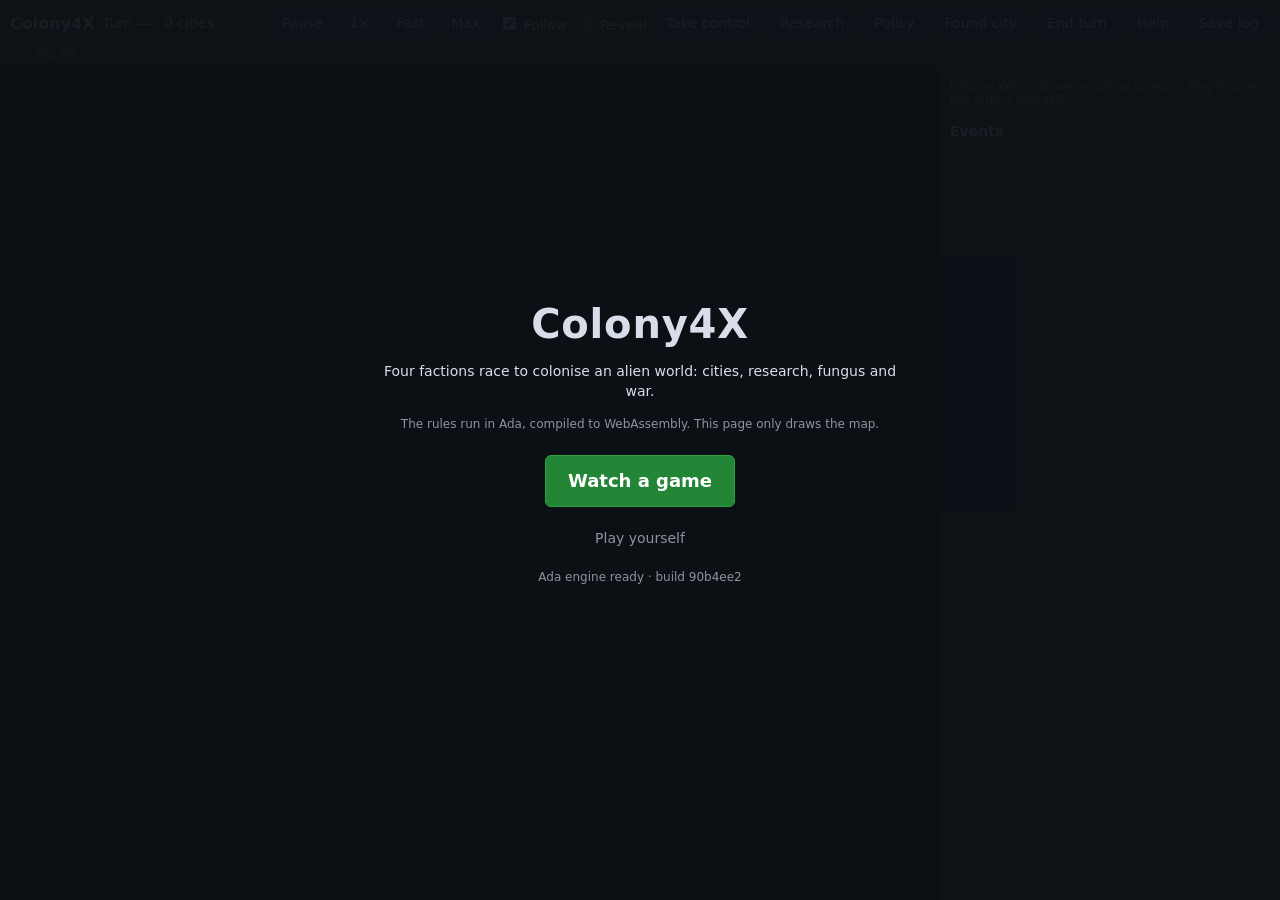
==== index.html @ 53c4b738 "Serve Colony4X from an Ada rules engine compiled to WebAssembly. The public page is one HTML file wi" ====
<!DOCTYPE html>
<html lang="en">
<head>
<meta charset="utf-8">
<meta name="viewport" content="width=device-width, initial-scale=1">
<title>Colony4X</title>
<style>
:root { color-scheme: dark; }
body { margin: 0; background: #0d1117; color: #d8dee9; font: 14px system-ui, sans-serif; height: 100vh; display: flex; flex-direction: column; }
button, select { background: #21262d; color: #d8dee9; border: 1px solid #30363d; border-radius: 6px; padding: 6px 10px; cursor: pointer; font: inherit; }
button:hover { background: #30363d; }
button:disabled { opacity: .45; cursor: default; }
button.primary { background: #238636; border-color: #2ea043; color: #fff; font-weight: 700; font-size: 18px; padding: 12px 22px; }
button.quiet { background: transparent; border-color: transparent; color: #8b949e; }
#top { display: flex; gap: 8px; align-items: center; flex-wrap: wrap; padding: 8px 10px; background: #161b22; border-bottom: 1px solid #30363d; }
#top b { font-size: 16px; }
.sp { flex: 1; }
#main { flex: 1; display: flex; min-height: 0; }
#mapwrap { flex: 1; overflow: auto; background: #000; }
#map { display: block; image-rendering: pixelated; }
#side { width: 320px; max-width: 40vw; background: #161b22; border-left: 1px solid #30363d; padding: 10px; overflow: auto; display: flex; flex-direction: column; gap: 8px; }
#feed { font-size: 12px; color: #9da7b3; }
#feed div { border-bottom: 1px solid #21262d; padding: 3px 0; }
.y { margin-right: 8px; } .n { color: #7ee787; } .m { color: #d2a8ff; } .e { color: #ffd33d; }
.small { color: #8b949e; font-size: 12px; }
.row { display: flex; flex-wrap: wrap; gap: 4px; }
#landing { position: fixed; inset: 0; background: rgba(13,17,23,.94); display: flex; align-items: center; justify-content: center; z-index: 5; }
#card { max-width: 520px; padding: 28px; text-align: center; }
#card h1 { margin: 0 0 8px; font-size: 40px; letter-spacing: .02em; }
#card p { line-height: 1.45; }
#watchBtn { margin-top: 8px; }
#errorBox { position: fixed; inset: 0; background: #0d1117; color: #ffb4b4; z-index: 20; display: flex; align-items: center; justify-content: center; padding: 24px; }
#errorBox[hidden], #landing[hidden], #toast[hidden], #modal[hidden] { display: none !important; }
#errorBox div { max-width: 560px; }
#toast { position: fixed; bottom: 20px; left: 50%; transform: translateX(-50%); background: #238636; color: #fff; padding: 10px 16px; border-radius: 8px; z-index: 30; font-weight: 700; }
#toast.bad { background: #b62324; }
#modal { position: fixed; inset: 0; background: #000a; z-index: 15; display: flex; align-items: center; justify-content: center; }
#mbox { background: #161b22; border: 1px solid #30363d; border-radius: 8px; padding: 16px; max-width: 640px; max-height: 80vh; overflow: auto; }
.tech { border: 1px solid #30363d; border-radius: 6px; padding: 6px 8px; margin: 4px 0; }
.tech.on { border-color: #2ea043; cursor: pointer; }
.tech.known { opacity: .55; }
kbd { background: #30363d; border-radius: 3px; padding: 0 4px; }
#liveInd { color: #8b949e; font-size: 12px; }
</style>
</head>
<body>
<div id="errorBox" hidden><div><h2>Colony4X did not start</h2><p id="errorText"></p><p class="small">The rules are an Ada program compiled to WebAssembly. This page does not contain a JavaScript copy of the game, so there is nothing else to run.</p></div></div>
<div id="top">
  <b>Colony4X</b>
  <span id="stat">Turn <span id="turnLabel">—</span> · <span id="cityLabel">0 cities</span></span>
  <span class="sp"></span>
  <span id="speeds">
    <button id="sp0" type="button">Pause</button>
    <button id="sp1" type="button">1×</button>
    <button id="sp2" type="button">Fast</button>
    <button id="sp3" type="button">Max</button>
  </span>
  <label><input id="followCb" type="checkbox" checked> Follow</label>
  <label><input id="revealCb" type="checkbox"> Reveal</label>
  <button id="takeBtn" type="button">Take control</button>
  <button id="researchBtn" type="button">Research</button>
  <button id="policyBtn" type="button">Policy</button>
  <button id="foundBtn" type="button">Found city</button>
  <button id="endBtn" type="button">End turn</button>
  <button id="helpBtn" type="button">Help</button>
  <button id="logBtn" type="button">Save log</button>
  <span id="liveInd">live log: off</span>
</div>
<div id="main">
  <div id="mapwrap"><canvas id="map"></canvas></div>
  <aside id="side">
    <div id="sel" class="small">Choose Watch to see a colony grow, or Play to give the orders yourself.</div>
    <h4 style="margin:8px 0 4px">Events</h4>
    <div id="feed"></div>
  </aside>
</div>
<div id="landing">
  <div id="card">
    <h1>Colony4X</h1>
    <p>Four factions race to colonise an alien world: cities, research, fungus and war.</p>
    <p class="small">The rules run in Ada, compiled to WebAssembly. This page only draws the map.</p>
    <p><button id="watchBtn" class="primary" type="button" disabled>Watch a game</button></p>
    <p><button id="playBtn" class="quiet" type="button" disabled>Play yourself</button></p>
    <p class="small" id="engineLine">Loading the Ada engine…</p>
  </div>
</div>
<div id="toast" hidden></div>
<div id="modal" hidden><div id="mbox"></div></div>
<script>
const WASM_B64 = "AGFzbQEAAAABcBFgAX8Bf2ACf38AYAJ/fwF/YAN/f38Bf2ADf39/AGABfwBgAABgA39/fwF8YAJ/fwF8YAABf2AIf39/f39/f38Bf2AEf39/fwF/YAR/f39/AGACfH8BfGAFf39/f38Bf2ACfn8BfmAGf39/f39/[base64]/Cv/UCYABqQIBBn8jgICAgABBEGsiAiSAgICAACACIAEgAiIDQcCLgIAAIAIQ2oCAgAAiAUEAIAFBAEoiBBsiBUEPakFwcWsiAiSAgICAACACIAMgBUH/////AXEiBhDegICAACEHAkACQCAERQ0AAkAgBy0AAEEgRg0AIAVBC2pB/P///wBxQQQgAhD6gICAACICIAE2AgQgAkEBNgIAIAJBCGogByAGEN6AgIAAGgwCC0EAIAFBA3RBeGogAUECSRsiBUHfAGpBA3ZB/P///[base64]////[base64]/QQAhAQJAAkAgAEEBTA0AQQBBACgC9K+AgABB9fOt6QZqIgE2AvSvgIAAIAFBD3YgAXMgAUEBcmwiAUEHdiABcyABQT1ybCABaiABcyIBQQ52IAFzuEQAAAAAAADwPaIgALeiIAAQ2YCAgAAiAkQAAAAAAADgv2RFDQEgAkQAAOD////fQWNFDQEgAEF/aiEDAkACQCACRP///////9+/RP///////98/[base64]/[base64]/wFxQQ9PDQBBACEBAkAgAEF9aiIAQf8BcUELSw0AIADAQQJ0QeitgIAAaigCACEBCyABDwtByIuAgABBkgIQ1YCAgAAAC5MIAQF/AkACQCABQf8BcSIBQQ9PDQACQAJAAkACQAJAAkACQAJAAkACQAJAAkACQAJAAkAgAUF/[base64]/[base64]/AXEiAUEMTw0AAkACQAJAAkACQAJAAkACQAJAAkACQAJAIAFBf2oOCwECAwQFBgcICQoLAAtBGEEEIAEQ+oCAgAAiAUHzADoAFiABQeHoATsBFCABQenGgbEFNgIQIAFCyPKRk/[base64]/[base64]/[base64]/kpfMGNgIQIAFCzNLRw5btmJDCADcCCCABQoGAgIDQATcCACABQQhqIQIMBAtBHEEEIAEQ+oCAgAAiAUHs5gE7ARggAULh2qWbhoTSuuwANwIQIAFCyPKRk/[base64]/[base64]/K1k5btm7rpADcCCCABQoGAgICQAjcCACABQQhqIQIMBAtBDEEEIAEQ+oCAgAAiAUE/[base64]/[base64]/IQlEAAAAAAAA8D8hCkQAAAAAAADwPyELRAAAAAAAAPA/IQxEAAAAAAAA8D8hDUQAAAAAAADwPyEORAAAAAAAAPA/IQ9EAAAAAAAA8D8hEEQAAAAAAADwPyERRAAAAAAAAPA/IRICQANAIAMgAWooAgAhEwJAAkAgAQ0AIBNBAUcNACAKRAAAAAAAAPQ/oiEKIBFEzczMzMzM7D+iIREgEkQzMzMzMzPzP6IhEgwBCwJAIAENACATQQJHDQAgEkQzMzMzMzPrP6IhEiARRGZmZmZmZvI/oiERDAELAkAgAQ0AIBNBA0cNACAGRAAAAAAAABRAoCEGIBFEzczMzMzM7D+iIREgCEQAAAAAAADwP6AhCAwBCwJAIAFBBEciFA0AIBNBAUcNACARRM3MzMzMzOw/oiERIBBEMzMzMzMz8z+iIRAMAQsCQCAUDQAgE0ECRw0AIBBEMzMzMzMz6z+iIRAgD0QzMzMzMzPzP6IhDyAJRAAAAAAAAOg/oiEJDAELAkAgFA0AIBNBA0cNACAFRAAAAAAAAPA/oCEFIBBEzczMzMzM7D+iIRAgCEQAAAAAAADwP6AhCAwBCwJAIAFBCEciFA0AIBMNACAFRAAAAAAAAPA/oCEFDAELAkAgFA0AIBNBAUcNACANRJqZmZmZmfE/oiENIA5EKVyPwvUo7D+iIQ4MAQsCQCAUDQAgE0ECRw0AIBBEZmZmZmZm7j+iIRAgB0QAAAAAAADQP6AhByANRM3MzMzMzOw/oiENIAxEZmZmZmZm5j+iIQwgBUQAAAAAAADwv6AhBQwBCwJAIBQNACATQQNHDQAgCkQAAAAAAADoP6IhCiALRM3MzMzMzOw/oiELIAlEAAAAAAAA4D+iIQkgBEQAAAAAAADwP6AhBAwBCwJAIAFBDEciFA0AIBNBAUcNACAGRAAAAAAAACjAoCEGIBFE7FG4HoXr8T+iIREgBUQAAAAAAADwv6AhBUQAAAAAAADwPyEVRAAAAAAAAPg/IRZEAAAAAAAAAAAhF0QAAAAAAAAAACEYDAMLAkAgFA0AIBNBAkcNACARRM3MzMzMzOw/oiERIAZEAAAAAAAAJECgIQZEAAAAAAAAAAAhGEQAAAAAAADwPyEXRAAAAAAAAPA/IRZEAAAAAAAA8D8hFQwDCyAUDQAgE0EDRw0AIAZEAAAAAAAAFMCgIQYgEkRmZmZmZmbuP6IhEkRVVVVVVVXVPyEYRM3MzMzMzOQ/[base64]/NwNYIABCgICAgICAgPg/NwNQIABCgICAgICAgPg/NwNIIABCgICAgICAgPg/NwNAIABCgICAgICAgPg/NwM4IABCgICAgICAgPg/NwMwIABCgICAgICAgPg/NwMoIABCgICAgICAgPg/NwMgIABCgICAgICAgPg/NwMYIABCgICAgICAgPg/NwMQIABCgICAgICAgPg/NwMIIABCgICAgICAgPg/NwMAIABB4ABqQQBByAAQ8oCAgAAaC9sBAQZ/QX8hAQJAAkACQAJAAkBBACgCkLCAgAAiAkF/[base64]/[base64]/[base64]/aiIDIAJODQACQCADQQBIDQBBACEBQYSxg4AAIQMDQAJAAkAgAUHQAEYNACADKAIAIABHDQEgAUEFIAEQkYCAgABB/[base64]/////3/////wA3AgAgAkEYakL/////9/////8ANwIAIAJBEGpC//////f/////ADcCACACQQhqQv/////3/////[base64]/[base64]/[base64]/[base64]/[base64]/cBAQV/[base64]/[base64]/[base64]/[base64]/wFxRQ0AAkAgCkEBaiIGIApIDQAgCyEFDAILQciLgIAAQbYHENWAgIAAAAsgCyEFIAohBgsgA0EEaiEDIAggCUEBaiIJRw0ADAQLC0HIi4CAAEGrBxDVgICAAAALQciLgIAAQakHENWAgIAAAAtByIuAgABBqAcQ1YCAgAAACwJAAkACQAJAAkAgAUEAIAIQkYCAgABB/[base64]/TA0AIAFBCGogAEHkAWxBhLGDgABqIgIoAgAQjYCAgABBACgClLCAgAAiA0F/aiIEIANODQEgASsDMCEFRAAAAAAAAPA/IQYCQCACKAIAIgNBAEgNACAEIANIDQAgA0EDSw0DRDMzMzMzM+s/RAAAAAAAAPA/IANB+CRsQcS/hIAAaigCAEEDRhshBgsgAEHkAWxBjLGDgABqKAIAIgBBAWoiAyAASA0DIAUgBiADt0QAAAAAAAAcQKKiokQAAAAAAADgP6AgABDZgICAACIGRAAAEAAAAODBZEUNBCAGRAAA4P///99BY0UNBAJAAkAgBkT////////fv0T////////[base64]/aiIEIANODQACQAJAAkACQAJAAkACQAJAIARBAEgNAEEAIQJBwPF+IQNBACEFA0ACQAJAIANFDQACQCADQcS/[base64]/okQAAAAAAADwP6AgBbeiIghEAAAAAAAA+D+iIAhBACgC3LCAgABBwABxG6JEAAAAAAAA4D+gIAMQ2YCAgAAiCEQAABAAAADgwWRFDQYgCEQAAOD////fQWNFDQYgCET////////fv0T////////[base64]/f8PIAJ2QQFxRQ0AQQAhAiAEDQEgAEEETw0DIABB+CRsIAPAQQJ0QdiogIAAaigCAGpB+L+EgABqLQAARQ0BIAFBeWoiA0H/AXEiAUEOSw0AQfnnASABdkEBcUUNACAEDQEgAEEDSw0DIABB+CRsIAPAQQJ0QaCpgIAAaigCAGpB+L+EgABqLQAARQ0BC0EBIQILIAIPC0HIi4CAAEH5ARDVgICAAAALQciLgIAAQfkBENWAgIAAAAu/BgEGfwJAAkACQAJAAkACQAJAAkACQCAAQX9MDQAgAEH4JGwiAUHQv4SAAGoiAigCAEF/Sg0IIAFBxL+EgABqIQMgAEEDSyEEQQAhAQJAA0BBACgClLCAgAAiBUF/aiIGIAVODQNBACEFAkAgBiAASA0AIAQNBSADKAIAIgVBBE8NBgsCQCAAIAEgBUHYAGxqQYCIgIAAaigCABCbgICAAEH/AXENACABQQRqIgFB2ABGDQIMAQsLQQAhBUEAKAKUsICAACIGQX9qIgQgBk4NBQJAIAQgAEgNACAAQQNLDQcgAygCACIFQQRPDQgLIAVB2ABsIAFqQYCIgIAAaigCACEBDAgLQQAhASAAQQAQm4CAgABB/wFxDQdBASEBIABBARCbgICAAEH/AXENB0ECIQEgAEECEJuAgIAAQf8BcQ0HQQMhASAAQQMQm4CAgABB/wFxDQdBBCEBIABBBBCbgICAAEH/AXENB0EFIQEgAEEFEJuAgIAAQf8BcQ0HQQYhASAAQQYQm4CAgABB/wFxDQdBByEBIABBBxCbgICAAEH/AXENB0EIIQEgAEEIEJuAgIAAQf8BcQ0HQQkhASAAQQkQm4CAgABB/wFxDQdBCiEBIABBChCbgICAAEH/AXENB0ELIQEgAEELEJuAgIAAQf8BcQ0HQQwhASAAQQwQm4CAgABB/wFxDQdBDSEBIABBDRCbgICAAEH/AXENB0EOIQEgAEEOEJuAgIAAQf8BcQ0HQQ8hASAAQQ8Qm4CAgABB/wFxDQdBECEBIABBEBCbgICAAEH/AXENB0ERIQEgAEEREJuAgIAAQf8BcQ0HQRIhASAAQRIQm4CAgABB/wFxDQdBEyEBIABBExCbgICAAEH/AXENB0EUIQEgAEEUEJuAgIAAQf8BcQ0HQRUhASAAQRUQm4CAgABB/wFxDQcMCAtByIuAgABB8gcQ1YCAgAAAC0HIi4CAAEHyARDVgICAAAALQciLgIAAQfIBENWAgIAAAAtByIuAgABB+AcQ1YCAgAAAC0HIi4CAAEHyARDVgICAAAALQciLgIAAQfIBENWAgIAAAAtByIuAgABB+QcQ1YCAgAAACyACIAE2AgALC5IEAgR/AXwjgICAgABBsAFrIgIkgICAgAACQAJAAkACQAJAAkACQCAAQQ9JDQAgAEGcf2oiAUEMSQ0BQQEhAAwGC0EAIQMCQCAAQf8BcUEMSw0AIABBGHRBFnVBtK2AgABqKAIAIQMLAkBBACgClLCAgAAiBEF/aiIFIARIDQBByIuAgABBjggQ1YCAgAAACyABQQBIDQQgBSABSA0EIAJBCGogARCNgICAAAJAIABB/wFxQQFLDQAgAisDOCADt6JEAAAAAAAA4D+gIAAQ2YCAgAAiBkQAABAAAADgwWRFDQIgBkQAAOD////fQWNFDQIgBkT////////fv0T////////fPyAGRAAAAAAAAAAAYxugIgaZRAAAAAAAAOBBY0UNBCAGqiEDDAULIABB9wFxQQJGDQQgAisDQCADt6JEAAAAAAAA4D+gIAAQ2YCAgAAiBkQAABAAAADgwWRFDQIgBkQAAOD////fQWNFDQIgBkT////////fv0T////////[base64]/C0sNBCAFQRhsQeCwgIAAai0AAEUNBSACQX5qIQIgAEEIaiEAIANBAmohAyAGIARHDQALC0EAIQAMBAtByIuAgABBpAgQ1YCAgAAAC0HIi4CAAEGpCBDVgICAAAALQciLgIAAQakIENWAgIAAAAtBASEACyABQbAGaiSAgICAACAAC8oHAQV/QQAhAgJAAkAgAEF/TA0AAkACQCAAQQRPDQAgAEH4JGxBwb+EgABqLQAAQQFHDQICQCABQQ5LDQAgAUH/AXFBDEsNAyABQX9qIgFB/wFxQQxPDQRB8R8gAUH/[base64]/wFxQQtHDQNBACEEAkACQAJAAkBBACgCkLCAgAAiA0F/[base64]/aiIBIAJOIQILAkAgAkEBcUUNAEHIi4CAAEHeCBDVgICAAAALQQAhAiABQQBIDQAgAUEBaiEGQQAhAUGEsYOAACEDA0ACQCABQdAARw0AQciLgIAAQd8IENWAgIAAAAsCQCADKAIAIABHDQAgAUEKIAAQkYCAgABB/wFxRQ0AIAVBBEogBEEiSnEPCyADQeQBaiEDQQAhAiAGIAFBAWoiAUcNAAsLIAIPC0EBC/IGAQ9/QQAhAQJAAkACQCAAQQBIDQBBACgCkLCAgAAgAEwNACAAQc8ASw0CIABB5AFsQYSxg4AAaiECQQAhA0EAIQEDQAJAIAIoAgAgAxCfgICAAEH/AXFFDQACQCADQXNqQf8BcUH8AUkNACAAQQUgAxCRgICAAEH/AXFFDQELIAFBAWoiBCABSA0DIAQhAQsgA0EBaiIDQQ9HDQALIABB5AFsIgNB2LGDgABqIQUgA0HUsYOAAGohBiADQdCxg4AAaiEHIANBzLGDgABqIQggA0HIsYOAAGohCSADQcSxg4AAaiEKIANBuLGDgABqIQtBACEEA0ACQCACKAIAIAQiA0HkAGoiDBCfgICAAEH/AXFFDQAgACADIAMQkYCAgABB/wFxDQACQAJAAkAgCygCACIEQQFIDQAgCigCACAMRg0DIARBf2oiBEUNACAJKAIAIAxGDQMgBEEBRg0AIAgoAgAgDEYNAyAEQQJGDQAgBygCACAMRg0DIARBA0YNACAGKAIAIAxGDQMgBEEERg0AIAUoAgAgDEYNAyAEQQVHDQELIANBeGpB/wFxQf0BSQ0BIAAQnoCAgABB/wFxRQ0CDAELQciLgIAAQe4IENWAgIAAAAsCQCADQf4BcUEKRw0AAkBBACgCkLCAgAAiDUF/[base64]/aiINRQ0CDAALC0HIi4CAAEGNCRDVgICAAAALAkAgAUEBaiIEIAFODQBByIuAgABBkAkQ1YCAgAAACyAEIQELIANBAWohBCADQQtHDQALCyABDwtByIuAgABBggkQ1YCAgAAAC0HIi4CAAEH+CBDVgICAAAALiwcBD39BfyECAkAgAEF/TA0AQQAoApCwgIAAIABMDQAgAUEASA0AAkAgAEHPAEsNACAAQeQBbEGEsYOAAGohA0EAIQJBACEEAkADQAJAIAMoAgAgAhCfgICAAEH/AXFFDQACQCACQXNqQf8BcUH8AUkNACAAQQUgAhCRgICAAEH/[base64]/[base64]/DwtByIuAgABBpAkQ1YCAgAAAC0HIi4CAAEGfCRDVgICAAAALIAIL+QEBAn9BACEBAkACQAJAAkAgAEF/[base64]/hIAAaigCACIFQRlODQEgBUEAIAVBAEobIgZBC2pB/P///[base64]/aiIGIAVODQACQAJAIAFBAEgNACAGIAFIDQAgAUEDSw0DIAFB+CRsQcS/hIAAaigCACEHAkAgAkH/AXENACAHQX9KDQJByIuAgABB5gkQ1YCAgAAACyAHQX9MDQQMBQtBACEHIAJB/[base64]/////AXEiDBDegICAACEDIAEgBUgNASAEIAE2AiwgBCAFNgIoIAMgBEEoahCjgICAAEH/AXENASAGQQtqQfz///[base64]/AXENAEEAIAUgAmtBA3RBCGogBSACSBsiAUHfAGpBA3ZB/P///[base64]///8BakH/////AXFBACABQQdKGxDegICAABogAUELakH8////AXFBBCAEEPqAgIAAIgsgATYCBCALQQE2AgAgC0EIaiICIAUgAUH/////AXEQ3oCAgAAaDAELQciLgIAAQfoJENWAgIAAAAsgACALNgIEIAAgAjYCACAEQTBqJICAgIAAC9giBQV/[base64]/[base64]/[base64]/cgeEGNgIQIAJCzerNo4fE2LIgNwIIIAJCgYCAgPABNwIAIAJBCGohCAwNCyAKIANGDQZBKEEEIAEQ+oCAgAAiAkLG3tXzxozIt+4ANwIIIAJCgYCAgIAENwIAIAJBIGpC7+65g8KumrblADcCACACQRhqQu/[base64]/[base64]/[base64]/[base64]/[base64]/TA0DC0EAKAKQsICAACIDQX9qIgcgA04NAyAHQdAATw0EIAFBEGpBACgCnLCAgAAQgICAgAAgASgCFCEDIAEoAhAhBCABQQhqIAIgARDPgICAACAHQeQBbCIAQZyxg4AAaigCACICQRlODQUgASgCDCEHIAEoAgghBSACQQAgAkEAShsiCEELakH8////AHFBBCABEPqAgIAAIgogAjYCBEEBIQIgCkEBNgIAIApBCGogAEGgsYOAAGogCBDegICAACEMQQAgBygABCIKIAcoAAAiB2tBAWogCiAHSBsiC0EBIAMoAAQiByADKAAAIgNrQQJqIAcgA0gbIgNBAWoiDWoiCkEIaiIOIAhqIgBB/////wFxQQEgARD6gICAACIHQdQAOgAAIAdBAWogBEEAIANBf2pB/////wFxIANBAkgbEN6AgIAAGiAHIANqQSA6AAAgByANaiAFQQAgC0H/////[base64]/[base64]/L+EgABqIQZBwPF+IQIgAEEESSEDA0AgAkUNBgJAIAJBxL+EgABqKAIAIABHDQAgAkHIv4SAAGooAgAhBQJAAkBBACgClLCAgAAgAEwNACADRQ0KQQQhBCAGLQAADQELQQMhBAsgACAFIAQQqICAgAALIAJB5AFqIQIgAUF/[base64]/AXFB/AFPDQICQCADQRhsIgFB6LCAgABqKAIAQQJGDQAgAUHssICAAGooAgBBxgBIDQMLIAJBAWohAgwCC0HIi4CAAEGpAhDVgICAAAALQciLgIAAQfkKENWAgIAAAAsCQAJAIAAoAgQiAEF/TA0AQQAoApSwgIAAIABMDQAgAEEETw0BIABB+CRsQfy/hIAAai0AAEUNACACQQFqIQILIAIPC0HIi4CAAEH5ARDVgICAAAALpwMBBH8jgICAgABBsAZrIgMkgICAgAACQAJAAkACQAJAIAFBAEgNAEEAKAKIsICAACABTA0AIABBBE4NASABQYAMTw0CIABB+CRsQcC/[base64]/IQZBACgCkLCAgAAiB0F/[base64]/wFxQfwBSQ0HAkAgBkF/TA0AIAREMzMzMzMz4z+iIQQMCgsgCUEBIAJBDGoQhoCAgAAiCUEBSA0FQQAhBSACQQxqIQwgCUF/aiIDIQlBACEHA0AgDCgCACILQYAMTw0JQQEgBSALQRhsQeCwgIAAai0AAEH/AXEbIQUgCUUNBSAHQQFyIgtByQFGDQQgDEEEaigCACIKQf8LSw0JQQEgBSAKQRhsQeCwgIAAai0AAEH/AXEbIQUgCUF+aiEJIAxBCGohDCAHQQJqIQcgCyADRw0ADAULC0HIi4CAAEHGDBDVgICAAAALQciLgIAAQZ8CENWAgIAAAAtByIuAgABBhAUQ1YCAgAAAC0HIi4CAAEHSDBDVgICAAAALRAAAAAAAAPQ/IQ0gBUH/AXENAQtEzczMzMzM7D8hDQsgBCANoiEECyAGQX9KDQEMAgtByIuAgABB0gwQ1YCAgAAACwJAAkAgBkHQAE8NAAJAIAZB5AFsQZixg4AAaigCACIMQQBKQQAoApywgIAAIgUgDGsiDCAFSEcNACAERAAAAAAAAPQ/oiIERAAAAAAAAPg/[base64]/aiIJIAxODQBEAAAAAAAA+D8hDQJAIAVBAEgNACAJIAVIDQAgBUEDSw0CRM3MzMzMzPw/RAAAAAAAAPg/IAVB+CRsQcS/hIAAaigCAEEBRhshDQsgBCANoiEEDAULQciLgIAAQfIBENWAgIAAAAtByIuAgABB8gEQ1YCAgAAAC0HIi4CAAEHdBhDVgICAAAALQciLgIAAQdsMENWAgIAAAAtByIuAgABB2wwQ1YCAgAAACyAGQQMgBRCRgICAAEH/AXFFDQAgBCAEIASgIAFBLGxB5NCCgABqKAIAQQBIGyEECwJAIAgoAgAiBUGADE8NACAERAAAAAAAAPQ/[base64]/AXwBfwF8QX8hAgJAQQAoAoywgIAAIgNBf2oiBCADTg0AAkAgBEEASA0AIAFBLGxB5NCCgABqIQVEAAAAAAAA8L8hBkF/[base64]/[base64]/////[base64]////AHFBBCAFEPqAgIAAIgIgBTYCBCACQQE2AgAgAkEIaiAEQaCxg4AAaiAAEN6AgIAAIQlBASADKAAEIgUgAygAACIEa0ECaiAFIARIGyIFQRJqIgogAGoiA0H/////AXFBASAFEPqAgIAAIgRB1AA6AAAgBEEBaiAGQQAgBUF/akH/////[base64]/I4CAgIAAQfABayICIQMgAiSAgICAAAJAAkACQAJAAkAgAEEsbEGI0YKAAGoiBC0AACIFQQ9PDQBEAAAAAAAAAAAhBgJAIAVBfWoiBUH/AXFBC0sNACAFwEEDdEG4q4CAAGorAwAhBgsgBiAGRGZmZmZmZuY/oiAAQSxsIgVBhNGCgABqKAIAQQBIGyEGAkACQAJAIAVB5NCCgABqIgcoAgAiCEEASA0AIANByABqIAgQjYCAgABBACgClLCAgAAiCEF/[base64]/IAsgBqAiBkT8qfHSTWJQPyAGIAZhGyAGRPyp8dJNYlA/YxujIQtBACgC9K+AgABB9fOt6QZqIQUDQEEAIAVB9fOt6QZqIgg2AvSvgIAAIAhBD3YgCHMgCEEBcmwiCEEHdiAIcyAIQT1ybCAIaiAIcyIIQQ52IAhzuEQAAAAAAADwPaJEAAAAAAAACECiIAUQ2YCAgAAiBkQAAAAAAADgv2QgBkQAAOD////fQWNxIQ8CQAJAAkACQAJAAkACQCAFQQ92IAVzIAVBAXJsIghBB3YgCHMgCEE9cmwgCGogCHMiCEEOdiAIc7hEAAAAAAAA8D2iIAtjRQ0AIA9FDQICQAJAIAZE////////379E////////3z8gBkQAAAAAAAAAAGMboCIGmUQAAAAAAADgQWNFDQAgBqohCAwBC0GAgICAeCEICyAIQQIgCEECSBtBAWoiCEEASiAJIAhrIgggCUhHDQMgDiAINgIAIAooAgAhBwwBCyAPRQ0DAkACQCAGRP///////9+/RP///////98/[base64]////[base64]////8BcUEBIAUQ+oCAgAAiBUHUADoAACAFQQFqIAxBACAIQX9qQf////8BcSAIQQJIGxDegICAABogBSAIakEgOgAAIAUgEGogDUEAIARB/////wFxIAcgCEECakgbEN6AgIAAGiAFIAdqQqDMpbuGjd25IDcAACAFIBFqIAFBACASQf////8BcSAPIAdBCWpIGxDegICAABogBSAPakGg0AA7AAAgBSATaiAKIA4Q3oCAgAAaIAUgFGpBKToAACADIBU2AjQgA0EBNgIwIAUgA0EwahCDgICAACADQThqIAUQ/oCAgAAgAhpBACgCjLCAgAAhDyAAIAlMDQYgDyAATA0IAkAgD0F+aiAASA0AIABBmAIgAEGYAksbIQcgD0F/[base64]/[base64]/AkBBACgCjLCAgAAiAkF/[base64]/AXFB/[base64]/[base64]/////wFxQQEgABD6gICAACIAQdQAOgAAIABBAWogBEEAIAFBf2pB/////wFxIAFBAkgbEN6AgIAAGiAAIAFqQSA6AAAgACAKaiAFQQAgCUH/////[base64]/wFxRQ0BCyAEQeDQgoAAaiEJIABBLGwiA0GL0YKAAGpBADoAACADQYnRgoAAakEAOgAAIAYoAgAhDAJAAkACQAJAAkACQAJAAkACQAJAAkACQAJAAkACQAJAAkACQAJAAkACQAJAIAEgA0Hk0IKAAGoiCigCABCtgICAAEH/[base64]/TA0UIANB0ABPDQMgA0HkAWwiBEGEsYOAAGoiCSgCACIFIABBLGxB5NCCgABqKAIAIgxGDRQgBEGMsYOAAGoiBigCACEEAkAgDEF/Sg0AIARBAUwNFiAGIARBf2o2AgAMFgsgBEF/aiIKIARODQQgBiAKNgIAAkAgCkEASg0AIAJBIGogABD9gICAACACQbACakEIaiACKAIoNgIAIAIgAikDIDcDsAIgAkEYakEAKAKcsICAABCAgICAACADQeQBbCIGQZyxg4AAaigCACIMQRlODQYgAigCHCEEIAIoAhghByAMQQAgDEEAShsiBUELakH8////AHFBBCAAEPqAgIAAIgogDDYCBCAKQQE2AgAgCkEIaiAGQaCxg4AAaiAFEN6AgIAAIQZBASAEKAAEIgwgBCgAACIEa0ECaiAMIARIGyIEQQFqIgsgBWoiCkEJaiIIQf////8BcUEBIAAQ+oCAgAAiDEHUADoAACAMQQFqIAdBACAEQX9qQf////8BcSAEQQJIGxDegICAABogDCAEakEgOgAAIAwgC2ogBkEAIAUgCiAEQQJqSBsQ3oCAgAAaIAwgCmoiBEEAKQOIk4CAADcAACAEQQhqQQAtAJCTgIAAOgAAIAIgCDYCrAIgAkEBNgKoAiAMIAJBqAJqEIOAgIAAIAJBsAJqIAAQ/oCAgAAgCSgCACEFIAMQkICAgAAMFAtBACgClLCAgAAiBEF/aiIGIARODQYCQAJAIAYgDEgNACAMQQNLDQkgDEH4JGxBxL+EgABqKAIARQ0BDBQLIAxBBE8NEgsgCkEBaqxCCn4iEEIgiKcgEKciBEEfdUcNCCAEQQBIIAxB+CRsQci/[base64]/[base64]/[base64]/YCAgAAgAkGYAmpBCGogAigCQDYCACACIAIpAzg3A5gCIAJBMGpBACgCnLCAgAAQgICAgAACQCADQZyxg4AAaigCACIMQRlODQAgAigCNCEJIAIoAjAhBiAMQQAgDEEAShsiBEELakH8////AHFBBCAAEPqAgIAAIgogDDYCBCAKQQE2AgAgCkEIaiADQaCxg4AAaiAEEN6AgIAAIQpBASAJKAAEIgMgCSgAACIMa0ECaiADIAxIGyIMQQFqIgcgBGoiCUEMaiILQf////8BcUEBIAAQ+oCAgAAiA0HUADoAACADQQFqIAZBACAMQX9qQf////8BcSAMQQJIGxDegICAABogAyAMakEgOgAAIAMgB2ogCkEAIAQgCSAMQQJqSBsQ3oCAgAAaIAMgCWoiDEEAKQOok4CAADcAACAMQQhqQQAoArCTgIAANgAAIAIgCzYClAIgAkEBNgKQAiADIAJBkAJqEIOAgIAAIAJBmAJqIAAQ/[base64]/YCAgAAgAkHIAmpBCGogAigCEDYCACACIAIpAwg3A8gCIAJBACgCnLCAgAAQgICAgAACQCABQZyxg4AAaigCACIAQRlODQAgAigCBCEEIAIoAgAhCSAAQQAgAEEAShsiDEELakH8////AHFBBCAAEPqAgIAAIgUgADYCBEEBIQMgBUEBNgIAIAVBCGogAUGgsYOAAGogDBDegICAACEFQQEgBCgABCIAIAQoAAAiAWtBAmogACABSBsiAUEBaiIKIAxqIgRBC2oiBkH/////AXFBASAAEPqAgIAAIgBB1AA6AAAgAEEBaiAJQQAgAUF/akH/////[base64]/IKBQh/[base64]/[base64]/[base64]/IQcDQEF/[base64]/[base64]/aiEECyAEQSxsIgVB8NCCgABqKAIAQQFIDQQCQCAHDQBByIuAgABB2Q8Q1YCAgAAACyADQQxqIAJBAnRqKAIAIgAgBUHk0IKAAGooAgAQrYCAgABB/[base64]////fQWNFDQMCQCADRP///////9+/RP///////98/[base64]/hIAAaigCACIBQYCAgIAEakF/TA0AAkBBACgCkLCAgAAiAkF/aiIDIAJODQAgAUEBdCEEAkAgA0EASA0AQcDxfiEBA0ACQAJAAkAgAUUNACABQcS/[base64]/AnwBfyOAgICAAEGwAWsiAiSAgICAACACQQhqIABBLGxB5NCCgABqKAIAEI2AgIAARAAAAAAAAAhAIQMgAisDWCEEAkAgAUF+aiIFQf8BcUEDSw0AIAXAQQN0QZisgIAAaisDACEDCwJAIAQgA6JEAAAAAAAA4D+gIAIQ2YCAgAAiA0QAABAAAADgwWRFDQAgA0QAAOD////fQWNFDQAgAEEsbCIAQYvRgoAAaiABOgAAIABBidGCgABqQQA6AAAgAEHw0IKAAGpBADYCAAJAAkAgA0T////////fv0T////////[base64]/AXEbDwsCQCAEQQBODQBBAA8LAkAgBUHisICAAGotAABB/wFxRQ0AQQAPC0HA8X4hBQNAAkACQCAFRQ0AIAVBxL+EgABqKAIAIABHDQFBAiECIAVByL+EgABqKAIAIAEQhYCAgABBAkgNBQwBC0HIi4CAAEGjEBDVgICAAAALIAVB5AFqIQUgA0F/aiIDDQALQQAPC0HIi4CAAEGFBRDVgICAAAALQciLgIAAQYQFENWAgIAAAAsgAgu1rwIKDn8BfAp/[base64]/[base64]////8BcUEBIAEQ+oCAgAAiA0HUADoAACADQQFqIAlBACAHQX9qQf////8BcSAHQQJIGxDegICAABogAyAHakEgOgAAIAMgDGogCkEAIAtB/////wFxIAggB0ECakgbEN6AgIAAGiADIAhqIgdBACkDyJOAgAA3AAAgB0EQakEALwHYk4CAADsAACAHQQhqQQApA9CTgIAANwAAIAAgDTYClAUgAEEBNgKQBSADIABBkAVqEIOAgIAAIABBuDtqIAEQ/oCAgABBACgCnLCAgAAhAwsgA0EZTg0FCwJAQQAoApCwgIAAIgNBf2oiCiADTg0AQQAhAyAKQQBIDQZBACEIQcDxfiEDQQAhBwJAA0ACQAJAIANFDQACQCADQcS/[base64]/aiIHDQALCwJAIAhBAEggCSAIaiILIAlIc0UNAEHIi4CAAEHaEhDVgICAAAALAkBBACgCkLCAgAAiA0F/[base64]/RAAAAAAAAOA/RJqZmZmZmdk/IARBxL+EgABqKAIAIgMbIANBAUYbIQ4LIAYgDjkDKCABEJyAgIAAAkBBACgCkLCAgAAiA0F/aiIPIANODQAgD0EASA0CIARB/b+EgABqIRAgBEHYv4SAAGohESAEQcS/hIAAaiESQQAhAwNAAkACQAJAAkACQAJAAkACQAJAIAMiCEHQAEYNACAIQeQBbCIMQYSxg4AAaigCACABRw0IAkBBACgClLCAgAAiA0F/aiIHIANODQBBACEKAkAgByABSA0AIBIoAgAhCgsCQCAMQbixg4AAaiITKAIAQQFIDQAgDEHEsYOAAGooAgAhCQwJCwJAQQAoAoywgIAAIgdBf2oiAyAHTg0AIBEoAgAhFEEAIRVBACEWQQAhF0EAIQ0CQCADQQBIDQAgDEGIsYOAAGohC0EAIRVB4J9/IQNBACEWQQAhF0EAIQ0DQAJAAkACQAJAAkACQCADRQ0AIANBhLGDgABqKAIAIAFHDQUCQAJAAkAgA0GosYOAAGotAAAiCQ4LAAgBAgICAgICAggCCyAWQQFqIgkgFkgNAyAJIRYMBwsgDUEBaiIJIA1IDQMgCSENDAYLIAlBc2pB/[base64]/AXFFDQACQAJAIANB/wFxIgdBDU0NAEHkACELDAELQQEgB3QiB0GPPHENAQJAIAdBoANxDQBByAEhCwwBC0GsAiELC0EAIQcCQCADQXxqIg1B/[base64]/[base64]/wFxIgdBC0sNAEEBIAd0QeAZcQ0BCyABIANB5ABqIgkQn4CAgABB/wFxRQ0AIAggAyABEJGAgIAAQf8BcQ0AAkACQCAHDgUBBgYGAAYLIAooAgBBBUoNBQwBCyAKKAIAQQJKDQQLIANBAWoiA0EMRw0AC0F/IQtBBCEJQQAhAwNAAkAgASADEJ+AgIAAQf8BcUUNAEEEIRZBASEVQQMhCkEFIQdBACENAkACQAJAAkACQAJAAkAgA0H/[base64]/IQpBBCEJQQAhAwNAAkAgASADEJ+AgIAAQf8BcUUNAAJAIANB/[base64]/IQsgFkHkAGwhDQsgCyANaiIHIAogByAKSiIHGyEKIAMgCSAHGyEJCyADQQFqIgNBD0cNAAsLIBNBATYCACAMQcSxg4AAaiAJNgIACyAJQQ5LDQAgCBCigICAAEEATA0AIAYoAgghBwJAIAgQooCAgAAiA0EoaiIJIANIDQAgByAJTA0BAkBBACgCjLCAgAAiB0F/aiIDIAdODQACQAJAIANBAEgNACADQZcCSw0BIAxBiLGDgABqKAIAIQlBACEKQYjRgoAAIQMDQAJAIANBYGooAgAgCUcNACADQVxqKAIAIAFHDQBBASAKIAMtAAAiC0EKRxsgCiALQQJLGyEKCyADQSxqIQMgB0F/aiIHDQALIApB/[base64]/[base64]/AXFB/[base64]/IQ9B5wchDANAAkACQCADIhZB0ABGDQAgFkHkAWwiA0GEsYOAAGooAgAgAUcNAQJAQQAoAoiwgIAAIgdBf2oiCCAHSA0AQciLgIAAQdcRENWAgIAAAAsgCEEASA0BIANBiLGDgABqIQhBACEDA0ACQCAIKAIAIAMQhYCAgABBAkoNACABIAMQtICAgABB/[base64]/AXFFDQUgAyAHELOAgIAADAULQciLgIAAQdURENWAgIAAAAtByIuAgABBpxEQ1YCAgAAACwJAAkBBACgCkLCAgAAiC0F/[base64]/AXFBCUsNACAMwEECdEGYroCAAGooAgAhBgsgF0EsbEGI0YKAAGotAAAiFEEPTw0DQQEhDAJAIBRBfGoiFEH/AXFBCUsNACAUwEECdEGYroCAAGooAgAhDAsgCyAXIAYgDEsbIRcMBAtByIuAgABB/[base64]/aiIHIAxODQcgB0EASA0BQcDxfiEHA0AgB0UNBwJAIAdBxL+EgABqKAIAIAFGDQAgB0HIv4SAAGoiFigCACAJKAIAEIWAgIAAIAtODQAgFigCACAJKAIAEIWAgIAAIQsgFigCACEPCyAHQeQBaiEHIAxBf2oiDA0ACyALQRBKDQEgD0F/TA0BCyAILQAAEIiAgIAAQQBKDQELAkAgCC0AAEEDRg0AQQQQhICAgAANCQsCQCADQfzQgoAAaiIMKAIAIgNBAEgNACAJKAIAIANGDQAgAUEETw0EIANBgAxPDQMgBCADakGgwISAAGotAABFDQoLIAxBfzYCAEEAKAKIsICAACIJQQBIDQEgCUF/aiELIAm3IRlBACgC9K+AgAAhB0EeIQgDQEEAIQMCQAJAAkACQAJAIAlBAkkNAEEAIAdB9fOt6QZqIgc2AvSvgIAAIAdBD3YgB3MgB0EBcmwiA0EHdiADcyADQT1ybCADaiADcyIDQQ52IANzuEQAAAAAAADwPaIgGaIgARDZgICAACIORAAAAAAAAOC/ZEUNASAORAAA4P///99BY0UNAQJAAkAgDkT////////fv0T////////[base64]/[base64]/////ByEMQcDxfiEHA0ACQAJAIAdFDQAgB0HEv4SAAGooAgAgAUcNASAHQci/[base64]/wFxDQAgCEF/NgIACyANQQFqIQMgDSATRw0ACwsgARCmgICAAAwCC0HIi4CAAEGCExDVgICAAAALQciLgIAAQcoRENWAgIAAAAsgAUEBaiEDIAEgAkcNAAsLAkBBACgCjLCAgAAiAUF/aiITIAFODQACQCATQQBIDQBBACEBA0ACQAJAIAEiC0GYAkYNACALQSxsIg1B5NCCgABqKAIAQQBODQEgDUHw0IKAAGooAgBBAEwNAQJAQQAoAoywgIAAIgNBf2oiASADTg0AAkACQAJAAkAgAUEATg0AQeMAIQpBfyEMDAELIA1B6NCCgABqIQlBfyEMQeMAIQpB4J9/IQEDQAJAAkACQAJAAkAgAUUNACABQYSxg4AAaiIIKAIAQX9MDQQgAUGIsYOAAGoiBygCACAJKAIAEIWAgIAAQX9qQQVLDQQgBygCACAJKAIAEIWAgIAAIApODQRBACgClLCAgAAiFkF/aiIPIBZODQECQCAIKAIAIghBAEgNACAPIAhIDQAgCEEDSw0DIAhB+CRsQcS/[base64]/akEGTw0BIAcoAgAgCCgCABCFgICAACAKTg0BIAcoAgAgCCgCABCFgICAACEKIAcoAgAhDAwBC0HIi4CAAEGjExDVgICAAAALIAFB5AFqIQEgA0F/[base64]/AXENAyAJQckBTw0CIABBuAtqIAlBAnRqIAc2AgAgCUEBaiEJDAMLQciLgIAAQbQTENWAgIAAAAtByIuAgABBtBMQ1YCAgAAAC0HIi4CAAEG1ExDVgICAAAALIANBBGohAyAIIAFBAWoiAUcNAAsgCUEATA0CAkACQAJAAkBBACgCjLCAgAAiAUF/[base64]/aiEDC0EAIQECQCAJQQJIDQBBAEEAKAL0r4CAAEH1863pBmoiATYC9K+AgAAgAUEPdiABcyABQQFybCIBQQd2IAFzIAFBPXJsIAFqIAFzIgFBDnYgAXO4RAAAAAAAAPA9oiAJt6IgARDZgICAACIORAAAAAAAAOC/ZEUNAyAORAAA4P///99BY0UNAyAJQX9qIQcCQAJAIA5E////////379E////////3z8gDkQAAAAAAAAAAGMboCIOmUQAAAAAAADgQWNFDQAgDqohAQwBC0GAgICAeCEBCyABIAcgCSABShsiAUHJAU8NBAsgAyAAQbgLaiABQQJ0aigCABCugICAAEH/[base64]/Y0UNAEEAKAKIsICAACIBQX9qIgMgAU4NDyADQQBIDQBBACEDQQAgAWshCEH5sICAACEHQQEhAQNAIAFBgQxGDQMCQCAHQWhqLQAARQ0AIANBgAxPDRYgAEG4C2ogA0ECdGogAUF/ajYCACADQQFqIQMLAkAgCCABakUNAAJAIActAABFDQAgA0H/[base64]////fQWNFDQQgA0F/aiEHAkACQCAORP///////9+/RP///////98/IA5EAAAAAAAAAABjG6AiDplEAAAAAAAA4EFjRQ0AIA6qIQEMAQtBgICAgHghAQsgASAHIAMgAUobIgFBgAxPDQ0LIABBuAtqIAFBAnRqKAIAQQEgAEG4O2oQhoCAgAAhASAAQZAFakH/AUGkBhDygICAABpBACgC9K+AgAAhCSABQQFIDQAgAUF/[base64]////fQWNFDQwgD0F/aiEDAkACQCAORP///////9+/RP///////98/[base64]///99BYw0BC0HIi4CAAEHvExDVgICAAAALAkACQCAORP///////9+/RP///////98/IA5EAAAAAAAAAABjG6AiDplEAAAAAAAA4EFjRQ0AIA6qIQEMAQtBgICAgHghAQsCQAJAAkAgAUEBaiIMIAFIDQBBACEJAkBBACgCjLCAgAAiDUF/aiIIIA1ODQACQAJAAkAgCEEASA0AQQAhCUHgn38hAUEAIQMDQAJAAkAgAUUNAAJAIAFBhLGDgABqKAIAQX9MDQAgCSEHDAILIAlBAWoiByAJTg0BDAQLQciLgIAAQfUTENWAgIAAAAsCQCADIAhHDQAgByEJDAILAkACQCABQbCxg4AAaigCAEF/[base64]/ZEUNAiAORAAA4P///99BY0UNAiADQX9qIQcCQAJAIA5E////////379E////////3z8gDkQAAAAAAAAAAGMboCIOmUQAAAAAAADgQWNFDQAgDqohAQwBC0GAgICAeCEBCyABIAcgAyABShsiAUGADE8NAwsgAUEYbEHhsICAAGotAABFDQpBACgCkLCAgAAiCEF/[base64]/[base64]/NgIAIANB4NCCgABqIAc2AgAgA0H80IKAAGpCfzcCACADQYTRgoAAakL/////3wE3AgAgAEHIBGogARD9gICAACAAQbgLakEIaiAAKALQBDYCACAAIAApA8gENwO4CyAAQcAEakEAKAKcsICAABCAgICAACAAKALABCEHQQEgACgCxAQiASgABCIDIAEoAAAiAWtBAmogAyABSBsiAUEWaiIIQf////8BcUEBIAEQ+oCAgAAiA0HUADoAACADQQFqIAdBACABQX9qQf////[base64]/Y0UNAQJAQQAoApCwgIAAIgFBf2oiAyABTg0AIANBAEgNAiALQcC/hIAAaiEWQQAhA0EAIAFrIQlB6LKDgAAhB0EBIQECQAJAAkACQAJAAkACQAJAAkACQAJAAkACQAJAAkACQAJAAkACQAJAAkACQANAIAFB0QBGDRYCQCAHQZx+aigCACAIRw0AIANB0ABPDQIgAEG4O2ogA0ECdGogAUF/[base64]////fQWNFDRUgA0F/aiEHAkACQCAORP///////9+/RP///////98/[base64]////30FjRQ0SAkACQCAORP///////9+/RP///////98/[base64]///8AcUEEIAEQ+oCAgAAiCiABNgIEIApBATYCACAKQQhqIANBoLGDgABqIAcQ3oCAgAAhDUEBIAkoAAQiASAJKAAAIgNrQQJqIAEgA0gbIgFBFWoiFiAHaiIJQf////8BcUEBIAEQ+oCAgAAiA0HUADoAACADQQFqIAtBACABQX9qQf////[base64]/P///wBxQQQgARD6gICAACIKIAM2AgQgCkEBNgIAIApBCGogAUGgsYOAAGogBxDegICAACEKQQEgCSgABCIBIAkoAAAiA2tBAmogASADSBsiAUEPaiINIAdqIglB/////wFxQQEgARD6gICAACIDQdQAOgAAIANBAWogC0EAIAFBf2pB/////wFxIAFBAkgbEN6AgIAAGiADIAFqIgtBB2pBACkAr5SAgAA3AAAgC0EAKQOolICAADcAACADIA1qIApBACAHIAkgAUEQakgbEN6AgIAAGiAAIAk2ArRCIABBATYCsEIgAyAAQbDCAGoQg4CAgAAgAEHQwgBqIAEQ/oCAgAAMHAsgFigCCCIBQRkgAUEZSBsiA0EASiABIANrIgMgAUhHDQ0gFiADNgIIIABBgARqIAEQ/YCAgAAgACAAKAKIBDYCyEIgACAAKQOABDcDwEIgAEH4A2pBACgCnLCAgAAQgICAgAAgACgC+AMhB0EBIAAoAvwDIgEoAAQiAyABKAAAIgFrQQJqIAMgAUgbIgFBDGoiCUH/////AXFBASABEPqAgIAAIgNB1AA6AAAgA0EBaiAHQQAgAUF/akH/////AXEgAUECSBsQ3oCAgAAaIAMgAWoiAUEAKQPIlICAADcAACABQQhqQQAoAtCUgIAANgAAIAAgCTYCrEIgAEEBNgKoQiADIABBqMIAahCDgICAACAAQcDCAGogARD+gICAAAwbCyADQdAATw0LIAMQmYCAgAAiAUF/[base64]///8AcUEEIAEQ+oCAgAAiCiADNgIEIApBATYCACAKQQhqIAFBoLGDgABqIAcQ3oCAgAAhDUEBIAkoAAQiASAJKAAAIgNrQQJqIAEgA0gbIgFBE2oiFiAHaiIJQf////8BcUEBIAEQ+oCAgAAiA0HUADoAACADQQFqIAtBACABQX9qQf////8BcSABQQJIGxDegICAABogAyABaiIKQQ9qQQAoAPeUgIAANgAAIApBCGpBACkD8JSAgAA3AAAgCkEAKQPolICAADcAACADIBZqIA1BACAHIAkgAUEUakgbEN6AgIAAGiAAIAk2ApRCIABBATYCkEIgAyAAQZDCAGoQg4CAgAAgAEGYwgBqIAEQ/oCAgAAMGgsgA0HQAE8NBkEAKAKUsICAACIBQX9qIgcgAU4NBSADQeQBbCIBQdyyg4AAaiEJQX8hAwJAIAcgCEgNAEEBQX8gC0HEv4SAAGooAgBBAkYbIQMLIAkgAzYCAEEAKAKcsICAACIDQQhqIgcgA0gNBCABQeCyg4AAaiAHNgIAIABBsARqIAEQ/YCAgAAgACAAKAK4BDYCiEIgACAAKQOwBDcDgEIgAEGoBGpBACgCnLCAgAAQgICAgAAgAUGcsYOAAGooAgAiA0EZTg0DIAAoAqwEIQkgACgCqAQhCyADQQAgA0EAShsiB0ELakH8////AHFBBCABEPqAgIAAIgogAzYCBCAKQQE2AgAgCkEIaiABQaCxg4AAaiAHEN6AgIAAIQ1BASAJKAAEIgEgCSgAACIDa0ECaiABIANIGyIBQRNqIhYgB2oiCUH/////AXFBASABEPqAgIAAIgNB1AA6AAAgA0EBaiALQQAgAUF/akH/////[base64]/NwIAIAFBhNGCgABqQv/////fATcCACAAQbgDaiABEP2AgIAAIAAgACgCwAM2AvBBIAAgACkDuAM3A+hBIABBsANqQQAoApywgIAAEICAgIAAAkAgF0GcsYOAAGooAgAiAUEZTg0AIAAoArQDIQMgACgCsAMhCiABQQAgAUEAShsiB0ELakH8////AHFBBCABEPqAgIAAIgkgATYCBCAJQQE2AgAgCUEIaiAXQaCxg4AAaiAHEN6AgIAAIQtBASADKAAEIgEgAygAACIDa0ECaiABIANIGyIBQRJqIg0gB2oiCUH/////AXFBASABEPqAgIAAIgNB1AA6AAAgA0EBaiAKQQAgAUF/akH/////[base64]/hIAAai0AAEUNAyAAQZAFaiAPEI2AgIAAAkBBACgCkLCAgAAiAUF/aiIVIAFODQAgACsDmAYhGyAAKwP4BSEcIAArA6AFIR1BACEJAkAgFUEATg0AIBUgAU4hAUEAIRRBACENDAQLIAArA/[base64]/[base64]/AXEiA0EJRhsgA0EIRhsiIkQAAAAAAAAAAGRFDQAgDiAioCEOCyABQQFGDQACQCAMQeSxg4AAaigCACIDQQtLDQBEAAAAAAAAAEBEAAAAAAAACEBEAAAAAAAAAAAgA0H/AXEiA0EJRhsgA0EIRhsiIkQAAAAAAAAAAGRFDQAgDiAioCEOCyABQQJGDQACQCAMQeixg4AAaigCACIDQQtLDQBEAAAAAAAAAEBEAAAAAAAACEBEAAAAAAAAAAAgA0H/AXEiA0EJRhsgA0EIRhsiIkQAAAAAAAAAAGRFDQAgDiAioCEOCyABQQNGDQACQCAMQeyxg4AAaigCACIDQQtLDQBEAAAAAAAAAEBEAAAAAAAACEBEAAAAAAAAAAAgA0H/AXEiA0EJRhsgA0EIRhsiIkQAAAAAAAAAAGRFDQAgDiAioCEOCyABQQRGDQACQCAMQfCxg4AAaigCACIDQQtLDQBEAAAAAAAAAEBEAAAAAAAACEBEAAAAAAAAAAAgA0H/AXEiA0EJRhsgA0EIRhsiIkQAAAAAAAAAAGRFDQAgDiAioCEOCyABQQVGDQACQCAMQfSxg4AAaigCACIDQQtLDQBEAAAAAAAAAEBEAAAAAAAACEBEAAAAAAAAAAAgA0H/AXEiA0EJRhsgA0EIRhsiIkQAAAAAAAAAAGRFDQAgDiAioCEOCyABQQZGDQACQCAMQfixg4AAaigCACIDQQtLDQBEAAAAAAAAAEBEAAAAAAAACEBEAAAAAAAAAAAgA0H/[base64]/[base64]/okQAAAAAAADwP6QiIkQAAAAAAAAAAGRFDQAgACAOICKgIg45A5hCDAILICJEAAAAAAAAAABjRQ0BIBkgIqEhGQsgACAZOQOAQgsCQAJAAkACQAJAAkACQCATKAIAIghBBE8NAAJAAkBEAAAAAAAACEAgJSAIQfgkbCILQfC/hIAAaisDAEQAAAAAAAAIQKOiIiJEAAAAAAAACEAgIiAiYRsgIkQAAAAAAAAIQGQbIiJEAAAAAAAAAABjRQ0AIAAgDiAioSIOOQOYQgwBCyAiRAAAAAAAAAAAZEUNACAAIBkgIqAiGTkDgEILAkAgJEQAAAAAAAAAAGRFDQBBACgCjLCAgAAiA0F/aiIBIANODQIgAUEASA0AIAUoAgAhB0EAIQRB4J9/[base64]/Sg0AIAAgGSAioSIZOQOAQgsCQCALQdy/hIAAaigCAEEBSA0AIAAgGUQAAAAAAAAAQKAiGTkDgEILAkAgDEHgsoOAAGooAgBBACgCnLCAgAAiCkgNACAMQdyyg4AAaigCACIBtyEiAkAgAUEBSA0AIAAgDiAioDkDmEIMAQsgAUF/Sg0AIAAgGSAioTkDgEILQQAoApSwgIAAIQFBACgC0LCAgAAhByAAKwOYQiEZIAArA4BCISIgAUF/[base64]///99BY0UNACAMQdiyg4AAaiEDAkACQCAORP///////9+/RP///////98/[base64]///99BY0UNAAJAAkAgDkT////////fv0T////////fPyAORAAAAAAAAAAAYxugIg6ZRAAAAAAAAOBBY0UNACAOqiEDDAELQYCAgIB4IQMLAkAgA0EASCABIANqIgcgAUhHDQACQCAfIAu3okQAAAAAAADgP6AgARDZgICAACIORAAAEAAAAODBZEUNACAORAAA4P///99BY0UNACAgIAS3okQAAAAAAADgP6AgARDZgICAACIZRAAAEAAAAODBZCEBAkACQCAORP///////9+/RP///////98/IA5EAAAAAAAAAABjG6AiDplEAAAAAAAA4EFjRQ0AIA6qIQMMAQtBgICAgHghAwsCQCABRQ0AIBlEAADg////30FjRQ0AIAhBACAKQQlKGyIBQQFHIQsCQAJAIBlE////////379E////////3z8gGUQAAAAAAAAAAGMboCIOmUQAAAAAAADgQWNFDQAgDqohCAwBC0GAgICAeCEICwJAAkACQAJAAkAgCw0AIAO3RM3MzMzMzOw/okQAAAAAAADgP6AgARDZgICAACIORAAAEAAAAODBZEUNBCAORAAA4P///99BY0UNBCAORP///////9+/RP///////98/IA5EAAAAAAAAAABjG6AiDplEAAAAAAAA4EFjRQ0BIA6qIQMMAgsgAUECRw0BIAO3RDMzMzMzM+M/okQAAAAAAADgP6AgARDZgICAACIORAAAEAAAAODBZEUNAiAORAAA4P///99BY0UNAiAORP///////9+/RP///////98/[base64]/wFxG04NAyAGKAIAIgFBAWoiCiABTg0BQciLgIAAQasVENWAgIAAAAsgBygCAEF/Sg0DIAYoAgAiAUEBSg0BIAdBADYCAAwDCyAHQQA2AgAgBiAKNgIAIABBkANqIAEQ/YCAgAAgACAAKAKYAzYC2EIgACAAKQOQAzcD0EIgAEGIA2pBACgCnLCAgAAQgICAgAAgDEGcsYOAAGooAgAiB0EZTg0EIAAoAowDIQogACgCiAMhBCAHQQAgB0EAShsiC0ELakH8////[base64]/////AXFBASABEPqAgIAAIgFB1AA6AAAgAUEBaiAEQQAgB0F/akH/////AXEgB0ECSBsQ3oCAgAAaIAEgB2pBIDoAACABIChqIAJBACAnQf////8BcSAKIAdBAmpIGxDegICAABogASAKaiIHQQhqQQAvAfCVgIAAOwAAIAdBACkD6JWAgAA3AAAgASApaiAYQQAgKkH/////AXEgCyAKQQtqSBsQ3oCAgAAaIAAgCzYC7EEgAEEBNgLoQSABIABB6MEAahCDgICAACAAQdDCAGogARD+gICAAAwCCyAGIAFBf2o2AgAgAEHwAmogARD9gICAACAAIAAoAvgCNgLIQiAAIAApA/ACNwPAQiAAQegCakEAKAKcsICAABCAgICAACAMQZyxg4AAaigCACIBQRlODQIgACgC7AIhCiAAKALoAiECIAFBACABQQBKGyILQQtqQfz///8AcUEEIAEQ+oCAgAAiBCABNgIEIARBATYCACAEQQhqIAxBoLGDgABqIAsQ3oCAgAAhGEEBIAooAAQiASAKKAAAIgprQQJqIAEgCkgbIgpBAWoiJyALaiIEQQhqIihB/////wFxQQEgARD6gICAACIBQdQAOgAAIAFBAWogAkEAIApBf2pB/////[base64]/[base64]/aiIHIAFODQIgB0EMTw0BIA5EmpmZmZmZ9T+iIA4gB0H+AXFBCkYbIQ4LAkAgDiADt6JEAAAAAAAA4D+gIAEQ2YCAgAAiDkQAABAAAADgwWRFDQAgDkQAAOD////fQWNFDQAgDEGUsYOAAGohBAJAAkAgDkT////////fv0T////////[base64]/[base64]/ajYCACAIQQBKIAQoAgAiAyAIayIHIANIRw0BIAxBgLGDgABqIQMgBCAHNgIAAkACQAJAIAFBD0kNACASKAIAIgdBCE4NAiAHQX9KDQFByIuAgABB/[base64]/NwIAQQAgCEEBajYCjLCAgAAgB0Hw0IKAAGogEzYCACAHQezQgoAAakEKNgIAIAdB6NCCgABqIAo2AgAgB0Hk0IKAAGogCzYCACAHQeDQgoAAaiAENgIAIAdB/NCCgABqQn83AgAgB0GE0YKAAGpBfzYCACAHQYvRgoAAakEAOgAAIAdBidGCgABqQQA7AAAgB0GI0YKAAGogAToAACACIAMoAgA2AgAgC0EETw0GIAtB+CRsQaDkhIAAaiIHKAIAIgNBAWoiCCADSA0HIAcgCDYCACABQf8BcUECTw0NIAYoAgAiA0ECSA0NIAYgA0F/ajYCAAwNCyABQZx/aiIIIAFODQcgEiAHQQFqNgIAIAwgB0ECdGpB3LGDgABqIAg2AgALAkAgAUHvAEcNAEEAQQE6AMCwgIAAQQBBDDYCzLCAgABBACATKAIANgLEsICAAEEAIAMoAgA2AsiwgIAAIABBuAJqIAEQ/YCAgAAgACAAKALAAjYCwAsgACAAKQO4AjcDuAsgAEGwAmpBACgCnLCAgAAQgICAgAAgDEGcsYOAAGooAgAiAUEZTg0IIAAoArQCIQMgACgCsAIhCiABQQAgAUEAShsiCEELakH8////AHFBBCABEPqAgIAAIgcgATYCBCAHQQE2AgAgB0EIaiAMQaCxg4AAaiAIEN6AgIAAIQtBASADKAAEIgEgAygAACIDa0ECaiABIANIGyIHQRVqIgwgCGoiA0H/////AXFBASABEPqAgIAAIgFB1AA6AAAgAUEBaiAKQQAgB0F/akH/////[base64]/aiIHIAFODQggB0EMTw0JIABB0AJqQQAoApywgIAAEICAgIAAIAxBnLGDgABqKAIAIgNBGU4NCiAAKALUAiEIIAAoAtACIQogA0EAIANBAEobIgtBC2pB/P///[base64]/////wFxQQEgARD6gICAACIBQdQAOgAAIAFBAWogCkEAIAdBf2pB/////wFxIAdBAkgbEN6AgIAAGiABIAdqQSA6AAAgASAGaiALQQAgE0H/////AXEgCCAHQQJqSBsQ3oCAgAAaIAEgCGpCoMTVy8aN2bkgNwAAIAEgBGogDEEAIAJB/////[base64]///[base64]////8BcUEBIAEQ+oCAgAAiAUHUADoAACABQQFqIApBACAHQX9qQf////8BcSAHQQJIGxDegICAABogASAHakEgOgAAIAEgBmogC0EAIBNB/////wFxIAggB0ECakgbEN6AgIAAGiABIAhqQqDE1cvGjdm5IDcAACABIARqIAxBACACQf////[base64]////fQWMNAgtByIuAgABB1xUQ1YCAgAAAC0HIi4CAAEHfBhDVgICAAAALAkACQCAORP///////9+/RP///////98/IA5EAAAAAAAAAABjG6AiDplEAAAAAAAA4EFjRQ0AIA6qIQEMAQtBgICAgHghAQsCQAJAAkACQCABQQBIIBQgAWoiCCAUSEcNACAcIBmiIAEQ2YCAgAAiDkQAABAAAADgwWRFDQEgDkQAAOD////fQWNFDQECQAJAIA5E////////379E////////3z8gDkQAAAAAAAAAAGMboCIOmUQAAAAAAADgQWNFDQAgDqohAQwBC0GAgICAeCEBCyABQQBIIAkgAWoiAyAJSEcNAiAQQcC/[base64]/okQAAAAAAADgP6ShIAi3okQAAAAAAADgP6AgARDZgICAACIORAAAEAAAAODBZEUNACAORAAA4P///99BY0UNACAHQXhqIgEgB0ghCAJAAkAgDkT////////fv0T////////[base64]/IA4gAUEKIAEQkYCAgABB/[base64]/wFxGyEOIBBBhsCEgABqLQAARQ0AIA5EAAAAAAAA9D+iIQ4LIAkrAyggCreiRAAAAAAAAOA/oCABENmAgIAAIhlEAAAQAAAA4MFkRQ0MIBlEAADg////30FjRQ0MAkACQCAZRP///////9+/RP///////98/IBlEAAAAAAAAAABjG6AiGZlEAAAAAAAA4EFjRQ0AIBmqIQEMAQtBgICAgHghAQsCQCABQQBKIAogAWsiAyAKSHNFDQBByIuAgABB8xUQ1YCAgAAAC0EAKALQsICAACIKQQUgCkEFSBsiCkEAIApBAEobIQogDbdEAAAAAAAA4D+iIAdBASAHQQFKG7ejRAAAAAAAAPA/oCAOIAG3oqIhDgJAAkAgCA0AIBBBwr+EgABqLQAAQQFGDQAgCkEFdEGQjYCAAGohAQwBCyAKQQV0QYiNgIAAaiEBCyAdIA4gASsDAKKiRAAAAAAAAOA/oCABENmAgIAAIg5EAAAQAAAA4MFkRQ0LIA5EAADg////30FjRQ0LIANBAEggCSgCCCIHIANqIgEgB0hGIQMCQAJAIA5E////////379E////////[base64]/YCAgAAgACAAKAKIAjYCwAsgACAAKQOAAjcDuAtBACgClLCAgAAiAUF/[base64]/////AXFBASABEPqAgIAAIgFB1AA6AAAgAUEBaiAKQQAgA0F/akH/////AXEgA0ECSBsQ3oCAgAAaIAEgA2pBIDoAACABIBZqIAtBACANQf////8BcSAHIANBAmpIGxDegICAABogASAHaiIDQQdqQQAoAI+WgIAANgAAIANBACkDiJaAgAA3AAAgASATaiAMQQAgF0H/////AXEgCCAHQQxqSBsQ3oCAgAAaIAAgCDYCvDsgAEEBNgK4OyABIABBuDtqEIOAgIAAIABBuAtqIAEQ/oCAgAAgCUF/NgIQCyAPIBpGIQEgD0EBaiEPIAFFDQALCwJAQQAoAoywgIAAIgFBf2oiDSABTg0AAkACQAJAAkACQCANQQBIDQBBACEKA0ACQAJAAkACQAJAAkACQAJAAkAgCkGYAkYNACAKQSxsIghBi9GCgABqIgstAAAiA0UNCAJAIAhBgNGCgABqIgkoAgAiB0F/[base64]/////wFxQQEgARD6gICAACIDQdQAOgAAIANBAWogB0EAIAFBf2pB/////wFxIAFBAkgbEN6AgIAAGiADIAFqIgFBACkDqJiAgAA3AAAgAUEOakEAKQG2mICAADcAACABQQhqQQApA7CYgIAANwAAIAAgCTYC/AQgAEEBNgL4BCADIABB+ARqEIOAgIAAIABBgAVqIAEQ/[base64]/wFxQQlLDQAgFsBBAnRB/[base64]/[base64]/YCAgAAgAEG4C2pBCGogACgCyAE2AgAgACAAKQPAATcDuAsgAEG4AWpBACgCnLCAgAAQgICAgAAgACgCuAEhCEEBIAAoArwBIgEoAAQiAyABKAAAIgFrQQJqIAMgAUgbIgNBEmoiB0H/////AXFBASABEPqAgIAAIgFB1AA6AAAgAUEBaiAIQQAgA0F/akH/////[base64]/////wFxQQEgARD6gICAACIDQdQAOgAAIANBAWogB0EAIAFBf2pB/////[base64]/okQAAAAAAADwP6BEAAAAAABwp0CiRAAAAAAAAFlAo0QAAAAAAADgP6BEAAAAAACAPkAgDiAOYRsgDkQAAAAAAADwP2MbIRkgJkIgiKcgB0EfdUchBwJAAkACQAJAAkBBAC0Awb+EgABFDQAgBw0CQQAoAsi/hIAAIQkgGSABENmAgIAAIg5EAAAQAAAA4MFkRQ0DIA5EAADg////30FjRQ0DAkACQCAORP///////9+/RP///////98/IA5EAAAAAAAAAABjG6AiDplEAAAAAAAA4EFjRQ0AIA6qIQgMAQtBgICAgHghCAsgCKxC5AB+IiZCIIinICanIgpBH3VHDQRBACEIIAkgCk4NAQsgA0UNBAJAQQAtALnkhIAARQ0AIAcNAkEAKALA5ISAACEJIBkgARDZgICAACIORAAAEAAAAODBZEUNAyAORAAA4P///99BY0UNAwJAAkAgDkT////////fv0T////////[base64]///99BY0UNAwJAAkAgDkT////////fv0T////////[base64]///99BY0UNAwJAAkAgDkT////////fv0T////////[base64]/////wFxQQEgARD6gICAACIBQdQAOgAAIAFBAWogCEEAIANBf2pB/////wFxIANBAkgbEN6AgIAAGiABIANqIgNBACkD6JaAgAA3AAAgA0EQakEALQD4loCAADoAACADQQhqQQApA/CWgIAANwAAIABBATYCkAUgAEG4O2ohCCAAQZAFaiEDDAQLQciLgIAAQeoPENWAgIAAAAtByIuAgABBlAEQ1YCAgAAAC0HIi4CAAEHsDxDVgICAAAALAkACQCABQQhxDQBBACgClLCAgAAiAUF/aiIMIAFOIRYMAQtBACEHAkBBACgCiLCAgAAiAUF/[base64]/[base64]////8BcUEBIAEQ+oCAgAAiAUHUADoAACABQQFqIAhBACADQX9qQf////[base64]/hIAAaiINLQAARQ0DAkBBACgCkLCAgAAiAUF/aiIKIAFODQACQCAKQQBIDQBBACEHQcDxfiEBQQAhAwJAA0ACQAJAIAFFDQACQCABQcS/[base64]/IQEgCyEDA0ACQAJAAkAgAUUNACABQYSxg4AAaigCACAIRw0CIAFBqLGDgABqLQAADQIgB0EBaiIJIAdIDQEgCSEHDAILQciLgIAAQekGENWAgIAAAAtByIuAgABB6gYQ1YCAgAAACyABQSxqIQEgA0F/aiIDDQALIAcNBUEAIQdB4J9/[base64]/[base64]/aiIBIAtODQVBACABNgKMsICAACABIQsMAQsgCkEBaiEKCyAKIAtIDQAMBAsLQciLgIAAQdgWENWAgIAAAAtByIuAgABBpgUQ1YCAgAAAC0HIi4CAAEGoBRDVgICAAAALIABB4ABqIAEQ/YCAgAAgACAAKAJoNgLAOyAAIAApA2A3A7g7AkBBACgClLCAgAAiAUF/[base64]////8BcUEBIAEQ+oCAgAAiAUHUADoAACABQQFqIAlBACADQX9qQf////8BcSADQQJIGxDegICAABogASADakEgOgAAIAEgDWogCkEAIAtB/////[base64]////8BcUEBIAEQ+oCAgAAiAUHUADoAACABQQFqIAhBACADQX9qQf////[base64]////8BcUEBIAEQ+oCAgAAiAUHUADoAACABQQFqIAhBACADQX9qQf////[base64]/////AXFBASABEPqAgIAAIgFB1AA6AAAgAUEBaiAIQQAgA0F/akH/////AXEgA0ECSBsQ3oCAgAAaIAEgA2oiA0EAKQOImICAADcAACADQQZqQQApAY6YgIAANwAAIABBATYCmEIgAEGQBWohCCAAQZjCAGohAwsgAyAHNgIEIAEgAxCDgICAACAIIAEQ/[base64]/hIAAai0AAEEBRg0FIANB4NCCgABqKAIAIQggASAJQSgQsICAgABBACgCjLCAgAAiA0F/[base64]/[base64]/[base64]/aiEECyAEIAIQroCAgABB/[base64]/aiEGCyACQQBIDUcgBCACTA1HIAJBgAxPDRIgAkEYbEHgsICAAGotAAANRSACEI6AgIAAQQBODUUgBkGYAk8NEyAGQSxsQYjRgoAAai0AAEF3akH/[base64]/AXFFIQAMSAtBACgCjLCAgAAiAEF/[base64]/[base64]/[base64]/wFxRQ0/[base64]/////AXFBASABEPqAgIAAIgJB1AA6AAAgAkEBaiAGQQAgAUF/akH/////AXEgAUECSBsQ3oCAgAAaIAIgAWoiBkEQakEALQD4moCAADoAACAGQQhqQQApA/CagIAANwAAIAZBACkD6JqAgAA3AAAgAiAIaiAHQQAgBUH/////AXEgBCABQRJqSBsQ3oCAgAAaIAMgBDYCrAIgA0EBNgKoAiACIANBqAJqEIOAgIAAIANBsAJqIAEQ/oCAgAAMRAsCQEEAKAKgsICAACICQX9KDQBBiJuAgABBgJuAgAAQgoCAgAAMQwsgAkEETw0aQQAhACACQfgkbEHov4SAAGogAUHkACABQeQASBsiAUEAIAFBAEobt0QAAAAAAABZQKM5AwAMQwtBACgCkLCAgAAiAEF/[base64]/[base64]/wFxDQELQeibgIAAQeCbgIAAEIKAgIAADEILIAcoAgAiAUEGTw0eIAcgAUEBajYCACAAQeQBbCABQQJ0akHEsYOAAGogAjYCAEEAIQAMQgtBACgCkLCAgAAiAEF/aiIEIABODR4gBEEASA07QQEgAGshB0EAIABrIQZBgLGDgAAhBEECIQACQAJAA0AgBCgCACABRg0BIAcgAGpBAkYNPgJAIARB5AFqKAIAIAFGDQAgBiAAakUNPyAAQdAARg0jIARByANqKAIAIAFGDQMgBEGsBWohBCAGIABBA2oiAGpBAkcNAQw/CwsgAEF/aiEADAELIABBfmohAAsgAkF/TA07IABB0ABPDSAgAEHkAWxBuLGDgABqIgcoAgAiBCACTA07IAJFDSEMOgtBACgCkLCAgAAiAEF/aiICIABODSEgAkEASA04QQEgAGshBkEAIABrIQRBgLGDgAAhAEECIQICQAJAA0AgACgCACABRg0BIAYgAmpBAkYNOwJAIABB5AFqKAIAIAFGDQAgBCACakUNPCACQdAARg0mIABByANqKAIAIAFGDQMgAEGsBWohACAEIAJBA2oiAmpBAkcNAQw8CwsgAkF/aiECDAELIAJBfmohAgsgAkHQAE8NIyACQeQBbCIBQbixg4AAaigCAEUNOCABQYSxg4AAaiIEKAIAIgFBBE8NJAJAIAFB+CRsQci/hIAAaigCACACEKKAgIAATg0AIANBMGogARD9gICAACADQZgCakEIaiADKAI4NgIAIAMgAykDMDcDmAIgA0EoaiACEKKAgIAAEICAgIAAIAMoAighBEEBIQBBBSADKAIsIgEoAAQiAiABKAAAIgFrQQZqIAIgAUgbIgJBCGoiBkH/////AXFBASABEPqAgIAAIgFBBGpBAC0AxJyAgAA6AAAgAUEAKALAnICAADYAACABQQVqIARBACACQfv///8BakH/////AXEgAkEGSBsQ3oCAgAAaIAEgAmpCoMbJq8asmrrzADcAACADIAY2ApQCIANBATYCkAIgASADQZACahCCgICAACADQZgCaiABEP6AgIAADEELIAQoAgAiAUEETw0lIAFB+CRsQci/hIAAaiIHKAIAIQFBACEAIAIQooCAgAAiBkEASiABIAZrIgYgAUhHDSYgByAGNgIAIAJB5AFsIgFBlLGDgABqIAFBxLGDgABqKAIAIAQoAgAQnYCAgAA2AgAMQAtBACgCjLCAgAAiAEF/[base64]/[base64]/aiIARQ0zQQAgAUEBRzoAuuSEgAAgAEEBRg0zQQAgAUECRzoAsomFgAAgAEECRg0zQQAgAUEDRzoAqq6FgAAgAEEDRg0zQciLgIAAQZQZENWAgIAAAAtBACgClLCAgAAiAEF/aiIBIABODSkgAUEASA0xQQBBAToAwr+EgAAgAUUNMUEAQQE6ALrkhIAAIAFBAUYNMUEAQQE6ALKJhYAAIAFBAkYNMUEAQQE6AKquhYAAIAFBA0YNMUHIi4CAAEGdGRDVgICAAAALAkBBACgCoLCAgAAiAEF/[base64]/hIAAaigCACIGIARODQAgA0GAAWogARD9gICAACADQdABakEIaiADKAKIATYCACADIAMpA4ABNwPQASADQfgAaiAEEICAgIAAIAMoAnghBEEBIQBBFiADKAJ8IgEoAAQiAiABKAAAIgFrQRdqIAIgAUgbIgJBCGoiBkH/////AXFBASABEPqAgIAAIgFBDmpBACkBxp+AgAA3AAAgAUEIakEAKQPAn4CAADcAACABQQApA7ifgIAANwAAIAFBFmogBEEAIAJB6v///wFqQf////8BcSACQRdIGxDegICAABogASACakKgxsmrxqyauvMANwAAIAMgBjYCzAEgA0EBNgLIASABIANByAFqEIKAgIAAIANB0AFqIAEQ/oCAgAAMPQtBAyEFAkBBACgCnLCAgAAiCEEUSA0AIAFBAkcNAEEGQQZBAyACQQNGGyAHQcC/hIAAakHYAGooAgBBA0YbIQULIARBAEogBiAEayIEIAZIRw0rIABB+CRsIgBByL+EgABqIAQ2AgAgAEHDv4SAAGpBAToAACAAIAFBAnRqQZDAhIAAaiACNgIAIAhBE0wNLSAAQdy/[base64]////8BcUEBIAEQ+oCAgAAiAkHUADoAACACQQFqIAZBACABQX9qQf////8BcSABQQJIGxDegICAABogAiABaiIGQQhqQQAtAOCfgIAAOgAAIAZBACkD2J+AgAA3AAAgAiAIaiAHQQAgBUH/////AXEgBCABQQpqSBsQ3oCAgAAaIAMgBDYCtAEgA0EBNgKwASACIANBsAFqEIOAgIAAIANBuAFqIAEQ/oCAgAAMDgtByIuAgABBtRkQ1YCAgAAAC0H4noCAAEHwnoCAABCCgICAAAwLC0EAIQBBAEF/NgKksICAAEEAQX82AqCwgIAAIANB6ABqIAEQ/YCAgAAgA0HoAWpBCGogAygCcDYCACADIAMpA2g3A+gBIANB4ABqQQAoApywgIAAEICAgIAAIAMoAmAhBEEBIAMoAmQiASgABCICIAEoAAAiAWtBAmogAiABSBsiAUEfaiIGQf////8BcUEBIAEQ+oCAgAAiAkHUADoAACACQQFqIARBACABQX9qQf////8BcSABQQJIGxDegICAABogAiABaiIBQQApA5iegIAANwAAIAFBF2pBACkAr56AgAA3AAAgAUEQakEAKQOonoCAADcAACABQQhqQQApA6CegIAANwAAIAMgBjYC5AEgA0EBNgLgASACIANB4AFqEIOAgIAAIANB6AFqIAEQ/oCAgAAMCwtBACECQQAgATYCpLCAgABBACABNgKgsICAACADQdAAaiABEP2AgIAAIANBiAJqIAMoAlg2AgAgAyADKQNQNwOAAgJAQQAoApSwgIAAIgBBf2oiBCAATg0AAkAgBCABSA0AIAFB+CRsQcS/[base64]////8BcUEBIAEQ+oCAgAAiAkHUADoAACACQQFqIAZBACABQX9qQf////8BcSABQQJIGxDegICAABogAiABaiIGQQ1qQQApAIWegIAANwAAIAZBCGpBACkDgJ6AgAA3AAAgBkEAKQP4nYCAADcAACACIAhqIAdBACAFQf////[base64]/AX4IfwF8AX8BfgN/AnwCQAJAAkBBACgCiLCAgAAiAUF/aiICIAFODQACQAJAIAJBAEgNAEEAKAL0r4CAACEDQYCgfyEEIAEhBQNAIARFDQIgBEGgs4aAAGogA0H1863pBmoiA0EPdiADcyADQQFybCIGQQd2IAZzIAZBPXJsIAZqIAZzIgZBDnYgBnO4RAAAAAAAAPA9ojkDACAEQQhqIQQgBUF/[base64]/[base64]/C0sNCSAWQQFqIhcgFkgNCiASIBNBA3RBoNOFgABqKwMAoCESCyAQDQQCQAJAIAVFDQAgFyETDAELAkAgCCAPSg0AIBchEwwBCwJAIAMgD3JBAE4NACAXIRMMAQsgFQ0HIA9BAEggBCAPaiIDIARIcw0IIANB/[base64]/[base64]/[base64]/NgLEsICAAEEAQX82AsiwgIAAQQBCADcDsLCAgABBAEIANwO4sICAAEEAQoCAgIBwNwLMv4SAAEEAQoCAgICgATcCxL+EgABBAEGAgAQ2AsC/hIAAQQBCADcC1L+EgABBAEIANwLcv4SAAEEAQQA2AszHmYAAQQBBADYC0MeZgABBAEEANgK4o4mAAEEAQQA2AtiwgIAAQQBBADoAwLCAgABBAEEANgLMsICAAEEAQoCAgICAgIDwPzcD6L+EgABBAEIANwPwv4SAAEEAQgA3A/i/[base64]/[base64]/[base64]/hIAAIAFBf2ohAQJAIAJBA0cNAEEAQR42Asi/[base64]/QQAgBRsiATYCpLCAgABBACABNgKgsICAAEEEELeAgIAAAkACQAJAAkACQEEAKAKIsICAACIJQX9qIgogCU4NAAJAAkACQAJAAkAgCkEASA0AQQAoAoCwgIAAIgVFDQkgBUF/aiIHIAVODQhBACgChLCAgAAiAbdEAAAAAAAA4D+iIQsgAUF/aiIMIAFOIQ0gBbdEAAAAAAAA4D+iIQ4gBUF/[base64]/[base64]//A3FBA3RqKwMAIRAgCEHw5gBqIApBA3RqKwMAIQtBAxC3gICAAAJAQQAoAoiwgIAAIgNBf2oiASADTg0AAkAgAUEASA0AQeSwgIAAIQJBgKB/IQEDQAJAAkACQCABRQ0AAkAgAUGgs4aAAGorAwAiEURmZmZmZmbWP2MNACARRMP1KFyPwuU/Y0UNAiACQQE2AgAMAwsgAkEANgIADAILQciLgIAAQa0aENWAgIAAAAsgAkECNgIACyABQQhqIQEgAkEYaiECIANBf2oiAw0ACwtBAhC3gICAAAJAAkACQAJAAkACQAJAAkACQAJAAkBBACgCiLCAgAAiBEF/[base64]///99BY0UNBAJAAkAgEUT////////fv0T////////fPyARRAAAAAAAAAAAYxugIhGZRAAAAAAAAOBBY0UNACARqiEGDAELQYCAgIB4IQYLIAUgBkHkACAGQeQASBsiBkEAIAZBAEobNgIAIABBgAxPDQUgCEHwNmogAEECdGogAzYCACAAQQFqIQALAkACQCACQaDThYAAaisDACIRRJqZmZmZmdk/[base64]/ZEUNACARRAAA4P///99BYw0BC0HIi4CAAEHKARDVgICAAAALAkACQCARRP///////9+/RP///////98/[base64]/ZEUNDCARRAAA4P///99BY0UNDCADQX9qIQICQAJAIBFE////////379E////////[base64]/[base64]/[base64]/ajYCACASQQFqIRILIAMgAWpBAUYNAQJAIAJBGGotAABFDQAgEkH/C0sNAyAIQfDmAGogEkECdGogATYCACASQQFqIRILIAJBMGohAiADIAFBAmoiAWpBAkcNAAsLQQAoApSwgIAAIgJBf2oiEyACTg0BAkAgE0EASA0AIBJBf2ohFCAStyEQIAgoAvBmIRUgEkECSCEKQQAhAQNAIAEiDUF/aiEPIAgoAlQhFiAIKAJQIRcgCCgCTCEYIAgoAkghGUF/IQAgFSEJQQEhBwNAQQAhAQJAAkACQAJAIAoNAEEAQQAoAvSvgIAAQfXzrekGaiIBNgL0r4CAACABQQ92IAFzIAFBAXJsIgFBB3YgAXMgAUE9cmwgAWogAXMiAUEOdiABc7hEAAAAAAAA8D2iIBCiIAEQ2YCAgAAiEUQAAAAAAADgv2RFDQEgEUQAAOD////fQWNFDQECQAJAIBFE////////379E////////[base64]/GxDVgICAAAALAkAgA0EASCAMIANqIgEgDEhzRQ0AQciLgIAAQcIbENWAgIAAAAsgBCAJIAEgAEoiAhshCSABIAAgAhshACAHQawCRiEBIAdBAWohByABRQ0ACwJAAkACQAJAAkACQAJAAkACQAJAIA1BBEYNACANQfgkbCIDQeC/hIAAaiAJNgIAIAhByABqIA1BAnRqIAk2AgBBACgClLCAgAAiAkF/[base64]/////DzcCACABQZcCRg0JIAVBAWoiBCAFSA0EQQAgBDYCmLCAgABBACABQQJqIgc2AoywgIAAIABBLGwiA0H00IKAAGpCfzcCACADQezQgoAAakKKgICAMDcCACADQejQgoAAaiAJNgIAIANB5NCCgABqIA02AgAgA0Hg0IKAAGogBTYCACADQfzQgoAAakJ/NwIAIANBhNGCgABqQv////8PNwIAIAFBlgJGDQkgBEEBaiIFIARIDQVBACAFNgKYsICAAEEAIAFBA2oiADYCjLCAgAAgB0EsbCIDQfTQgoAAakJ/NwIAIANB7NCCgABqQoqAgIAwNwIAIANB6NCCgABqIAk2AgAgA0Hk0IKAAGogDTYCACADQeDQgoAAaiAENgIAIANB/NCCgABqQn83AgAgA0GE0YKAAGpC/////y83AgAgAUGVAkYNCSAFQQFqIgQgBUgNBkEAIAQ2ApiwgIAAQQAgAUEEaiIHNgKMsICAACAAQSxsIgNB9NCCgABqQn83AgAgA0Hs0IKAAGpCioCAgOAANwIAIANB6NCCgABqIAk2AgAgA0Hk0IKAAGogDTYCACADQeDQgoAAaiAFNgIAIANB/NCCgABqQn83AgAgA0GE0YKAAGpC/////[base64]/////zwA3AgAgBiABQZICS3INCSAFQQFqIgMgBUgNCEEAIAM2ApiwgIAAQQAgAUEGajYCjLCAgAAgAEEsbCIBQfTQgoAAakJ/NwIAIAFB7NCCgABqQoqAgIAwNwIAIAFB6NCCgABqIAk2AgAgAUHk0IKAAGogDTYCACABQeDQgoAAaiAFNgIAIAFB/NCCgABqQn83AgAgAUGE0YKAAGpC/////[base64]/////DzcCACAGQZcCRg0AIABBAWoiByAASA0EQQAgBzYCmLCAgABBACAGQQJqIgk2AoywgIAAIAxBLGwiBUH00IKAAGpCfzcCACAFQezQgoAAakKKgICAMDcCACAFQejQgoAAaiAENgIAIAVB5NCCgABqIAM2AgAgBUHg0IKAAGogADYCACAFQfzQgoAAakJ/NwIAIAVBhNGCgABqQv////8vNwIAIAZBlgJGDQAgB0EBaiIFIAdIDQVBACAFNgKYsICAAEEAIAZBA2o2AoywgIAAIAlBLGwiBkH00IKAAGpCfzcCACAGQezQgoAAakKKgICAMDcCACAGQejQgoAAaiAENgIAIAZB5NCCgABqIAM2AgAgBkHg0IKAAGogBzYCACAGQfzQgoAAakJ/NwIAIAZBhNGCgABqQv/////PADcCAAsgAUHIv4SAAGoiBSgCACIGQTxqIgQgBkgNBSAFIAQ2AgAgAxCcgICAACABQdC/hIAAaiIGKAIAIgVBAEgNBiAFQRZPDQ4gASAFakH4v4SAAGpBAToAACABQdS/[base64]/hIAAakEBOgAAIAFB1L+EgABqIgQoAgAiBUEBaiIAIAVIDQIgBkF/[base64]/////wFxQQEgARD6gICAACICQRBqQQAoAviggIAANgAAIAJBCGpBACkD8KCAgAA3AAAgAkEAKQPooICAADcAACACQRRqIAZBACADQez///8BakH/////[base64]/TA0AQQAoApCwgIAAIgJBf0wNAUEAKAKMsICAACIDQX9MDQIgACADQQAoAvSvgIAAIAFBxbvyiHhzQZODgAhsc0GTg4AIbCACc0GTg4AIbHNBk4OACGwiBDYCDAJAIAJFDQBBACEBA0AgAUHAjgFGDQUgAUGAsYOAAGooAgAiBUF/TA0GIAFBhLGDgABqKAIAIgZBA2oiByAGSA0HIAdBf0wNCCABQYixg4AAaigCACIGQX9MDQkgAUGMsYOAAGooAgAiCEF/TA0KIAFBkLGDgABqKAIAIAggBiAHIAQgBXNBk4OACGxzQZODgAhsc0GTg4AIbHNBk4OACGxzQZODgAhsIAFBlLGDgABqKAIAc0GTg4AIbCEEIAFB5AFqIQEgAkF/aiICDQALIAAgBDYCDAsgA0F/aiIHIANODQ1BACEBAkAgB0EASA0AA0AgAUGg4ABGDQsgAUHg0IKAAGooAgAiAkF/[base64]/oCAgABBuKGAgABBsKGAgAAQgYCAgAAgA0GQA2ogAxD9gICAACADQfAEakEIaiADKAKYAzYCACADIAMpA5ADNwPwBCADQYgDakEAKAKcsICAABCAgICAACADKAKIAyADKAKMAxCBgICAACADQfAEaiADEP6AgIAAQcihgIAAQcChgIAAEIGAgIAAIANB+AJqIAMQ/[base64]/KIeCEADAILQciLgIAAQZMdENWAgIAAAAsgAUH/C0sNAUHFu/[base64]/[base64]/[base64]/[base64]/aiIBIABODQACQAJAIAFBAEgNACADQbABaiADEP2AgIAAIANB2ANqIAMoArgBNgIAIAMgAykDsAE3A9ADIANBqAFqQQAoAsi/hIAAEICAgIAAIAMoAqgBIAMoAqwBEIGAgIAAIANB0ANqIAMQ/oCAgAAgAUUNAEHwooCAAEHoooCAABCBgICAACADQZgBaiADEP2AgIAAIAMgAygCoAE2AtgDIAMgAykDmAE3A9ADIANBkAFqQQAoAsDkhIAAEICAgIAAIAMoApABIAMoApQBEIGAgIAAIANB0ANqIAMQ/oCAgAAgAUEBRg0AQfCigIAAQeiigIAAEIGAgIAAIANBgAFqIAMQ/YCAgAAgAyADKAKIATYC2AMgAyADKQOAATcD0AMgA0H4AGpBACgCuImFgAAQgICAgAAgAygCeCADKAJ8EIGAgIAAIANB0ANqIAMQ/oCAgAAgAUECRg0AQfCigIAAQeiigIAAEIGAgIAAIANB6ABqIAMQ/YCAgAAgAyADKAJwNgLYAyADIAMpA2g3A9ADIANB4ABqQQAoArCuhYAAEICAgIAAIAMoAmAgAygCZBCBgICAACADQdADaiADEP6AgIAAIAFBA0cNAQtBgKOAgABB+KKAgAAQgYCAgAACQEEAKAKUsICAACIAQX9qIgEgAE4NAAJAAkAgAUEASA0AIANB0ABqIAMQ/YCAgAAgA0HIA2ogAygCWDYCACADIAMpA1A3A8ADIANByABqQQAoAtS/[base64]/YCAgAAgAyADKAIoNgLIAyADIAMpAyA3A8ADIANBGGpBACgCxImFgAAQgICAgAAgAygCGCADKAIcEIGAgIAAIANBwANqIAMQ/[base64]/AXwHfyOAgICAAEEQayIAJICAgIAAIABBgAE2AgxBACEBAkACQAJAAkBBACgClLCAgAAiAkF/[base64]/KeJgABBACADQQh2OgD9p4mAAEEAIANBEHY6AP6niYAAQQAgA0EYdjoA/[base64]/[base64]////fQWNFDQACQCAGQQRtQQJ0IgNBgIAQTw0AIANBwKeJgABqIQECQAJAIAlE////////379E////////[base64]/aiILIANODQBBACEBIAtBAEgNF0EAIQFB4J9/[base64]//97TQ0JIAVBEHQiBUEASCADIAVqIgUgA0hHDQggCEHcAGooAgAiA0GAf2pB/[base64]/[base64]////[base64]/[base64]/aiICDQALC0EAIAAoAgwiCzoAtKiJgABBACALQQh2OgC1qImAAEEAIAtBEHY6ALaoiYAAQQAgC0EYdjoAt6iJgABBACgCiLCAgAAiAUF/[base64]/[base64]/[base64]/QQBBACABKAAEIgIgASgAACIBayIDQf8DIANB/wNIG0EBaiACIAFIGyIDNgK8p4mAAAJAAkACQAJAAkAgA0EATA0AIAEgA2oiBEF/aiACSg0BIANBAEggBCABSHMNAiAEQX9qIgIgBE4NAyADrUEAIAIgAWtBAWogAiABSBusUg0EQbyjiYAAIAAgAxDfgICAABoLDwtByIuAgABBwB8Q1YCAgAAAC0HIi4CAAEHAHxDVgICAAAALQciLgIAAQcAfENWAgIAAAAtByIuAgABBwB8Q1YCAgAAAC40fAQ9/I4CAgIAAQeATayIAJICAgIAAQQEhAQJAAkBB7z1BJEEYQQBBA0EBQQJBjwEQuICAgABFDQBBwKOAgABBuKOAgABBARC6gICAAAwBCwJAAkACQAJAAkBBACgCiLCAgAAiAkF/[base64]/C0sNAEHFu/[base64]/hIAAQcMDRw0AQQAoAtjkhIAAQe0CRw0AQQAoAtCJhYAAQeQCRw0AQQAoAsiuhYAAQckFRw0AQQAoAsi/[base64]/[base64]/aiIDIAJIDQBByIuAgABBlCAQ1YCAgAAAC0HFu/KIeCEGAkACQCADQQBODQBBxbvyiHghA0HFu/KIeCEEQcW78oh4IQcMAQtB4LCAgAAhBSADQYAMSSEIQcW78oh4IQNBxbvyiHghBEHFu/KIeCEHAkADQCAIRQ0BIAVBCGooAgAgBHNBk4OACGwhBCAFQQRqKAIAIANzQZODgAhsIQMgBiAFLQAAQQBHc0GTg4AIbCEGIAcgBUEBai0AAEEAR3NBk4OACGwhByAFQRhqIQUgAkF/aiICRQ0CDAALC0HIi4CAAEGVIBDVgICAAAALQeCjgIAAQdijgIAAEIGAgIAAIABBsAFqIAUQ/[base64]/[base64]/[base64]/[base64]/YCAgAAgACAAKAIwNgLYASAAIAApAyg3A9ABIABBIGpBACgCyK6FgAAQgICAgAAgACgCICAAKAIkEIGAgIAAIABB0AFqIAUQ/oCAgAAgBUEDRw0BC0EALQCohYGAAEUNAkHApICAAEG4pICAABCBgICAACAAQRBqIAUQ/YCAgAAgAEHIAWogACgCGDYCACAAIAApAxA3A8ABIABBCGpBACgCtIWBgAAQgICAgAAgACgCCCAAKAIMEIGAgIAAIABBwAFqIAUQ/[base64]/IQIgBSAERg0CAkAgASgCAA0AIAFBJGotAAANACAEQQFqIQIMAwsgAUHYAGohASADIARBAmoiBEcNAAwCCwtByIuAgABBtyAQ1YCAgAAACyAAIAEQ/YCAgAAgAEG4BmogACgCCDYCACAAIAApAwA3A7AGAkACQCACQQBIDQAgAhClgICAAEEBcUUNAEEAKAKQsICAAEEBRw0AAkBBACgCnLGDgAAiAUEZTg0AIAFBACABQQBKGyICQQtqQfz///[base64]/[base64]/[base64]/oCAgAAMGQsgA0EgaiADEP2AgIAAIANB6AJqIAMoAig2AgAgAyADKQMgNwPgAiABQX9MDQ8gA0EYaiABIAMQ0ICAgAAgAygCGCADKAIcELyAgIAAIANB4AJqIAMQ/oCAgAAMGAtBACgCkLCAgAAiAEF/aiICIABODRUgAUEASA0WIAIgAUgNFiADQTBqIAMQ/YCAgAAgA0HYAmogAygCODYCACADIAMpAzA3A9ACIAFB0ABPDQ8gAUHkAWwiAkGcsYOAAGooAgAiAUEZTg0QIAFBACABQQBKGyIEQQtqQfz///8AcUEEIAMQ+oCAgAAiACABNgIEIABBATYCACAAQQhqIAJBoLGDgABqIAQQ3oCAgAAgABC8gICAACADQdACaiADEP6AgIAADBcLAkAgAUEOSw0AIANByABqIAMQ/YCAgAAgA0HIAmogAygCUDYCACADIAMpA0g3A8ACIANBwABqIAEQiYCAgAAgAygCQCADKAJEELyAgIAAIANBwAJqIAMQ/[base64]/[base64]/YCAgAAgA0GIAmogAygCmAE2AgAgAyADKQOQATcDgAIgA0GIAWogASACEIyAgIAAIAMoAogBIAMoAowBELyAgIAAIANBgAJqIAMQ/oCAgAAMEAsCQCABQQ5LDQAgA0GgAWogAxD9gICAACADQfgBaiADKAKoATYCACADIAMpA6ABNwPwAQJAAkACQAJAAkACQAJAAkACQAJAAkACQAJAAkACQAJAIAFB/[base64]/[base64]/[base64]/[base64]/[base64]/MANwIYIAFC8sqV84Lk1bDyADcCECABQs/[base64]/[base64]/P///[base64]/aiIDIABODQEgAUEASA0AIAMgAUgNAEEAIQJBACEAA0ACQCABIAAQm4CAgABB/[base64]/[base64]/hIAAai0AAA0BCyAAIAEQm4CAgABB/wFxQQBHIQILIAIPC0HIi4CAAEGOIhDVgICAAAALQciLgIAAQYsiENWAgIAAAAu9AQEBf0EAIQICQCAAQQ9PDQACQAJAAkACQAJAIAFBf2oOBAECAwAFC0EBIQIgAEF9aiIAQf8BcUEKTw0EIADAQQJ0QcCugIAAaiEADAMLIABB/wFxQQ1PDQMgAEEYdEEWdUG0rYCAAGohAAwCCyAAQX1qIgBB/wFxQQxPDQIgAMBBAnRB6K2AgABqIQAMAQtBASECIABBfGoiAEH/AXFBCk8NASAAwEECdEGYroCAAGohAAsgACgCACECCyACC0UAAkACQCAAQX9IDQBBACgClLCAgAAgAEoNAQtByKiAgABBwKiAgAAQgoCAgABBAQ8LQQAgADYCpLCAgAAQu4CAgABBAAv0VAACQAJAAkACQAJAAkAgAUF/TA0AAkACQAJAAkACQCABDgQAAQIDBAsgAkF/[base64]/[base64]/YsfsGNgIQIAFCw8K58/bNm5DIADcCCCABQoGAgIDQATcCACABQQhqIQIMDQtBFEEEIAEQ+oCAgAAiAUHr5gE7ARAgAULT0pW71uzdt/[base64]/[base64]/[base64]/IANwIIIAFCgYCAgLABNwIAIAFBCGohAgwnC0EUQQQgARD6gICAACIBQezKATsBECABQtPKlaO2zNyw5AA3AgggAUKBgICAoAE3AgAgAUEIaiECDCYLQRRBBCABEPqAgIAAIgFB8soBOwEQIAFC19Kx4/bt3bblADcCCCABQoGAgICgATcCACABQQhqIQIMJQtBFEEEIAEQ+oCAgAAiAUHkADoAEiABQe/[base64]/[base64]/[base64]/[base64]/IqfQANwIIIAFCgYCAgMABNwIAIAFBEGpB8tKtqwY2AgAgAUEIaiECIAEhAQwgC0EYQQQgARD6gICAACIBQfIAOgAUIAFBoKbBqwc2AhAgAULNysmbhq2Yt/[base64]/[base64]/kATsBFCABQeXkgbEENgIQIAFCwuSVi7bt3bD0ADcCCCABQoGAgIDwATcCACABQQhqIQIMFAtBGEEEIAEQ+oCAgAAiAUHv3AE7ARQgAUHh5tHLBjYCECABQsjCyZP2zZyQwgA3AgggAUKBgICA4AE3AgAgAUEIaiECDBMLQRBBBCABEPqAgIAAIgFC1NKRq/[base64]/[base64]/IANwIIIAFCgYCAgLABNwIAIAFBCGohAgwNC0EUQQQgARD6gICAACIBQeQAOgAQIAFCxOSls8bu3bLlADcCCCABQoGAgICQATcCACABQQhqIQIMDAtBEEEEIAEQ+oCAgAAiAUHlADoADiABQe/[base64]/[base64]/[base64]/[base64]/[base64]/[base64]/[base64]/[base64]/wEhDSALIA1xIQ5B/wEhDyAMIA9xIRAgDiAQRiERQQEhEiARIBJxIRMCQCATRQ0ADAILIAQoAgwhFEEBIRUgFCAVaiEWIAQgFjYCDCAEKAIIIRdBASEYIBcgGGohGSAEIBk2AghB/////wchGiAXIRsgGiEcIBsgHEchHUEBIR4gHSAecSEfIB8NAAsLIAQoAgwhICAgDwsTAQF/QQAhBCABIAQQ1YCAgAAPC6IDGAR/AXwBfwF8An8DfAN/BnwBfwF8AX8BfAJ/AXwDfwN8AX8BfAN/[base64]/IAUoAgQhIkEAISMgIiEkICMhJSAkICVLISZBASEnICYgJ3EhKAJAICgNAEEAISkgKQ8LIAUoAgwhKiAFKAIIISsgKi0AACEsIAUgLDoAAyArLQAAIS0gBSAtOgACIAUtAAMhLiAFLQACIS9B/wEhMCAuIDBxITFB/wEhMiAvIDJxITMgMSAzSSE0QQEhNSA0IDVxITYCQCA2RQ0AQX8hNyA3DwsgBS0AAyE4IAUtAAIhOUH/ASE6IDggOnEhO0H/ASE8IDkgPHEhPSA7ID1LIT5BASE/[base64]/[base64]////ByEPIAAhECAPIREgECARSyESQQEhEyASIBNxIRQCQCAURQ0AQY6vgIAAIRVBgAIhFiAVIBYQ1YCAgAALA38gAy0AFyEXQQAhGEH/ASEZIBcgGXEhGkH/[base64]/[base64]/[base64]/AX4DfwZ+AX8BfgJ/BX4DfyAAwCEDQQQhBCADIAR0IQVBDyEGIAEgBnEhByAFIAdqIQhBBiEJIAggCXYhCkGY1JmAACELQQMhDCAKIAx0IQ0gCyANaiEOIA4pAwAhD0E/[base64]/QX4hAiAAIAJxIQMgAw8LjAEBEH8jgICAgAAhAkEQIQMgAiADayEEIAQkgICAgABB//8DIQUgACAFaiEGQRAhByAGIAd2IQggBCAINgIMIAQoAgwhCSAEKAIMIQogChDTgICAACELIAkgC2ohDCAEIAw2AgwgBCgCDCENQRAhDiANIA50IQ9BECEQIAQgEGohESARJICAgIAAIA8PCxoBA39B/wEhAyABIANxIQQgACAEciEFIAUPC1QBCn8jgICAgAAhA0EQIQQgAyAEayEFIAUgADYCDCAFKAIMIQZBfiEHIAYgB3EhCEH/ASEJIAEgCXEhCiAIIApyIQsgBSALNgIMIAUoAgwhDCAMDwu1CQGXAX8jgICAgAAhAUEwIQIgASACayEDIAMkgICAgABBECEEIAAgBGshBSADIAU2AiwgAygCLCEGIAYoAgAhByAHIAkQ5ICAgAAhCCADKAIsIQogCigCBCELIAsgDRDxgICAACEMQQAhDkH/ASEPIAwgD3EhEEH/[base64]/ASEoICUgKHEhKUH/[base64]/wEhRyBEIEdxIUhB/wEhSSBGIElxIUogSCBKRyFLQQEhTCBLIExxIU0CQCBNDQBBACFOIAggTiBQEOaAgIAAIU8gGyBPNgIACwsgAyAINgIsC0EAIVEgGyFSIFEhUyBSIFNHIVRBASFVIFQgVXEhVgJAIFZFDQAgGygCACFXIFcgWRDxgICAACFYQQAhWkH/ASFbIFggW3EhXEH/[base64]/wEhcyBwIHNxIXRB/wEhdSByIHVxIXYgdCB2RyF3QQEheCB3IHhxIXkCQAJAIHlFDQBBACF6IHohewwBCyAbKAIEIXwgfCB+EOSAgIAAIX0gfSF7CyB7IX9BACGAASB/[base64]/ASEPIAwgD3EhEEH/[base64]/AX4EfwZ+AX8BfgJ/DX4HfwJ+HX8BfgZ/[base64]/[base64]/[base64]/[base64]/Bn4BfwF+An8CfgR/[base64]/AX4CfwR+BH8gAMAhA0EEIQQgAyAEdCEFQQ8hBiABIAZxIQcgBSAHaiEIQQYhCSAIIAl2IQpBBiELIAggC3YhDEGY1JmAACENQQMhDiAMIA50IQ8gDSAPaiEQIBApAwAhEUE/IRIgCCAScSETIBMhFCAUrCEVQgEhFiAWIBWGIRdCwAAhGCAVIRkgGCEaIBkgGlohG0IAIRxBASEdIBsgHXEhHiAcIBcgHhshH0J/[base64]/[base64]/IAUoAgghL0EAITAgLyExIDAhMiAxIDJLITNBASE0IDMgNHEhNQJAIDUNACAADwsgBSgCDCE2IDYgEDoAACAFKAIIITdBASE4IDcgOGshOSAFIDk2AgggBSgCDCE6QQEhOyA6IDtqITwgBSA8NgIMDAALCxcBAX8gACABNgIAQQAhAyAAIAM2AgQPC+gFAVt/I4CAgIAAIQNBICEEIAMgBGshBSAFJICAgIAAIAUgADYCDEEMIQYgBSAGaiEHIAchCCAFIAg2AhQgBSABNgIIQQghCSAFIAlqIQogCiELIAUgCzYCEEEAIQwgBSAMNgIEIAAoAhAhDSAAKAIMIQ4gDSAOIAEgEBD1gICAACEPQQAhEUH/ASESIA8gEnEhE0H/[base64]/[base64]/[base64]/[base64]/IAAoAhAhAiACKAIIIQMgACgCDCEEIAMgBGohBUEBIQYgBSAGayEHIAcPC/cCATB/[base64]/wEhJCASICRxISVB/wEhJiAjICZxIScgJSAnRyEoQQEhKSAoIClxISoCQCAqRQ0AIAUoAhwhK0EYISwgBSAsaiEtIC0hLiArIC4Q/ICAgAAhLyAFIC82AhwLIAUoAhwhMEEgITEgBSAxaiEyIDIkgICAgAAgMA8LggEBEn9B7////[base64]/ZmZmZmZm8j8zMzMzMzPjP5qZmZmZmek/MzMzMzMz6z/NzMzMzMzwP5qZmZmZmek/AAAAAAAA8D8AAAAAAADwPwAAAAAAAPA/AAAAAAAA8D8zMzMzMzPzP2ZmZmZmZvI/AAAAAAAA8D+amZmZmZnxP2ZmZmZmZvY/zczMzMzM9D9mZmZmZmbuPwAAAAAAAPQ/mpmZmZmZ+T8AAAAAAAD4P83MzMzMzOw/AAAAAAAA+D8zMzMzMzPjP5qZmZmZmek/AAAAAAAA8D+amZmZmZnxPwAAAAAAAPQ/AAAAAAAA+D8zMzMzMzPjP5qZmZmZmek/AAAAAAAA8D8zMzMzMzPzP2ZmZmZmZvY/[base64]/[base64]/AAAAAAAAAEAAAAAAAADwPwAAAAAAABBAAAAAAAAAGEAAAAAAAAAUQAAAAAAAAPA/AAAAAAAAAAAAAAAAAAAIQAAAAAAAABhAAAAAAAAAAEAAAAAAAAAAQAAAAAAAAABAAAAAAAAACEAAAAAAAAAUQAAAAAAAABBA5////+L////d////zv///8n////s////3f///9P///+1////[base64]";
const BUILD_ID = "90b4ee2";
const T = 22;
const ACT = { end:1, move:2, goto:3, found:4, skip:5, fort:6, disband:7, research:8, labs:9, queue:10, unqueue:11, buy:12, terra:13, control:14, hand:15, policy:16 };
const RULES = 143;
const cv = document.getElementById("map");
const ctx = cv.getContext("2d");
const $ = id => document.getElementById(id);
let api = null, base = 0, speed = 0, timer = null, follow = true, reveal = false;
let selUnit = -1, selCity = -1, lastCityId = -1, human = -1, winner = -2;
let live = false;

function fail(msg) {
  $("errorText").textContent = String(msg || "Unknown engine error");
  $("errorBox").hidden = false;
  $("watchBtn").disabled = true;
  $("playBtn").disabled = true;
  if (timer) clearTimeout(timer);
  speed = 0;
}
function toast(t, kind) {
  const el = $("toast");
  el.textContent = t;
  el.className = kind === "bad" ? "bad" : "";
  el.hidden = false;
  clearTimeout(toast._t);
  toast._t = setTimeout(() => { el.hidden = true; }, kind === "bad" ? 2400 : 3200);
}
function mem() { return api.memory.buffer; }
function view() { return new DataView(mem()); }
function i32(word) { return view().getInt32(base + word * 4, true); }
function u32(word) { return view().getUint32(base + word * 4, true); }
function bytes(off, n) { return new Uint8Array(mem(), off, n); }
function text(kind, a = 0, b = 0) {
  const n = api.c4x_text(kind, a | 0, b | 0);
  const p = api.c4x_text_ptr() >>> 0;
  return new TextDecoder().decode(new Uint8Array(mem(), p, n));
}
function refresh() {
  const n = api.c4x_frame();
  base = api.c4x_frame_ptr() >>> 0;
  if (n < 128 || u32(0) !== 0x58344C43 || i32(1) !== 1) {
    fail("The Ada engine returned a frame this page does not understand.");
    return false;
  }
  return true;
}
function W() { return i32(3); }
function H() { return i32(4); }
function facN() { return i32(5); }
function cityN() { return i32(6); }
function unitN() { return i32(7); }
function dataStart() { return i32(28); }
function facAt(i) { return base + dataStart() + i * i32(24) * 4; }
function cityAtWord(i) {
  return base + dataStart() + facN() * i32(24) * 4 + i * i32(25) * 4;
}
function unitAtWord(i) {
  return base + dataStart() + facN() * i32(24) * 4 + cityN() * i32(25) * 4 + i * i32(26) * 4;
}
function ri(addr, word) { return new DataView(mem()).getInt32(addr + word * 4, true); }
function ru(addr, word) { return new DataView(mem()).getUint32(addr + word * 4, true); }
function tileWord(i) {
  const off = i32(29);
  return new DataView(mem()).getUint32(base + off + i * 4, true);
}
function fogByte(i) { return new Uint8Array(mem(), base + i32(30), W() * H())[i]; }
function memByte(i) { return new Uint8Array(mem(), base + i32(31), W() * H())[i]; }

function colorOf(key) {
  const names = ["#e0553a", "#4aa3ff", "#5fd35f", "#e6c34a"];
  return names[key] || "#888";
}
function tilePaint(word, memv) {
  const land = word & 1, moist = (word >> 1) & 3, rock = (word >> 3) & 3;
  let fung = (word >> 5) & 1, imp = (word >> 7) & 3;
  const elev = (word >> 9) & 127;
  if (memv != null) { fung = memv & 1; imp = (memv >> 2) & 3; }
  if (!land) return "#14326e";
  if (fung) return "#7a2f6e";
  const g = [[150, 130, 90], [95, 135, 70], [50, 110, 60]][moist] || [95, 135, 70];
  const k = 1 - rock * 0.12 + (elev / 100) * 0.15;
  return "rgb(" + (g[0] * k | 0) + "," + (g[1] * k | 0) + "," + (g[2] * k | 0) + ")";
}
function draw() {
  const w = W(), h = H();
  if (!w || !h) return;
  cv.width = w * T; cv.height = h * T;
  ctx.textAlign = "center";
  ctx.textBaseline = "middle";
  const viewer = i32(13);
  for (let i = 0; i < w * h; i++) {
    const fog = viewer < 0 ? 3 : fogByte(i);
    const x = (i % w) * T, y = ((i / w) | 0) * T;
    if ((fog & 1) === 0) { ctx.fillStyle = "#05070b"; ctx.fillRect(x, y, T, T); continue; }
    const seenOnly = (fog & 2) === 0;
    ctx.globalAlpha = seenOnly ? 0.55 : 1;
    ctx.fillStyle = tilePaint(tileWord(i), seenOnly ? memByte(i) : null);
    ctx.fillRect(x, y, T, T);
    const imp = seenOnly ? (memByte(i) >> 2) & 3 : (tileWord(i) >> 7) & 3;
    if (imp) {
      ctx.fillStyle = ["", "#c4e07a", "#c9b27c", "#ffe08a"][imp];
      ctx.fillRect(x + 8, y + 8, 6, 6);
    }
    ctx.globalAlpha = 1;
  }
  ctx.lineWidth = 2;
  for (let i = 0; i < w * h; i++) {
    const owner = (tileWord(i) >> 16) & 7;
    if (!owner) continue;
    const fog = viewer < 0 ? 3 : fogByte(i);
    if ((fog & 2) === 0) continue;
    const x = i % w, y = (i / w) | 0;
    ctx.strokeStyle = colorOf(ri(facAt(owner - 1), 0));
    ctx.beginPath();
    const edge = (nx, ny, x1, y1, x2, y2) => {
      if (nx < 0 || ny < 0 || nx >= w || ny >= h || ((tileWord(ny * w + nx) >> 16) & 7) !== owner) {
        ctx.moveTo(x1, y1); ctx.lineTo(x2, y2);
      }
    };
    edge(x, y - 1, x * T, y * T, (x + 1) * T, y * T);
    edge(x, y + 1, x * T, (y + 1) * T, (x + 1) * T, (y + 1) * T);
    edge(x - 1, y, x * T, y * T, x * T, (y + 1) * T);
    edge(x + 1, y, (x + 1) * T, y * T, (x + 1) * T, (y + 1) * T);
    ctx.stroke();
  }
  for (let c = 0; c < cityN(); c++) {
    const at = ri(cityAtWord(c), 2);
    const fog = viewer < 0 ? 3 : fogByte(at);
    if ((fog & 1) === 0) continue;
    if ((fog & 2) === 0 && ri(cityAtWord(c), 1) !== human) continue;
    const x = (at % w) * T, y = ((at / w) | 0) * T;
    const key = ri(facAt(ri(cityAtWord(c), 1)), 0);
    ctx.fillStyle = colorOf(key);
    ctx.fillRect(x + 3, y + 3, T - 6, T - 6);
    ctx.fillStyle = "#000";
    ctx.font = "bold 12px sans-serif";
    ctx.fillText(String(ri(cityAtWord(c), 3)), x + T / 2, y + T / 2);
    if (c === selCity) { ctx.strokeStyle = "#fff"; ctx.strokeRect(x + 1, y + 1, T - 2, T - 2); }
  }
  const drawn = {};
  for (let u = 0; u < unitN(); u++) {
    const at = ri(unitAtWord(u), 3);
    const fac = ri(unitAtWord(u), 1);
    const fog = viewer < 0 ? 3 : fogByte(at);
    if (fac !== human && (fog & 2) === 0) continue;
    if (drawn[at] && u !== selUnit) continue;
    drawn[at] = 1;
    const x = (at % w) * T, y = ((at / w) | 0) * T;
    const kind = ri(unitAtWord(u), 2);
    ctx.beginPath();
    ctx.fillStyle = fac < 0 ? "#b04ad0" : colorOf(ri(facAt(fac), 0));
    ctx.arc(x + T / 2, y + T / 2, T / 2 - 3, 0, Math.PI * 2);
    ctx.fill();
    ctx.lineWidth = 1.5;
    ctx.strokeStyle = u === selUnit ? "#ff0" : "#000";
    ctx.stroke();
    ctx.fillStyle = "#111";
    ctx.font = "bold 11px sans-serif";
    ctx.fillText(text(11, kind), x + T / 2, y + T / 2);
  }
}
function feed() {
  const el = $("feed");
  el.innerHTML = "";
  const n = Math.min(i32(17), 14);
  for (let i = 0; i < n; i++) {
    const d = document.createElement("div");
    d.textContent = text(7, i);
    el.appendChild(d);
  }
}
function hud() {
  human = i32(8);
  winner = i32(9);
  let cities = 0, bits = "";
  for (let f = 0; f < facN(); f++) {
    const c = ri(facAt(f), 8);
    cities += c;
    const key = ri(facAt(f), 0);
    bits += (f ? " · " : "") + text(1, key).split(" ")[0] + " " + c;
  }
  const win = winner === -2 ? "" : " · <b>" + (winner < 0 ? "extinction" : text(1, ri(facAt(winner), 0)) + " wins by " + text(12, i32(10))) + "</b>";
  $("stat").innerHTML = "Turn <b id='turnLabel'>" + i32(2) + "</b> · <span id='cityLabel'>" + cities + " cities</span> · " + bits + " · seed " + u32(11) + win;
  $("foundBtn").disabled = selUnit < 0;
  $("endBtn").disabled = human < 0 || winner !== -2;
  $("takeBtn").textContent = human >= 0 ? "Hand back" : "Take control";
  const speeds = $("speeds").children;
  for (let i = 0; i < 4; i++) speeds[i].style.outline = i === speed ? "2px solid #a371f7" : "";
  if (follow) {
    let at = -1;
    if (lastCityId >= 0) {
      for (let c = 0; c < cityN(); c++) if (ri(cityAtWord(c), 0) === lastCityId) at = ri(cityAtWord(c), 2);
    }
    if (at < 0 && unitN() > 0) at = ri(unitAtWord(0), 3);
    if (at >= 0) {
      const wrap = $("mapwrap");
      wrap.scrollLeft = (at % W()) * T - wrap.clientWidth / 2;
      wrap.scrollTop = ((at / W()) | 0) * T - wrap.clientHeight / 2;
    }
  }
}
function panel() {
  const el = $("sel");
  if (selCity >= 0 && selCity < cityN()) {
    const a = cityAtWord(selCity);
    const name = text(3, selCity);
    const fac = ri(a, 1);
    el.innerHTML = "<h3 style='margin:0'>" + name + "</h3><div class='small'>" + text(1, ri(facAt(fac), 0))
      + " · pop " + ri(a, 3) + "/" + ri(a, 4) + " · morale " + (ri(a, 13) / 10).toFixed(1) + "</div>"
      + "<div><span class='y n'>●" + ri(a, 9) + " nutr</span><span class='y m'>●" + ri(a, 10) + " min</span><span class='y e'>●" + ri(a, 11) + " energy</span></div>"
      + "<div class='small'>Food " + ri(a, 5) + "/" + ri(a, 6) + " · production " + ri(a, 7) + (ri(a, 8) ? "/" + ri(a, 8) : "") + "</div>";
    if (fac === human) {
      let q = "<div class='small'>Queue</div>";
      for (let i = 0; i < ri(a, 14); i++) {
        const code = ri(a, 15 + i);
        const label = code >= 100 ? text(6, code - 100) : text(4, code);
        q += "<div>" + (i + 1) + ". " + label + " <button data-unq='" + i + "' type='button'>x</button></div>";
      }
      if (ri(a, 14)) q += "<button id='buyBtn' type='button'>Buy now</button>";
      q += "<div class='row' id='buildRow'></div>";
      el.innerHTML += q;
      const row = $("buildRow");
      const n = api.c4x_option_count(1, selCity);
      for (let i = 0; i < n; i++) {
        const code = api.c4x_option(1, selCity, i);
        const b = document.createElement("button");
        b.type = "button";
        const label = code >= 100 ? text(6, code - 100) : text(4, code);
        const cost = code >= 0 && code < 100 ? api.c4x_stat(code, 1) : "";
        b.textContent = label + (cost ? " (" + cost + ")" : "");
        b.dataset.q = String(code);
        row.appendChild(b);
      }
    }
    return;
  }
  if (selUnit >= 0 && selUnit < unitN()) {
    const a = unitAtWord(selUnit);
    const kind = ri(a, 2), fac = ri(a, 1);
    el.innerHTML = "<h3 style='margin:0'>" + text(4, kind) + "</h3><div class='small'>"
      + (fac < 0 ? "Natives" : text(1, ri(facAt(fac), 0)))
      + " · HP " + ri(a, 4) + " · moves " + (ri(a, 5) / 3).toFixed(1) + "</div>";
    return;
  }
  el.innerHTML = "<div class='small'>Click a unit or a city. Arrows move, B founds, Enter ends the turn.</div>";
}
function show() {
  if (!refresh()) return;
  let newest = -1;
  for (let c = 0; c < cityN(); c++) newest = Math.max(newest, ri(cityAtWord(c), 0));
  if (newest !== lastCityId) lastCityId = newest;
  draw();
  feed();
  hud();
  panel();
  if (live) postLog("tick");
}
function act(code, a, b) {
  const r = api.c4x_act(code, a | 0, b | 0, 0);
  show();
  if (r !== 0) toast(text(8) || "The Ada engine rejected that order", "bad");
  return r;
}
function schedule() {
  clearTimeout(timer);
  const ms = [null, 700, 220, 30][speed];
  if (ms == null || human >= 0 || winner !== -2) return;
  timer = setTimeout(() => {
    const before = i32(2);
    const r = api.c4x_act(ACT.end, -1, 0, 0);
    show();
    if (r !== 0) { toast(text(8) || "End turn failed", "bad"); speed = 0; hud(); return; }
    if (i32(2) === before && i32(9) === -2) {
      fail("The Ada engine accepted End turn but the turn counter did not move.");
      return;
    }
    schedule();
  }, ms);
}
function setSpeed(k) {
  if (human >= 0 && k > 0) { toast("Hand the faction back to the AI before autoplay", "bad"); return; }
  speed = k;
  hud();
  schedule();
}
function start(allAI) {
  $("landing").hidden = true;
  reveal = !!allAI;
  $("revealCb").checked = reveal;
  const r = api.c4x_new(7919, 36, 24, allAI ? 0 : 1, 3, allAI ? 1 : 0, 2, RULES);
  if (r !== 0) { toast(text(8) || "Could not start", "bad"); $("landing").hidden = false; return; }
  if (reveal) api.c4x_set_viewer(-1);
  if (!refresh()) return;
  selUnit = -1; selCity = -1;
  if (!allAI) {
    for (let u = 0; u < unitN(); u++) if (ri(unitAtWord(u), 1) === i32(8) && ri(unitAtWord(u), 2) === 0) { selUnit = u; break; }
  }
  show();
  if (!allAI) toast("You are the Lumen Collective. Found a city with the selected colonist.");
  setSpeed(allAI ? 2 : 0);
}
function tileOf(ev) {
  const r = cv.getBoundingClientRect();
  const x = Math.floor((ev.clientX - r.left) / T);
  const y = Math.floor((ev.clientY - r.top) / T);
  if (x < 0 || y < 0 || x >= W() || y >= H()) return -1;
  return y * W() + x;
}
function unitOn(tile, mine) {
  let hit = -1;
  for (let u = 0; u < unitN(); u++) {
    if (ri(unitAtWord(u), 3) !== tile) continue;
    const fac = ri(unitAtWord(u), 1);
    if (mine && fac !== human) continue;
    hit = u;
  }
  return hit;
}
cv.addEventListener("click", ev => {
  const t = tileOf(ev);
  if (t < 0) return;
  if (selUnit >= 0 && selUnit < unitN() && ri(unitAtWord(selUnit), 1) === human) {
    const at = ri(unitAtWord(selUnit), 3);
    if (t !== at) {
      const dx = Math.abs((t % W()) - (at % W())), dy = Math.abs(((t / W()) | 0) - ((at / W()) | 0));
      const id = ri(unitAtWord(selUnit), 0);
      act(dx <= 1 && dy <= 1 && (dx || dy) ? ACT.move : ACT.goto, id, t);
      return;
    }
  }
  const mine = unitOn(t, true);
  selCity = -1; selUnit = -1;
  if (mine >= 0) selUnit = mine;
  else {
    for (let c = 0; c < cityN(); c++) if (ri(cityAtWord(c), 2) === t) selCity = c;
    if (selCity < 0) selUnit = unitOn(t, false);
  }
  panel();
  draw();
});
$("side").addEventListener("click", ev => {
  const t = ev.target;
  if (t.dataset && t.dataset.q != null) {
    if (selCity < 0) return;
    act(ACT.queue, ri(cityAtWord(selCity), 0), +t.dataset.q);
  } else if (t.dataset && t.dataset.unq != null && selCity >= 0) {
    act(ACT.unqueue, ri(cityAtWord(selCity), 0), +t.dataset.unq);
  } else if (t.id === "buyBtn" && selCity >= 0) {
    act(ACT.buy, ri(cityAtWord(selCity), 0), 0);
  }
});
function modal(html) {
  $("mbox").innerHTML = html;
  $("modal").hidden = false;
}
$("modal").addEventListener("click", ev => { if (ev.target.id === "modal") $("modal").hidden = true; });
$("mbox").addEventListener("click", ev => {
  const t = ev.target;
  if (t.dataset.close != null) $("modal").hidden = true;
  if (t.dataset.tech != null) { act(ACT.research, +t.dataset.tech, 0); research(); }
  if (t.dataset.pol != null) {
    const [ax, v] = t.dataset.pol.split(":");
    act(ACT.policy, +ax, +v);
    policy();
  }
  if (t.dataset.ctrl != null) {
    act(ACT.control, +t.dataset.ctrl, 0);
    speed = 0;
    reveal = false;
    $("revealCb").checked = false;
    $("modal").hidden = true;
    show();
  }
});
function research() {
  if (human < 0) { toast("Take control of a faction first", "bad"); return; }
  let h = "<h3>Research</h3><p class='small'>Click a tech the engine marks available. Cost " + "comes from Ada.</p>";
  for (let t = 0; t < 22; t++) {
    const st = api.c4x_tech_state(human, t);
    const cls = st === 1 || st === 3 ? "on" : st === 2 ? "known" : "";
    h += "<div class='tech " + cls + "' " + (st === 1 ? "data-tech='" + t + "'" : "") + "><b>" + text(5, t) + "</b>"
      + (st === 3 ? " · researching" : st === 2 ? " · known" : "")
      + "<div class='small'>" + text(13, t) + "</div></div>";
  }
  h += "<p><button data-close='1' type='button'>Close</button></p>";
  modal(h);
}
function policy() {
  if (human < 0) { toast("Take control of a faction first", "bad"); return; }
  const packed = ri(facAt(human), 14);
  let h = "<h3>Policy</h3><p class='small'>Switches are free before turn 20. The engine applies the modifiers.</p>";
  const axes = ["Economy", "Focus", "Society", "Environment"];
  for (let a = 0; a < 4; a++) {
    const cur = (packed >> (8 * a)) & 255;
    h += "<h4>" + axes[a] + "</h4><div class='row'>";
    for (let v = 0; v < 4; v++) {
      h += "<button type='button' data-pol='" + a + ":" + v + "'" + (v === cur ? " disabled" : "") + ">" + text(10, a, v) + "</button>";
    }
    h += "</div>";
  }
  h += "<p><button data-close='1' type='button'>Close</button></p>";
  modal(h);
}
function help() {
  modal("<h2>How to play</h2><p>Watch runs four AI factions on seed 7919. Play gives you the Lumen Collective on that same kind of world.</p>"
    + "<p><kbd>Arrows</kbd> move the selected unit · <kbd>B</kbd> found a city · <kbd>Enter</kbd> end turn · <kbd>F</kbd> fortify · <kbd>G</kbd> go to a tile you then click</p>"
    + "<p>Unexplored land is black. Explored land outside your vision is dim. Reveal shows the whole map; the engine still tracks fog.</p>"
    + "<p class='small'>Ships can be built once Hydrodynamic Hulls and Coastal Docks exist. Warren supply, tunnel flooding and diplomatic bargaining are not in this build — factions stay at war, which is how Colony4X opens. Build " + BUILD_ID + ".</p>"
    + "<p><button data-close='1' type='button'>Close</button></p>");
}
function summary() {
  const factions = [];
  for (let f = 0; f < facN(); f++) factions.push({
    name: text(1, ri(facAt(f), 0)), cities: ri(facAt(f), 8), pop: ri(facAt(f), 9),
    credits: ri(facAt(f), 3), techs: ri(facAt(f), 6).toString(2).split("1").length - 1, score: ri(facAt(f), 11)
  });
  const events = [];
  for (let i = 0; i < Math.min(i32(17), 20); i++) events.push(text(7, i));
  return { format: "colony4x-ada-log", build: BUILD_ID, turn: i32(2), seed: u32(11), winner: i32(9), factions, events };
}
function downloadLog() {
  const blob = new Blob([JSON.stringify(summary(), null, 1)], { type: "application/json" });
  const a = document.createElement("a");
  a.href = URL.createObjectURL(blob);
  a.download = "col-feedback.json";
  a.click();
  setTimeout(() => URL.revokeObjectURL(a.href), 1000);
  toast("Saved col-feedback.json");
}
function postLog() {
  if (!live) return;
  fetch("/api/log", { method: "POST", headers: { "Content-Type": "application/json" }, body: JSON.stringify(summary()) })
    .then(r => r.json()).then(j => { $("liveInd").textContent = j && j.ok ? "live log: on" : "live log: unavailable"; })
    .catch(() => { $("liveInd").textContent = "live log: unavailable"; live = false; });
}
document.addEventListener("keydown", ev => {
  if (ev.target && (ev.target.tagName === "INPUT" || ev.target.tagName === "TEXTAREA")) return;
  const key = ev.key;
  if (key === "?" ) { help(); return; }
  if (key === "Enter") { ev.preventDefault(); if (human >= 0) act(ACT.end, human, 0); return; }
  if (key === "b" || key === "B") { if (selUnit >= 0) act(ACT.found, ri(unitAtWord(selUnit), 0), 0); return; }
  if (key === "f" || key === "F") { if (selUnit >= 0) act(ACT.fort, ri(unitAtWord(selUnit), 0), 0); return; }
  if (key === "p" || key === "P") { setSpeed(speed ? 0 : 2); return; }
  const dir = { ArrowUp:[0,-1], ArrowDown:[0,1], ArrowLeft:[-1,0], ArrowRight:[1,0] }[key];
  if (dir && selUnit >= 0 && selUnit < unitN()) {
    ev.preventDefault();
    const at = ri(unitAtWord(selUnit), 3);
    const x = (at % W()) + dir[0], y = ((at / W()) | 0) + dir[1];
    if (x >= 0 && y >= 0 && x < W() && y < H()) act(ACT.move, ri(unitAtWord(selUnit), 0), y * W() + x);
  }
});
$("watchBtn").onclick = () => start(true);
$("playBtn").onclick = () => start(false);
$("sp0").onclick = () => setSpeed(0);
$("sp1").onclick = () => setSpeed(1);
$("sp2").onclick = () => setSpeed(2);
$("sp3").onclick = () => setSpeed(3);
$("followCb").onchange = e => { follow = e.target.checked; };
$("revealCb").onchange = e => {
  reveal = e.target.checked;
  api.c4x_set_viewer(reveal ? -1 : human);
  show();
};
$("takeBtn").onclick = () => {
  if (human >= 0) { act(ACT.hand, 0, 0); setSpeed(2); return; }
  let h = "<h3>Take control</h3>";
  for (let f = 0; f < facN(); f++) if (ri(facAt(f), 1)) {
    h += "<p><button type='button' data-ctrl='" + f + "'>" + text(1, ri(facAt(f), 0)) + "</button></p>";
  }
  h += "<p><button data-close='1' type='button'>Cancel</button></p>";
  modal(h);
};
$("researchBtn").onclick = research;
$("policyBtn").onclick = policy;
$("foundBtn").onclick = () => { if (selUnit >= 0) act(ACT.found, ri(unitAtWord(selUnit), 0), 0); };
$("endBtn").onclick = () => { if (human >= 0) act(ACT.end, human, 0); };
$("helpBtn").onclick = help;
$("logBtn").onclick = downloadLog;

function boot(err) {
  if (err) { fail(err); $("engineLine").textContent = "Engine error"; return; }
  try {
    if (api.c4x_ready() !== 1 || text(0) !== "ada-wasm") throw new Error("The module did not identify itself as the Ada rules engine.");
  } catch (e) { fail(e && e.message ? e.message : e); return; }
  $("engineLine").textContent = "Ada engine ready · build " + BUILD_ID;
  $("watchBtn").disabled = false;
  $("playBtn").disabled = false;
  window.__c4x = {
    engine: () => text(0),
    turn: () => i32(2),
    cities: () => { let n = 0; for (let f = 0; f < facN(); f++) n += ri(facAt(f), 8); return n; },
    human: () => i32(8),
    error: () => text(8)
  };
}
const wantLive = /[?&]live=1(?:&|$)/.test(location.search) && location.protocol.indexOf("http") === 0;
if (wantLive) {
  $("liveInd").textContent = "live log: …";
  fetch("/api/ping").then(r => r.json()).then(j => {
    if (j && j.live) { live = true; $("liveInd").textContent = "live log: on"; }
    else $("liveInd").textContent = "live log: unavailable";
  }).catch(() => { $("liveInd").textContent = "live log: unavailable"; });
}
try {
  if (!WASM_B64 || WASM_B64.indexOf("__WASM") === 0) throw new Error("This page has no embedded WebAssembly. Run ./build.sh.");
  const raw = Uint8Array.from(atob(WASM_B64), c => c.charCodeAt(0));
  WebAssembly.instantiate(raw, {}).then(obj => { api = obj.instance.exports; boot(); }).catch(e => boot(e && e.message ? e.message : e));
} catch (e) { boot(e && e.message ? e.message : e); }
</script>
</body>
</html>
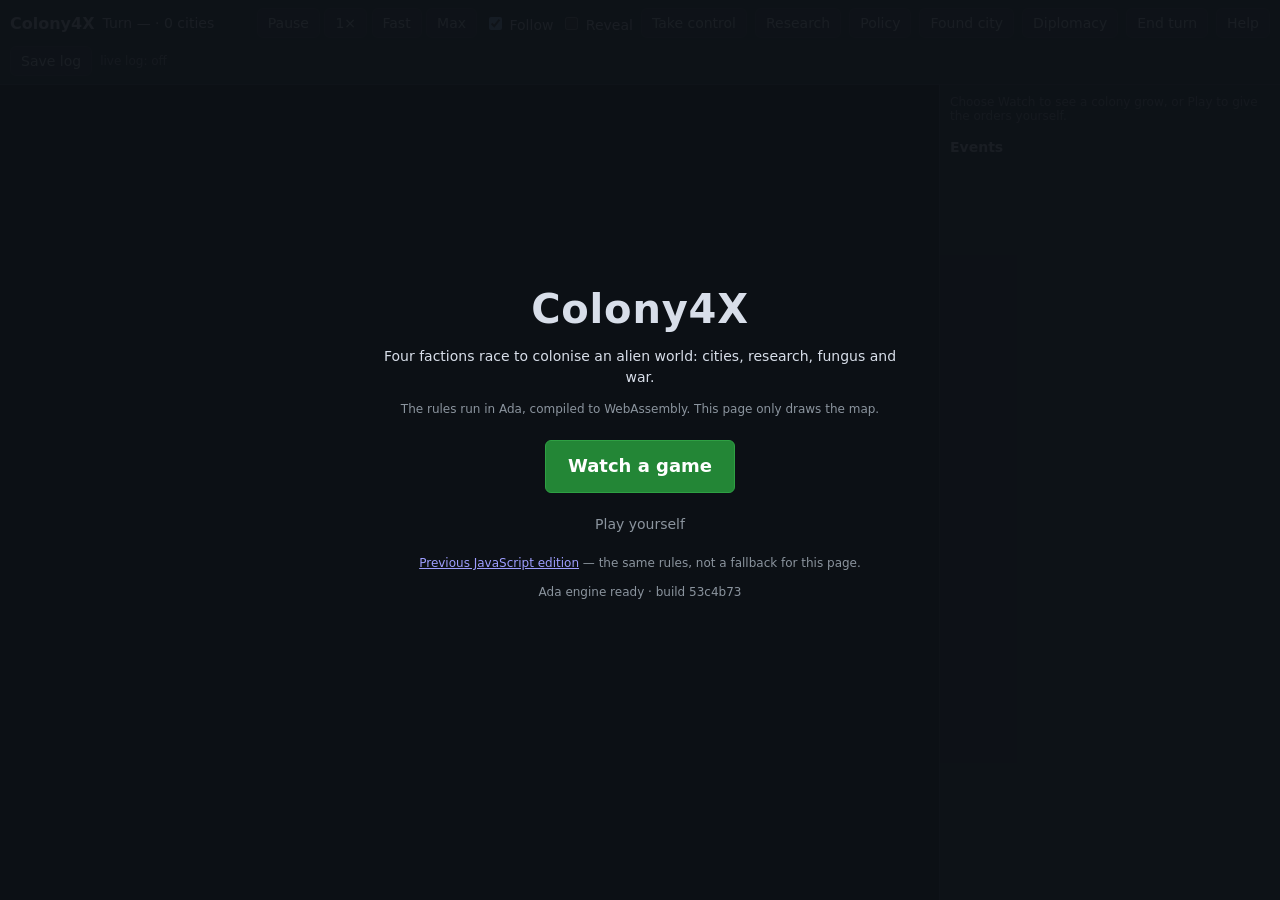
==== commit b5984f50: "Port warren supply, tunnels, bombardment, and diplomacy into the Ada engine. The root page was still" ====
--- a/index.html
+++ b/index.html
@@ -61,6 +61,7 @@
   <button id="researchBtn" type="button">Research</button>
   <button id="policyBtn" type="button">Policy</button>
   <button id="foundBtn" type="button">Found city</button>
+  <button id="diploBtn" type="button">Diplomacy</button>
   <button id="endBtn" type="button">End turn</button>
   <button id="helpBtn" type="button">Help</button>
   <button id="logBtn" type="button">Save log</button>
@@ -81,22 +82,23 @@
     <p class="small">The rules run in Ada, compiled to WebAssembly. This page only draws the map.</p>
     <p><button id="watchBtn" class="primary" type="button" disabled>Watch a game</button></p>
     <p><button id="playBtn" class="quiet" type="button" disabled>Play yourself</button></p>
+    <p class="small"><a href="classic.html">Previous JavaScript edition</a> — the same rules, not a fallback for this page.</p>
     <p class="small" id="engineLine">Loading the Ada engine…</p>
   </div>
 </div>
 <div id="toast" hidden></div>
 <div id="modal" hidden><div id="mbox"></div></div>
 <script>
-const WASM_B64 = "AGFzbQEAAAABcBFgAX8Bf2ACf38AYAJ/fwF/YAN/f38Bf2ADf39/AGABfwBgAABgA39/fwF8YAJ/fwF8YAABf2AIf39/f39/f38Bf2AEf39/fwF/YAR/f39/AGACfH8BfGAFf39/f38Bf2ACfn8BfmAGf39/f39/[base64]/Cv/UCYABqQIBBn8jgICAgABBEGsiAiSAgICAACACIAEgAiIDQcCLgIAAIAIQ2oCAgAAiAUEAIAFBAEoiBBsiBUEPakFwcWsiAiSAgICAACACIAMgBUH/////AXEiBhDegICAACEHAkACQCAERQ0AAkAgBy0AAEEgRg0AIAVBC2pB/P///wBxQQQgAhD6gICAACICIAE2AgQgAkEBNgIAIAJBCGogByAGEN6AgIAAGgwCC0EAIAFBA3RBeGogAUECSRsiBUHfAGpBA3ZB/P///[base64]////[base64]/QQAhAQJAAkAgAEEBTA0AQQBBACgC9K+AgABB9fOt6QZqIgE2AvSvgIAAIAFBD3YgAXMgAUEBcmwiAUEHdiABcyABQT1ybCABaiABcyIBQQ52IAFzuEQAAAAAAADwPaIgALeiIAAQ2YCAgAAiAkQAAAAAAADgv2RFDQEgAkQAAOD////fQWNFDQEgAEF/aiEDAkACQCACRP///////9+/RP///////98/[base64]/[base64]/wFxQQ9PDQBBACEBAkAgAEF9aiIAQf8BcUELSw0AIADAQQJ0QeitgIAAaigCACEBCyABDwtByIuAgABBkgIQ1YCAgAAAC5MIAQF/AkACQCABQf8BcSIBQQ9PDQACQAJAAkACQAJAAkACQAJAAkACQAJAAkACQAJAAkAgAUF/[base64]/[base64]/AXEiAUEMTw0AAkACQAJAAkACQAJAAkACQAJAAkACQAJAIAFBf2oOCwECAwQFBgcICQoLAAtBGEEEIAEQ+oCAgAAiAUHzADoAFiABQeHoATsBFCABQenGgbEFNgIQIAFCyPKRk/[base64]/[base64]/[base64]/kpfMGNgIQIAFCzNLRw5btmJDCADcCCCABQoGAgIDQATcCACABQQhqIQIMBAtBHEEEIAEQ+oCAgAAiAUHs5gE7ARggAULh2qWbhoTSuuwANwIQIAFCyPKRk/[base64]/[base64]/K1k5btm7rpADcCCCABQoGAgICQAjcCACABQQhqIQIMBAtBDEEEIAEQ+oCAgAAiAUE/[base64]/[base64]/IQlEAAAAAAAA8D8hCkQAAAAAAADwPyELRAAAAAAAAPA/IQxEAAAAAAAA8D8hDUQAAAAAAADwPyEORAAAAAAAAPA/IQ9EAAAAAAAA8D8hEEQAAAAAAADwPyERRAAAAAAAAPA/IRICQANAIAMgAWooAgAhEwJAAkAgAQ0AIBNBAUcNACAKRAAAAAAAAPQ/oiEKIBFEzczMzMzM7D+iIREgEkQzMzMzMzPzP6IhEgwBCwJAIAENACATQQJHDQAgEkQzMzMzMzPrP6IhEiARRGZmZmZmZvI/oiERDAELAkAgAQ0AIBNBA0cNACAGRAAAAAAAABRAoCEGIBFEzczMzMzM7D+iIREgCEQAAAAAAADwP6AhCAwBCwJAIAFBBEciFA0AIBNBAUcNACARRM3MzMzMzOw/oiERIBBEMzMzMzMz8z+iIRAMAQsCQCAUDQAgE0ECRw0AIBBEMzMzMzMz6z+iIRAgD0QzMzMzMzPzP6IhDyAJRAAAAAAAAOg/oiEJDAELAkAgFA0AIBNBA0cNACAFRAAAAAAAAPA/oCEFIBBEzczMzMzM7D+iIRAgCEQAAAAAAADwP6AhCAwBCwJAIAFBCEciFA0AIBMNACAFRAAAAAAAAPA/oCEFDAELAkAgFA0AIBNBAUcNACANRJqZmZmZmfE/oiENIA5EKVyPwvUo7D+iIQ4MAQsCQCAUDQAgE0ECRw0AIBBEZmZmZmZm7j+iIRAgB0QAAAAAAADQP6AhByANRM3MzMzMzOw/oiENIAxEZmZmZmZm5j+iIQwgBUQAAAAAAADwv6AhBQwBCwJAIBQNACATQQNHDQAgCkQAAAAAAADoP6IhCiALRM3MzMzMzOw/oiELIAlEAAAAAAAA4D+iIQkgBEQAAAAAAADwP6AhBAwBCwJAIAFBDEciFA0AIBNBAUcNACAGRAAAAAAAACjAoCEGIBFE7FG4HoXr8T+iIREgBUQAAAAAAADwv6AhBUQAAAAAAADwPyEVRAAAAAAAAPg/IRZEAAAAAAAAAAAhF0QAAAAAAAAAACEYDAMLAkAgFA0AIBNBAkcNACARRM3MzMzMzOw/oiERIAZEAAAAAAAAJECgIQZEAAAAAAAAAAAhGEQAAAAAAADwPyEXRAAAAAAAAPA/IRZEAAAAAAAA8D8hFQwDCyAUDQAgE0EDRw0AIAZEAAAAAAAAFMCgIQYgEkRmZmZmZmbuP6IhEkRVVVVVVVXVPyEYRM3MzMzMzOQ/[base64]/NwNYIABCgICAgICAgPg/NwNQIABCgICAgICAgPg/NwNIIABCgICAgICAgPg/NwNAIABCgICAgICAgPg/NwM4IABCgICAgICAgPg/NwMwIABCgICAgICAgPg/NwMoIABCgICAgICAgPg/NwMgIABCgICAgICAgPg/NwMYIABCgICAgICAgPg/NwMQIABCgICAgICAgPg/NwMIIABCgICAgICAgPg/NwMAIABB4ABqQQBByAAQ8oCAgAAaC9sBAQZ/QX8hAQJAAkACQAJAAkBBACgCkLCAgAAiAkF/[base64]/[base64]/[base64]/aiIDIAJODQACQCADQQBIDQBBACEBQYSxg4AAIQMDQAJAAkAgAUHQAEYNACADKAIAIABHDQEgAUEFIAEQkYCAgABB/[base64]/////3/////wA3AgAgAkEYakL/////9/////8ANwIAIAJBEGpC//////f/////ADcCACACQQhqQv/////3/////[base64]/[base64]/[base64]/[base64]/[base64]/cBAQV/[base64]/[base64]/[base64]/[base64]/wFxRQ0AAkAgCkEBaiIGIApIDQAgCyEFDAILQciLgIAAQbYHENWAgIAAAAsgCyEFIAohBgsgA0EEaiEDIAggCUEBaiIJRw0ADAQLC0HIi4CAAEGrBxDVgICAAAALQciLgIAAQakHENWAgIAAAAtByIuAgABBqAcQ1YCAgAAACwJAAkACQAJAAkAgAUEAIAIQkYCAgABB/[base64]/TA0AIAFBCGogAEHkAWxBhLGDgABqIgIoAgAQjYCAgABBACgClLCAgAAiA0F/aiIEIANODQEgASsDMCEFRAAAAAAAAPA/IQYCQCACKAIAIgNBAEgNACAEIANIDQAgA0EDSw0DRDMzMzMzM+s/RAAAAAAAAPA/IANB+CRsQcS/hIAAaigCAEEDRhshBgsgAEHkAWxBjLGDgABqKAIAIgBBAWoiAyAASA0DIAUgBiADt0QAAAAAAAAcQKKiokQAAAAAAADgP6AgABDZgICAACIGRAAAEAAAAODBZEUNBCAGRAAA4P///99BY0UNBAJAAkAgBkT////////fv0T////////[base64]/aiIEIANODQACQAJAAkACQAJAAkACQAJAIARBAEgNAEEAIQJBwPF+IQNBACEFA0ACQAJAIANFDQACQCADQcS/[base64]/okQAAAAAAADwP6AgBbeiIghEAAAAAAAA+D+iIAhBACgC3LCAgABBwABxG6JEAAAAAAAA4D+gIAMQ2YCAgAAiCEQAABAAAADgwWRFDQYgCEQAAOD////fQWNFDQYgCET////////fv0T////////[base64]/f8PIAJ2QQFxRQ0AQQAhAiAEDQEgAEEETw0DIABB+CRsIAPAQQJ0QdiogIAAaigCAGpB+L+EgABqLQAARQ0BIAFBeWoiA0H/AXEiAUEOSw0AQfnnASABdkEBcUUNACAEDQEgAEEDSw0DIABB+CRsIAPAQQJ0QaCpgIAAaigCAGpB+L+EgABqLQAARQ0BC0EBIQILIAIPC0HIi4CAAEH5ARDVgICAAAALQciLgIAAQfkBENWAgIAAAAu/BgEGfwJAAkACQAJAAkACQAJAAkACQCAAQX9MDQAgAEH4JGwiAUHQv4SAAGoiAigCAEF/Sg0IIAFBxL+EgABqIQMgAEEDSyEEQQAhAQJAA0BBACgClLCAgAAiBUF/aiIGIAVODQNBACEFAkAgBiAASA0AIAQNBSADKAIAIgVBBE8NBgsCQCAAIAEgBUHYAGxqQYCIgIAAaigCABCbgICAAEH/AXENACABQQRqIgFB2ABGDQIMAQsLQQAhBUEAKAKUsICAACIGQX9qIgQgBk4NBQJAIAQgAEgNACAAQQNLDQcgAygCACIFQQRPDQgLIAVB2ABsIAFqQYCIgIAAaigCACEBDAgLQQAhASAAQQAQm4CAgABB/wFxDQdBASEBIABBARCbgICAAEH/AXENB0ECIQEgAEECEJuAgIAAQf8BcQ0HQQMhASAAQQMQm4CAgABB/wFxDQdBBCEBIABBBBCbgICAAEH/AXENB0EFIQEgAEEFEJuAgIAAQf8BcQ0HQQYhASAAQQYQm4CAgABB/wFxDQdBByEBIABBBxCbgICAAEH/AXENB0EIIQEgAEEIEJuAgIAAQf8BcQ0HQQkhASAAQQkQm4CAgABB/wFxDQdBCiEBIABBChCbgICAAEH/AXENB0ELIQEgAEELEJuAgIAAQf8BcQ0HQQwhASAAQQwQm4CAgABB/wFxDQdBDSEBIABBDRCbgICAAEH/AXENB0EOIQEgAEEOEJuAgIAAQf8BcQ0HQQ8hASAAQQ8Qm4CAgABB/wFxDQdBECEBIABBEBCbgICAAEH/AXENB0ERIQEgAEEREJuAgIAAQf8BcQ0HQRIhASAAQRIQm4CAgABB/wFxDQdBEyEBIABBExCbgICAAEH/AXENB0EUIQEgAEEUEJuAgIAAQf8BcQ0HQRUhASAAQRUQm4CAgABB/wFxDQcMCAtByIuAgABB8gcQ1YCAgAAAC0HIi4CAAEHyARDVgICAAAALQciLgIAAQfIBENWAgIAAAAtByIuAgABB+AcQ1YCAgAAAC0HIi4CAAEHyARDVgICAAAALQciLgIAAQfIBENWAgIAAAAtByIuAgABB+QcQ1YCAgAAACyACIAE2AgALC5IEAgR/AXwjgICAgABBsAFrIgIkgICAgAACQAJAAkACQAJAAkACQCAAQQ9JDQAgAEGcf2oiAUEMSQ0BQQEhAAwGC0EAIQMCQCAAQf8BcUEMSw0AIABBGHRBFnVBtK2AgABqKAIAIQMLAkBBACgClLCAgAAiBEF/aiIFIARIDQBByIuAgABBjggQ1YCAgAAACyABQQBIDQQgBSABSA0EIAJBCGogARCNgICAAAJAIABB/wFxQQFLDQAgAisDOCADt6JEAAAAAAAA4D+gIAAQ2YCAgAAiBkQAABAAAADgwWRFDQIgBkQAAOD////fQWNFDQIgBkT////////fv0T////////fPyAGRAAAAAAAAAAAYxugIgaZRAAAAAAAAOBBY0UNBCAGqiEDDAULIABB9wFxQQJGDQQgAisDQCADt6JEAAAAAAAA4D+gIAAQ2YCAgAAiBkQAABAAAADgwWRFDQIgBkQAAOD////fQWNFDQIgBkT////////fv0T////////[base64]/C0sNBCAFQRhsQeCwgIAAai0AAEUNBSACQX5qIQIgAEEIaiEAIANBAmohAyAGIARHDQALC0EAIQAMBAtByIuAgABBpAgQ1YCAgAAAC0HIi4CAAEGpCBDVgICAAAALQciLgIAAQakIENWAgIAAAAtBASEACyABQbAGaiSAgICAACAAC8oHAQV/QQAhAgJAAkAgAEF/TA0AAkACQCAAQQRPDQAgAEH4JGxBwb+EgABqLQAAQQFHDQICQCABQQ5LDQAgAUH/AXFBDEsNAyABQX9qIgFB/wFxQQxPDQRB8R8gAUH/[base64]/wFxQQtHDQNBACEEAkACQAJAAkBBACgCkLCAgAAiA0F/[base64]/aiIBIAJOIQILAkAgAkEBcUUNAEHIi4CAAEHeCBDVgICAAAALQQAhAiABQQBIDQAgAUEBaiEGQQAhAUGEsYOAACEDA0ACQCABQdAARw0AQciLgIAAQd8IENWAgIAAAAsCQCADKAIAIABHDQAgAUEKIAAQkYCAgABB/wFxRQ0AIAVBBEogBEEiSnEPCyADQeQBaiEDQQAhAiAGIAFBAWoiAUcNAAsLIAIPC0EBC/IGAQ9/QQAhAQJAAkACQCAAQQBIDQBBACgCkLCAgAAgAEwNACAAQc8ASw0CIABB5AFsQYSxg4AAaiECQQAhA0EAIQEDQAJAIAIoAgAgAxCfgICAAEH/AXFFDQACQCADQXNqQf8BcUH8AUkNACAAQQUgAxCRgICAAEH/AXFFDQELIAFBAWoiBCABSA0DIAQhAQsgA0EBaiIDQQ9HDQALIABB5AFsIgNB2LGDgABqIQUgA0HUsYOAAGohBiADQdCxg4AAaiEHIANBzLGDgABqIQggA0HIsYOAAGohCSADQcSxg4AAaiEKIANBuLGDgABqIQtBACEEA0ACQCACKAIAIAQiA0HkAGoiDBCfgICAAEH/AXFFDQAgACADIAMQkYCAgABB/wFxDQACQAJAAkAgCygCACIEQQFIDQAgCigCACAMRg0DIARBf2oiBEUNACAJKAIAIAxGDQMgBEEBRg0AIAgoAgAgDEYNAyAEQQJGDQAgBygCACAMRg0DIARBA0YNACAGKAIAIAxGDQMgBEEERg0AIAUoAgAgDEYNAyAEQQVHDQELIANBeGpB/wFxQf0BSQ0BIAAQnoCAgABB/wFxRQ0CDAELQciLgIAAQe4IENWAgIAAAAsCQCADQf4BcUEKRw0AAkBBACgCkLCAgAAiDUF/[base64]/aiINRQ0CDAALC0HIi4CAAEGNCRDVgICAAAALAkAgAUEBaiIEIAFODQBByIuAgABBkAkQ1YCAgAAACyAEIQELIANBAWohBCADQQtHDQALCyABDwtByIuAgABBggkQ1YCAgAAAC0HIi4CAAEH+CBDVgICAAAALiwcBD39BfyECAkAgAEF/TA0AQQAoApCwgIAAIABMDQAgAUEASA0AAkAgAEHPAEsNACAAQeQBbEGEsYOAAGohA0EAIQJBACEEAkADQAJAIAMoAgAgAhCfgICAAEH/AXFFDQACQCACQXNqQf8BcUH8AUkNACAAQQUgAhCRgICAAEH/[base64]/[base64]/DwtByIuAgABBpAkQ1YCAgAAAC0HIi4CAAEGfCRDVgICAAAALIAIL+QEBAn9BACEBAkACQAJAAkAgAEF/[base64]/hIAAaigCACIFQRlODQEgBUEAIAVBAEobIgZBC2pB/P///[base64]/aiIGIAVODQACQAJAIAFBAEgNACAGIAFIDQAgAUEDSw0DIAFB+CRsQcS/hIAAaigCACEHAkAgAkH/AXENACAHQX9KDQJByIuAgABB5gkQ1YCAgAAACyAHQX9MDQQMBQtBACEHIAJB/[base64]/////AXEiDBDegICAACEDIAEgBUgNASAEIAE2AiwgBCAFNgIoIAMgBEEoahCjgICAAEH/AXENASAGQQtqQfz///[base64]/AXENAEEAIAUgAmtBA3RBCGogBSACSBsiAUHfAGpBA3ZB/P///[base64]///8BakH/////AXFBACABQQdKGxDegICAABogAUELakH8////AXFBBCAEEPqAgIAAIgsgATYCBCALQQE2AgAgC0EIaiICIAUgAUH/////AXEQ3oCAgAAaDAELQciLgIAAQfoJENWAgIAAAAsgACALNgIEIAAgAjYCACAEQTBqJICAgIAAC9giBQV/[base64]/[base64]/[base64]/cgeEGNgIQIAJCzerNo4fE2LIgNwIIIAJCgYCAgPABNwIAIAJBCGohCAwNCyAKIANGDQZBKEEEIAEQ+oCAgAAiAkLG3tXzxozIt+4ANwIIIAJCgYCAgIAENwIAIAJBIGpC7+65g8KumrblADcCACACQRhqQu/[base64]/[base64]/[base64]/[base64]/[base64]/TA0DC0EAKAKQsICAACIDQX9qIgcgA04NAyAHQdAATw0EIAFBEGpBACgCnLCAgAAQgICAgAAgASgCFCEDIAEoAhAhBCABQQhqIAIgARDPgICAACAHQeQBbCIAQZyxg4AAaigCACICQRlODQUgASgCDCEHIAEoAgghBSACQQAgAkEAShsiCEELakH8////AHFBBCABEPqAgIAAIgogAjYCBEEBIQIgCkEBNgIAIApBCGogAEGgsYOAAGogCBDegICAACEMQQAgBygABCIKIAcoAAAiB2tBAWogCiAHSBsiC0EBIAMoAAQiByADKAAAIgNrQQJqIAcgA0gbIgNBAWoiDWoiCkEIaiIOIAhqIgBB/////wFxQQEgARD6gICAACIHQdQAOgAAIAdBAWogBEEAIANBf2pB/////wFxIANBAkgbEN6AgIAAGiAHIANqQSA6AAAgByANaiAFQQAgC0H/////[base64]/[base64]/L+EgABqIQZBwPF+IQIgAEEESSEDA0AgAkUNBgJAIAJBxL+EgABqKAIAIABHDQAgAkHIv4SAAGooAgAhBQJAAkBBACgClLCAgAAgAEwNACADRQ0KQQQhBCAGLQAADQELQQMhBAsgACAFIAQQqICAgAALIAJB5AFqIQIgAUF/[base64]/AXFB/AFPDQICQCADQRhsIgFB6LCAgABqKAIAQQJGDQAgAUHssICAAGooAgBBxgBIDQMLIAJBAWohAgwCC0HIi4CAAEGpAhDVgICAAAALQciLgIAAQfkKENWAgIAAAAsCQAJAIAAoAgQiAEF/TA0AQQAoApSwgIAAIABMDQAgAEEETw0BIABB+CRsQfy/hIAAai0AAEUNACACQQFqIQILIAIPC0HIi4CAAEH5ARDVgICAAAALpwMBBH8jgICAgABBsAZrIgMkgICAgAACQAJAAkACQAJAIAFBAEgNAEEAKAKIsICAACABTA0AIABBBE4NASABQYAMTw0CIABB+CRsQcC/[base64]/IQZBACgCkLCAgAAiB0F/[base64]/wFxQfwBSQ0HAkAgBkF/TA0AIAREMzMzMzMz4z+iIQQMCgsgCUEBIAJBDGoQhoCAgAAiCUEBSA0FQQAhBSACQQxqIQwgCUF/aiIDIQlBACEHA0AgDCgCACILQYAMTw0JQQEgBSALQRhsQeCwgIAAai0AAEH/AXEbIQUgCUUNBSAHQQFyIgtByQFGDQQgDEEEaigCACIKQf8LSw0JQQEgBSAKQRhsQeCwgIAAai0AAEH/AXEbIQUgCUF+aiEJIAxBCGohDCAHQQJqIQcgCyADRw0ADAULC0HIi4CAAEHGDBDVgICAAAALQciLgIAAQZ8CENWAgIAAAAtByIuAgABBhAUQ1YCAgAAAC0HIi4CAAEHSDBDVgICAAAALRAAAAAAAAPQ/IQ0gBUH/AXENAQtEzczMzMzM7D8hDQsgBCANoiEECyAGQX9KDQEMAgtByIuAgABB0gwQ1YCAgAAACwJAAkAgBkHQAE8NAAJAIAZB5AFsQZixg4AAaigCACIMQQBKQQAoApywgIAAIgUgDGsiDCAFSEcNACAERAAAAAAAAPQ/oiIERAAAAAAAAPg/[base64]/aiIJIAxODQBEAAAAAAAA+D8hDQJAIAVBAEgNACAJIAVIDQAgBUEDSw0CRM3MzMzMzPw/RAAAAAAAAPg/IAVB+CRsQcS/hIAAaigCAEEBRhshDQsgBCANoiEEDAULQciLgIAAQfIBENWAgIAAAAtByIuAgABB8gEQ1YCAgAAAC0HIi4CAAEHdBhDVgICAAAALQciLgIAAQdsMENWAgIAAAAtByIuAgABB2wwQ1YCAgAAACyAGQQMgBRCRgICAAEH/AXFFDQAgBCAEIASgIAFBLGxB5NCCgABqKAIAQQBIGyEECwJAIAgoAgAiBUGADE8NACAERAAAAAAAAPQ/[base64]/AXwBfwF8QX8hAgJAQQAoAoywgIAAIgNBf2oiBCADTg0AAkAgBEEASA0AIAFBLGxB5NCCgABqIQVEAAAAAAAA8L8hBkF/[base64]/[base64]/////[base64]////AHFBBCAFEPqAgIAAIgIgBTYCBCACQQE2AgAgAkEIaiAEQaCxg4AAaiAAEN6AgIAAIQlBASADKAAEIgUgAygAACIEa0ECaiAFIARIGyIFQRJqIgogAGoiA0H/////AXFBASAFEPqAgIAAIgRB1AA6AAAgBEEBaiAGQQAgBUF/akH/////[base64]/I4CAgIAAQfABayICIQMgAiSAgICAAAJAAkACQAJAAkAgAEEsbEGI0YKAAGoiBC0AACIFQQ9PDQBEAAAAAAAAAAAhBgJAIAVBfWoiBUH/AXFBC0sNACAFwEEDdEG4q4CAAGorAwAhBgsgBiAGRGZmZmZmZuY/oiAAQSxsIgVBhNGCgABqKAIAQQBIGyEGAkACQAJAIAVB5NCCgABqIgcoAgAiCEEASA0AIANByABqIAgQjYCAgABBACgClLCAgAAiCEF/[base64]/IAsgBqAiBkT8qfHSTWJQPyAGIAZhGyAGRPyp8dJNYlA/YxujIQtBACgC9K+AgABB9fOt6QZqIQUDQEEAIAVB9fOt6QZqIgg2AvSvgIAAIAhBD3YgCHMgCEEBcmwiCEEHdiAIcyAIQT1ybCAIaiAIcyIIQQ52IAhzuEQAAAAAAADwPaJEAAAAAAAACECiIAUQ2YCAgAAiBkQAAAAAAADgv2QgBkQAAOD////fQWNxIQ8CQAJAAkACQAJAAkACQCAFQQ92IAVzIAVBAXJsIghBB3YgCHMgCEE9cmwgCGogCHMiCEEOdiAIc7hEAAAAAAAA8D2iIAtjRQ0AIA9FDQICQAJAIAZE////////379E////////3z8gBkQAAAAAAAAAAGMboCIGmUQAAAAAAADgQWNFDQAgBqohCAwBC0GAgICAeCEICyAIQQIgCEECSBtBAWoiCEEASiAJIAhrIgggCUhHDQMgDiAINgIAIAooAgAhBwwBCyAPRQ0DAkACQCAGRP///////9+/RP///////98/[base64]////[base64]////8BcUEBIAUQ+oCAgAAiBUHUADoAACAFQQFqIAxBACAIQX9qQf////8BcSAIQQJIGxDegICAABogBSAIakEgOgAAIAUgEGogDUEAIARB/////wFxIAcgCEECakgbEN6AgIAAGiAFIAdqQqDMpbuGjd25IDcAACAFIBFqIAFBACASQf////8BcSAPIAdBCWpIGxDegICAABogBSAPakGg0AA7AAAgBSATaiAKIA4Q3oCAgAAaIAUgFGpBKToAACADIBU2AjQgA0EBNgIwIAUgA0EwahCDgICAACADQThqIAUQ/oCAgAAgAhpBACgCjLCAgAAhDyAAIAlMDQYgDyAATA0IAkAgD0F+aiAASA0AIABBmAIgAEGYAksbIQcgD0F/[base64]/[base64]/AkBBACgCjLCAgAAiAkF/[base64]/AXFB/[base64]/[base64]/////wFxQQEgABD6gICAACIAQdQAOgAAIABBAWogBEEAIAFBf2pB/////wFxIAFBAkgbEN6AgIAAGiAAIAFqQSA6AAAgACAKaiAFQQAgCUH/////[base64]/wFxRQ0BCyAEQeDQgoAAaiEJIABBLGwiA0GL0YKAAGpBADoAACADQYnRgoAAakEAOgAAIAYoAgAhDAJAAkACQAJAAkACQAJAAkACQAJAAkACQAJAAkACQAJAAkACQAJAAkACQAJAIAEgA0Hk0IKAAGoiCigCABCtgICAAEH/[base64]/TA0UIANB0ABPDQMgA0HkAWwiBEGEsYOAAGoiCSgCACIFIABBLGxB5NCCgABqKAIAIgxGDRQgBEGMsYOAAGoiBigCACEEAkAgDEF/Sg0AIARBAUwNFiAGIARBf2o2AgAMFgsgBEF/aiIKIARODQQgBiAKNgIAAkAgCkEASg0AIAJBIGogABD9gICAACACQbACakEIaiACKAIoNgIAIAIgAikDIDcDsAIgAkEYakEAKAKcsICAABCAgICAACADQeQBbCIGQZyxg4AAaigCACIMQRlODQYgAigCHCEEIAIoAhghByAMQQAgDEEAShsiBUELakH8////AHFBBCAAEPqAgIAAIgogDDYCBCAKQQE2AgAgCkEIaiAGQaCxg4AAaiAFEN6AgIAAIQZBASAEKAAEIgwgBCgAACIEa0ECaiAMIARIGyIEQQFqIgsgBWoiCkEJaiIIQf////8BcUEBIAAQ+oCAgAAiDEHUADoAACAMQQFqIAdBACAEQX9qQf////8BcSAEQQJIGxDegICAABogDCAEakEgOgAAIAwgC2ogBkEAIAUgCiAEQQJqSBsQ3oCAgAAaIAwgCmoiBEEAKQOIk4CAADcAACAEQQhqQQAtAJCTgIAAOgAAIAIgCDYCrAIgAkEBNgKoAiAMIAJBqAJqEIOAgIAAIAJBsAJqIAAQ/oCAgAAgCSgCACEFIAMQkICAgAAMFAtBACgClLCAgAAiBEF/aiIGIARODQYCQAJAIAYgDEgNACAMQQNLDQkgDEH4JGxBxL+EgABqKAIARQ0BDBQLIAxBBE8NEgsgCkEBaqxCCn4iEEIgiKcgEKciBEEfdUcNCCAEQQBIIAxB+CRsQci/[base64]/[base64]/[base64]/YCAgAAgAkGYAmpBCGogAigCQDYCACACIAIpAzg3A5gCIAJBMGpBACgCnLCAgAAQgICAgAACQCADQZyxg4AAaigCACIMQRlODQAgAigCNCEJIAIoAjAhBiAMQQAgDEEAShsiBEELakH8////AHFBBCAAEPqAgIAAIgogDDYCBCAKQQE2AgAgCkEIaiADQaCxg4AAaiAEEN6AgIAAIQpBASAJKAAEIgMgCSgAACIMa0ECaiADIAxIGyIMQQFqIgcgBGoiCUEMaiILQf////8BcUEBIAAQ+oCAgAAiA0HUADoAACADQQFqIAZBACAMQX9qQf////8BcSAMQQJIGxDegICAABogAyAMakEgOgAAIAMgB2ogCkEAIAQgCSAMQQJqSBsQ3oCAgAAaIAMgCWoiDEEAKQOok4CAADcAACAMQQhqQQAoArCTgIAANgAAIAIgCzYClAIgAkEBNgKQAiADIAJBkAJqEIOAgIAAIAJBmAJqIAAQ/[base64]/YCAgAAgAkHIAmpBCGogAigCEDYCACACIAIpAwg3A8gCIAJBACgCnLCAgAAQgICAgAACQCABQZyxg4AAaigCACIAQRlODQAgAigCBCEEIAIoAgAhCSAAQQAgAEEAShsiDEELakH8////AHFBBCAAEPqAgIAAIgUgADYCBEEBIQMgBUEBNgIAIAVBCGogAUGgsYOAAGogDBDegICAACEFQQEgBCgABCIAIAQoAAAiAWtBAmogACABSBsiAUEBaiIKIAxqIgRBC2oiBkH/////AXFBASAAEPqAgIAAIgBB1AA6AAAgAEEBaiAJQQAgAUF/akH/////[base64]/IKBQh/[base64]/[base64]/[base64]/IQcDQEF/[base64]/[base64]/aiEECyAEQSxsIgVB8NCCgABqKAIAQQFIDQQCQCAHDQBByIuAgABB2Q8Q1YCAgAAACyADQQxqIAJBAnRqKAIAIgAgBUHk0IKAAGooAgAQrYCAgABB/[base64]////fQWNFDQMCQCADRP///////9+/RP///////98/[base64]/hIAAaigCACIBQYCAgIAEakF/TA0AAkBBACgCkLCAgAAiAkF/aiIDIAJODQAgAUEBdCEEAkAgA0EASA0AQcDxfiEBA0ACQAJAAkAgAUUNACABQcS/[base64]/AnwBfyOAgICAAEGwAWsiAiSAgICAACACQQhqIABBLGxB5NCCgABqKAIAEI2AgIAARAAAAAAAAAhAIQMgAisDWCEEAkAgAUF+aiIFQf8BcUEDSw0AIAXAQQN0QZisgIAAaisDACEDCwJAIAQgA6JEAAAAAAAA4D+gIAIQ2YCAgAAiA0QAABAAAADgwWRFDQAgA0QAAOD////fQWNFDQAgAEEsbCIAQYvRgoAAaiABOgAAIABBidGCgABqQQA6AAAgAEHw0IKAAGpBADYCAAJAAkAgA0T////////fv0T////////[base64]/AXEbDwsCQCAEQQBODQBBAA8LAkAgBUHisICAAGotAABB/wFxRQ0AQQAPC0HA8X4hBQNAAkACQCAFRQ0AIAVBxL+EgABqKAIAIABHDQFBAiECIAVByL+EgABqKAIAIAEQhYCAgABBAkgNBQwBC0HIi4CAAEGjEBDVgICAAAALIAVB5AFqIQUgA0F/aiIDDQALQQAPC0HIi4CAAEGFBRDVgICAAAALQciLgIAAQYQFENWAgIAAAAsgAgu1rwIKDn8BfAp/[base64]/[base64]////8BcUEBIAEQ+oCAgAAiA0HUADoAACADQQFqIAlBACAHQX9qQf////8BcSAHQQJIGxDegICAABogAyAHakEgOgAAIAMgDGogCkEAIAtB/////wFxIAggB0ECakgbEN6AgIAAGiADIAhqIgdBACkDyJOAgAA3AAAgB0EQakEALwHYk4CAADsAACAHQQhqQQApA9CTgIAANwAAIAAgDTYClAUgAEEBNgKQBSADIABBkAVqEIOAgIAAIABBuDtqIAEQ/oCAgABBACgCnLCAgAAhAwsgA0EZTg0FCwJAQQAoApCwgIAAIgNBf2oiCiADTg0AQQAhAyAKQQBIDQZBACEIQcDxfiEDQQAhBwJAA0ACQAJAIANFDQACQCADQcS/[base64]/aiIHDQALCwJAIAhBAEggCSAIaiILIAlIc0UNAEHIi4CAAEHaEhDVgICAAAALAkBBACgCkLCAgAAiA0F/[base64]/RAAAAAAAAOA/RJqZmZmZmdk/IARBxL+EgABqKAIAIgMbIANBAUYbIQ4LIAYgDjkDKCABEJyAgIAAAkBBACgCkLCAgAAiA0F/aiIPIANODQAgD0EASA0CIARB/b+EgABqIRAgBEHYv4SAAGohESAEQcS/hIAAaiESQQAhAwNAAkACQAJAAkACQAJAAkACQAJAIAMiCEHQAEYNACAIQeQBbCIMQYSxg4AAaigCACABRw0IAkBBACgClLCAgAAiA0F/aiIHIANODQBBACEKAkAgByABSA0AIBIoAgAhCgsCQCAMQbixg4AAaiITKAIAQQFIDQAgDEHEsYOAAGooAgAhCQwJCwJAQQAoAoywgIAAIgdBf2oiAyAHTg0AIBEoAgAhFEEAIRVBACEWQQAhF0EAIQ0CQCADQQBIDQAgDEGIsYOAAGohC0EAIRVB4J9/IQNBACEWQQAhF0EAIQ0DQAJAAkACQAJAAkACQCADRQ0AIANBhLGDgABqKAIAIAFHDQUCQAJAAkAgA0GosYOAAGotAAAiCQ4LAAgBAgICAgICAggCCyAWQQFqIgkgFkgNAyAJIRYMBwsgDUEBaiIJIA1IDQMgCSENDAYLIAlBc2pB/[base64]/AXFFDQACQAJAIANB/wFxIgdBDU0NAEHkACELDAELQQEgB3QiB0GPPHENAQJAIAdBoANxDQBByAEhCwwBC0GsAiELC0EAIQcCQCADQXxqIg1B/[base64]/[base64]/wFxIgdBC0sNAEEBIAd0QeAZcQ0BCyABIANB5ABqIgkQn4CAgABB/wFxRQ0AIAggAyABEJGAgIAAQf8BcQ0AAkACQCAHDgUBBgYGAAYLIAooAgBBBUoNBQwBCyAKKAIAQQJKDQQLIANBAWoiA0EMRw0AC0F/IQtBBCEJQQAhAwNAAkAgASADEJ+AgIAAQf8BcUUNAEEEIRZBASEVQQMhCkEFIQdBACENAkACQAJAAkACQAJAAkAgA0H/[base64]/IQpBBCEJQQAhAwNAAkAgASADEJ+AgIAAQf8BcUUNAAJAIANB/[base64]/IQsgFkHkAGwhDQsgCyANaiIHIAogByAKSiIHGyEKIAMgCSAHGyEJCyADQQFqIgNBD0cNAAsLIBNBATYCACAMQcSxg4AAaiAJNgIACyAJQQ5LDQAgCBCigICAAEEATA0AIAYoAgghBwJAIAgQooCAgAAiA0EoaiIJIANIDQAgByAJTA0BAkBBACgCjLCAgAAiB0F/aiIDIAdODQACQAJAIANBAEgNACADQZcCSw0BIAxBiLGDgABqKAIAIQlBACEKQYjRgoAAIQMDQAJAIANBYGooAgAgCUcNACADQVxqKAIAIAFHDQBBASAKIAMtAAAiC0EKRxsgCiALQQJLGyEKCyADQSxqIQMgB0F/aiIHDQALIApB/[base64]/[base64]/AXFB/[base64]/IQ9B5wchDANAAkACQCADIhZB0ABGDQAgFkHkAWwiA0GEsYOAAGooAgAgAUcNAQJAQQAoAoiwgIAAIgdBf2oiCCAHSA0AQciLgIAAQdcRENWAgIAAAAsgCEEASA0BIANBiLGDgABqIQhBACEDA0ACQCAIKAIAIAMQhYCAgABBAkoNACABIAMQtICAgABB/[base64]/AXFFDQUgAyAHELOAgIAADAULQciLgIAAQdURENWAgIAAAAtByIuAgABBpxEQ1YCAgAAACwJAAkBBACgCkLCAgAAiC0F/[base64]/AXFBCUsNACAMwEECdEGYroCAAGooAgAhBgsgF0EsbEGI0YKAAGotAAAiFEEPTw0DQQEhDAJAIBRBfGoiFEH/AXFBCUsNACAUwEECdEGYroCAAGooAgAhDAsgCyAXIAYgDEsbIRcMBAtByIuAgABB/[base64]/aiIHIAxODQcgB0EASA0BQcDxfiEHA0AgB0UNBwJAIAdBxL+EgABqKAIAIAFGDQAgB0HIv4SAAGoiFigCACAJKAIAEIWAgIAAIAtODQAgFigCACAJKAIAEIWAgIAAIQsgFigCACEPCyAHQeQBaiEHIAxBf2oiDA0ACyALQRBKDQEgD0F/TA0BCyAILQAAEIiAgIAAQQBKDQELAkAgCC0AAEEDRg0AQQQQhICAgAANCQsCQCADQfzQgoAAaiIMKAIAIgNBAEgNACAJKAIAIANGDQAgAUEETw0EIANBgAxPDQMgBCADakGgwISAAGotAABFDQoLIAxBfzYCAEEAKAKIsICAACIJQQBIDQEgCUF/aiELIAm3IRlBACgC9K+AgAAhB0EeIQgDQEEAIQMCQAJAAkACQAJAIAlBAkkNAEEAIAdB9fOt6QZqIgc2AvSvgIAAIAdBD3YgB3MgB0EBcmwiA0EHdiADcyADQT1ybCADaiADcyIDQQ52IANzuEQAAAAAAADwPaIgGaIgARDZgICAACIORAAAAAAAAOC/ZEUNASAORAAA4P///99BY0UNAQJAAkAgDkT////////fv0T////////[base64]/[base64]/////ByEMQcDxfiEHA0ACQAJAIAdFDQAgB0HEv4SAAGooAgAgAUcNASAHQci/[base64]/wFxDQAgCEF/NgIACyANQQFqIQMgDSATRw0ACwsgARCmgICAAAwCC0HIi4CAAEGCExDVgICAAAALQciLgIAAQcoRENWAgIAAAAsgAUEBaiEDIAEgAkcNAAsLAkBBACgCjLCAgAAiAUF/aiITIAFODQACQCATQQBIDQBBACEBA0ACQAJAIAEiC0GYAkYNACALQSxsIg1B5NCCgABqKAIAQQBODQEgDUHw0IKAAGooAgBBAEwNAQJAQQAoAoywgIAAIgNBf2oiASADTg0AAkACQAJAAkAgAUEATg0AQeMAIQpBfyEMDAELIA1B6NCCgABqIQlBfyEMQeMAIQpB4J9/IQEDQAJAAkACQAJAAkAgAUUNACABQYSxg4AAaiIIKAIAQX9MDQQgAUGIsYOAAGoiBygCACAJKAIAEIWAgIAAQX9qQQVLDQQgBygCACAJKAIAEIWAgIAAIApODQRBACgClLCAgAAiFkF/aiIPIBZODQECQCAIKAIAIghBAEgNACAPIAhIDQAgCEEDSw0DIAhB+CRsQcS/[base64]/akEGTw0BIAcoAgAgCCgCABCFgICAACAKTg0BIAcoAgAgCCgCABCFgICAACEKIAcoAgAhDAwBC0HIi4CAAEGjExDVgICAAAALIAFB5AFqIQEgA0F/[base64]/AXENAyAJQckBTw0CIABBuAtqIAlBAnRqIAc2AgAgCUEBaiEJDAMLQciLgIAAQbQTENWAgIAAAAtByIuAgABBtBMQ1YCAgAAAC0HIi4CAAEG1ExDVgICAAAALIANBBGohAyAIIAFBAWoiAUcNAAsgCUEATA0CAkACQAJAAkBBACgCjLCAgAAiAUF/[base64]/aiEDC0EAIQECQCAJQQJIDQBBAEEAKAL0r4CAAEH1863pBmoiATYC9K+AgAAgAUEPdiABcyABQQFybCIBQQd2IAFzIAFBPXJsIAFqIAFzIgFBDnYgAXO4RAAAAAAAAPA9oiAJt6IgARDZgICAACIORAAAAAAAAOC/ZEUNAyAORAAA4P///99BY0UNAyAJQX9qIQcCQAJAIA5E////////379E////////3z8gDkQAAAAAAAAAAGMboCIOmUQAAAAAAADgQWNFDQAgDqohAQwBC0GAgICAeCEBCyABIAcgCSABShsiAUHJAU8NBAsgAyAAQbgLaiABQQJ0aigCABCugICAAEH/[base64]/Y0UNAEEAKAKIsICAACIBQX9qIgMgAU4NDyADQQBIDQBBACEDQQAgAWshCEH5sICAACEHQQEhAQNAIAFBgQxGDQMCQCAHQWhqLQAARQ0AIANBgAxPDRYgAEG4C2ogA0ECdGogAUF/ajYCACADQQFqIQMLAkAgCCABakUNAAJAIActAABFDQAgA0H/[base64]////fQWNFDQQgA0F/aiEHAkACQCAORP///////9+/RP///////98/IA5EAAAAAAAAAABjG6AiDplEAAAAAAAA4EFjRQ0AIA6qIQEMAQtBgICAgHghAQsgASAHIAMgAUobIgFBgAxPDQ0LIABBuAtqIAFBAnRqKAIAQQEgAEG4O2oQhoCAgAAhASAAQZAFakH/AUGkBhDygICAABpBACgC9K+AgAAhCSABQQFIDQAgAUF/[base64]////fQWNFDQwgD0F/aiEDAkACQCAORP///////9+/RP///////98/[base64]///99BYw0BC0HIi4CAAEHvExDVgICAAAALAkACQCAORP///////9+/RP///////98/IA5EAAAAAAAAAABjG6AiDplEAAAAAAAA4EFjRQ0AIA6qIQEMAQtBgICAgHghAQsCQAJAAkAgAUEBaiIMIAFIDQBBACEJAkBBACgCjLCAgAAiDUF/aiIIIA1ODQACQAJAAkAgCEEASA0AQQAhCUHgn38hAUEAIQMDQAJAAkAgAUUNAAJAIAFBhLGDgABqKAIAQX9MDQAgCSEHDAILIAlBAWoiByAJTg0BDAQLQciLgIAAQfUTENWAgIAAAAsCQCADIAhHDQAgByEJDAILAkACQCABQbCxg4AAaigCAEF/[base64]/ZEUNAiAORAAA4P///99BY0UNAiADQX9qIQcCQAJAIA5E////////379E////////3z8gDkQAAAAAAAAAAGMboCIOmUQAAAAAAADgQWNFDQAgDqohAQwBC0GAgICAeCEBCyABIAcgAyABShsiAUGADE8NAwsgAUEYbEHhsICAAGotAABFDQpBACgCkLCAgAAiCEF/[base64]/[base64]/NgIAIANB4NCCgABqIAc2AgAgA0H80IKAAGpCfzcCACADQYTRgoAAakL/////3wE3AgAgAEHIBGogARD9gICAACAAQbgLakEIaiAAKALQBDYCACAAIAApA8gENwO4CyAAQcAEakEAKAKcsICAABCAgICAACAAKALABCEHQQEgACgCxAQiASgABCIDIAEoAAAiAWtBAmogAyABSBsiAUEWaiIIQf////8BcUEBIAEQ+oCAgAAiA0HUADoAACADQQFqIAdBACABQX9qQf////[base64]/Y0UNAQJAQQAoApCwgIAAIgFBf2oiAyABTg0AIANBAEgNAiALQcC/hIAAaiEWQQAhA0EAIAFrIQlB6LKDgAAhB0EBIQECQAJAAkACQAJAAkACQAJAAkACQAJAAkACQAJAAkACQAJAAkACQAJAAkACQANAIAFB0QBGDRYCQCAHQZx+aigCACAIRw0AIANB0ABPDQIgAEG4O2ogA0ECdGogAUF/[base64]////fQWNFDRUgA0F/aiEHAkACQCAORP///////9+/RP///////98/[base64]////30FjRQ0SAkACQCAORP///////9+/RP///////98/[base64]///8AcUEEIAEQ+oCAgAAiCiABNgIEIApBATYCACAKQQhqIANBoLGDgABqIAcQ3oCAgAAhDUEBIAkoAAQiASAJKAAAIgNrQQJqIAEgA0gbIgFBFWoiFiAHaiIJQf////8BcUEBIAEQ+oCAgAAiA0HUADoAACADQQFqIAtBACABQX9qQf////[base64]/P///wBxQQQgARD6gICAACIKIAM2AgQgCkEBNgIAIApBCGogAUGgsYOAAGogBxDegICAACEKQQEgCSgABCIBIAkoAAAiA2tBAmogASADSBsiAUEPaiINIAdqIglB/////wFxQQEgARD6gICAACIDQdQAOgAAIANBAWogC0EAIAFBf2pB/////wFxIAFBAkgbEN6AgIAAGiADIAFqIgtBB2pBACkAr5SAgAA3AAAgC0EAKQOolICAADcAACADIA1qIApBACAHIAkgAUEQakgbEN6AgIAAGiAAIAk2ArRCIABBATYCsEIgAyAAQbDCAGoQg4CAgAAgAEHQwgBqIAEQ/oCAgAAMHAsgFigCCCIBQRkgAUEZSBsiA0EASiABIANrIgMgAUhHDQ0gFiADNgIIIABBgARqIAEQ/YCAgAAgACAAKAKIBDYCyEIgACAAKQOABDcDwEIgAEH4A2pBACgCnLCAgAAQgICAgAAgACgC+AMhB0EBIAAoAvwDIgEoAAQiAyABKAAAIgFrQQJqIAMgAUgbIgFBDGoiCUH/////AXFBASABEPqAgIAAIgNB1AA6AAAgA0EBaiAHQQAgAUF/akH/////AXEgAUECSBsQ3oCAgAAaIAMgAWoiAUEAKQPIlICAADcAACABQQhqQQAoAtCUgIAANgAAIAAgCTYCrEIgAEEBNgKoQiADIABBqMIAahCDgICAACAAQcDCAGogARD+gICAAAwbCyADQdAATw0LIAMQmYCAgAAiAUF/[base64]///8AcUEEIAEQ+oCAgAAiCiADNgIEIApBATYCACAKQQhqIAFBoLGDgABqIAcQ3oCAgAAhDUEBIAkoAAQiASAJKAAAIgNrQQJqIAEgA0gbIgFBE2oiFiAHaiIJQf////8BcUEBIAEQ+oCAgAAiA0HUADoAACADQQFqIAtBACABQX9qQf////8BcSABQQJIGxDegICAABogAyABaiIKQQ9qQQAoAPeUgIAANgAAIApBCGpBACkD8JSAgAA3AAAgCkEAKQPolICAADcAACADIBZqIA1BACAHIAkgAUEUakgbEN6AgIAAGiAAIAk2ApRCIABBATYCkEIgAyAAQZDCAGoQg4CAgAAgAEGYwgBqIAEQ/oCAgAAMGgsgA0HQAE8NBkEAKAKUsICAACIBQX9qIgcgAU4NBSADQeQBbCIBQdyyg4AAaiEJQX8hAwJAIAcgCEgNAEEBQX8gC0HEv4SAAGooAgBBAkYbIQMLIAkgAzYCAEEAKAKcsICAACIDQQhqIgcgA0gNBCABQeCyg4AAaiAHNgIAIABBsARqIAEQ/YCAgAAgACAAKAK4BDYCiEIgACAAKQOwBDcDgEIgAEGoBGpBACgCnLCAgAAQgICAgAAgAUGcsYOAAGooAgAiA0EZTg0DIAAoAqwEIQkgACgCqAQhCyADQQAgA0EAShsiB0ELakH8////AHFBBCABEPqAgIAAIgogAzYCBCAKQQE2AgAgCkEIaiABQaCxg4AAaiAHEN6AgIAAIQ1BASAJKAAEIgEgCSgAACIDa0ECaiABIANIGyIBQRNqIhYgB2oiCUH/////AXFBASABEPqAgIAAIgNB1AA6AAAgA0EBaiALQQAgAUF/akH/////[base64]/NwIAIAFBhNGCgABqQv/////fATcCACAAQbgDaiABEP2AgIAAIAAgACgCwAM2AvBBIAAgACkDuAM3A+hBIABBsANqQQAoApywgIAAEICAgIAAAkAgF0GcsYOAAGooAgAiAUEZTg0AIAAoArQDIQMgACgCsAMhCiABQQAgAUEAShsiB0ELakH8////AHFBBCABEPqAgIAAIgkgATYCBCAJQQE2AgAgCUEIaiAXQaCxg4AAaiAHEN6AgIAAIQtBASADKAAEIgEgAygAACIDa0ECaiABIANIGyIBQRJqIg0gB2oiCUH/////AXFBASABEPqAgIAAIgNB1AA6AAAgA0EBaiAKQQAgAUF/akH/////[base64]/hIAAai0AAEUNAyAAQZAFaiAPEI2AgIAAAkBBACgCkLCAgAAiAUF/aiIVIAFODQAgACsDmAYhGyAAKwP4BSEcIAArA6AFIR1BACEJAkAgFUEATg0AIBUgAU4hAUEAIRRBACENDAQLIAArA/[base64]/[base64]/AXEiA0EJRhsgA0EIRhsiIkQAAAAAAAAAAGRFDQAgDiAioCEOCyABQQFGDQACQCAMQeSxg4AAaigCACIDQQtLDQBEAAAAAAAAAEBEAAAAAAAACEBEAAAAAAAAAAAgA0H/AXEiA0EJRhsgA0EIRhsiIkQAAAAAAAAAAGRFDQAgDiAioCEOCyABQQJGDQACQCAMQeixg4AAaigCACIDQQtLDQBEAAAAAAAAAEBEAAAAAAAACEBEAAAAAAAAAAAgA0H/AXEiA0EJRhsgA0EIRhsiIkQAAAAAAAAAAGRFDQAgDiAioCEOCyABQQNGDQACQCAMQeyxg4AAaigCACIDQQtLDQBEAAAAAAAAAEBEAAAAAAAACEBEAAAAAAAAAAAgA0H/AXEiA0EJRhsgA0EIRhsiIkQAAAAAAAAAAGRFDQAgDiAioCEOCyABQQRGDQACQCAMQfCxg4AAaigCACIDQQtLDQBEAAAAAAAAAEBEAAAAAAAACEBEAAAAAAAAAAAgA0H/AXEiA0EJRhsgA0EIRhsiIkQAAAAAAAAAAGRFDQAgDiAioCEOCyABQQVGDQACQCAMQfSxg4AAaigCACIDQQtLDQBEAAAAAAAAAEBEAAAAAAAACEBEAAAAAAAAAAAgA0H/AXEiA0EJRhsgA0EIRhsiIkQAAAAAAAAAAGRFDQAgDiAioCEOCyABQQZGDQACQCAMQfixg4AAaigCACIDQQtLDQBEAAAAAAAAAEBEAAAAAAAACEBEAAAAAAAAAAAgA0H/[base64]/[base64]/okQAAAAAAADwP6QiIkQAAAAAAAAAAGRFDQAgACAOICKgIg45A5hCDAILICJEAAAAAAAAAABjRQ0BIBkgIqEhGQsgACAZOQOAQgsCQAJAAkACQAJAAkACQCATKAIAIghBBE8NAAJAAkBEAAAAAAAACEAgJSAIQfgkbCILQfC/hIAAaisDAEQAAAAAAAAIQKOiIiJEAAAAAAAACEAgIiAiYRsgIkQAAAAAAAAIQGQbIiJEAAAAAAAAAABjRQ0AIAAgDiAioSIOOQOYQgwBCyAiRAAAAAAAAAAAZEUNACAAIBkgIqAiGTkDgEILAkAgJEQAAAAAAAAAAGRFDQBBACgCjLCAgAAiA0F/aiIBIANODQIgAUEASA0AIAUoAgAhB0EAIQRB4J9/[base64]/Sg0AIAAgGSAioSIZOQOAQgsCQCALQdy/hIAAaigCAEEBSA0AIAAgGUQAAAAAAAAAQKAiGTkDgEILAkAgDEHgsoOAAGooAgBBACgCnLCAgAAiCkgNACAMQdyyg4AAaigCACIBtyEiAkAgAUEBSA0AIAAgDiAioDkDmEIMAQsgAUF/Sg0AIAAgGSAioTkDgEILQQAoApSwgIAAIQFBACgC0LCAgAAhByAAKwOYQiEZIAArA4BCISIgAUF/[base64]///99BY0UNACAMQdiyg4AAaiEDAkACQCAORP///////9+/RP///////98/[base64]///99BY0UNAAJAAkAgDkT////////fv0T////////fPyAORAAAAAAAAAAAYxugIg6ZRAAAAAAAAOBBY0UNACAOqiEDDAELQYCAgIB4IQMLAkAgA0EASCABIANqIgcgAUhHDQACQCAfIAu3okQAAAAAAADgP6AgARDZgICAACIORAAAEAAAAODBZEUNACAORAAA4P///99BY0UNACAgIAS3okQAAAAAAADgP6AgARDZgICAACIZRAAAEAAAAODBZCEBAkACQCAORP///////9+/RP///////98/IA5EAAAAAAAAAABjG6AiDplEAAAAAAAA4EFjRQ0AIA6qIQMMAQtBgICAgHghAwsCQCABRQ0AIBlEAADg////30FjRQ0AIAhBACAKQQlKGyIBQQFHIQsCQAJAIBlE////////379E////////3z8gGUQAAAAAAAAAAGMboCIOmUQAAAAAAADgQWNFDQAgDqohCAwBC0GAgICAeCEICwJAAkACQAJAAkAgCw0AIAO3RM3MzMzMzOw/okQAAAAAAADgP6AgARDZgICAACIORAAAEAAAAODBZEUNBCAORAAA4P///99BY0UNBCAORP///////9+/RP///////98/IA5EAAAAAAAAAABjG6AiDplEAAAAAAAA4EFjRQ0BIA6qIQMMAgsgAUECRw0BIAO3RDMzMzMzM+M/okQAAAAAAADgP6AgARDZgICAACIORAAAEAAAAODBZEUNAiAORAAA4P///99BY0UNAiAORP///////9+/RP///////98/[base64]/wFxG04NAyAGKAIAIgFBAWoiCiABTg0BQciLgIAAQasVENWAgIAAAAsgBygCAEF/Sg0DIAYoAgAiAUEBSg0BIAdBADYCAAwDCyAHQQA2AgAgBiAKNgIAIABBkANqIAEQ/YCAgAAgACAAKAKYAzYC2EIgACAAKQOQAzcD0EIgAEGIA2pBACgCnLCAgAAQgICAgAAgDEGcsYOAAGooAgAiB0EZTg0EIAAoAowDIQogACgCiAMhBCAHQQAgB0EAShsiC0ELakH8////[base64]/////AXFBASABEPqAgIAAIgFB1AA6AAAgAUEBaiAEQQAgB0F/akH/////AXEgB0ECSBsQ3oCAgAAaIAEgB2pBIDoAACABIChqIAJBACAnQf////8BcSAKIAdBAmpIGxDegICAABogASAKaiIHQQhqQQAvAfCVgIAAOwAAIAdBACkD6JWAgAA3AAAgASApaiAYQQAgKkH/////AXEgCyAKQQtqSBsQ3oCAgAAaIAAgCzYC7EEgAEEBNgLoQSABIABB6MEAahCDgICAACAAQdDCAGogARD+gICAAAwCCyAGIAFBf2o2AgAgAEHwAmogARD9gICAACAAIAAoAvgCNgLIQiAAIAApA/ACNwPAQiAAQegCakEAKAKcsICAABCAgICAACAMQZyxg4AAaigCACIBQRlODQIgACgC7AIhCiAAKALoAiECIAFBACABQQBKGyILQQtqQfz///8AcUEEIAEQ+oCAgAAiBCABNgIEIARBATYCACAEQQhqIAxBoLGDgABqIAsQ3oCAgAAhGEEBIAooAAQiASAKKAAAIgprQQJqIAEgCkgbIgpBAWoiJyALaiIEQQhqIihB/////wFxQQEgARD6gICAACIBQdQAOgAAIAFBAWogAkEAIApBf2pB/////[base64]/[base64]/aiIHIAFODQIgB0EMTw0BIA5EmpmZmZmZ9T+iIA4gB0H+AXFBCkYbIQ4LAkAgDiADt6JEAAAAAAAA4D+gIAEQ2YCAgAAiDkQAABAAAADgwWRFDQAgDkQAAOD////fQWNFDQAgDEGUsYOAAGohBAJAAkAgDkT////////fv0T////////[base64]/[base64]/ajYCACAIQQBKIAQoAgAiAyAIayIHIANIRw0BIAxBgLGDgABqIQMgBCAHNgIAAkACQAJAIAFBD0kNACASKAIAIgdBCE4NAiAHQX9KDQFByIuAgABB/[base64]/NwIAQQAgCEEBajYCjLCAgAAgB0Hw0IKAAGogEzYCACAHQezQgoAAakEKNgIAIAdB6NCCgABqIAo2AgAgB0Hk0IKAAGogCzYCACAHQeDQgoAAaiAENgIAIAdB/NCCgABqQn83AgAgB0GE0YKAAGpBfzYCACAHQYvRgoAAakEAOgAAIAdBidGCgABqQQA7AAAgB0GI0YKAAGogAToAACACIAMoAgA2AgAgC0EETw0GIAtB+CRsQaDkhIAAaiIHKAIAIgNBAWoiCCADSA0HIAcgCDYCACABQf8BcUECTw0NIAYoAgAiA0ECSA0NIAYgA0F/ajYCAAwNCyABQZx/aiIIIAFODQcgEiAHQQFqNgIAIAwgB0ECdGpB3LGDgABqIAg2AgALAkAgAUHvAEcNAEEAQQE6AMCwgIAAQQBBDDYCzLCAgABBACATKAIANgLEsICAAEEAIAMoAgA2AsiwgIAAIABBuAJqIAEQ/YCAgAAgACAAKALAAjYCwAsgACAAKQO4AjcDuAsgAEGwAmpBACgCnLCAgAAQgICAgAAgDEGcsYOAAGooAgAiAUEZTg0IIAAoArQCIQMgACgCsAIhCiABQQAgAUEAShsiCEELakH8////AHFBBCABEPqAgIAAIgcgATYCBCAHQQE2AgAgB0EIaiAMQaCxg4AAaiAIEN6AgIAAIQtBASADKAAEIgEgAygAACIDa0ECaiABIANIGyIHQRVqIgwgCGoiA0H/////AXFBASABEPqAgIAAIgFB1AA6AAAgAUEBaiAKQQAgB0F/akH/////[base64]/aiIHIAFODQggB0EMTw0JIABB0AJqQQAoApywgIAAEICAgIAAIAxBnLGDgABqKAIAIgNBGU4NCiAAKALUAiEIIAAoAtACIQogA0EAIANBAEobIgtBC2pB/P///[base64]/////wFxQQEgARD6gICAACIBQdQAOgAAIAFBAWogCkEAIAdBf2pB/////wFxIAdBAkgbEN6AgIAAGiABIAdqQSA6AAAgASAGaiALQQAgE0H/////AXEgCCAHQQJqSBsQ3oCAgAAaIAEgCGpCoMTVy8aN2bkgNwAAIAEgBGogDEEAIAJB/////[base64]///[base64]////8BcUEBIAEQ+oCAgAAiAUHUADoAACABQQFqIApBACAHQX9qQf////8BcSAHQQJIGxDegICAABogASAHakEgOgAAIAEgBmogC0EAIBNB/////wFxIAggB0ECakgbEN6AgIAAGiABIAhqQqDE1cvGjdm5IDcAACABIARqIAxBACACQf////[base64]////fQWMNAgtByIuAgABB1xUQ1YCAgAAAC0HIi4CAAEHfBhDVgICAAAALAkACQCAORP///////9+/RP///////98/IA5EAAAAAAAAAABjG6AiDplEAAAAAAAA4EFjRQ0AIA6qIQEMAQtBgICAgHghAQsCQAJAAkACQCABQQBIIBQgAWoiCCAUSEcNACAcIBmiIAEQ2YCAgAAiDkQAABAAAADgwWRFDQEgDkQAAOD////fQWNFDQECQAJAIA5E////////379E////////3z8gDkQAAAAAAAAAAGMboCIOmUQAAAAAAADgQWNFDQAgDqohAQwBC0GAgICAeCEBCyABQQBIIAkgAWoiAyAJSEcNAiAQQcC/[base64]/okQAAAAAAADgP6ShIAi3okQAAAAAAADgP6AgARDZgICAACIORAAAEAAAAODBZEUNACAORAAA4P///99BY0UNACAHQXhqIgEgB0ghCAJAAkAgDkT////////fv0T////////[base64]/IA4gAUEKIAEQkYCAgABB/[base64]/wFxGyEOIBBBhsCEgABqLQAARQ0AIA5EAAAAAAAA9D+iIQ4LIAkrAyggCreiRAAAAAAAAOA/oCABENmAgIAAIhlEAAAQAAAA4MFkRQ0MIBlEAADg////30FjRQ0MAkACQCAZRP///////9+/RP///////98/IBlEAAAAAAAAAABjG6AiGZlEAAAAAAAA4EFjRQ0AIBmqIQEMAQtBgICAgHghAQsCQCABQQBKIAogAWsiAyAKSHNFDQBByIuAgABB8xUQ1YCAgAAAC0EAKALQsICAACIKQQUgCkEFSBsiCkEAIApBAEobIQogDbdEAAAAAAAA4D+iIAdBASAHQQFKG7ejRAAAAAAAAPA/oCAOIAG3oqIhDgJAAkAgCA0AIBBBwr+EgABqLQAAQQFGDQAgCkEFdEGQjYCAAGohAQwBCyAKQQV0QYiNgIAAaiEBCyAdIA4gASsDAKKiRAAAAAAAAOA/oCABENmAgIAAIg5EAAAQAAAA4MFkRQ0LIA5EAADg////30FjRQ0LIANBAEggCSgCCCIHIANqIgEgB0hGIQMCQAJAIA5E////////379E////////[base64]/YCAgAAgACAAKAKIAjYCwAsgACAAKQOAAjcDuAtBACgClLCAgAAiAUF/[base64]/////AXFBASABEPqAgIAAIgFB1AA6AAAgAUEBaiAKQQAgA0F/akH/////AXEgA0ECSBsQ3oCAgAAaIAEgA2pBIDoAACABIBZqIAtBACANQf////8BcSAHIANBAmpIGxDegICAABogASAHaiIDQQdqQQAoAI+WgIAANgAAIANBACkDiJaAgAA3AAAgASATaiAMQQAgF0H/////AXEgCCAHQQxqSBsQ3oCAgAAaIAAgCDYCvDsgAEEBNgK4OyABIABBuDtqEIOAgIAAIABBuAtqIAEQ/oCAgAAgCUF/NgIQCyAPIBpGIQEgD0EBaiEPIAFFDQALCwJAQQAoAoywgIAAIgFBf2oiDSABTg0AAkACQAJAAkACQCANQQBIDQBBACEKA0ACQAJAAkACQAJAAkACQAJAAkAgCkGYAkYNACAKQSxsIghBi9GCgABqIgstAAAiA0UNCAJAIAhBgNGCgABqIgkoAgAiB0F/[base64]/////wFxQQEgARD6gICAACIDQdQAOgAAIANBAWogB0EAIAFBf2pB/////wFxIAFBAkgbEN6AgIAAGiADIAFqIgFBACkDqJiAgAA3AAAgAUEOakEAKQG2mICAADcAACABQQhqQQApA7CYgIAANwAAIAAgCTYC/AQgAEEBNgL4BCADIABB+ARqEIOAgIAAIABBgAVqIAEQ/[base64]/wFxQQlLDQAgFsBBAnRB/[base64]/[base64]/YCAgAAgAEG4C2pBCGogACgCyAE2AgAgACAAKQPAATcDuAsgAEG4AWpBACgCnLCAgAAQgICAgAAgACgCuAEhCEEBIAAoArwBIgEoAAQiAyABKAAAIgFrQQJqIAMgAUgbIgNBEmoiB0H/////AXFBASABEPqAgIAAIgFB1AA6AAAgAUEBaiAIQQAgA0F/akH/////[base64]/////wFxQQEgARD6gICAACIDQdQAOgAAIANBAWogB0EAIAFBf2pB/////[base64]/okQAAAAAAADwP6BEAAAAAABwp0CiRAAAAAAAAFlAo0QAAAAAAADgP6BEAAAAAACAPkAgDiAOYRsgDkQAAAAAAADwP2MbIRkgJkIgiKcgB0EfdUchBwJAAkACQAJAAkBBAC0Awb+EgABFDQAgBw0CQQAoAsi/hIAAIQkgGSABENmAgIAAIg5EAAAQAAAA4MFkRQ0DIA5EAADg////30FjRQ0DAkACQCAORP///////9+/RP///////98/IA5EAAAAAAAAAABjG6AiDplEAAAAAAAA4EFjRQ0AIA6qIQgMAQtBgICAgHghCAsgCKxC5AB+IiZCIIinICanIgpBH3VHDQRBACEIIAkgCk4NAQsgA0UNBAJAQQAtALnkhIAARQ0AIAcNAkEAKALA5ISAACEJIBkgARDZgICAACIORAAAEAAAAODBZEUNAyAORAAA4P///99BY0UNAwJAAkAgDkT////////fv0T////////[base64]///99BY0UNAwJAAkAgDkT////////fv0T////////[base64]///99BY0UNAwJAAkAgDkT////////fv0T////////[base64]/////wFxQQEgARD6gICAACIBQdQAOgAAIAFBAWogCEEAIANBf2pB/////wFxIANBAkgbEN6AgIAAGiABIANqIgNBACkD6JaAgAA3AAAgA0EQakEALQD4loCAADoAACADQQhqQQApA/CWgIAANwAAIABBATYCkAUgAEG4O2ohCCAAQZAFaiEDDAQLQciLgIAAQeoPENWAgIAAAAtByIuAgABBlAEQ1YCAgAAAC0HIi4CAAEHsDxDVgICAAAALAkACQCABQQhxDQBBACgClLCAgAAiAUF/aiIMIAFOIRYMAQtBACEHAkBBACgCiLCAgAAiAUF/[base64]/[base64]////8BcUEBIAEQ+oCAgAAiAUHUADoAACABQQFqIAhBACADQX9qQf////[base64]/hIAAaiINLQAARQ0DAkBBACgCkLCAgAAiAUF/aiIKIAFODQACQCAKQQBIDQBBACEHQcDxfiEBQQAhAwJAA0ACQAJAIAFFDQACQCABQcS/[base64]/IQEgCyEDA0ACQAJAAkAgAUUNACABQYSxg4AAaigCACAIRw0CIAFBqLGDgABqLQAADQIgB0EBaiIJIAdIDQEgCSEHDAILQciLgIAAQekGENWAgIAAAAtByIuAgABB6gYQ1YCAgAAACyABQSxqIQEgA0F/aiIDDQALIAcNBUEAIQdB4J9/[base64]/[base64]/aiIBIAtODQVBACABNgKMsICAACABIQsMAQsgCkEBaiEKCyAKIAtIDQAMBAsLQciLgIAAQdgWENWAgIAAAAtByIuAgABBpgUQ1YCAgAAAC0HIi4CAAEGoBRDVgICAAAALIABB4ABqIAEQ/YCAgAAgACAAKAJoNgLAOyAAIAApA2A3A7g7AkBBACgClLCAgAAiAUF/[base64]////8BcUEBIAEQ+oCAgAAiAUHUADoAACABQQFqIAlBACADQX9qQf////8BcSADQQJIGxDegICAABogASADakEgOgAAIAEgDWogCkEAIAtB/////[base64]////8BcUEBIAEQ+oCAgAAiAUHUADoAACABQQFqIAhBACADQX9qQf////[base64]////8BcUEBIAEQ+oCAgAAiAUHUADoAACABQQFqIAhBACADQX9qQf////[base64]/////AXFBASABEPqAgIAAIgFB1AA6AAAgAUEBaiAIQQAgA0F/akH/////AXEgA0ECSBsQ3oCAgAAaIAEgA2oiA0EAKQOImICAADcAACADQQZqQQApAY6YgIAANwAAIABBATYCmEIgAEGQBWohCCAAQZjCAGohAwsgAyAHNgIEIAEgAxCDgICAACAIIAEQ/[base64]/hIAAai0AAEEBRg0FIANB4NCCgABqKAIAIQggASAJQSgQsICAgABBACgCjLCAgAAiA0F/[base64]/[base64]/[base64]/aiEECyAEIAIQroCAgABB/[base64]/aiEGCyACQQBIDUcgBCACTA1HIAJBgAxPDRIgAkEYbEHgsICAAGotAAANRSACEI6AgIAAQQBODUUgBkGYAk8NEyAGQSxsQYjRgoAAai0AAEF3akH/[base64]/AXFFIQAMSAtBACgCjLCAgAAiAEF/[base64]/[base64]/[base64]/wFxRQ0/[base64]/////AXFBASABEPqAgIAAIgJB1AA6AAAgAkEBaiAGQQAgAUF/akH/////AXEgAUECSBsQ3oCAgAAaIAIgAWoiBkEQakEALQD4moCAADoAACAGQQhqQQApA/CagIAANwAAIAZBACkD6JqAgAA3AAAgAiAIaiAHQQAgBUH/////AXEgBCABQRJqSBsQ3oCAgAAaIAMgBDYCrAIgA0EBNgKoAiACIANBqAJqEIOAgIAAIANBsAJqIAEQ/oCAgAAMRAsCQEEAKAKgsICAACICQX9KDQBBiJuAgABBgJuAgAAQgoCAgAAMQwsgAkEETw0aQQAhACACQfgkbEHov4SAAGogAUHkACABQeQASBsiAUEAIAFBAEobt0QAAAAAAABZQKM5AwAMQwtBACgCkLCAgAAiAEF/[base64]/[base64]/wFxDQELQeibgIAAQeCbgIAAEIKAgIAADEILIAcoAgAiAUEGTw0eIAcgAUEBajYCACAAQeQBbCABQQJ0akHEsYOAAGogAjYCAEEAIQAMQgtBACgCkLCAgAAiAEF/aiIEIABODR4gBEEASA07QQEgAGshB0EAIABrIQZBgLGDgAAhBEECIQACQAJAA0AgBCgCACABRg0BIAcgAGpBAkYNPgJAIARB5AFqKAIAIAFGDQAgBiAAakUNPyAAQdAARg0jIARByANqKAIAIAFGDQMgBEGsBWohBCAGIABBA2oiAGpBAkcNAQw/CwsgAEF/aiEADAELIABBfmohAAsgAkF/TA07IABB0ABPDSAgAEHkAWxBuLGDgABqIgcoAgAiBCACTA07IAJFDSEMOgtBACgCkLCAgAAiAEF/aiICIABODSEgAkEASA04QQEgAGshBkEAIABrIQRBgLGDgAAhAEECIQICQAJAA0AgACgCACABRg0BIAYgAmpBAkYNOwJAIABB5AFqKAIAIAFGDQAgBCACakUNPCACQdAARg0mIABByANqKAIAIAFGDQMgAEGsBWohACAEIAJBA2oiAmpBAkcNAQw8CwsgAkF/aiECDAELIAJBfmohAgsgAkHQAE8NIyACQeQBbCIBQbixg4AAaigCAEUNOCABQYSxg4AAaiIEKAIAIgFBBE8NJAJAIAFB+CRsQci/hIAAaigCACACEKKAgIAATg0AIANBMGogARD9gICAACADQZgCakEIaiADKAI4NgIAIAMgAykDMDcDmAIgA0EoaiACEKKAgIAAEICAgIAAIAMoAighBEEBIQBBBSADKAIsIgEoAAQiAiABKAAAIgFrQQZqIAIgAUgbIgJBCGoiBkH/////AXFBASABEPqAgIAAIgFBBGpBAC0AxJyAgAA6AAAgAUEAKALAnICAADYAACABQQVqIARBACACQfv///8BakH/////AXEgAkEGSBsQ3oCAgAAaIAEgAmpCoMbJq8asmrrzADcAACADIAY2ApQCIANBATYCkAIgASADQZACahCCgICAACADQZgCaiABEP6AgIAADEELIAQoAgAiAUEETw0lIAFB+CRsQci/hIAAaiIHKAIAIQFBACEAIAIQooCAgAAiBkEASiABIAZrIgYgAUhHDSYgByAGNgIAIAJB5AFsIgFBlLGDgABqIAFBxLGDgABqKAIAIAQoAgAQnYCAgAA2AgAMQAtBACgCjLCAgAAiAEF/[base64]/[base64]/aiIARQ0zQQAgAUEBRzoAuuSEgAAgAEEBRg0zQQAgAUECRzoAsomFgAAgAEECRg0zQQAgAUEDRzoAqq6FgAAgAEEDRg0zQciLgIAAQZQZENWAgIAAAAtBACgClLCAgAAiAEF/aiIBIABODSkgAUEASA0xQQBBAToAwr+EgAAgAUUNMUEAQQE6ALrkhIAAIAFBAUYNMUEAQQE6ALKJhYAAIAFBAkYNMUEAQQE6AKquhYAAIAFBA0YNMUHIi4CAAEGdGRDVgICAAAALAkBBACgCoLCAgAAiAEF/[base64]/hIAAaigCACIGIARODQAgA0GAAWogARD9gICAACADQdABakEIaiADKAKIATYCACADIAMpA4ABNwPQASADQfgAaiAEEICAgIAAIAMoAnghBEEBIQBBFiADKAJ8IgEoAAQiAiABKAAAIgFrQRdqIAIgAUgbIgJBCGoiBkH/////AXFBASABEPqAgIAAIgFBDmpBACkBxp+AgAA3AAAgAUEIakEAKQPAn4CAADcAACABQQApA7ifgIAANwAAIAFBFmogBEEAIAJB6v///wFqQf////8BcSACQRdIGxDegICAABogASACakKgxsmrxqyauvMANwAAIAMgBjYCzAEgA0EBNgLIASABIANByAFqEIKAgIAAIANB0AFqIAEQ/oCAgAAMPQtBAyEFAkBBACgCnLCAgAAiCEEUSA0AIAFBAkcNAEEGQQZBAyACQQNGGyAHQcC/hIAAakHYAGooAgBBA0YbIQULIARBAEogBiAEayIEIAZIRw0rIABB+CRsIgBByL+EgABqIAQ2AgAgAEHDv4SAAGpBAToAACAAIAFBAnRqQZDAhIAAaiACNgIAIAhBE0wNLSAAQdy/[base64]////8BcUEBIAEQ+oCAgAAiAkHUADoAACACQQFqIAZBACABQX9qQf////8BcSABQQJIGxDegICAABogAiABaiIGQQhqQQAtAOCfgIAAOgAAIAZBACkD2J+AgAA3AAAgAiAIaiAHQQAgBUH/////AXEgBCABQQpqSBsQ3oCAgAAaIAMgBDYCtAEgA0EBNgKwASACIANBsAFqEIOAgIAAIANBuAFqIAEQ/oCAgAAMDgtByIuAgABBtRkQ1YCAgAAAC0H4noCAAEHwnoCAABCCgICAAAwLC0EAIQBBAEF/NgKksICAAEEAQX82AqCwgIAAIANB6ABqIAEQ/YCAgAAgA0HoAWpBCGogAygCcDYCACADIAMpA2g3A+gBIANB4ABqQQAoApywgIAAEICAgIAAIAMoAmAhBEEBIAMoAmQiASgABCICIAEoAAAiAWtBAmogAiABSBsiAUEfaiIGQf////8BcUEBIAEQ+oCAgAAiAkHUADoAACACQQFqIARBACABQX9qQf////8BcSABQQJIGxDegICAABogAiABaiIBQQApA5iegIAANwAAIAFBF2pBACkAr56AgAA3AAAgAUEQakEAKQOonoCAADcAACABQQhqQQApA6CegIAANwAAIAMgBjYC5AEgA0EBNgLgASACIANB4AFqEIOAgIAAIANB6AFqIAEQ/oCAgAAMCwtBACECQQAgATYCpLCAgABBACABNgKgsICAACADQdAAaiABEP2AgIAAIANBiAJqIAMoAlg2AgAgAyADKQNQNwOAAgJAQQAoApSwgIAAIgBBf2oiBCAATg0AAkAgBCABSA0AIAFB+CRsQcS/[base64]////8BcUEBIAEQ+oCAgAAiAkHUADoAACACQQFqIAZBACABQX9qQf////8BcSABQQJIGxDegICAABogAiABaiIGQQ1qQQApAIWegIAANwAAIAZBCGpBACkDgJ6AgAA3AAAgBkEAKQP4nYCAADcAACACIAhqIAdBACAFQf////[base64]/AX4IfwF8AX8BfgN/AnwCQAJAAkBBACgCiLCAgAAiAUF/aiICIAFODQACQAJAIAJBAEgNAEEAKAL0r4CAACEDQYCgfyEEIAEhBQNAIARFDQIgBEGgs4aAAGogA0H1863pBmoiA0EPdiADcyADQQFybCIGQQd2IAZzIAZBPXJsIAZqIAZzIgZBDnYgBnO4RAAAAAAAAPA9ojkDACAEQQhqIQQgBUF/[base64]/[base64]/C0sNCSAWQQFqIhcgFkgNCiASIBNBA3RBoNOFgABqKwMAoCESCyAQDQQCQAJAIAVFDQAgFyETDAELAkAgCCAPSg0AIBchEwwBCwJAIAMgD3JBAE4NACAXIRMMAQsgFQ0HIA9BAEggBCAPaiIDIARIcw0IIANB/[base64]/[base64]/[base64]/NgLEsICAAEEAQX82AsiwgIAAQQBCADcDsLCAgABBAEIANwO4sICAAEEAQoCAgIBwNwLMv4SAAEEAQoCAgICgATcCxL+EgABBAEGAgAQ2AsC/hIAAQQBCADcC1L+EgABBAEIANwLcv4SAAEEAQQA2AszHmYAAQQBBADYC0MeZgABBAEEANgK4o4mAAEEAQQA2AtiwgIAAQQBBADoAwLCAgABBAEEANgLMsICAAEEAQoCAgICAgIDwPzcD6L+EgABBAEIANwPwv4SAAEEAQgA3A/i/[base64]/[base64]/[base64]/hIAAIAFBf2ohAQJAIAJBA0cNAEEAQR42Asi/[base64]/QQAgBRsiATYCpLCAgABBACABNgKgsICAAEEEELeAgIAAAkACQAJAAkACQEEAKAKIsICAACIJQX9qIgogCU4NAAJAAkACQAJAAkAgCkEASA0AQQAoAoCwgIAAIgVFDQkgBUF/aiIHIAVODQhBACgChLCAgAAiAbdEAAAAAAAA4D+iIQsgAUF/aiIMIAFOIQ0gBbdEAAAAAAAA4D+iIQ4gBUF/[base64]/[base64]//A3FBA3RqKwMAIRAgCEHw5gBqIApBA3RqKwMAIQtBAxC3gICAAAJAQQAoAoiwgIAAIgNBf2oiASADTg0AAkAgAUEASA0AQeSwgIAAIQJBgKB/IQEDQAJAAkACQCABRQ0AAkAgAUGgs4aAAGorAwAiEURmZmZmZmbWP2MNACARRMP1KFyPwuU/Y0UNAiACQQE2AgAMAwsgAkEANgIADAILQciLgIAAQa0aENWAgIAAAAsgAkECNgIACyABQQhqIQEgAkEYaiECIANBf2oiAw0ACwtBAhC3gICAAAJAAkACQAJAAkACQAJAAkACQAJAAkBBACgCiLCAgAAiBEF/[base64]///99BY0UNBAJAAkAgEUT////////fv0T////////fPyARRAAAAAAAAAAAYxugIhGZRAAAAAAAAOBBY0UNACARqiEGDAELQYCAgIB4IQYLIAUgBkHkACAGQeQASBsiBkEAIAZBAEobNgIAIABBgAxPDQUgCEHwNmogAEECdGogAzYCACAAQQFqIQALAkACQCACQaDThYAAaisDACIRRJqZmZmZmdk/[base64]/ZEUNACARRAAA4P///99BYw0BC0HIi4CAAEHKARDVgICAAAALAkACQCARRP///////9+/RP///////98/[base64]/ZEUNDCARRAAA4P///99BY0UNDCADQX9qIQICQAJAIBFE////////379E////////[base64]/[base64]/[base64]/ajYCACASQQFqIRILIAMgAWpBAUYNAQJAIAJBGGotAABFDQAgEkH/C0sNAyAIQfDmAGogEkECdGogATYCACASQQFqIRILIAJBMGohAiADIAFBAmoiAWpBAkcNAAsLQQAoApSwgIAAIgJBf2oiEyACTg0BAkAgE0EASA0AIBJBf2ohFCAStyEQIAgoAvBmIRUgEkECSCEKQQAhAQNAIAEiDUF/aiEPIAgoAlQhFiAIKAJQIRcgCCgCTCEYIAgoAkghGUF/IQAgFSEJQQEhBwNAQQAhAQJAAkACQAJAIAoNAEEAQQAoAvSvgIAAQfXzrekGaiIBNgL0r4CAACABQQ92IAFzIAFBAXJsIgFBB3YgAXMgAUE9cmwgAWogAXMiAUEOdiABc7hEAAAAAAAA8D2iIBCiIAEQ2YCAgAAiEUQAAAAAAADgv2RFDQEgEUQAAOD////fQWNFDQECQAJAIBFE////////379E////////[base64]/GxDVgICAAAALAkAgA0EASCAMIANqIgEgDEhzRQ0AQciLgIAAQcIbENWAgIAAAAsgBCAJIAEgAEoiAhshCSABIAAgAhshACAHQawCRiEBIAdBAWohByABRQ0ACwJAAkACQAJAAkACQAJAAkACQAJAIA1BBEYNACANQfgkbCIDQeC/hIAAaiAJNgIAIAhByABqIA1BAnRqIAk2AgBBACgClLCAgAAiAkF/[base64]/////DzcCACABQZcCRg0JIAVBAWoiBCAFSA0EQQAgBDYCmLCAgABBACABQQJqIgc2AoywgIAAIABBLGwiA0H00IKAAGpCfzcCACADQezQgoAAakKKgICAMDcCACADQejQgoAAaiAJNgIAIANB5NCCgABqIA02AgAgA0Hg0IKAAGogBTYCACADQfzQgoAAakJ/NwIAIANBhNGCgABqQv////8PNwIAIAFBlgJGDQkgBEEBaiIFIARIDQVBACAFNgKYsICAAEEAIAFBA2oiADYCjLCAgAAgB0EsbCIDQfTQgoAAakJ/NwIAIANB7NCCgABqQoqAgIAwNwIAIANB6NCCgABqIAk2AgAgA0Hk0IKAAGogDTYCACADQeDQgoAAaiAENgIAIANB/NCCgABqQn83AgAgA0GE0YKAAGpC/////y83AgAgAUGVAkYNCSAFQQFqIgQgBUgNBkEAIAQ2ApiwgIAAQQAgAUEEaiIHNgKMsICAACAAQSxsIgNB9NCCgABqQn83AgAgA0Hs0IKAAGpCioCAgOAANwIAIANB6NCCgABqIAk2AgAgA0Hk0IKAAGogDTYCACADQeDQgoAAaiAFNgIAIANB/NCCgABqQn83AgAgA0GE0YKAAGpC/////[base64]/////zwA3AgAgBiABQZICS3INCSAFQQFqIgMgBUgNCEEAIAM2ApiwgIAAQQAgAUEGajYCjLCAgAAgAEEsbCIBQfTQgoAAakJ/NwIAIAFB7NCCgABqQoqAgIAwNwIAIAFB6NCCgABqIAk2AgAgAUHk0IKAAGogDTYCACABQeDQgoAAaiAFNgIAIAFB/NCCgABqQn83AgAgAUGE0YKAAGpC/////[base64]/////DzcCACAGQZcCRg0AIABBAWoiByAASA0EQQAgBzYCmLCAgABBACAGQQJqIgk2AoywgIAAIAxBLGwiBUH00IKAAGpCfzcCACAFQezQgoAAakKKgICAMDcCACAFQejQgoAAaiAENgIAIAVB5NCCgABqIAM2AgAgBUHg0IKAAGogADYCACAFQfzQgoAAakJ/NwIAIAVBhNGCgABqQv////8vNwIAIAZBlgJGDQAgB0EBaiIFIAdIDQVBACAFNgKYsICAAEEAIAZBA2o2AoywgIAAIAlBLGwiBkH00IKAAGpCfzcCACAGQezQgoAAakKKgICAMDcCACAGQejQgoAAaiAENgIAIAZB5NCCgABqIAM2AgAgBkHg0IKAAGogBzYCACAGQfzQgoAAakJ/NwIAIAZBhNGCgABqQv/////PADcCAAsgAUHIv4SAAGoiBSgCACIGQTxqIgQgBkgNBSAFIAQ2AgAgAxCcgICAACABQdC/hIAAaiIGKAIAIgVBAEgNBiAFQRZPDQ4gASAFakH4v4SAAGpBAToAACABQdS/[base64]/hIAAakEBOgAAIAFB1L+EgABqIgQoAgAiBUEBaiIAIAVIDQIgBkF/[base64]/////wFxQQEgARD6gICAACICQRBqQQAoAviggIAANgAAIAJBCGpBACkD8KCAgAA3AAAgAkEAKQPooICAADcAACACQRRqIAZBACADQez///8BakH/////[base64]/TA0AQQAoApCwgIAAIgJBf0wNAUEAKAKMsICAACIDQX9MDQIgACADQQAoAvSvgIAAIAFBxbvyiHhzQZODgAhsc0GTg4AIbCACc0GTg4AIbHNBk4OACGwiBDYCDAJAIAJFDQBBACEBA0AgAUHAjgFGDQUgAUGAsYOAAGooAgAiBUF/TA0GIAFBhLGDgABqKAIAIgZBA2oiByAGSA0HIAdBf0wNCCABQYixg4AAaigCACIGQX9MDQkgAUGMsYOAAGooAgAiCEF/TA0KIAFBkLGDgABqKAIAIAggBiAHIAQgBXNBk4OACGxzQZODgAhsc0GTg4AIbHNBk4OACGxzQZODgAhsIAFBlLGDgABqKAIAc0GTg4AIbCEEIAFB5AFqIQEgAkF/aiICDQALIAAgBDYCDAsgA0F/aiIHIANODQ1BACEBAkAgB0EASA0AA0AgAUGg4ABGDQsgAUHg0IKAAGooAgAiAkF/[base64]/oCAgABBuKGAgABBsKGAgAAQgYCAgAAgA0GQA2ogAxD9gICAACADQfAEakEIaiADKAKYAzYCACADIAMpA5ADNwPwBCADQYgDakEAKAKcsICAABCAgICAACADKAKIAyADKAKMAxCBgICAACADQfAEaiADEP6AgIAAQcihgIAAQcChgIAAEIGAgIAAIANB+AJqIAMQ/[base64]/KIeCEADAILQciLgIAAQZMdENWAgIAAAAsgAUH/C0sNAUHFu/[base64]/[base64]/[base64]/[base64]/aiIBIABODQACQAJAIAFBAEgNACADQbABaiADEP2AgIAAIANB2ANqIAMoArgBNgIAIAMgAykDsAE3A9ADIANBqAFqQQAoAsi/hIAAEICAgIAAIAMoAqgBIAMoAqwBEIGAgIAAIANB0ANqIAMQ/oCAgAAgAUUNAEHwooCAAEHoooCAABCBgICAACADQZgBaiADEP2AgIAAIAMgAygCoAE2AtgDIAMgAykDmAE3A9ADIANBkAFqQQAoAsDkhIAAEICAgIAAIAMoApABIAMoApQBEIGAgIAAIANB0ANqIAMQ/oCAgAAgAUEBRg0AQfCigIAAQeiigIAAEIGAgIAAIANBgAFqIAMQ/YCAgAAgAyADKAKIATYC2AMgAyADKQOAATcD0AMgA0H4AGpBACgCuImFgAAQgICAgAAgAygCeCADKAJ8EIGAgIAAIANB0ANqIAMQ/oCAgAAgAUECRg0AQfCigIAAQeiigIAAEIGAgIAAIANB6ABqIAMQ/YCAgAAgAyADKAJwNgLYAyADIAMpA2g3A9ADIANB4ABqQQAoArCuhYAAEICAgIAAIAMoAmAgAygCZBCBgICAACADQdADaiADEP6AgIAAIAFBA0cNAQtBgKOAgABB+KKAgAAQgYCAgAACQEEAKAKUsICAACIAQX9qIgEgAE4NAAJAAkAgAUEASA0AIANB0ABqIAMQ/YCAgAAgA0HIA2ogAygCWDYCACADIAMpA1A3A8ADIANByABqQQAoAtS/[base64]/YCAgAAgAyADKAIoNgLIAyADIAMpAyA3A8ADIANBGGpBACgCxImFgAAQgICAgAAgAygCGCADKAIcEIGAgIAAIANBwANqIAMQ/[base64]/AXwHfyOAgICAAEEQayIAJICAgIAAIABBgAE2AgxBACEBAkACQAJAAkBBACgClLCAgAAiAkF/[base64]/KeJgABBACADQQh2OgD9p4mAAEEAIANBEHY6AP6niYAAQQAgA0EYdjoA/[base64]/[base64]////fQWNFDQACQCAGQQRtQQJ0IgNBgIAQTw0AIANBwKeJgABqIQECQAJAIAlE////////379E////////[base64]/aiILIANODQBBACEBIAtBAEgNF0EAIQFB4J9/[base64]//97TQ0JIAVBEHQiBUEASCADIAVqIgUgA0hHDQggCEHcAGooAgAiA0GAf2pB/[base64]/[base64]////[base64]/[base64]/aiICDQALC0EAIAAoAgwiCzoAtKiJgABBACALQQh2OgC1qImAAEEAIAtBEHY6ALaoiYAAQQAgC0EYdjoAt6iJgABBACgCiLCAgAAiAUF/[base64]/[base64]/[base64]/QQBBACABKAAEIgIgASgAACIBayIDQf8DIANB/wNIG0EBaiACIAFIGyIDNgK8p4mAAAJAAkACQAJAAkAgA0EATA0AIAEgA2oiBEF/aiACSg0BIANBAEggBCABSHMNAiAEQX9qIgIgBE4NAyADrUEAIAIgAWtBAWogAiABSBusUg0EQbyjiYAAIAAgAxDfgICAABoLDwtByIuAgABBwB8Q1YCAgAAAC0HIi4CAAEHAHxDVgICAAAALQciLgIAAQcAfENWAgIAAAAtByIuAgABBwB8Q1YCAgAAAC40fAQ9/I4CAgIAAQeATayIAJICAgIAAQQEhAQJAAkBB7z1BJEEYQQBBA0EBQQJBjwEQuICAgABFDQBBwKOAgABBuKOAgABBARC6gICAAAwBCwJAAkACQAJAAkBBACgCiLCAgAAiAkF/[base64]/C0sNAEHFu/[base64]/hIAAQcMDRw0AQQAoAtjkhIAAQe0CRw0AQQAoAtCJhYAAQeQCRw0AQQAoAsiuhYAAQckFRw0AQQAoAsi/[base64]/[base64]/aiIDIAJIDQBByIuAgABBlCAQ1YCAgAAAC0HFu/KIeCEGAkACQCADQQBODQBBxbvyiHghA0HFu/KIeCEEQcW78oh4IQcMAQtB4LCAgAAhBSADQYAMSSEIQcW78oh4IQNBxbvyiHghBEHFu/KIeCEHAkADQCAIRQ0BIAVBCGooAgAgBHNBk4OACGwhBCAFQQRqKAIAIANzQZODgAhsIQMgBiAFLQAAQQBHc0GTg4AIbCEGIAcgBUEBai0AAEEAR3NBk4OACGwhByAFQRhqIQUgAkF/aiICRQ0CDAALC0HIi4CAAEGVIBDVgICAAAALQeCjgIAAQdijgIAAEIGAgIAAIABBsAFqIAUQ/[base64]/[base64]/[base64]/[base64]/YCAgAAgACAAKAIwNgLYASAAIAApAyg3A9ABIABBIGpBACgCyK6FgAAQgICAgAAgACgCICAAKAIkEIGAgIAAIABB0AFqIAUQ/oCAgAAgBUEDRw0BC0EALQCohYGAAEUNAkHApICAAEG4pICAABCBgICAACAAQRBqIAUQ/YCAgAAgAEHIAWogACgCGDYCACAAIAApAxA3A8ABIABBCGpBACgCtIWBgAAQgICAgAAgACgCCCAAKAIMEIGAgIAAIABBwAFqIAUQ/[base64]/IQIgBSAERg0CAkAgASgCAA0AIAFBJGotAAANACAEQQFqIQIMAwsgAUHYAGohASADIARBAmoiBEcNAAwCCwtByIuAgABBtyAQ1YCAgAAACyAAIAEQ/YCAgAAgAEG4BmogACgCCDYCACAAIAApAwA3A7AGAkACQCACQQBIDQAgAhClgICAAEEBcUUNAEEAKAKQsICAAEEBRw0AAkBBACgCnLGDgAAiAUEZTg0AIAFBACABQQBKGyICQQtqQfz///[base64]/[base64]/[base64]/oCAgAAMGQsgA0EgaiADEP2AgIAAIANB6AJqIAMoAig2AgAgAyADKQMgNwPgAiABQX9MDQ8gA0EYaiABIAMQ0ICAgAAgAygCGCADKAIcELyAgIAAIANB4AJqIAMQ/oCAgAAMGAtBACgCkLCAgAAiAEF/aiICIABODRUgAUEASA0WIAIgAUgNFiADQTBqIAMQ/YCAgAAgA0HYAmogAygCODYCACADIAMpAzA3A9ACIAFB0ABPDQ8gAUHkAWwiAkGcsYOAAGooAgAiAUEZTg0QIAFBACABQQBKGyIEQQtqQfz///8AcUEEIAMQ+oCAgAAiACABNgIEIABBATYCACAAQQhqIAJBoLGDgABqIAQQ3oCAgAAgABC8gICAACADQdACaiADEP6AgIAADBcLAkAgAUEOSw0AIANByABqIAMQ/YCAgAAgA0HIAmogAygCUDYCACADIAMpA0g3A8ACIANBwABqIAEQiYCAgAAgAygCQCADKAJEELyAgIAAIANBwAJqIAMQ/[base64]/[base64]/YCAgAAgA0GIAmogAygCmAE2AgAgAyADKQOQATcDgAIgA0GIAWogASACEIyAgIAAIAMoAogBIAMoAowBELyAgIAAIANBgAJqIAMQ/oCAgAAMEAsCQCABQQ5LDQAgA0GgAWogAxD9gICAACADQfgBaiADKAKoATYCACADIAMpA6ABNwPwAQJAAkACQAJAAkACQAJAAkACQAJAAkACQAJAAkACQAJAIAFB/[base64]/[base64]/[base64]/[base64]/[base64]/MANwIYIAFC8sqV84Lk1bDyADcCECABQs/[base64]/[base64]/P///[base64]/aiIDIABODQEgAUEASA0AIAMgAUgNAEEAIQJBACEAA0ACQCABIAAQm4CAgABB/[base64]/[base64]/hIAAai0AAA0BCyAAIAEQm4CAgABB/wFxQQBHIQILIAIPC0HIi4CAAEGOIhDVgICAAAALQciLgIAAQYsiENWAgIAAAAu9AQEBf0EAIQICQCAAQQ9PDQACQAJAAkACQAJAIAFBf2oOBAECAwAFC0EBIQIgAEF9aiIAQf8BcUEKTw0EIADAQQJ0QcCugIAAaiEADAMLIABB/wFxQQ1PDQMgAEEYdEEWdUG0rYCAAGohAAwCCyAAQX1qIgBB/wFxQQxPDQIgAMBBAnRB6K2AgABqIQAMAQtBASECIABBfGoiAEH/AXFBCk8NASAAwEECdEGYroCAAGohAAsgACgCACECCyACC0UAAkACQCAAQX9IDQBBACgClLCAgAAgAEoNAQtByKiAgABBwKiAgAAQgoCAgABBAQ8LQQAgADYCpLCAgAAQu4CAgABBAAv0VAACQAJAAkACQAJAAkAgAUF/TA0AAkACQAJAAkACQCABDgQAAQIDBAsgAkF/[base64]/[base64]/YsfsGNgIQIAFCw8K58/bNm5DIADcCCCABQoGAgIDQATcCACABQQhqIQIMDQtBFEEEIAEQ+oCAgAAiAUHr5gE7ARAgAULT0pW71uzdt/[base64]/[base64]/[base64]/IANwIIIAFCgYCAgLABNwIAIAFBCGohAgwnC0EUQQQgARD6gICAACIBQezKATsBECABQtPKlaO2zNyw5AA3AgggAUKBgICAoAE3AgAgAUEIaiECDCYLQRRBBCABEPqAgIAAIgFB8soBOwEQIAFC19Kx4/bt3bblADcCCCABQoGAgICgATcCACABQQhqIQIMJQtBFEEEIAEQ+oCAgAAiAUHkADoAEiABQe/[base64]/[base64]/[base64]/[base64]/IqfQANwIIIAFCgYCAgMABNwIAIAFBEGpB8tKtqwY2AgAgAUEIaiECIAEhAQwgC0EYQQQgARD6gICAACIBQfIAOgAUIAFBoKbBqwc2AhAgAULNysmbhq2Yt/[base64]/[base64]/kATsBFCABQeXkgbEENgIQIAFCwuSVi7bt3bD0ADcCCCABQoGAgIDwATcCACABQQhqIQIMFAtBGEEEIAEQ+oCAgAAiAUHv3AE7ARQgAUHh5tHLBjYCECABQsjCyZP2zZyQwgA3AgggAUKBgICA4AE3AgAgAUEIaiECDBMLQRBBBCABEPqAgIAAIgFC1NKRq/[base64]/[base64]/IANwIIIAFCgYCAgLABNwIAIAFBCGohAgwNC0EUQQQgARD6gICAACIBQeQAOgAQIAFCxOSls8bu3bLlADcCCCABQoGAgICQATcCACABQQhqIQIMDAtBEEEEIAEQ+oCAgAAiAUHlADoADiABQe/[base64]/[base64]/[base64]/[base64]/[base64]/[base64]/[base64]/[base64]/wEhDSALIA1xIQ5B/wEhDyAMIA9xIRAgDiAQRiERQQEhEiARIBJxIRMCQCATRQ0ADAILIAQoAgwhFEEBIRUgFCAVaiEWIAQgFjYCDCAEKAIIIRdBASEYIBcgGGohGSAEIBk2AghB/////wchGiAXIRsgGiEcIBsgHEchHUEBIR4gHSAecSEfIB8NAAsLIAQoAgwhICAgDwsTAQF/QQAhBCABIAQQ1YCAgAAPC6IDGAR/AXwBfwF8An8DfAN/BnwBfwF8AX8BfAJ/AXwDfwN8AX8BfAN/[base64]/IAUoAgQhIkEAISMgIiEkICMhJSAkICVLISZBASEnICYgJ3EhKAJAICgNAEEAISkgKQ8LIAUoAgwhKiAFKAIIISsgKi0AACEsIAUgLDoAAyArLQAAIS0gBSAtOgACIAUtAAMhLiAFLQACIS9B/wEhMCAuIDBxITFB/wEhMiAvIDJxITMgMSAzSSE0QQEhNSA0IDVxITYCQCA2RQ0AQX8hNyA3DwsgBS0AAyE4IAUtAAIhOUH/ASE6IDggOnEhO0H/ASE8IDkgPHEhPSA7ID1LIT5BASE/[base64]/[base64]////ByEPIAAhECAPIREgECARSyESQQEhEyASIBNxIRQCQCAURQ0AQY6vgIAAIRVBgAIhFiAVIBYQ1YCAgAALA38gAy0AFyEXQQAhGEH/ASEZIBcgGXEhGkH/[base64]/[base64]/[base64]/AX4DfwZ+AX8BfgJ/BX4DfyAAwCEDQQQhBCADIAR0IQVBDyEGIAEgBnEhByAFIAdqIQhBBiEJIAggCXYhCkGY1JmAACELQQMhDCAKIAx0IQ0gCyANaiEOIA4pAwAhD0E/[base64]/QX4hAiAAIAJxIQMgAw8LjAEBEH8jgICAgAAhAkEQIQMgAiADayEEIAQkgICAgABB//8DIQUgACAFaiEGQRAhByAGIAd2IQggBCAINgIMIAQoAgwhCSAEKAIMIQogChDTgICAACELIAkgC2ohDCAEIAw2AgwgBCgCDCENQRAhDiANIA50IQ9BECEQIAQgEGohESARJICAgIAAIA8PCxoBA39B/wEhAyABIANxIQQgACAEciEFIAUPC1QBCn8jgICAgAAhA0EQIQQgAyAEayEFIAUgADYCDCAFKAIMIQZBfiEHIAYgB3EhCEH/ASEJIAEgCXEhCiAIIApyIQsgBSALNgIMIAUoAgwhDCAMDwu1CQGXAX8jgICAgAAhAUEwIQIgASACayEDIAMkgICAgABBECEEIAAgBGshBSADIAU2AiwgAygCLCEGIAYoAgAhByAHIAkQ5ICAgAAhCCADKAIsIQogCigCBCELIAsgDRDxgICAACEMQQAhDkH/ASEPIAwgD3EhEEH/[base64]/ASEoICUgKHEhKUH/[base64]/wEhRyBEIEdxIUhB/wEhSSBGIElxIUogSCBKRyFLQQEhTCBLIExxIU0CQCBNDQBBACFOIAggTiBQEOaAgIAAIU8gGyBPNgIACwsgAyAINgIsC0EAIVEgGyFSIFEhUyBSIFNHIVRBASFVIFQgVXEhVgJAIFZFDQAgGygCACFXIFcgWRDxgICAACFYQQAhWkH/ASFbIFggW3EhXEH/[base64]/wEhcyBwIHNxIXRB/wEhdSByIHVxIXYgdCB2RyF3QQEheCB3IHhxIXkCQAJAIHlFDQBBACF6IHohewwBCyAbKAIEIXwgfCB+EOSAgIAAIX0gfSF7CyB7IX9BACGAASB/[base64]/ASEPIAwgD3EhEEH/[base64]/AX4EfwZ+AX8BfgJ/DX4HfwJ+HX8BfgZ/[base64]/[base64]/[base64]/[base64]/Bn4BfwF+An8CfgR/[base64]/AX4CfwR+BH8gAMAhA0EEIQQgAyAEdCEFQQ8hBiABIAZxIQcgBSAHaiEIQQYhCSAIIAl2IQpBBiELIAggC3YhDEGY1JmAACENQQMhDiAMIA50IQ8gDSAPaiEQIBApAwAhEUE/IRIgCCAScSETIBMhFCAUrCEVQgEhFiAWIBWGIRdCwAAhGCAVIRkgGCEaIBkgGlohG0IAIRxBASEdIBsgHXEhHiAcIBcgHhshH0J/[base64]/[base64]/IAUoAgghL0EAITAgLyExIDAhMiAxIDJLITNBASE0IDMgNHEhNQJAIDUNACAADwsgBSgCDCE2IDYgEDoAACAFKAIIITdBASE4IDcgOGshOSAFIDk2AgggBSgCDCE6QQEhOyA6IDtqITwgBSA8NgIMDAALCxcBAX8gACABNgIAQQAhAyAAIAM2AgQPC+gFAVt/I4CAgIAAIQNBICEEIAMgBGshBSAFJICAgIAAIAUgADYCDEEMIQYgBSAGaiEHIAchCCAFIAg2AhQgBSABNgIIQQghCSAFIAlqIQogCiELIAUgCzYCEEEAIQwgBSAMNgIEIAAoAhAhDSAAKAIMIQ4gDSAOIAEgEBD1gICAACEPQQAhEUH/ASESIA8gEnEhE0H/[base64]/[base64]/[base64]/[base64]/IAAoAhAhAiACKAIIIQMgACgCDCEEIAMgBGohBUEBIQYgBSAGayEHIAcPC/cCATB/[base64]/wEhJCASICRxISVB/wEhJiAjICZxIScgJSAnRyEoQQEhKSAoIClxISoCQCAqRQ0AIAUoAhwhK0EYISwgBSAsaiEtIC0hLiArIC4Q/ICAgAAhLyAFIC82AhwLIAUoAhwhMEEgITEgBSAxaiEyIDIkgICAgAAgMA8LggEBEn9B7////[base64]/ZmZmZmZm8j8zMzMzMzPjP5qZmZmZmek/MzMzMzMz6z/NzMzMzMzwP5qZmZmZmek/AAAAAAAA8D8AAAAAAADwPwAAAAAAAPA/AAAAAAAA8D8zMzMzMzPzP2ZmZmZmZvI/AAAAAAAA8D+amZmZmZnxP2ZmZmZmZvY/zczMzMzM9D9mZmZmZmbuPwAAAAAAAPQ/mpmZmZmZ+T8AAAAAAAD4P83MzMzMzOw/AAAAAAAA+D8zMzMzMzPjP5qZmZmZmek/AAAAAAAA8D+amZmZmZnxPwAAAAAAAPQ/AAAAAAAA+D8zMzMzMzPjP5qZmZmZmek/AAAAAAAA8D8zMzMzMzPzP2ZmZmZmZvY/[base64]/[base64]/AAAAAAAAAEAAAAAAAADwPwAAAAAAABBAAAAAAAAAGEAAAAAAAAAUQAAAAAAAAPA/AAAAAAAAAAAAAAAAAAAIQAAAAAAAABhAAAAAAAAAAEAAAAAAAAAAQAAAAAAAAABAAAAAAAAACEAAAAAAAAAUQAAAAAAAABBA5////+L////d////zv///8n////s////3f///9P///+1////[base64]";
-const BUILD_ID = "90b4ee2";
+const WASM_B64 = "AGFzbQEAAAABfxNgAX8Bf2ACf38AYAJ/fwF/YAN/f38Bf2ADf39/AGABfwBgBH9/f38AYAAAYAN/f38BfGABfwF8YAJ/fwF8YAABf2AHf39/f39/fwBgBH9/f38Bf2AIf39/f39/f38Bf2ACfH8BfGAFf39/f38Bf2ACfn8BfmAGf39/f39/[base64]////8BcSIGEPmAgIAAIQcCQAJAIARFDQACQCAHLQAAQSBGDQAgBUELakH8////AHFBBCACEJWBgIAAIgIgATYCBCACQQE2AgAgAkEIaiAHIAYQ+YCAgAAaDAILQQAgAUEDdEF4aiABQQJJGyIFQd8AakEDdkH8////AXFBBCACEJWBgIAAIgIgATYCBCACQQI2AgAgAkEIaiAHQQFqIAVBA3YQ+YCAgAAaDAELQciLgIAAQaUBEPCAgIAAAAsgACACNgIEIAAgAkEIajYCACADQRBqJICAgIAAC+kBAQN/AkACQAJAAkBBACABKAAEIgIgASgAACIBa0EBaiACIAFIGyIDQQBIQQAoAtjBioAAIgIgA2oiASACSHMNAAJAIAFB4RJODQAgAkEBaiIEIAJIDQICQCAEQQBKDQAgASAETg0EC0EAIAEgBGtBAWogASAESBsgA0cNBCAEQfeuioAAaiAAIANB/////[base64]/aiICIARODQMgA61BACACIAFrQQFqIAIgAUgbrFINBEHcwYqAACAAIAMQ+oCAgAAaC0EAQQE2AuzPgIAADwtByIuAgABBxwEQ8ICAgAAAC0HIi4CAAEHHARDwgICAAAALQciLgIAAQccBEPCAgIAAAAtByIuAgABBxwEQ8ICAgAAAC4sDAQR/I4CAgIAAQfAAayICJICAgIAAIAEoAAQhAyABKAAAIQEgAkECakEgQe4AEI2BgIAAGgJAQQAgAyABayIEQe0AIARB7QBIG0EBaiADIAFIGyIEQQBMDQACQAJAAkACQCABIARqIgVBf2ogA0oNACAEQQBIIAUgAUhzDQIgBUF/[base64]/ZEUNASACRAAA4P///99BY0UNASAAQX9qIQMCQAJAIAJE////////379E////////[base64]/QEQ8ICAgAAAC5MEBQl/AX4DfwF+An9BACEDAkACQAJAAkBBACgCgMmAgAAiBEEBag4CAQACC0HIi4CAAEH1ARDwgICAAAALIABBgICAgHhHDQFByIuAgABB9gEQ8ICAgAAAC0EAIAQgACAEbyIFQQFIIAVBf0ogBEEASBsbIAVqIQMLIAJB/[base64]/wFxQRBPDQBBACEBAkAgAEF8aiIAQf8BcUELSw0AIADAQQJ0QZTEgIAAaigCACEBCyABDwtByIuAgABBtwIQ8ICAgAAAC8gIAQF/[base64]/[base64]/[base64]/[base64]/AkACQCABQRVNDQBBDEEEIAEQlYGAgAAiAUE/OgAIIAFCgYCAgBA3AgAgAUEIaiECDAELAkACQAJAAkACQAJAAkACQAJAAkACQAJAAkACQAJAAkACQAJAAkACQAJAAkAgAUH/[base64]/IANwIIIAFCgYCAgKACNwIAIAFBCGohAgwUC0EYQQQgARCVgYCAACIBQfbKATsBFCABQaCulYsGNgIQIAFC0NC9o/[base64]/[base64]/[base64]/OgAIIAFCgYCAgBA3AgAgAUEIaiECCyAAIAE2AgQgACACNgIAC5gMBAJ/[base64]/IQtEAAAAAAAA8D8hDEQAAAAAAADwPyENRAAAAAAAAPA/IQ5EAAAAAAAA8D8hD0QAAAAAAADwPyEQRAAAAAAAAPA/IRFEAAAAAAAA8D8hEgJAA0AgAyABaigCACETAkACQCABDQAgE0EBRw0AIApEAAAAAAAA9D+iIQogEUTNzMzMzMzsP6IhESASRDMzMzMzM/M/oiESDAELAkAgAQ0AIBNBAkcNACASRDMzMzMzM+s/oiESIBFEZmZmZmZm8j+iIREMAQsCQCABDQAgE0EDRw0AIAZEAAAAAAAAFECgIQYgEUTNzMzMzMzsP6IhESAIRAAAAAAAAPA/oCEIDAELAkAgAUEERyIUDQAgE0EBRw0AIBFEzczMzMzM7D+iIREgEEQzMzMzMzPzP6IhEAwBCwJAIBQNACATQQJHDQAgEEQzMzMzMzPrP6IhECAPRDMzMzMzM/M/oiEPIAlEAAAAAAAA6D+iIQkMAQsCQCAUDQAgE0EDRw0AIAVEAAAAAAAA8D+gIQUgEETNzMzMzMzsP6IhECAIRAAAAAAAAPA/oCEIDAELAkAgAUEIRyIUDQAgEw0AIAVEAAAAAAAA8D+gIQUMAQsCQCAUDQAgE0EBRw0AIA1EmpmZmZmZ8T+iIQ0gDkQpXI/C9SjsP6IhDgwBCwJAIBQNACATQQJHDQAgEERmZmZmZmbuP6IhECAHRAAAAAAAANA/oCEHIA1EzczMzMzM7D+iIQ0gDERmZmZmZmbmP6IhDCAFRAAAAAAAAPC/oCEFDAELAkAgFA0AIBNBA0cNACAKRAAAAAAAAOg/oiEKIAtEzczMzMzM7D+iIQsgCUQAAAAAAADgP6IhCSAERAAAAAAAAPA/oCEEDAELAkAgAUEMRyIUDQAgE0EBRw0AIAZEAAAAAAAAKMCgIQYgEUTsUbgehevxP6IhESAFRAAAAAAAAPC/oCEFRAAAAAAAAPA/IRVEAAAAAAAA+D8hFkQAAAAAAAAAACEXRAAAAAAAAAAAIRgMAwsCQCAUDQAgE0ECRw0AIBFEzczMzMzM7D+iIREgBkQAAAAAAAAkQKAhBkQAAAAAAAAAACEYRAAAAAAAAPA/IRdEAAAAAAAA8D8hFkQAAAAAAADwPyEVDAMLIBQNACATQQNHDQAgBkQAAAAAAAAUwKAhBiASRGZmZmZmZu4/oiESRFVVVVVVVdU/IRhEzczMzMzM5D8hFUQAAAAAAADwPyEWRAAAAAAAAAAAIRcMAgsgAUEEaiIBQRBHDQALRAAAAAAAAPA/[base64]/[base64]/AQEHf0F/IQECQAJAAkACQAJAAkBBACgCjMmAgAAiAkF/[base64]/AkBBACgCjMmAgAAiASAATA0AAkAgAUF+aiAASA0AIABBmAIgAEGYAksbIQIgAUF/[base64]/AkBBACgCkMmAgAAiASAATA0AAkAgAUF+aiAASA0AIABB0AAgAEHQAEsbIQIgAUF/aiEDIABB/AFsQdTBhIAAaiEEA0ACQCACIABHDQBByIuAgABB2wUQ8ICAgAAACwJAIABBzwBHDQBByIuAgABB2wUQ8ICAgAAACyAEIARB/AFqIgVB/AEQ+YCAgAAaIAUhBCADIABBAWoiAEcNAAsLAkAgAUF/aiIAIAFIDQBByIuAgABB3QUQ8ICAgAAAC0EAIAA2ApDJgIAACwvwAgEEf0F/IQMCQAJAAkACQEEAKAKMyYCAACIEQZgCTg0AIAJBAEgNAEEAKAKIyYCAACACTA0AQQAoApjJgIAAIgVBAWoiAyAFSA0BQQAgAzYCmMmAgAAgAUH/AXFBEE8NAkEDIQYCQCABQXxqIgNB/wFxQQlLDQAgA8BBAnRBpMOAgABqKAIAIQYLIARBmAJPDQNBACAEQQFqNgKMyYCAACAEQTRsIgNBiNCDgABqQn83AgAgA0GE0IOAAGogBjYCACADQYDQg4AAakEKNgIAIANB/M+DgABqIAI2AgAgA0H4z4OAAGogADYCACADQfTPg4AAaiAFNgIAIANBkNCDgABqQn83AgAgA0Gh0IOAAGpBADYAACADQaDQg4AAaiABOgAAIANBmNCDgABqQv////8PNwIAIAQhAwsgAw8LQciLgIAAQecFEPCAgIAAAAtByIuAgABBzgIQ8ICAgAAAC0HIi4CAAEHzBRDwgICAAAALvwIBA38CQAJAIABBAEgNAEEAKAKQyYCAACAATA0AQQEhAyAAQfwBbCIEQZDChIAAaigCACIFQQFIDQAgBEGwwoSAAGooAgAgAUH/AXEiAUYNASAFQX9qIgRFDQAgAEH8AWxBtMKEgABqKAIAIAFGDQFBASEDIARBAUYNACAAQfwBbEG4woSAAGooAgAgAUYNASAEQQJGDQAgAEH8AWxBvMKEgABqKAIAIAFGDQEgBEEDRg0AIABB/AFsQcDChIAAaigCACABRg0BIARBBEYNACAAQfwBbEHEwoSAAGooAgAgAUYNASAEQQVGDQAgAEH8AWxByMKEgABqKAIAIAFGDQEgBEEGRg0AIABB/AFsQczChIAAaigCACABRg0BQQAhAyAEQQdGDQFByIuAgABB/gUQ8ICAgAAAC0EAIQMLIAMLogEBA39BACEBAkBBACgCkMmAgAAiAkF/aiIDIAJODQACQCADQQBIDQBBACEBQdjBhIAAIQMDQAJAAkAgAUHQAEYNACADKAIAIABHDQEgAUEFIAEQk4CAgABB/wFxRQ0BQQEPC0HIi4CAAEGIBhDwgICAAAALIANB/[base64]/AXFFDQBBACEFQQAhBEEAIQYgCEH/AXFFDQsgB0EBaiIEIAdIDQIgB0ECRiIGQQBIIAQgBmoiBiAESEcNAyABQYzQgIAAaigCAEF/c0EfdiEEDAsLIAhB/wFxRQ0JAkAgAUH1z4CAAGotAABB/wFxRQ0AQQAhBEEAKAKUyYCAACEBAkACQCACQQBIDQAgASACTA0AIAJBBE8NBiACQfgkbEHa34WAAGotAABFDQFBASEFQQIhBEEBIQYMDQtBACEFIAJBf0wNCgsgAUF/[base64]/////3/////wA3AgAgAkEYakL/////9/////8ANwIAIAJBEGpC//////f/////ADcCACACQQhqQv/////3/////wA3AgAgAUEgaiIBQYAwRw0ACwJAQQAoAojJgIAAIgJBf2oiAyACTg0AAkACQCADQQBIDQBBACEBQYBQIQIDQCACRQ0CIAJB+K6KgABqQX82AgAgASADRg0BIAJB/K6KgABqQX82AgAgAUEBciADRg0BIAJBgK+KgABqQX82AgAgAUECciADRg0BIAFBA3IhBCACQYSvioAAakF/[base64]/[base64]/[base64]/AFqIQIgBkF/aiIGDQALEJaAgIAAIABBgAxIDQFByIuAgABB+gYQ8ICAgAAACxCWgICAAAsgAEECdEH4/[base64]/aiIFIQYDQCACKAIAIgBBgAxPDQMgAEEFdEH0z4CAAGotAABFDQQgBkUNBiABQQFyIgRByQFGDQIgAkEEaigCACIAQf8LSw0DIABBBXRB9M+AgABqLQAARQ0EIAZBfmohBiACQQhqIQIgAUECaiEBIAQgBUYNBgwACwtByIuAgABB/wYQ8ICAgAAAC0HIi4CAAEGHBxDwgICAAAALQciLgIAAQYcHEPCAgIAAAAsgB0QAAAAAAAAAQKAhBwwBC0QAAAAAAADwvyEHCyADQbAGaiSAgICAACAHC/cBAQV/[base64]/[base64]/[base64]/AFsIgxB3MGEgABqIg0oAgBBAiABQThqEIaAgIAAIgJBAUgNACACQX9qIQNBACgCkMmAgAAiAkF/[base64]/[base64]/[base64]/wFxRQ0GIAxBAWoiBSAMSA0FIAUhDAwGC0HIi4CAAEHiBxDwgICAAAALQciLgIAAQeMHEPCAgIAAAAtByIuAgABB5AcQ8ICAgAAAC0HIi4CAAEHlBxDwgICAAAALQciLgIAAQeYHEPCAgIAAAAtByIuAgABB6AcQ8ICAgAAACyABQQcgAhCTgICAAEH/AXFFDQACQCALQQFqIgYgC0gNACAMIQUMAgtByIuAgABB6wcQ8ICAgAAACyAMIQUgCyEGCyADQQRqIQMgCSAIQQFqIghHDQAMBAsLQciLgIAAQeAHEPCAgIAAAAtByIuAgABB3gcQ8ICAgAAAC0HIi4CAAEHdBxDwgICAAAALAkACQAJAAkACQCABQQAgAhCTgICAAEH/[base64]/[base64]/oCAAEPSAgIAAIgZEAAAQAAAA4MFkRQ0EIAZEAADg////30FjRQ0EAkACQCAGRP///////9+/RP///////98/IAZEAAAAAAAAAABjG6AiBplEAAAAAAAA4EFjRQ0AIAaqIQAMAQtBgICAgHghAAsgAUGwAWokgICAgAAgAA8LQciLgIAAQfsHEPCAgIAAAAtByIuAgABBlgIQ8ICAgAAAC0HIi4CAAEGWAhDwgICAAAALQciLgIAAQYEIEPCAgIAAAAtByIuAgABBuAEQ8ICAgAAAC/UEAwZ/[base64]/oCAFt6IiCEQAAAAAAAD4P6IgCEEAKALwz4CAAEHAAHEbokQAAAAAAADgP6AgAxD0gICAACIIRAAAEAAAAODBZEUNBiAIRAAA4P///99BY0UNBiAIRP///////9+/RP///////98/[base64]/wFxIgJBEk8NAEH9/[base64]/[base64]/AXENB0EBIQEgAEEBEJ2AgIAAQf8BcQ0HQQIhASAAQQIQnYCAgABB/wFxDQdBAyEBIABBAxCdgICAAEH/AXENB0EEIQEgAEEEEJ2AgIAAQf8BcQ0HQQUhASAAQQUQnYCAgABB/wFxDQdBBiEBIABBBhCdgICAAEH/AXENB0EHIQEgAEEHEJ2AgIAAQf8BcQ0HQQghASAAQQgQnYCAgABB/wFxDQdBCSEBIABBCRCdgICAAEH/AXENB0EKIQEgAEEKEJ2AgIAAQf8BcQ0HQQshASAAQQsQnYCAgABB/wFxDQdBDCEBIABBDBCdgICAAEH/AXENB0ENIQEgAEENEJ2AgIAAQf8BcQ0HQQ4hASAAQQ4QnYCAgABB/wFxDQdBDyEBIABBDxCdgICAAEH/AXENB0EQIQEgAEEQEJ2AgIAAQf8BcQ0HQREhASAAQREQnYCAgABB/wFxDQdBEiEBIABBEhCdgICAAEH/AXENB0ETIQEgAEETEJ2AgIAAQf8BcQ0HQRQhASAAQRQQnYCAgABB/wFxDQdBFSEBIABBFRCdgICAAEH/[base64]/aiIBQQ1JDQFBASEADAYLQQAhAwJAIABB/wFxQQ1LDQAgAEEYdEEWdUHcw4CAAGooAgAhAwsCQEEAKAKUyYCAACIEQX9qIgUgBEgNAEHIi4CAAEHECBDwgICAAAALIAFBAEgNBCAFIAFIDQQgAkEIaiABEI2AgIAAAkAgAEH/AXFBAksNACACKwM4IAO3okQAAAAAAADgP6AgABD0gICAACIGRAAAEAAAAODBZEUNAiAGRAAA4P///99BY0UNAiAGRP///////9+/RP///////98/IAZEAAAAAAAAAABjG6AiBplEAAAAAAAA4EFjRQ0EIAaqIQMMBQsgAEH3AXFBA0YNBCACKwNAIAO3okQAAAAAAADgP6AgABD0gICAACIGRAAAEAAAAODBZEUNAiAGRAAA4P///99BY0UNAiAGRP///////9+/RP///////98/IAZEAAAAAAAAAABjG6AiBplEAAAAAAAA4EFjRQ0DIAaqIQMMBAtBIyEAIAFB/wFxQQxLDQQgAcBBAnRB/L+AgABqKAIAIQAMBAtByIuAgABBuAEQ8ICAgAAAC0HIi4CAAEG4ARDwgICAAAALQYCAgIB4IQMLIANBASADQQFKGyEACyACQbABaiSAgICAACAAC7ICAQZ/I4CAgIAAQbAGayIBJICAgIAAAkACQAJAAkACQCAAQdAATg0AIABB/AFsIgBBpMOEgABqLQAADQMCQCAAQdzBhIAAaigCAEEBIAFBDGoQhoCAgAAiAkEBSA0AQQAhAyABQQxqIQAgAkF/[base64]/AXEiAkENTw0EQeM/IAJ2QQFxRQ0EQQAhAkEAKAKUyYCAACAATA0DIABB+CRsIAHAQQJ0QbDAgIAAaigCAGpB0N+FgABqLQAADQQMAwsgAUGPf2pBc0kNAkEBIQJBACEDAkACQAJAAkACQAJAAkACQAJAIAFB/wFxQZx/ag4NCAABAgMEBAQLBQYGBwQLQQEhAwwHC0EIIQMMBgtBByEDDAULQQshAwwEC0ESIQMMAwtBBSEDDAILQRUhAwwBC0ERIQMLQQAoApTJgIAAIABKDQFBAA8LQciLgIAAQesIEPCAgIAAAAtBACECIABB+CRsIANqQdDfhYAAai0AAEUNAAJAIAFBnH9qIgRB/gFxQQpGDQBBAQ8LQQAhAkEALQDwz4CAAEECcUUNAAJAAkACQEEAKAKQyYCAACIDQX9qIgIgA04NAAJAIAJBAEgNAEEAIQJB2MGEgAAhAQNAAkACQCACQdAARg0AIAEoAgAgAEcNASACIAQgABCTgICAAEH/[base64]/wFxRQ0AAkAgA0F2akH/AXFBBE8NACAAQQUgAxCTgICAAEH/AXFFDQELIAFBAWoiBCABSA0DIAQhAQsgA0EBaiIDQRBHDQALIABB/AFsIgNBpsOEgABqIQUgA0GswoSAAGohBiADQajChIAAaiEHIANBpMKEgABqIQggA0GgwoSAAGohCSADQZzChIAAaiEKIANBmMKEgABqIQsgA0GMwoSAAGohDEEAIQQDQAJAIAIoAgAgBCIDQeQAaiINEKGAgIAAQf8BcUUNACAAIAMgAxCTgICAAEH/[base64]/gFxQQpHDQACQEEAKAKQyYCAACIOQX9qIgQgDk4NACAEQQBIDQEgAigCACEPQQAhBANAAkAgBEHAnQFHDQBByIuAgABBxQkQ8ICAgAAACwJAIARB2MGEgABqKAIAIA9HDQAgBEGMwoSAAGooAgAiEEEBSA0AIARBmMKEgABqKAIAIA1GDQQgEEF/[base64]/IQICQCAAQX9MDQBBACgCkMmAgAAgAEwNACABQQBIDQACQCAAQc8ASw0AIABB/AFsQdjBhIAAaiEDQQAhAkEAIQQCQANAAkAgAygCACACEKGAgIAAQf8BcUUNAAJAIAJBdmpB/wFxQQRPDQAgAEEFIAIQk4CAgABB/[base64]/[base64]/wFxQf0BSQ0AIAAQoICAgABB/wFxRQ0BCwJAAkAgBUEMRw0AIAYtAAANAUF/[base64]/DwtByIuAgABB2wkQ8ICAgAAAC0HIi4CAAEHWCRDwgICAAAALIAIL+QEBAn9BACEBAkACQAJAAkAgAEF/TA0AIABB/AFsIgBBjMKEgABqKAIARQ0AIABBmMKEgABqKAIAIABB2MGEgABqKAIAEJ+AgIAAIQEgAEHowYSAAGooAgAiAEEASiABIABrIgIgAUhHDQEgAkEAIAJBAEobIgFBgICAgARqIQICQCAADQAgAkEASA0DIAFBAEggAUEBdCIAIAFqIgEgAEhGDQFByIuAgABB/[base64]/P///[base64]/aiIGIAVODQACQAJAIAFBAEgNACAGIAFIDQAgAUEDSw0DIAFB+CRsQZzfhYAAaigCACEHAkAgAkH/AXENACAHQX9KDQJByIuAgABBngoQ8ICAgAAACyAHQX9MDQQMBQtBACEHIAJB/[base64]/////AXEiDBD5gICAACEDIAEgBUgNASAEIAE2AiwgBCAFNgIoIAMgBEEoahClgICAAEH/AXENASAGQQtqQfz///[base64]/AXENAEEAIAUgAmtBA3RBCGogBSACSBsiAUHfAGpBA3ZB/P///[base64]///8BakH/////AXFBACABQQdKGxD5gICAABogAUELakH8////AXFBBCAEEJWBgIAAIgsgATYCBCALQQE2AgAgC0EIaiICIAUgAUH/////AXEQ+YCAgAAaDAELQciLgIAAQbIKEPCAgIAAAAsgACALNgIEIAAgAjYCACAEQTBqJICAgIAAC/gNAQN/[base64]/cpZvH7pyQ4wA3AhAgAULP3LHLh+TYt+wANwIIIAFCgYCAgPADNwIAIAFBCGohAgwBCwJAAkAgAkEASA0AQQAoAojJgIAAIAJKDQELQRRBBCABEJWBgIAAIgFCzt6BmZeN3bIgNwIIIAFCgYCAgMABNwIAIAFBEGpB6MrJqwY2AgAgAUEIaiECDAELIAFB/[base64]/[base64]/uuYPCrpq25QA3AgAgAUEYakLv3KWbx+7JuSA3AgAgAUEQakKg6KGrhuTYt+wANwIAIAFBCGohAgwHC0HIi4CAAEHEChDwgICAAAALQciLgIAAQc4KEPCAgIAAAAtByIuAgABB2QoQ8ICAgAAACyAFEJSAgIAAIQMgASgCFEEDQQEgA0H/[base64]/AFqIQEgA0F/aiIDDQALEJaAgIAAIAJBgAxIDQFByIuAgABB5goQ8ICAgAAACxCWgICAAAsgAkECdEH4/[base64]/[base64]/[base64]/[base64]/woQ8ICAgAAAC0EAIAI2ApjJgIAAIAEgAy0ALCICQQJGOgDSCCABIAstAABBAXFFIAJBAkdxOgDQCAJAAkBBACgCkMmAgAAiDkF/[base64]/aiAISg0BIAdBAEggCiACSHMNAiAKQX9qIgggCk4NAyAHrUEAIAggAmtBAWogCCACSBusUg0EIAFBoAdqIAUgBxD6gICAABoLAkAgDkHPAEwNAEG4jICAAEGwjICAABCCgICAAEEAIQIMCAsgDkF/TA0EIA5B/[base64]/AFsIgBB8MGEgABqKAIAIgJBGU4NBSABKAIMIQcgASgCCCEFIAJBACACQQBKGyIIQQtqQfz///8AcUEEIAEQlYGAgAAiCiACNgIEQQEhAiAKQQE2AgAgCkEIaiAAQfTBhIAAaiAIEPmAgIAAIQxBACAHKAAEIgogBygAACIHa0EBaiAKIAdIGyIOQQEgBCgABCIHIAQoAAAiBGtBAmogByAESBsiBEEBaiILaiIKQQhqIg0gCGoiAEH/////AXFBASABEJWBgIAAIgdB1AA6AAAgB0EBaiADQQAgBEF/akH/////AXEgBEECSBsQ+YCAgAAaIAcgBGpBIDoAACAHIAtqIAVBACAOQf////[base64]/[base64]/aiICIARODQICQCACQQBIDQBB9M+DgAAhAkEAIQEDQCABQZgCRg0FAkAgAkEEaigCACAARw0AIAJBJGooAgBBAE4NACAAIAJBCGooAgAgAhCqgICAABCrgICAAAsgAkE0aiECIAQgAUEBaiIBRw0ACwtBACgCkMmAgAAiAUF/[base64]/AsQ8ICAgAAAC0HIi4CAAEGADBDwgICAAAALQciLgIAAQYEMEPCAgIAAAAtByIuAgABBnQIQ8ICAgAAAC4YCAQN/AkACQAJAIAAtACwiAUEQTw0AQQIhAgJAIAFBfGoiA0H/AXFBCUsNACADwEECdEHkwICAAGooAgAhAgsgACgCCCIDQYAMTw0BIANBBXRB9M+AgABqIgMtAABFDQIgAUF2akH/[base64]/[base64]/AIDAn8BfAF/I4CAgIAAQbABayIBJICAgIAAAkACQAJAIABBNGwiAEGg0IOAAGotAAAiAkEQTw0AIABB9M+DgABqIQBEAAAAAAAAAAAhAwJAIAJBfGoiAkH/AXFBC0sNACACwEEDdEGQwYCAAGorAwAhAwsgAyADRGZmZmZmZuY/[base64]/oKIPC0HIi4CAAEG3AhDwgICAAAALQciLgIAAQZYCEPCAgIAAAAtByIuAgABBlgIQ8ICAgAAAC+YMBAJ/AXwHfwF8I4CAgIAAQbAGayICJICAgIAAAkACQAJAAkACQAJAAkACQAJAAkACQAJAIABBmAJPDQAgAEE0bCIAQaDQg4AAai0AACIDQRBPDQFEAAAAAAAA8D8hBAJAIANBe2oiBUH/AXFBCUsNACAFwEEDdEHwwYCAAGorAwAhBAtBfyEGQQAoApDJgIAAIgdBf2oiBSAHTg0CIABB9M+DgABqIggoAgghCQJAIAVBAEgNACAHQX5qIQogB0F/[base64]/TA0AIAREMzMzMzMz4z+iIQQMCQsgCUEBIAJBDGoQhoCAgAAiCUEBSA0FQQAhACACQQxqIQUgCUF/aiIDIQlBACEHA0AgBSgCACILQYAMTw0LQQEgACALQQV0QfTPgIAAai0AAEH/AXEbIQAgCUUNBSAHQQFyIgtByQFGDQQgBUEEaigCACIKQf8LSw0LQQEgACAKQQV0QfTPgIAAai0AAEH/AXEbIQAgCUF+aiEJIAVBCGohBSAHQQJqIQcgCyADRw0ADAULC0HIi4CAAEGNDRDwgICAAAALQciLgIAAQcQCEPCAgIAAAAtByIuAgABBrgUQ8ICAgAAAC0HIi4CAAEGZDRDwgICAAAALRAAAAAAAAPQ/IQwgAEH/AXENAQtEzczMzMzM7D8hDAsgBCAMoiEECyAGQX9MDQELAkACQCAGQdAATw0AIAREAAAAAAAA9D+iIQQCQAJAIAZB/AFsIgBBpsOEgABqLQAARQ0AAkAgAUE0bEH4z4OAAGooAgAiBUEASA0AQQAoApTJgIAAIAVMDQAgBUEETw0CIAVB+CRsQeDfhYAAai0AAA0BCyAERAAAAAAAAPg/oiEECwJAIABB7MGEgABqKAIAIgVBAEpBACgCnMmAgAAiACAFayIFIABIRw0AIAREAAAAAAAA+D+iIAQgBUEPSBshBAJAAkACQAJAIABB4wBKDQBBACgCkMmAgAAiAEF/[base64]/D+iIAQgCUEBRhshBAsgBkH8AWwiAEGlw4SAAGotAAANAQwGC0HIi4CAAEGUBxDwgICAAAALIABB2MGEgABqKAIAIgAgCCgCBEcNBAJAAkBBACgClMmAgAAiBUF/aiIJIAVODQBEAAAAAAAA+D8hDAJAIABBAEgNACAJIABIDQAgAEEDSw0CRM3MzMzMzPw/RAAAAAAAAPg/[base64]/AXxBfyECAkBBACgCjMmAgAAiA0F/[base64]/I4CAgIAAQTBrIgEkgICAgAACQAJAAkACQCAAQX9MDQBBACgCkMmAgAAiAkF/[base64]////8HIQdBfyEIQdTBhIAAIQUgA0HQAEkhCUF/IQMDQAJAAkACQCAJRQ0AIAVBBGooAgAgAEcNAgJAIAVBDGooAgAiBiADTA0AIAUoAgAhCgwCCyAGIANHDQIgBSgCACIKIAdIDQEMAgtByIuAgABB3w0Q8ICAgAAACyAEIQggBiEDIAohBwsgBUH8AWohBSACIARBAWoiBEcNAAsgCEF/TA0AIAhB0ABPDQEgCEH8AWwiBEGlw4SAAGpBAToAACABQQhqIAUQmIGAgAAgAUEgakEIaiABKAIQNgIAIAEgASkDCDcDICABQQAoApzJgIAAEICAgIAAIARB8MGEgABqKAIAIgVBGU4NAiABKAIEIQMgASgCACEGIAVBACAFQQBKGyIAQQtqQfz///8AcUEEIAUQlYGAgAAiAiAFNgIEIAJBATYCACACQQhqIARB9MGEgABqIAAQ+YCAgAAhCUEBIAMoAAQiBSADKAAAIgRrQQJqIAUgBEgbIgVBEmoiCiAAaiIDQf////8BcUEBIAUQlYGAgAAiBEHUADoAACAEQQFqIAZBACAFQX9qQf////[base64]/AnwQfyOAgICAAEHAAGsiAiEDIAIkgICAgAAgABCsgICAACEEIAEgABCtgICAACEFIABBNGwiBkH0z4OAAGohBwJAAkACQAJAAkACQAJAIAZBgNCDgABqKAIAIghBAUgNACAERPyp8dJNYlA/IAQgBaAiBUT8qfHSTWJQPyAFIAVhGyAFRPyp8dJNYlA/[base64]////fQWNxIQwCQAJAIAZBi4zSlnlqIgtBD3YgC3MgC0EBcmwiC0EHdiALcyALQT1ybCALaiALcyILQQ52IAtzuEQAAAAAAADwPaIgBGMNAAJAAkAgDEUNAAJAAkAgBUT////////fv0T////////fPyAFRAAAAAAAAAAAYxugIgWZRAAAAAAAAOBBY0UNACAFqiELDAELQYCAgIB4IQsLIAtBAiALQQJIG0EBaiILQQBKIAggC2siCyAISEcNASAHIAs2AgwgCyEIDAMLQciLgIAAQe4BEPCAgIAAAAtByIuAgABB+A0Q8ICAgAAACyAMRQ0FAkACQCAFRP///////9+/RP///////98/[base64]/////[base64]/////wFxQQEgBhCVgYCAACIGQdQAOgAAIAZBAWogDkEAIAhBf2pB/////wFxIAhBAkgbEPmAgIAAGiAGIAhqQSA6AAAgBiAQaiAHQQAgD0H/////AXEgCiAIQQJqSBsQ+YCAgAAaIAYgCmpCoMylu4aN3bkgNwAAIAYgEWogAUEAIBJB/////[base64]/[base64]/[base64]/Sg0AQYiRgIAAQYCRgIAAEIKAgIAAQQAhAwwPCyAGQX9MDQogBkHQAE8NAQJAIAZB/[base64]/////wFxQQEgAxCVgYCAACIBQdQAOgAAIAFBAWogBkEAIABBf2pB/////wFxIABBAkgbEPmAgIAAGiABIABqQSA6AAAgASAJaiAFQQAgB0H/////AXEgBCAAQQJqSBsQ+YCAgAAaIAEgBGoiAEEAKQP4kYCAADcAACAAQQ9qQQAoAIeSgIAANgAAIABBCGpBACkDgJKAgAA3AAAgAiAINgKMAyACQQE2AogDIAEgAkGIA2oQg4CAgAAgAkGQA2ogAxCZgYCAAAwFCyAFLQAsQQFHDQEgBSgCBBCUgICAAEH/[base64]/[base64]/TA0AIAFBgAxODQoCQCABQQV0QfTPgIAAai0AAEEBcQ0AIAEQjoCAgABBf0wNAQsQloCAgAAgAUECdEH4/omAAGooAgAiA0F/TA0AIAUoAgQgAxCzgICAAEH/AXFBAUYNACAKQYAMTw0LIApBAnRB+P6JgABqKAIAIANHDRkLIAVBADoAMCAFQQA6AC0CQCABIAUoAgQQsYCAgABB/[base64]/aiIJIAVODQ8gCCAJNgIAAkAgCUEASg0AIAJBOGogAxCYgYCAACACQeACakEIaiACKAJANgIAIAIgAikDODcD4AIgAkEwakEAKAKcyYCAABCAgICAACADQfwBbCIIQfDBhIAAaigCACIEQRlODREgAigCNCEFIAIoAjAhCiAEQQAgBEEAShsiBkELakH8////AHFBBCADEJWBgIAAIgkgBDYCBCAJQQE2AgAgCUEIaiAIQfTBhIAAaiAGEPmAgIAAIQhBASAFKAAEIgQgBSgAACIFa0ECaiAEIAVIGyIFQQFqIgsgBmoiCUEJaiIMQf////8BcUEBIAMQlYGAgAAiBEHUADoAACAEQQFqIApBACAFQX9qQf////[base64]/[base64]/[base64]/[base64]/TA0AIAQoAhgiAEEASA0AIAAgA0YNACADIAAQtICAgABB/wFxRQ0AIAEQjoCAgABBAE4NACAEIAUoAgQ2AhggAkEIaiADEJiBgIAAIAJBiAFqQQhqIAIoAhA2AgAgAiACKQMINwOIASACQQAoApzJgIAAEICAgIAAIAIoAgAhBEEBIAIoAgQiAygABCIAIAMoAAAiA2tBAmogACADSBsiA0EQaiIGQf////8BcUEBIAMQlYGAgAAiAEHUADoAACAAQQFqIARBACADQX9qQf////[base64]////AHFBBCADEJWBgIAAIgkgBDYCBCAJQQE2AgAgCUEIaiADQfTBhIAAaiAFEPmAgIAAIQlBASAHKAAEIgMgBygAACIEa0ECaiADIARIGyIEQQFqIgogBWoiB0EMaiILQf////8BcUEBIAMQlYGAgAAiA0HUADoAACADQQFqIAhBACAEQX9qQf////[base64]/[base64]/gCIAJBGGpBACgCnMmAgAAQgICAgAACQCABQfDBhIAAaigCACIDQRlODQAgAigCHCEAIAIoAhghBiADQQAgA0EAShsiBEELakH8////AHFBBCADEJWBgIAAIgUgAzYCBEEBIQMgBUEBNgIAIAVBCGogAUH0wYSAAGogBBD5gICAACEHQQEgACgABCIBIAAoAAAiAGtBAmogASAASBsiAEEBaiIJIARqIgVBC2oiCEH/////AXFBASADEJWBgIAAIgFB1AA6AAAgAUEBaiAGQQAgAEF/akH/////AXEgAEECSBsQ+YCAgAAaIAEgAGpBIDoAACABIAlqIAdBACAEIAUgAEECakgbEPmAgIAAGiABIAVqIgBBACkD+JOAgAA3AAAgAEEHakEAKAD/[base64]/kKBQh/AX4DfwF+An8jgICAgABBgDBrIgQkgICAgAACQAJAQQAoAojJgIAAIgVBf2oiBiAFTg0AAkACQCAGQQBIDQBBgFAhB0H48omAACEIQQAhCQNAIAdFDQIgCEEAOgAAIAdB+PKJgABqQX82AgAgB0H4womAAGpBfzYCACAJIAZGDQEgCUEBciEKIAdB/[base64]/[base64]/AFqIQcgCUF/aiIJDQALCyAAQQBIDQMgBSAATA0DAkAgAEGADE8NACAEIAA2AgAgAEECdEH4komAAGpBADYCAEEAKAKEyYCAACELQQAoAoDJgIAAIgmsIQwgA0H/AXEhDUEAIQ5BASEDAkADQCAOQYAMRg0BAkAgBCAOQQJ0aigCACIFQYAMTw0AAkAgBUECdEH4komAAGoiDygCACACTg0AAkAgBSAARg0AIA0NACAFQfjyiYAAai0AAEEBcQ0BC0F/IQgDQEF/[base64]/AUGkBhCNgYCAABoCQAJAAkAgAEEASA0AQQAoAozJgIAAIABMDQBBACgCiMmAgAAgAUwNACAAQTRsIgBBhNCDgABqKAIAQQBMDQAgAEH0z4OAAGoiBCgCCCIAIAFGDQAgBC0ALEF2akH/[base64]/aiECQQIgAGshCEEAIQlBACAAayEKQdzQg4AAIQBBAyEGAkACQAJAA0AgBkGbAkYNBSAAQZh/aiIFKAIAIARGDQMgCiAGaiILQQJGDQggAEFMaiIFKAIAIARGDQEgCCAGakEDRg0IIAAoAgAgBEYNAiALRQ0IAkAgAEE0aiIFKAIAIARGDQAgAEHQAWohACAJQQRqIQkgCiAGQQRqIgZqQQNHDQEMCQsLIAlBA3IhCQwCCyAJQQFyIQkMAQsgBkF/aiEJIAAhBQsgBSgCEEEBSA0EAkAgBw0AQciLgIAAQd4QEPCAgIAAAAsgA0EMaiACQQJ0aigCACIAIAUoAgQQsYCAgABB/[base64]////fQWNFDQMCQCADRP///////9+/RP///////98/[base64]/AXwCQAJAAkBBADQCgMmAgABBADQChMmAgAB+IgBCIIinIACnIgFBH3VHDQBEAAAAAACAPkAgAbdEAAAAAAAAmECjIgJEAAAAAAAA8L+gRAAAAAAAANA/okQAAAAAAADwP6BEAAAAAABwp0CiRAAAAAAAAFlAo0QAAAAAAADgP6BEAAAAAACAPkAgAiACYRsgAkQAAAAAAADwP2MbIAEQ9ICAgAAiAkQAABAAAADgwWRFDQEgAkQAAOD////fQWNFDQECQAJAIAJE////////379E////////[base64]/TA0AAkBBACgCkMmAgAAiAkF/[base64]/AnwBfyOAgICAAEGwAWsiAiSAgICAACACQQhqIABBNGwiAEH4z4OAAGooAgAQjYCAgABEAAAAAAAACEAhAyACKwNYIQQCQCABQX5qIgVB/wFxQQNLDQAgBcBBA3RBwMKAgABqKwMAIQMLAkAgBCADokQAAAAAAADgP6AgAhD0gICAACIDRAAAEAAAAODBZEUNACADRAAA4P///99BY0UNACAAQfTPg4AAaiIAIAE6ADAgAEEAOgAtIABBADYCEAJAAkAgA0T////////fv0T////////fPyADRAAAAAAAAAAAYxugIgOZRAAAAAAAAOBBY0UNACADqiEBDAELQYCAgIB4IQELIAAgAUEBIAFBAUobNgIgIAJBsAFqJICAgIAADwtByIuAgABBuAEQ8ICAgAAAC/0DAQh/QQAhAgJAIAFBAEgNAEEAKAKIyYCAACABTA0AAkACQCABQYAMTw0AIAFBBXRB9M+AgABqIgMtAABBAUYNAQwCC0HIi4CAAEGWERDwgICAAAALAkBBACgCkMmAgAAiBEF/[base64]/wFxGw8LAkAgBUEATg0AQQAPCwJAIAMtAAJB/wFxRQ0AQQAPC0HA4n4hBgNAAkACQCAGRQ0AIAZBmN+FgABqKAIAIABHDQFBAiECIAZBnN+FgABqKAIAIAEQhYCAgABBAkgNBQwBC0HIi4CAAEGpERDwgICAAAALIAZB/AFqIQYgBEF/aiIEDQALQQAPC0HIi4CAAEGvBRDwgICAAAALQciLgIAAQa4FEPCAgIAAAAsgAguqFQUKfwF8A38BfAJ/[base64]/[base64]/[base64]/[base64]/oqAiDyALZEUNASAPIQsgCSEMDAELQciLgIAAQeESEPCAgIAAAAsgCUEBaiEFIAkgCkcNAAsgDEF/TA0CIAYgDDYCHAJAIAYoAgggDEYNACAAIAxBDBC2gICAAAsCQAJAAkBBACgCjMmAgAAiBUF/[base64]/TA0BCwsgCEEATg0BCyAGQQE6AC0MAwsgBiAINgIcAkAgBigCCCAIRg0AIAAgCEEUELaAgIAACwJAAkBBACgCjMmAgAAiBUF/[base64]/l1BRN/[base64]/[base64]/gICAAEQAAAAAAAAUQKAgACACIAIQwICAgABEAAAAAAAAFECgo0TNzMzMzMz0P2NFDQgLQQAhESAMQaDGgIAAaigCAEETSg0PDAcLQQAhESAAIAIQv4CAgABEAAAAAAAAFECgIAAgAiACEMCAgIAARAAAAAAAABRAoKNEZmZmZmZm5j9jRQ0GDA4LIBBB/wFxQQFHDQAgCSAMaigCACIRQQBKQQAoApzJgIAAIhAgEWsiESAQSEcNASARQQRIDQAgDEGgxoCAAGooAgBBJ0wNACACEL6AgIAARDMzMzMzM+M/Y0UNAEEBIREgBA0NIAAgAhC/[base64]/[base64]/wFxRQ0GIAxBsMqAgABqKAIAQQAoApzJgIAASg0GIAxBoMaAgABqKAIAQShIDQYgCigCACEOELiAgIAAIg9BgICAgARqQX9MDQEgDiAPQQF0QQVtTg0GIAYoAgAhDhC4gICAACIPQYCAgIAEakF/TA0CIA4gD0EBdEEFbU4NBiACQQBIQQAoApzJgIAAIg4gAmoiDyAOSHMNAyAPQQZvIg5BBmogDiAOQQBIG0ECTw0GQX8hEQJAAkACQCAEDgQCAAkBCQtBnLDgAEF/IAooAgBBxQBKGyERDAgLIAYoAgBBO0oNBQwGC0F/IREgCigCAEHPAEwNBkGcrSBBfyAAQQMQh4CAgABB/wFxGyERDAYLQciLgIAAQeIdEPCAgIAAAAtByIuAgABB7R0Q8ICAgAAAC0HIi4CAAEHuHRDwgICAAAALQciLgIAAQe8dEPCAgIAAAAtBlBchESACEL6AgIAARDMzMzMzM+M/Yw0BC0F/IRELIAFBwABqIAIQmIGAgAAgASABKAJINgKAECABIAEpA0A3A/gPAkAgEUF/TA0AAkACQCARQQdxIg5BBU8NACAIIA5BAnRqIhIoAgAiD0EASkEAKAKcyYCAACIQIA9rIg8gEEhHDQEgD0EFTA0CIAFBOGogACACIA4gEUETdkEBcSARQQN2QQ9xIBFBB3ZB/[base64]////8BcUEBIAIQlYGAgAAiAkHUADoAACACQQFqIAhBACAGQX9qQf////8BcSAGQQJIGxD5gICAABogAiAGakEgOgAAIAIgB2ogBUEAIA1B/////[base64]/[base64]/IQIgBiEMA0ACQAJAAkAgAkUNACACQdjBhIAAaigCACAARw0CIAJBgMKEgABqLQAAQQVHDQIgCEEBaiIFIAhIDQEgBSEIDAILQciLgIAAQZ4HEPCAgIAAAAtByIuAgABBnwcQ8ICAgAAACyACQTRqIQIgDEF/[base64]/[base64]/[base64]/[base64]/wFxRQ0AAkACQCACQf8BcSIGQQ5NDQBB5AAhDQwBC0EBIAZ0IgZBn/gAcQ0BAkAgBkHABnENAEHIASENDAELQawCIQ0LQQAhBgJAIAJBe2oiBEH/AXFBCEsNACAEwEECdEHgwoCAAGooAgAhBgsgBiANaiIGIAUgBiAFSiIGGyEFIAIgCCAGGyEICyACQQFqIgJBEEcNAAwCCwsCQCAHQabDhIAAai0AAA0AIBYtAABBAUcNACAFIABMDQAgFy0AAEUNAAJAAkBBACgCkMmAgAAiBkF/[base64]/BEQ8ICAgAAACyACQTRqIQIgDUF/[base64]/[base64]/wFxDQBB7AAhCAwCCwJAIBNFDQAgFi0AAEEBRw0BQQAoApTJgIAAIABMDQEgFS0AAEUNASAMQQkgAhCTgICAAEH/[base64]/AXEiBkEMSw0AQQEgBnRB4CFxDQELIAAgAkHkAGoiCBChgICAAEH/AXFFDQAgDCACIAIQk4CAgABB/wFxDQACQAJAIAYOBQEGBgYABgsgBSgCAEEFSg0FDAELIAUoAgBBAkoNBAsgAkEBaiICQQ1HDQALQX8hDUEFIQhBACECA0ACQCAAIAIQoYCAgABB/[base64]/IQVBBSEIQQAhAgNAAkAgACACEKGAgIAAQf8BcUUNAAJAIAJB/wFxIgZBDUsNAEEBIAZ0QZ/[base64]/[base64]/[base64]/aiIIKAIAIAxGDQMgDSAGaiIHQQJGDQkgAkFMaiIIKAIAIAxGDQEgBCAGakEDRg0JIAIoAgAgDEYNAiAHRQ0JAkAgAkE0aiIIKAIAIAxGDQAgAkHQAWohAiAFQQRqIQUgDSAGQQRqIgZqQQNHDQEMCgsLIAVBA3IhBQwCCyAFQQFyIQUMAQsgBkF/[base64]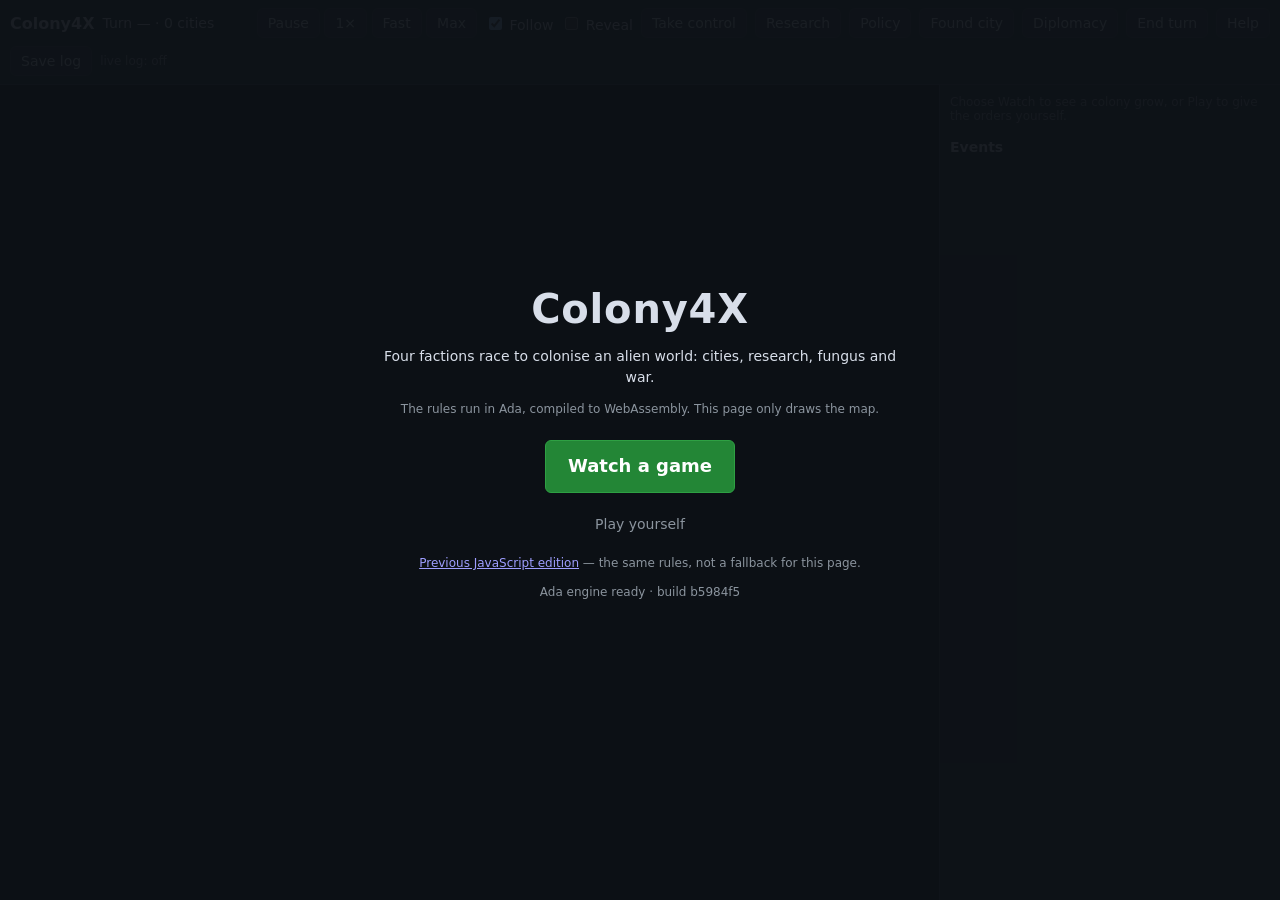
==== commit 61746489: "Stamp the single-file page with the mechanics-port commit. Co-authored-by: Sternenfisch <RobertBoett" ====
--- a/index.html
+++ b/index.html
@@ -90,7 +90,7 @@
 <div id="modal" hidden><div id="mbox"></div></div>
 <script>
 const WASM_B64 = "AGFzbQEAAAABfxNgAX8Bf2ACf38AYAJ/fwF/YAN/f38Bf2ADf39/AGABfwBgBH9/f38AYAAAYAN/f38BfGABfwF8YAJ/fwF8YAABf2AHf39/f39/fwBgBH9/f38Bf2AIf39/f39/f38Bf2ACfH8BfGAFf39/f38Bf2ACfn8BfmAGf39/f39/[base64]////8BcSIGEPmAgIAAIQcCQAJAIARFDQACQCAHLQAAQSBGDQAgBUELakH8////AHFBBCACEJWBgIAAIgIgATYCBCACQQE2AgAgAkEIaiAHIAYQ+YCAgAAaDAILQQAgAUEDdEF4aiABQQJJGyIFQd8AakEDdkH8////AXFBBCACEJWBgIAAIgIgATYCBCACQQI2AgAgAkEIaiAHQQFqIAVBA3YQ+YCAgAAaDAELQciLgIAAQaUBEPCAgIAAAAsgACACNgIEIAAgAkEIajYCACADQRBqJICAgIAAC+kBAQN/AkACQAJAAkBBACABKAAEIgIgASgAACIBa0EBaiACIAFIGyIDQQBIQQAoAtjBioAAIgIgA2oiASACSHMNAAJAIAFB4RJODQAgAkEBaiIEIAJIDQICQCAEQQBKDQAgASAETg0EC0EAIAEgBGtBAWogASAESBsgA0cNBCAEQfeuioAAaiAAIANB/////[base64]/aiICIARODQMgA61BACACIAFrQQFqIAIgAUgbrFINBEHcwYqAACAAIAMQ+oCAgAAaC0EAQQE2AuzPgIAADwtByIuAgABBxwEQ8ICAgAAAC0HIi4CAAEHHARDwgICAAAALQciLgIAAQccBEPCAgIAAAAtByIuAgABBxwEQ8ICAgAAAC4sDAQR/I4CAgIAAQfAAayICJICAgIAAIAEoAAQhAyABKAAAIQEgAkECakEgQe4AEI2BgIAAGgJAQQAgAyABayIEQe0AIARB7QBIG0EBaiADIAFIGyIEQQBMDQACQAJAAkACQCABIARqIgVBf2ogA0oNACAEQQBIIAUgAUhzDQIgBUF/[base64]/ZEUNASACRAAA4P///99BY0UNASAAQX9qIQMCQAJAIAJE////////379E////////[base64]/QEQ8ICAgAAAC5MEBQl/AX4DfwF+An9BACEDAkACQAJAAkBBACgCgMmAgAAiBEEBag4CAQACC0HIi4CAAEH1ARDwgICAAAALIABBgICAgHhHDQFByIuAgABB9gEQ8ICAgAAAC0EAIAQgACAEbyIFQQFIIAVBf0ogBEEASBsbIAVqIQMLIAJB/[base64]/wFxQRBPDQBBACEBAkAgAEF8aiIAQf8BcUELSw0AIADAQQJ0QZTEgIAAaigCACEBCyABDwtByIuAgABBtwIQ8ICAgAAAC8gIAQF/[base64]/[base64]/[base64]/[base64]/AkACQCABQRVNDQBBDEEEIAEQlYGAgAAiAUE/OgAIIAFCgYCAgBA3AgAgAUEIaiECDAELAkACQAJAAkACQAJAAkACQAJAAkACQAJAAkACQAJAAkACQAJAAkACQAJAAkAgAUH/[base64]/IANwIIIAFCgYCAgKACNwIAIAFBCGohAgwUC0EYQQQgARCVgYCAACIBQfbKATsBFCABQaCulYsGNgIQIAFC0NC9o/[base64]/[base64]/[base64]/OgAIIAFCgYCAgBA3AgAgAUEIaiECCyAAIAE2AgQgACACNgIAC5gMBAJ/[base64]/IQtEAAAAAAAA8D8hDEQAAAAAAADwPyENRAAAAAAAAPA/IQ5EAAAAAAAA8D8hD0QAAAAAAADwPyEQRAAAAAAAAPA/IRFEAAAAAAAA8D8hEgJAA0AgAyABaigCACETAkACQCABDQAgE0EBRw0AIApEAAAAAAAA9D+iIQogEUTNzMzMzMzsP6IhESASRDMzMzMzM/M/oiESDAELAkAgAQ0AIBNBAkcNACASRDMzMzMzM+s/oiESIBFEZmZmZmZm8j+iIREMAQsCQCABDQAgE0EDRw0AIAZEAAAAAAAAFECgIQYgEUTNzMzMzMzsP6IhESAIRAAAAAAAAPA/oCEIDAELAkAgAUEERyIUDQAgE0EBRw0AIBFEzczMzMzM7D+iIREgEEQzMzMzMzPzP6IhEAwBCwJAIBQNACATQQJHDQAgEEQzMzMzMzPrP6IhECAPRDMzMzMzM/M/oiEPIAlEAAAAAAAA6D+iIQkMAQsCQCAUDQAgE0EDRw0AIAVEAAAAAAAA8D+gIQUgEETNzMzMzMzsP6IhECAIRAAAAAAAAPA/oCEIDAELAkAgAUEIRyIUDQAgEw0AIAVEAAAAAAAA8D+gIQUMAQsCQCAUDQAgE0EBRw0AIA1EmpmZmZmZ8T+iIQ0gDkQpXI/C9SjsP6IhDgwBCwJAIBQNACATQQJHDQAgEERmZmZmZmbuP6IhECAHRAAAAAAAANA/oCEHIA1EzczMzMzM7D+iIQ0gDERmZmZmZmbmP6IhDCAFRAAAAAAAAPC/oCEFDAELAkAgFA0AIBNBA0cNACAKRAAAAAAAAOg/oiEKIAtEzczMzMzM7D+iIQsgCUQAAAAAAADgP6IhCSAERAAAAAAAAPA/oCEEDAELAkAgAUEMRyIUDQAgE0EBRw0AIAZEAAAAAAAAKMCgIQYgEUTsUbgehevxP6IhESAFRAAAAAAAAPC/oCEFRAAAAAAAAPA/IRVEAAAAAAAA+D8hFkQAAAAAAAAAACEXRAAAAAAAAAAAIRgMAwsCQCAUDQAgE0ECRw0AIBFEzczMzMzM7D+iIREgBkQAAAAAAAAkQKAhBkQAAAAAAAAAACEYRAAAAAAAAPA/IRdEAAAAAAAA8D8hFkQAAAAAAADwPyEVDAMLIBQNACATQQNHDQAgBkQAAAAAAAAUwKAhBiASRGZmZmZmZu4/oiESRFVVVVVVVdU/IRhEzczMzMzM5D8hFUQAAAAAAADwPyEWRAAAAAAAAAAAIRcMAgsgAUEEaiIBQRBHDQALRAAAAAAAAPA/[base64]/[base64]/AQEHf0F/IQECQAJAAkACQAJAAkBBACgCjMmAgAAiAkF/[base64]/AkBBACgCjMmAgAAiASAATA0AAkAgAUF+aiAASA0AIABBmAIgAEGYAksbIQIgAUF/[base64]/AkBBACgCkMmAgAAiASAATA0AAkAgAUF+aiAASA0AIABB0AAgAEHQAEsbIQIgAUF/aiEDIABB/AFsQdTBhIAAaiEEA0ACQCACIABHDQBByIuAgABB2wUQ8ICAgAAACwJAIABBzwBHDQBByIuAgABB2wUQ8ICAgAAACyAEIARB/AFqIgVB/AEQ+YCAgAAaIAUhBCADIABBAWoiAEcNAAsLAkAgAUF/aiIAIAFIDQBByIuAgABB3QUQ8ICAgAAAC0EAIAA2ApDJgIAACwvwAgEEf0F/IQMCQAJAAkACQEEAKAKMyYCAACIEQZgCTg0AIAJBAEgNAEEAKAKIyYCAACACTA0AQQAoApjJgIAAIgVBAWoiAyAFSA0BQQAgAzYCmMmAgAAgAUH/AXFBEE8NAkEDIQYCQCABQXxqIgNB/wFxQQlLDQAgA8BBAnRBpMOAgABqKAIAIQYLIARBmAJPDQNBACAEQQFqNgKMyYCAACAEQTRsIgNBiNCDgABqQn83AgAgA0GE0IOAAGogBjYCACADQYDQg4AAakEKNgIAIANB/M+DgABqIAI2AgAgA0H4z4OAAGogADYCACADQfTPg4AAaiAFNgIAIANBkNCDgABqQn83AgAgA0Gh0IOAAGpBADYAACADQaDQg4AAaiABOgAAIANBmNCDgABqQv////8PNwIAIAQhAwsgAw8LQciLgIAAQecFEPCAgIAAAAtByIuAgABBzgIQ8ICAgAAAC0HIi4CAAEHzBRDwgICAAAALvwIBA38CQAJAIABBAEgNAEEAKAKQyYCAACAATA0AQQEhAyAAQfwBbCIEQZDChIAAaigCACIFQQFIDQAgBEGwwoSAAGooAgAgAUH/AXEiAUYNASAFQX9qIgRFDQAgAEH8AWxBtMKEgABqKAIAIAFGDQFBASEDIARBAUYNACAAQfwBbEG4woSAAGooAgAgAUYNASAEQQJGDQAgAEH8AWxBvMKEgABqKAIAIAFGDQEgBEEDRg0AIABB/AFsQcDChIAAaigCACABRg0BIARBBEYNACAAQfwBbEHEwoSAAGooAgAgAUYNASAEQQVGDQAgAEH8AWxByMKEgABqKAIAIAFGDQEgBEEGRg0AIABB/AFsQczChIAAaigCACABRg0BQQAhAyAEQQdGDQFByIuAgABB/gUQ8ICAgAAAC0EAIQMLIAMLogEBA39BACEBAkBBACgCkMmAgAAiAkF/aiIDIAJODQACQCADQQBIDQBBACEBQdjBhIAAIQMDQAJAAkAgAUHQAEYNACADKAIAIABHDQEgAUEFIAEQk4CAgABB/wFxRQ0BQQEPC0HIi4CAAEGIBhDwgICAAAALIANB/[base64]/AXFFDQBBACEFQQAhBEEAIQYgCEH/AXFFDQsgB0EBaiIEIAdIDQIgB0ECRiIGQQBIIAQgBmoiBiAESEcNAyABQYzQgIAAaigCAEF/c0EfdiEEDAsLIAhB/wFxRQ0JAkAgAUH1z4CAAGotAABB/wFxRQ0AQQAhBEEAKAKUyYCAACEBAkACQCACQQBIDQAgASACTA0AIAJBBE8NBiACQfgkbEHa34WAAGotAABFDQFBASEFQQIhBEEBIQYMDQtBACEFIAJBf0wNCgsgAUF/[base64]/////3/////wA3AgAgAkEYakL/////9/////8ANwIAIAJBEGpC//////f/////ADcCACACQQhqQv/////3/////wA3AgAgAUEgaiIBQYAwRw0ACwJAQQAoAojJgIAAIgJBf2oiAyACTg0AAkACQCADQQBIDQBBACEBQYBQIQIDQCACRQ0CIAJB+K6KgABqQX82AgAgASADRg0BIAJB/K6KgABqQX82AgAgAUEBciADRg0BIAJBgK+KgABqQX82AgAgAUECciADRg0BIAFBA3IhBCACQYSvioAAakF/[base64]/[base64]/[base64]/AFqIQIgBkF/aiIGDQALEJaAgIAAIABBgAxIDQFByIuAgABB+gYQ8ICAgAAACxCWgICAAAsgAEECdEH4/[base64]/aiIFIQYDQCACKAIAIgBBgAxPDQMgAEEFdEH0z4CAAGotAABFDQQgBkUNBiABQQFyIgRByQFGDQIgAkEEaigCACIAQf8LSw0DIABBBXRB9M+AgABqLQAARQ0EIAZBfmohBiACQQhqIQIgAUECaiEBIAQgBUYNBgwACwtByIuAgABB/wYQ8ICAgAAAC0HIi4CAAEGHBxDwgICAAAALQciLgIAAQYcHEPCAgIAAAAsgB0QAAAAAAAAAQKAhBwwBC0QAAAAAAADwvyEHCyADQbAGaiSAgICAACAHC/cBAQV/[base64]/[base64]/[base64]/AFsIgxB3MGEgABqIg0oAgBBAiABQThqEIaAgIAAIgJBAUgNACACQX9qIQNBACgCkMmAgAAiAkF/[base64]/[base64]/[base64]/wFxRQ0GIAxBAWoiBSAMSA0FIAUhDAwGC0HIi4CAAEHiBxDwgICAAAALQciLgIAAQeMHEPCAgIAAAAtByIuAgABB5AcQ8ICAgAAAC0HIi4CAAEHlBxDwgICAAAALQciLgIAAQeYHEPCAgIAAAAtByIuAgABB6AcQ8ICAgAAACyABQQcgAhCTgICAAEH/AXFFDQACQCALQQFqIgYgC0gNACAMIQUMAgtByIuAgABB6wcQ8ICAgAAACyAMIQUgCyEGCyADQQRqIQMgCSAIQQFqIghHDQAMBAsLQciLgIAAQeAHEPCAgIAAAAtByIuAgABB3gcQ8ICAgAAAC0HIi4CAAEHdBxDwgICAAAALAkACQAJAAkACQCABQQAgAhCTgICAAEH/[base64]/[base64]/oCAAEPSAgIAAIgZEAAAQAAAA4MFkRQ0EIAZEAADg////30FjRQ0EAkACQCAGRP///////9+/RP///////98/IAZEAAAAAAAAAABjG6AiBplEAAAAAAAA4EFjRQ0AIAaqIQAMAQtBgICAgHghAAsgAUGwAWokgICAgAAgAA8LQciLgIAAQfsHEPCAgIAAAAtByIuAgABBlgIQ8ICAgAAAC0HIi4CAAEGWAhDwgICAAAALQciLgIAAQYEIEPCAgIAAAAtByIuAgABBuAEQ8ICAgAAAC/UEAwZ/[base64]/oCAFt6IiCEQAAAAAAAD4P6IgCEEAKALwz4CAAEHAAHEbokQAAAAAAADgP6AgAxD0gICAACIIRAAAEAAAAODBZEUNBiAIRAAA4P///99BY0UNBiAIRP///////9+/RP///////98/[base64]/wFxIgJBEk8NAEH9/[base64]/[base64]/AXENB0EBIQEgAEEBEJ2AgIAAQf8BcQ0HQQIhASAAQQIQnYCAgABB/wFxDQdBAyEBIABBAxCdgICAAEH/AXENB0EEIQEgAEEEEJ2AgIAAQf8BcQ0HQQUhASAAQQUQnYCAgABB/wFxDQdBBiEBIABBBhCdgICAAEH/AXENB0EHIQEgAEEHEJ2AgIAAQf8BcQ0HQQghASAAQQgQnYCAgABB/wFxDQdBCSEBIABBCRCdgICAAEH/AXENB0EKIQEgAEEKEJ2AgIAAQf8BcQ0HQQshASAAQQsQnYCAgABB/wFxDQdBDCEBIABBDBCdgICAAEH/AXENB0ENIQEgAEENEJ2AgIAAQf8BcQ0HQQ4hASAAQQ4QnYCAgABB/wFxDQdBDyEBIABBDxCdgICAAEH/AXENB0EQIQEgAEEQEJ2AgIAAQf8BcQ0HQREhASAAQREQnYCAgABB/wFxDQdBEiEBIABBEhCdgICAAEH/AXENB0ETIQEgAEETEJ2AgIAAQf8BcQ0HQRQhASAAQRQQnYCAgABB/wFxDQdBFSEBIABBFRCdgICAAEH/[base64]/aiIBQQ1JDQFBASEADAYLQQAhAwJAIABB/wFxQQ1LDQAgAEEYdEEWdUHcw4CAAGooAgAhAwsCQEEAKAKUyYCAACIEQX9qIgUgBEgNAEHIi4CAAEHECBDwgICAAAALIAFBAEgNBCAFIAFIDQQgAkEIaiABEI2AgIAAAkAgAEH/AXFBAksNACACKwM4IAO3okQAAAAAAADgP6AgABD0gICAACIGRAAAEAAAAODBZEUNAiAGRAAA4P///99BY0UNAiAGRP///////9+/RP///////98/IAZEAAAAAAAAAABjG6AiBplEAAAAAAAA4EFjRQ0EIAaqIQMMBQsgAEH3AXFBA0YNBCACKwNAIAO3okQAAAAAAADgP6AgABD0gICAACIGRAAAEAAAAODBZEUNAiAGRAAA4P///99BY0UNAiAGRP///////9+/RP///////98/IAZEAAAAAAAAAABjG6AiBplEAAAAAAAA4EFjRQ0DIAaqIQMMBAtBIyEAIAFB/wFxQQxLDQQgAcBBAnRB/L+AgABqKAIAIQAMBAtByIuAgABBuAEQ8ICAgAAAC0HIi4CAAEG4ARDwgICAAAALQYCAgIB4IQMLIANBASADQQFKGyEACyACQbABaiSAgICAACAAC7ICAQZ/I4CAgIAAQbAGayIBJICAgIAAAkACQAJAAkACQCAAQdAATg0AIABB/AFsIgBBpMOEgABqLQAADQMCQCAAQdzBhIAAaigCAEEBIAFBDGoQhoCAgAAiAkEBSA0AQQAhAyABQQxqIQAgAkF/[base64]/AXEiAkENTw0EQeM/IAJ2QQFxRQ0EQQAhAkEAKAKUyYCAACAATA0DIABB+CRsIAHAQQJ0QbDAgIAAaigCAGpB0N+FgABqLQAADQQMAwsgAUGPf2pBc0kNAkEBIQJBACEDAkACQAJAAkACQAJAAkACQAJAIAFB/wFxQZx/ag4NCAABAgMEBAQLBQYGBwQLQQEhAwwHC0EIIQMMBgtBByEDDAULQQshAwwEC0ESIQMMAwtBBSEDDAILQRUhAwwBC0ERIQMLQQAoApTJgIAAIABKDQFBAA8LQciLgIAAQesIEPCAgIAAAAtBACECIABB+CRsIANqQdDfhYAAai0AAEUNAAJAIAFBnH9qIgRB/gFxQQpGDQBBAQ8LQQAhAkEALQDwz4CAAEECcUUNAAJAAkACQEEAKAKQyYCAACIDQX9qIgIgA04NAAJAIAJBAEgNAEEAIQJB2MGEgAAhAQNAAkACQCACQdAARg0AIAEoAgAgAEcNASACIAQgABCTgICAAEH/[base64]/wFxRQ0AAkAgA0F2akH/AXFBBE8NACAAQQUgAxCTgICAAEH/AXFFDQELIAFBAWoiBCABSA0DIAQhAQsgA0EBaiIDQRBHDQALIABB/AFsIgNBpsOEgABqIQUgA0GswoSAAGohBiADQajChIAAaiEHIANBpMKEgABqIQggA0GgwoSAAGohCSADQZzChIAAaiEKIANBmMKEgABqIQsgA0GMwoSAAGohDEEAIQQDQAJAIAIoAgAgBCIDQeQAaiINEKGAgIAAQf8BcUUNACAAIAMgAxCTgICAAEH/[base64]/gFxQQpHDQACQEEAKAKQyYCAACIOQX9qIgQgDk4NACAEQQBIDQEgAigCACEPQQAhBANAAkAgBEHAnQFHDQBByIuAgABBxQkQ8ICAgAAACwJAIARB2MGEgABqKAIAIA9HDQAgBEGMwoSAAGooAgAiEEEBSA0AIARBmMKEgABqKAIAIA1GDQQgEEF/[base64]/IQICQCAAQX9MDQBBACgCkMmAgAAgAEwNACABQQBIDQACQCAAQc8ASw0AIABB/AFsQdjBhIAAaiEDQQAhAkEAIQQCQANAAkAgAygCACACEKGAgIAAQf8BcUUNAAJAIAJBdmpB/wFxQQRPDQAgAEEFIAIQk4CAgABB/[base64]/[base64]/wFxQf0BSQ0AIAAQoICAgABB/wFxRQ0BCwJAAkAgBUEMRw0AIAYtAAANAUF/[base64]/DwtByIuAgABB2wkQ8ICAgAAAC0HIi4CAAEHWCRDwgICAAAALIAIL+QEBAn9BACEBAkACQAJAAkAgAEF/TA0AIABB/AFsIgBBjMKEgABqKAIARQ0AIABBmMKEgABqKAIAIABB2MGEgABqKAIAEJ+AgIAAIQEgAEHowYSAAGooAgAiAEEASiABIABrIgIgAUhHDQEgAkEAIAJBAEobIgFBgICAgARqIQICQCAADQAgAkEASA0DIAFBAEggAUEBdCIAIAFqIgEgAEhGDQFByIuAgABB/[base64]/P///[base64]/aiIGIAVODQACQAJAIAFBAEgNACAGIAFIDQAgAUEDSw0DIAFB+CRsQZzfhYAAaigCACEHAkAgAkH/AXENACAHQX9KDQJByIuAgABBngoQ8ICAgAAACyAHQX9MDQQMBQtBACEHIAJB/[base64]/////AXEiDBD5gICAACEDIAEgBUgNASAEIAE2AiwgBCAFNgIoIAMgBEEoahClgICAAEH/AXENASAGQQtqQfz///[base64]/AXENAEEAIAUgAmtBA3RBCGogBSACSBsiAUHfAGpBA3ZB/P///[base64]///8BakH/////AXFBACABQQdKGxD5gICAABogAUELakH8////AXFBBCAEEJWBgIAAIgsgATYCBCALQQE2AgAgC0EIaiICIAUgAUH/////AXEQ+YCAgAAaDAELQciLgIAAQbIKEPCAgIAAAAsgACALNgIEIAAgAjYCACAEQTBqJICAgIAAC/gNAQN/[base64]/cpZvH7pyQ4wA3AhAgAULP3LHLh+TYt+wANwIIIAFCgYCAgPADNwIAIAFBCGohAgwBCwJAAkAgAkEASA0AQQAoAojJgIAAIAJKDQELQRRBBCABEJWBgIAAIgFCzt6BmZeN3bIgNwIIIAFCgYCAgMABNwIAIAFBEGpB6MrJqwY2AgAgAUEIaiECDAELIAFB/[base64]/[base64]/uuYPCrpq25QA3AgAgAUEYakLv3KWbx+7JuSA3AgAgAUEQakKg6KGrhuTYt+wANwIAIAFBCGohAgwHC0HIi4CAAEHEChDwgICAAAALQciLgIAAQc4KEPCAgIAAAAtByIuAgABB2QoQ8ICAgAAACyAFEJSAgIAAIQMgASgCFEEDQQEgA0H/[base64]/AFqIQEgA0F/aiIDDQALEJaAgIAAIAJBgAxIDQFByIuAgABB5goQ8ICAgAAACxCWgICAAAsgAkECdEH4/[base64]/[base64]/[base64]/[base64]/woQ8ICAgAAAC0EAIAI2ApjJgIAAIAEgAy0ALCICQQJGOgDSCCABIAstAABBAXFFIAJBAkdxOgDQCAJAAkBBACgCkMmAgAAiDkF/[base64]/aiAISg0BIAdBAEggCiACSHMNAiAKQX9qIgggCk4NAyAHrUEAIAggAmtBAWogCCACSBusUg0EIAFBoAdqIAUgBxD6gICAABoLAkAgDkHPAEwNAEG4jICAAEGwjICAABCCgICAAEEAIQIMCAsgDkF/TA0EIA5B/[base64]/AFsIgBB8MGEgABqKAIAIgJBGU4NBSABKAIMIQcgASgCCCEFIAJBACACQQBKGyIIQQtqQfz///8AcUEEIAEQlYGAgAAiCiACNgIEQQEhAiAKQQE2AgAgCkEIaiAAQfTBhIAAaiAIEPmAgIAAIQxBACAHKAAEIgogBygAACIHa0EBaiAKIAdIGyIOQQEgBCgABCIHIAQoAAAiBGtBAmogByAESBsiBEEBaiILaiIKQQhqIg0gCGoiAEH/////AXFBASABEJWBgIAAIgdB1AA6AAAgB0EBaiADQQAgBEF/akH/////AXEgBEECSBsQ+YCAgAAaIAcgBGpBIDoAACAHIAtqIAVBACAOQf////[base64]/[base64]/aiICIARODQICQCACQQBIDQBB9M+DgAAhAkEAIQEDQCABQZgCRg0FAkAgAkEEaigCACAARw0AIAJBJGooAgBBAE4NACAAIAJBCGooAgAgAhCqgICAABCrgICAAAsgAkE0aiECIAQgAUEBaiIBRw0ACwtBACgCkMmAgAAiAUF/[base64]/AsQ8ICAgAAAC0HIi4CAAEGADBDwgICAAAALQciLgIAAQYEMEPCAgIAAAAtByIuAgABBnQIQ8ICAgAAAC4YCAQN/AkACQAJAIAAtACwiAUEQTw0AQQIhAgJAIAFBfGoiA0H/AXFBCUsNACADwEECdEHkwICAAGooAgAhAgsgACgCCCIDQYAMTw0BIANBBXRB9M+AgABqIgMtAABFDQIgAUF2akH/[base64]/[base64]/AIDAn8BfAF/I4CAgIAAQbABayIBJICAgIAAAkACQAJAIABBNGwiAEGg0IOAAGotAAAiAkEQTw0AIABB9M+DgABqIQBEAAAAAAAAAAAhAwJAIAJBfGoiAkH/AXFBC0sNACACwEEDdEGQwYCAAGorAwAhAwsgAyADRGZmZmZmZuY/[base64]/oKIPC0HIi4CAAEG3AhDwgICAAAALQciLgIAAQZYCEPCAgIAAAAtByIuAgABBlgIQ8ICAgAAAC+YMBAJ/AXwHfwF8I4CAgIAAQbAGayICJICAgIAAAkACQAJAAkACQAJAAkACQAJAAkACQAJAIABBmAJPDQAgAEE0bCIAQaDQg4AAai0AACIDQRBPDQFEAAAAAAAA8D8hBAJAIANBe2oiBUH/AXFBCUsNACAFwEEDdEHwwYCAAGorAwAhBAtBfyEGQQAoApDJgIAAIgdBf2oiBSAHTg0CIABB9M+DgABqIggoAgghCQJAIAVBAEgNACAHQX5qIQogB0F/[base64]/TA0AIAREMzMzMzMz4z+iIQQMCQsgCUEBIAJBDGoQhoCAgAAiCUEBSA0FQQAhACACQQxqIQUgCUF/aiIDIQlBACEHA0AgBSgCACILQYAMTw0LQQEgACALQQV0QfTPgIAAai0AAEH/AXEbIQAgCUUNBSAHQQFyIgtByQFGDQQgBUEEaigCACIKQf8LSw0LQQEgACAKQQV0QfTPgIAAai0AAEH/AXEbIQAgCUF+aiEJIAVBCGohBSAHQQJqIQcgCyADRw0ADAULC0HIi4CAAEGNDRDwgICAAAALQciLgIAAQcQCEPCAgIAAAAtByIuAgABBrgUQ8ICAgAAAC0HIi4CAAEGZDRDwgICAAAALRAAAAAAAAPQ/IQwgAEH/AXENAQtEzczMzMzM7D8hDAsgBCAMoiEECyAGQX9MDQELAkACQCAGQdAATw0AIAREAAAAAAAA9D+iIQQCQAJAIAZB/AFsIgBBpsOEgABqLQAARQ0AAkAgAUE0bEH4z4OAAGooAgAiBUEASA0AQQAoApTJgIAAIAVMDQAgBUEETw0CIAVB+CRsQeDfhYAAai0AAA0BCyAERAAAAAAAAPg/oiEECwJAIABB7MGEgABqKAIAIgVBAEpBACgCnMmAgAAiACAFayIFIABIRw0AIAREAAAAAAAA+D+iIAQgBUEPSBshBAJAAkACQAJAIABB4wBKDQBBACgCkMmAgAAiAEF/[base64]/D+iIAQgCUEBRhshBAsgBkH8AWwiAEGlw4SAAGotAAANAQwGC0HIi4CAAEGUBxDwgICAAAALIABB2MGEgABqKAIAIgAgCCgCBEcNBAJAAkBBACgClMmAgAAiBUF/aiIJIAVODQBEAAAAAAAA+D8hDAJAIABBAEgNACAJIABIDQAgAEEDSw0CRM3MzMzMzPw/RAAAAAAAAPg/[base64]/AXxBfyECAkBBACgCjMmAgAAiA0F/[base64]/I4CAgIAAQTBrIgEkgICAgAACQAJAAkACQCAAQX9MDQBBACgCkMmAgAAiAkF/[base64]////8HIQdBfyEIQdTBhIAAIQUgA0HQAEkhCUF/IQMDQAJAAkACQCAJRQ0AIAVBBGooAgAgAEcNAgJAIAVBDGooAgAiBiADTA0AIAUoAgAhCgwCCyAGIANHDQIgBSgCACIKIAdIDQEMAgtByIuAgABB3w0Q8ICAgAAACyAEIQggBiEDIAohBwsgBUH8AWohBSACIARBAWoiBEcNAAsgCEF/TA0AIAhB0ABPDQEgCEH8AWwiBEGlw4SAAGpBAToAACABQQhqIAUQmIGAgAAgAUEgakEIaiABKAIQNgIAIAEgASkDCDcDICABQQAoApzJgIAAEICAgIAAIARB8MGEgABqKAIAIgVBGU4NAiABKAIEIQMgASgCACEGIAVBACAFQQBKGyIAQQtqQfz///8AcUEEIAUQlYGAgAAiAiAFNgIEIAJBATYCACACQQhqIARB9MGEgABqIAAQ+YCAgAAhCUEBIAMoAAQiBSADKAAAIgRrQQJqIAUgBEgbIgVBEmoiCiAAaiIDQf////8BcUEBIAUQlYGAgAAiBEHUADoAACAEQQFqIAZBACAFQX9qQf////[base64]/AnwQfyOAgICAAEHAAGsiAiEDIAIkgICAgAAgABCsgICAACEEIAEgABCtgICAACEFIABBNGwiBkH0z4OAAGohBwJAAkACQAJAAkACQAJAIAZBgNCDgABqKAIAIghBAUgNACAERPyp8dJNYlA/IAQgBaAiBUT8qfHSTWJQPyAFIAVhGyAFRPyp8dJNYlA/[base64]////fQWNxIQwCQAJAIAZBi4zSlnlqIgtBD3YgC3MgC0EBcmwiC0EHdiALcyALQT1ybCALaiALcyILQQ52IAtzuEQAAAAAAADwPaIgBGMNAAJAAkAgDEUNAAJAAkAgBUT////////fv0T////////fPyAFRAAAAAAAAAAAYxugIgWZRAAAAAAAAOBBY0UNACAFqiELDAELQYCAgIB4IQsLIAtBAiALQQJIG0EBaiILQQBKIAggC2siCyAISEcNASAHIAs2AgwgCyEIDAMLQciLgIAAQe4BEPCAgIAAAAtByIuAgABB+A0Q8ICAgAAACyAMRQ0FAkACQCAFRP///////9+/RP///////98/[base64]/////[base64]/////wFxQQEgBhCVgYCAACIGQdQAOgAAIAZBAWogDkEAIAhBf2pB/////wFxIAhBAkgbEPmAgIAAGiAGIAhqQSA6AAAgBiAQaiAHQQAgD0H/////AXEgCiAIQQJqSBsQ+YCAgAAaIAYgCmpCoMylu4aN3bkgNwAAIAYgEWogAUEAIBJB/////[base64]/[base64]/[base64]/Sg0AQYiRgIAAQYCRgIAAEIKAgIAAQQAhAwwPCyAGQX9MDQogBkHQAE8NAQJAIAZB/[base64]/////wFxQQEgAxCVgYCAACIBQdQAOgAAIAFBAWogBkEAIABBf2pB/////wFxIABBAkgbEPmAgIAAGiABIABqQSA6AAAgASAJaiAFQQAgB0H/////AXEgBCAAQQJqSBsQ+YCAgAAaIAEgBGoiAEEAKQP4kYCAADcAACAAQQ9qQQAoAIeSgIAANgAAIABBCGpBACkDgJKAgAA3AAAgAiAINgKMAyACQQE2AogDIAEgAkGIA2oQg4CAgAAgAkGQA2ogAxCZgYCAAAwFCyAFLQAsQQFHDQEgBSgCBBCUgICAAEH/[base64]/[base64]/TA0AIAFBgAxODQoCQCABQQV0QfTPgIAAai0AAEEBcQ0AIAEQjoCAgABBf0wNAQsQloCAgAAgAUECdEH4/omAAGooAgAiA0F/TA0AIAUoAgQgAxCzgICAAEH/AXFBAUYNACAKQYAMTw0LIApBAnRB+P6JgABqKAIAIANHDRkLIAVBADoAMCAFQQA6AC0CQCABIAUoAgQQsYCAgABB/[base64]/aiIJIAVODQ8gCCAJNgIAAkAgCUEASg0AIAJBOGogAxCYgYCAACACQeACakEIaiACKAJANgIAIAIgAikDODcD4AIgAkEwakEAKAKcyYCAABCAgICAACADQfwBbCIIQfDBhIAAaigCACIEQRlODREgAigCNCEFIAIoAjAhCiAEQQAgBEEAShsiBkELakH8////AHFBBCADEJWBgIAAIgkgBDYCBCAJQQE2AgAgCUEIaiAIQfTBhIAAaiAGEPmAgIAAIQhBASAFKAAEIgQgBSgAACIFa0ECaiAEIAVIGyIFQQFqIgsgBmoiCUEJaiIMQf////8BcUEBIAMQlYGAgAAiBEHUADoAACAEQQFqIApBACAFQX9qQf////[base64]/[base64]/[base64]/[base64]/TA0AIAQoAhgiAEEASA0AIAAgA0YNACADIAAQtICAgABB/wFxRQ0AIAEQjoCAgABBAE4NACAEIAUoAgQ2AhggAkEIaiADEJiBgIAAIAJBiAFqQQhqIAIoAhA2AgAgAiACKQMINwOIASACQQAoApzJgIAAEICAgIAAIAIoAgAhBEEBIAIoAgQiAygABCIAIAMoAAAiA2tBAmogACADSBsiA0EQaiIGQf////8BcUEBIAMQlYGAgAAiAEHUADoAACAAQQFqIARBACADQX9qQf////[base64]////AHFBBCADEJWBgIAAIgkgBDYCBCAJQQE2AgAgCUEIaiADQfTBhIAAaiAFEPmAgIAAIQlBASAHKAAEIgMgBygAACIEa0ECaiADIARIGyIEQQFqIgogBWoiB0EMaiILQf////8BcUEBIAMQlYGAgAAiA0HUADoAACADQQFqIAhBACAEQX9qQf////[base64]/[base64]/gCIAJBGGpBACgCnMmAgAAQgICAgAACQCABQfDBhIAAaigCACIDQRlODQAgAigCHCEAIAIoAhghBiADQQAgA0EAShsiBEELakH8////AHFBBCADEJWBgIAAIgUgAzYCBEEBIQMgBUEBNgIAIAVBCGogAUH0wYSAAGogBBD5gICAACEHQQEgACgABCIBIAAoAAAiAGtBAmogASAASBsiAEEBaiIJIARqIgVBC2oiCEH/////AXFBASADEJWBgIAAIgFB1AA6AAAgAUEBaiAGQQAgAEF/akH/////AXEgAEECSBsQ+YCAgAAaIAEgAGpBIDoAACABIAlqIAdBACAEIAUgAEECakgbEPmAgIAAGiABIAVqIgBBACkD+JOAgAA3AAAgAEEHakEAKAD/[base64]/kKBQh/AX4DfwF+An8jgICAgABBgDBrIgQkgICAgAACQAJAQQAoAojJgIAAIgVBf2oiBiAFTg0AAkACQCAGQQBIDQBBgFAhB0H48omAACEIQQAhCQNAIAdFDQIgCEEAOgAAIAdB+PKJgABqQX82AgAgB0H4womAAGpBfzYCACAJIAZGDQEgCUEBciEKIAdB/[base64]/[base64]/AFqIQcgCUF/aiIJDQALCyAAQQBIDQMgBSAATA0DAkAgAEGADE8NACAEIAA2AgAgAEECdEH4komAAGpBADYCAEEAKAKEyYCAACELQQAoAoDJgIAAIgmsIQwgA0H/AXEhDUEAIQ5BASEDAkADQCAOQYAMRg0BAkAgBCAOQQJ0aigCACIFQYAMTw0AAkAgBUECdEH4komAAGoiDygCACACTg0AAkAgBSAARg0AIA0NACAFQfjyiYAAai0AAEEBcQ0BC0F/IQgDQEF/[base64]/AUGkBhCNgYCAABoCQAJAAkAgAEEASA0AQQAoAozJgIAAIABMDQBBACgCiMmAgAAgAUwNACAAQTRsIgBBhNCDgABqKAIAQQBMDQAgAEH0z4OAAGoiBCgCCCIAIAFGDQAgBC0ALEF2akH/[base64]/aiECQQIgAGshCEEAIQlBACAAayEKQdzQg4AAIQBBAyEGAkACQAJAA0AgBkGbAkYNBSAAQZh/aiIFKAIAIARGDQMgCiAGaiILQQJGDQggAEFMaiIFKAIAIARGDQEgCCAGakEDRg0IIAAoAgAgBEYNAiALRQ0IAkAgAEE0aiIFKAIAIARGDQAgAEHQAWohACAJQQRqIQkgCiAGQQRqIgZqQQNHDQEMCQsLIAlBA3IhCQwCCyAJQQFyIQkMAQsgBkF/aiEJIAAhBQsgBSgCEEEBSA0EAkAgBw0AQciLgIAAQd4QEPCAgIAAAAsgA0EMaiACQQJ0aigCACIAIAUoAgQQsYCAgABB/[base64]////fQWNFDQMCQCADRP///////9+/RP///////98/[base64]/AXwCQAJAAkBBADQCgMmAgABBADQChMmAgAB+IgBCIIinIACnIgFBH3VHDQBEAAAAAACAPkAgAbdEAAAAAAAAmECjIgJEAAAAAAAA8L+gRAAAAAAAANA/okQAAAAAAADwP6BEAAAAAABwp0CiRAAAAAAAAFlAo0QAAAAAAADgP6BEAAAAAACAPkAgAiACYRsgAkQAAAAAAADwP2MbIAEQ9ICAgAAiAkQAABAAAADgwWRFDQEgAkQAAOD////fQWNFDQECQAJAIAJE////////379E////////[base64]/TA0AAkBBACgCkMmAgAAiAkF/[base64]/AnwBfyOAgICAAEGwAWsiAiSAgICAACACQQhqIABBNGwiAEH4z4OAAGooAgAQjYCAgABEAAAAAAAACEAhAyACKwNYIQQCQCABQX5qIgVB/wFxQQNLDQAgBcBBA3RBwMKAgABqKwMAIQMLAkAgBCADokQAAAAAAADgP6AgAhD0gICAACIDRAAAEAAAAODBZEUNACADRAAA4P///99BY0UNACAAQfTPg4AAaiIAIAE6ADAgAEEAOgAtIABBADYCEAJAAkAgA0T////////fv0T////////fPyADRAAAAAAAAAAAYxugIgOZRAAAAAAAAOBBY0UNACADqiEBDAELQYCAgIB4IQELIAAgAUEBIAFBAUobNgIgIAJBsAFqJICAgIAADwtByIuAgABBuAEQ8ICAgAAAC/0DAQh/QQAhAgJAIAFBAEgNAEEAKAKIyYCAACABTA0AAkACQCABQYAMTw0AIAFBBXRB9M+AgABqIgMtAABBAUYNAQwCC0HIi4CAAEGWERDwgICAAAALAkBBACgCkMmAgAAiBEF/[base64]/wFxGw8LAkAgBUEATg0AQQAPCwJAIAMtAAJB/wFxRQ0AQQAPC0HA4n4hBgNAAkACQCAGRQ0AIAZBmN+FgABqKAIAIABHDQFBAiECIAZBnN+FgABqKAIAIAEQhYCAgABBAkgNBQwBC0HIi4CAAEGpERDwgICAAAALIAZB/AFqIQYgBEF/aiIEDQALQQAPC0HIi4CAAEGvBRDwgICAAAALQciLgIAAQa4FEPCAgIAAAAsgAguqFQUKfwF8A38BfAJ/[base64]/[base64]/[base64]/[base64]/oqAiDyALZEUNASAPIQsgCSEMDAELQciLgIAAQeESEPCAgIAAAAsgCUEBaiEFIAkgCkcNAAsgDEF/TA0CIAYgDDYCHAJAIAYoAgggDEYNACAAIAxBDBC2gICAAAsCQAJAAkBBACgCjMmAgAAiBUF/[base64]/TA0BCwsgCEEATg0BCyAGQQE6AC0MAwsgBiAINgIcAkAgBigCCCAIRg0AIAAgCEEUELaAgIAACwJAAkBBACgCjMmAgAAiBUF/[base64]/l1BRN/[base64]/[base64]/gICAAEQAAAAAAAAUQKAgACACIAIQwICAgABEAAAAAAAAFECgo0TNzMzMzMz0P2NFDQgLQQAhESAMQaDGgIAAaigCAEETSg0PDAcLQQAhESAAIAIQv4CAgABEAAAAAAAAFECgIAAgAiACEMCAgIAARAAAAAAAABRAoKNEZmZmZmZm5j9jRQ0GDA4LIBBB/wFxQQFHDQAgCSAMaigCACIRQQBKQQAoApzJgIAAIhAgEWsiESAQSEcNASARQQRIDQAgDEGgxoCAAGooAgBBJ0wNACACEL6AgIAARDMzMzMzM+M/Y0UNAEEBIREgBA0NIAAgAhC/[base64]/[base64]/wFxRQ0GIAxBsMqAgABqKAIAQQAoApzJgIAASg0GIAxBoMaAgABqKAIAQShIDQYgCigCACEOELiAgIAAIg9BgICAgARqQX9MDQEgDiAPQQF0QQVtTg0GIAYoAgAhDhC4gICAACIPQYCAgIAEakF/TA0CIA4gD0EBdEEFbU4NBiACQQBIQQAoApzJgIAAIg4gAmoiDyAOSHMNAyAPQQZvIg5BBmogDiAOQQBIG0ECTw0GQX8hEQJAAkACQCAEDgQCAAkBCQtBnLDgAEF/IAooAgBBxQBKGyERDAgLIAYoAgBBO0oNBQwGC0F/IREgCigCAEHPAEwNBkGcrSBBfyAAQQMQh4CAgABB/wFxGyERDAYLQciLgIAAQeIdEPCAgIAAAAtByIuAgABB7R0Q8ICAgAAAC0HIi4CAAEHuHRDwgICAAAALQciLgIAAQe8dEPCAgIAAAAtBlBchESACEL6AgIAARDMzMzMzM+M/Yw0BC0F/IRELIAFBwABqIAIQmIGAgAAgASABKAJINgKAECABIAEpA0A3A/gPAkAgEUF/TA0AAkACQCARQQdxIg5BBU8NACAIIA5BAnRqIhIoAgAiD0EASkEAKAKcyYCAACIQIA9rIg8gEEhHDQEgD0EFTA0CIAFBOGogACACIA4gEUETdkEBcSARQQN2QQ9xIBFBB3ZB/[base64]////8BcUEBIAIQlYGAgAAiAkHUADoAACACQQFqIAhBACAGQX9qQf////8BcSAGQQJIGxD5gICAABogAiAGakEgOgAAIAIgB2ogBUEAIA1B/////[base64]/[base64]/IQIgBiEMA0ACQAJAAkAgAkUNACACQdjBhIAAaigCACAARw0CIAJBgMKEgABqLQAAQQVHDQIgCEEBaiIFIAhIDQEgBSEIDAILQciLgIAAQZ4HEPCAgIAAAAtByIuAgABBnwcQ8ICAgAAACyACQTRqIQIgDEF/[base64]/[base64]/[base64]/[base64]/wFxRQ0AAkACQCACQf8BcSIGQQ5NDQBB5AAhDQwBC0EBIAZ0IgZBn/gAcQ0BAkAgBkHABnENAEHIASENDAELQawCIQ0LQQAhBgJAIAJBe2oiBEH/AXFBCEsNACAEwEECdEHgwoCAAGooAgAhBgsgBiANaiIGIAUgBiAFSiIGGyEFIAIgCCAGGyEICyACQQFqIgJBEEcNAAwCCwsCQCAHQabDhIAAai0AAA0AIBYtAABBAUcNACAFIABMDQAgFy0AAEUNAAJAAkBBACgCkMmAgAAiBkF/[base64]/BEQ8ICAgAAACyACQTRqIQIgDUF/[base64]/[base64]/wFxDQBB7AAhCAwCCwJAIBNFDQAgFi0AAEEBRw0BQQAoApTJgIAAIABMDQEgFS0AAEUNASAMQQkgAhCTgICAAEH/[base64]/AXEiBkEMSw0AQQEgBnRB4CFxDQELIAAgAkHkAGoiCBChgICAAEH/AXFFDQAgDCACIAIQk4CAgABB/wFxDQACQAJAIAYOBQEGBgYABgsgBSgCAEEFSg0FDAELIAUoAgBBAkoNBAsgAkEBaiICQQ1HDQALQX8hDUEFIQhBACECA0ACQCAAIAIQoYCAgABB/[base64]/IQVBBSEIQQAhAgNAAkAgACACEKGAgIAAQf8BcUUNAAJAIAJB/wFxIgZBDUsNAEEBIAZ0QZ/[base64]/[base64]/[base64]/aiIIKAIAIAxGDQMgDSAGaiIHQQJGDQkgAkFMaiIIKAIAIAxGDQEgBCAGakEDRg0JIAIoAgAgDEYNAiAHRQ0JAkAgAkE0aiIIKAIAIAxGDQAgAkHQAWohAiAFQQRqIQUgDSAGQQRqIgZqQQNHDQEMCgsLIAVBA3IhBQwCCyAFQQFyIQUMAQsgBkF/[base64]/wFxDgQBBAACBAsgBRC8gICAAAwGCyAIKAIIIABBCkEAELWAgIAAIAgoAhwiAkF/TA0DIAIgAEEAEJeAgIAARAAAAAAAAAAAZQ0DIAgoAhwiDUGADE8NASANQQJ0QfiSiYAAaigCAEEASA0DDAQLAkBBACgCkMmAgAAiAkF/aiILIAJODQAgC0EASA0FQQAhAkF/IQRB5wchDQNAAkACQCACIgdB0ABGDQAgB0H8AWwiAkHYwYSAAGooAgAgAEcNAQJAQQAoAojJgIAAIgZBf2oiDCAGSA0AQciLgIAAQbAUEPCAgIAAAAsgDEEASA0BIAJB3MGEgABqIQxBACECA0ACQCAMKAIAIAIQhYCAgABBAkoNACAAIAIQu4CAgABB/[base64]/M+DgABqKAIAIARHDQUgBkH0z4OAAGooAhBBAEwNBSAAIAQQu4CAgAAiBkH/AXFFDQUgAiAGELqAgIAADAULQciLgIAAQa4UEPCAgIAAAAtByIuAgABBgBQQ8ICAgAAACwJAAkACQAJAAkAgCCgCCBCOgICAACICQX9MDQACQCACQdAATw0AIAJB/[base64]/[base64]/[base64]////fQWNFDQECQAJAIBRE////////379E////////[base64]/hQQ8ICAgAAAC0HIi4CAAEHvFBDwgICAAAALQciLgIAAQe4UEPCAgIAAAAtByIuAgABB7RQQ8ICAgAAAC0EAKAKQyYCAACIGQX9qIgIgBk4NAiACQQBIDQBBfyEHQf////8HIQ1BwOJ+IQIDQAJAAkAgAkUNACACQZjfhYAAaigCACAARw0BIAJBnN+FgABqIgwoAgAgCCgCCBCFgICAACANTg0BIAwoAgAgCCgCCBCFgICAACENIAwoAgAhBwwBC0HIi4CAAEGUFRDwgICAAAALIAJB/AFqIQIgBkF/aiIGDQALIAdBf0wNACAHIAgoAghHDQELIAhBAToALQwFCyAFIAdBHhC2gICAAAwEC0HIi4CAAEGTFRDwgICAAAALIAUgAkEoELaAgIAADAILAkBBACgCiMmAgAAiDEF/aiICIAxIDQBByIuAgABBhBQQ8ICAgAAACwJAAkAgAkEASA0AQQAhAkF/[base64]/NgIcCyAIKAIIIABBABCXgICAAEQAAAAAAAAAAGRFDQEgBRCogICAABoMAQsCQCAIKAIIIA1HDQAgBRCogICAAEH/AXENASAIQX82AhwMAQsgBSANQQwQtoCAgAAgCCgCABCPgICAACICQX9MDQAgAkGXAksNAyACQTRsIgZB/[base64]/[base64]/[base64]/[base64]/AXEiCEEMSQ0BDAILQciLgIAAQbcCEPCAgIAAAAtBASAHQf8eIAh2QQFxGyEHCyACQTRqIQIgBkF/aiIGRQ0DDAALC0HIi4CAAEHyIBDwgICAAAALQciLgIAAQfIgEPCAgIAAAAsgDUEBaiECIA0gBEcNAAsLIAogB3JB/wFxRQ0AIAFBCGogAhCYgYCAACABIAEoAhA2AtAJIAEgASkDCDcDyAkgACAFEMeAgIAAIgYoAAQhAiAGKAAAIQYgAUHICWogAhCZgYCAACACIAZIDQUgAiAGa0F/Rg0FCyAOQQFqIQIgDiARRg0CDAALC0HIi4CAAEHfIBDwgICAAAALIBBBAWohAiAQIBJHDQALCyAAEKmAgIAACyABQaAWaiSAgICAAA8LQciLgIAAQd4gEPCAgIAAAAtByIuAgABBlgIQ8ICAgAAAC5IDBAN/AXwBfwF8AkACQAJAIABBBE8NAEEAKAKQyYCAACIBQX9qIgIgAU4NASAAQfgkbEGY34WAAGoiAygCFLdEAAAAAAAANkCjRGZmZmZmZtY/oiEEAkAgAkEASA0AQQAhAkHYwYSAACEFA0AgAkHQAEYNBAJAIAUoAgAgAEcNACAERDMzMzMzM8M/oCAEIAJBCiACEJOAgIAAQf8BcRshBAsgBUH8AWohBSABIAJBAWoiAkcNAAsLAkBBAC0A1M+AgABFDQBBACgC2M+AgAAgAEcNAEEAKALgz4CAACICQQBMDQAgArdEAAAAAAAAKMCjRAAAAAAAAPA/oESamZmZmZnJP6JEmpmZmZmZ6T+gIQQLAkBBAC0A8M+AgABBBHFFDQAgAygCCLcQuICAgAAiAkEBIAJBAUobt6NEZmZmZmZm7j+iIgYgBGRFDQAgBiEECyAERAAAAAAAAPA/pA8LQciLgIAAQbAaEPCAgIAAAAtByIuAgABBsxoQ8ICAgAAAC0HIi4CAAEG0GhDwgICAAAALiAMDAn8BfAV/AkBBACgCjMmAgAAiAkF/[base64]/aiICDQALCyAEDwtByIuAgABByhoQ8ICAgAAAC5EEAwJ/AXwHfwJAAkBBACgCjMmAgAAiA0F/[base64]/[base64]/AXFFDQELQQEhAyAAQQJ0QcPJgIAAai0AAEEDRg0BCyACQQNHDQFBAA8LIAMPCyAAQXxqIQIgAUF8aiEAAkADQCACDQEgAkF/aiECIABBf2oiAA0AC0EADwtByIuAgABBzxsQ8ICAgAAAC/kDAQN/QQAhAgJAAkACQEEAKAKUyYCAACIDQX9qIgQgA04NACAEQQBIDQJBACECAkACQCAARQ0AIAFFDQBBAC0Amd+FgABB/wFxRQ0AIABBAnRBwMmAgABqLQAADQAgAUEASA0BIAFBAnRBwMmAgABqLQAARQ0DCyAERQ0DQQAhAgJAIABBAUYNACABQQFGDQBBAC0AkYSGgABB/wFxRQ0AIABBAnRBwcmAgABqLQAADQAgAUEASA0BIAFBAnRBwcmAgABqLQAARQ0DCyAEQQFGDQNBACECAkAgAEECRg0AIAFBAkYNAEEALQCJqYaAAEH/[base64]/aiEAIAFBf2oiAUUNBQwACwtByIuAgABBwxsQ8ICAgAAAC0HIi4CAAEHEGxDwgICAAAALQciLgIAAQcIbEPCAgIAAAAtBASECCyACC7MCAwN/AXwBfyOAgICAAEGwAWsiASSAgICAAEEAKAKUyYCAACICQX9qIgMgAk4hAgJAAkAgAEF/[base64]/AkACQCABIAJGDQACQAJAAkBBACgClMmAgAAiB0F/[base64]/[base64]/[base64]/[base64]/[base64]/[base64]/[base64]/[base64]/Y0UNCwsCQCACQX9qDgMACgcKCyANRM3MzMzMzPw/[base64]/Yw0EDAULIBMgBbegRAAAAAAAgEFARAAAAAAAAERAIAJBAkYbZkUNBAwDCyANRAAAAAAAAPg/ZEUNAgwDC0HIi4CAAEGkHBDwgICAAAALIBFBAXRBBW0hESAQIARKDQEgEiARTg0BIAlBCmwhBAJAIAdBAUcNACAPRDMzMzMzM+M/ZA0CRAAAAAAAAOg/IQ8CQAJAAkACQCACDgQAAgEDAgtEZmZmZmZm8j8hDwwCC0RmZmZmZmbuPyEPDAELRM3MzMzMzPQ/RAAAAAAAAPA/IAxBAUYbIQ8LIAS3RAAAAAAAAPg/oiAPokQAAAAAAADgP6AgAxD0gICAACIPRAAAEAAAAODBZEUNBSAPRAAA4P///99BY0UNBQJAAkAgD0T////////fv0T////////fPyAPRAAAAAAAAAAAYxugIg+ZRAAAAAAAAOBBY0UNACAPqiECDAELQYCAgIB4IQILIAogAk4NAQwCCyAFQShIDQEgFCgCACAKSA0BIAS3IQ8CQAJAIAxBAUcNAESamZmZmZkBQETNzMzMzMz0P0QAAAAAAAD4PyACQQNGGyACQQFGGyENDAELRAAAAAAAAPg/RGZmZmZmZv4/[base64]/////AXFBASADEJWBgIAAIgJB1AA6AAAgAkEBaiAEQQAgAUF/akH/////AXEgAUECSBsQ+YCAgAAaIAIgAWpBIDoAACACIAlqIAZBACALQf////[base64]/////AXFBASADEJWBgIAAIgJB1AA6AAAgAkEBaiAEQQAgAUF/akH/////AXEgAUECSBsQ+YCAgAAaIAIgAWpBIDoAACACIAlqIAZBACALQf////8BcSAAIAFBAmpIGxD5gICAABogAiAAaiIBQQApA/[base64]/////wFxQQEgAxCVgYCAACIAQdQAOgAAIABBAWogBUEAIAFBf2pB/////[base64]/[base64]/TA0EIAcgAxC0gICAAEH/AXFBAUYNBEH4ooCAAEHwooCAABCCgICAAAwJC0HIi4CAAEH7IRDwgICAAAALQciLgIAAQa4FEPCAgIAAAAtByIuAgABBrwUQ8ICAgAAAC0HIi4CAAEGEIhDwgICAAAALIAAQrICAgAAhCwJAIApB/AFsQabDhIAAai0AAEUNACALIAtEMzMzMzMz4z+iIAUoAgRBEBCHgICAAEH/AXFBAUYbIQsLIAVBDGohDCAAQTRsQfjPg4AAaiEIIAEgABCugICAACENQQAhDkEAIQ9BASEJA0ACQAJAAkACQEEAKAKMyYCAACIHQX9qIgQgB04NAEEAIQNEAAAAAAAAAEAhEAJAAkAgBEEATg0AQX8hBgwBC0EAIQNEAAAAAAAA8L8hEUF/[base64]////30FjRQ0BAkACQCARRP///////9+/RP///////98/[base64]/[base64]/////wFxQQEgBBCVgYCAACIBQdQAOgAAIAFBAWogAEEAIANBf2pB/////wFxIANBAkgbEPmAgIAAGiABIANqIgBBEGpBAC8BqKOAgAA7AAAgAEEIakEAKQOgo4CAADcAACAAQQApA5ijgIAANwAAIAEgBWogCEEAIAZB/////[base64]/aNnZDjADcCCCAHQoGAgICwBDcCAAwJC0EAIQhBoI5/[base64]/[base64]/AFqIQcgBkF/aiIGDQALCwJAIAhB/wFxDQBB+J2AgABB8J2AgAAQgoCAgABBHEEEIAcQlYGAgAAiB0H5ADoAGiAHQfLEATsBGCAHQuXKyZuHxNuy4QA3AhAgB0LO3oGp5u3ZtO4ANwIIIAdCgYCAgLACNwIADAYLIANB9M+AgABqIgdBgAI7ARwgB0F/NgIYAkBBACgCjMmAgAAiBUEBSA0AQQAhCEEAIQADQAJAAkACQAJAAkACQAJAIAhBmAJPDQACQCAIQTRsIgdB/[base64]////8BcUEBIAcQlYGAgAAiAEHUADoAACAAQQFqIAFBACAHQX9qQf////[base64]/[base64]/[base64]/////wFxQQEgBxCVgYCAACIBQdQAOgAAIAFBAWogBUEAIABBf2pB/////wFxIABBAkgbEPmAgIAAGiABIABqIgVBBGpBAC8BlJqAgAA7AAAgBUEAKAKQmoCAADYAACABIAtqIARBACAJQf////8BcSACIABBB2pIGxD5gICAABogASACaiIAQQhqQQAtALCagIAAOgAAIABBACkDqJqAgAA3AAAgASAMaiAIQQAgDUH/////AXEgBiACQQpqSBsQ+YCAgAAaIAEgBmoiAEEEakEALQDEmoCAADoAACAAQQAoAsCagIAANgAAIAEgDmogCkEAIA9B/////wFxIAMgBkEGakgbEPmAgIAAGiAHIAM2AjwgB0EBNgI4IAEgB0E4ahCDgICAACAHQcAAaiAHEJmBgIAAIAdB0ABqJICAgIAAC68vARR/I4CAgIAAQbDzAGsiACSAgICAACAAQbDDAGpBAEGAMBCNgYCAABogAEGwN2pBAEGADBCNgYCAABoCQAJAQQAoApTJgIAAIgFBf2oiAiABTg0AIAJBAEgNAUEAIQEDQCABIQMgAEGwN2pBAEGADBCNgYCAABoCQAJAAkBBACgCjMmAgAAiAUF/[base64]/aiIIIQYDQCABKAIAIglBgAxPDQUgAEGwN2ogCWpBAToAACAGRQ0GIAdBAXIiCUHJAUYNBCABQQRqKAIAIgpB/[base64]/aiIBIAdODQEgAUEASA0GQQEgB2shBEEAIAdrIQpBAiEBQdTFhIAAIQkCQAJAA0AgCUGIfGooAgAgBkYNASAEIAFqQQJGDQcCQCAJQYR+aigCACAGRg0AIAogAWpFDQggAUHQAEYNBiAJKAIAIAZGDQMgCUH0BWohCSAKIAFBA2oiAWpBAkcNAQwICwsgAUF/aiEBDAELIAFBfmohAQsgAUHQAEkNA0HIi4CAAEH6HhDwgICAAAALQciLgIAAQfceEPCAgIAAAAtByIuAgABBrgUQ8ICAgAAAC0HIi4CAAEGvBRDwgICAAAALIAFB/[base64]/AFsIghBpsOEgABqLQAARQ0PQQVBAyAEQQwgARCTgICAAEH/[base64]////AHFBBCABEJWBgIAAIgcgATYCBCAHQQE2AgAgB0EIaiAIQfTBhIAAaiADEPmAgIAAIQpBASAGKAAEIgEgBigAACIGa0ECaiABIAZIGyIBQQ9qIgUgA2oiB0H/////AXFBASABEJWBgIAAIgZB1AA6AAAgBkEBaiAJQQAgAUF/akH/////AXEgAUECSBsQ+YCAgAAaIAYgAWoiCUEHakEAKQCfnICAADcAACAJQQApA5icgIAANwAAIAYgBWogCkEAIAMgByABQRBqSBsQ+YCAgAAaIAAgBzYCfCAAQQE2AnggBiAAQfgAahCDgICAACAAQYABaiABEJmBgIAACwJAAkACQCAEQQwgARCTgICAAEH/AXFFDQBBACgCnMmAgABBAm8iAUECaiABIAFBAEgbQQFHDQIgCEGow4SAAGoiBigCACIDQX9qIgEgA0gNAUHIi4CAAEHCHxDwgICAAAALIAhBqMOEgABqIgYoAgAiA0F/aiIBIANODQkLIAYgAUEAIAFBAEobNgIACwJAAkACQCAEQQAgARCTgICAAEH/AXFFDQBBACgCnMmAgABBAm8iAUECaiABIAFBAEgbQQFHDQIgCEGsw4SAAGoiBigCACIDQX9qIgEgA0gNAUHIi4CAAEHJHxDwgICAAAALIAhBrMOEgABqIgYoAgAiA0F/[base64]/[base64]/[base64]/[base64]/[base64]////8BcUEBIAEQlYGAgAAiBkHUADoAACAGQQFqIANBACABQX9qQf////[base64]////8BcUEBIAEQlYGAgAAiBkHUADoAACAGQQFqIANBACABQX9qQf////[base64]/aiIFIAZODQBBACEGAkAgBUEASA0AQQEgAWshCEEAIAFrIQogAUF/aiILIAFOIRMDQAJAAkACQAJAAkACQAJAAkAgBiIHQZgCRg0AIAdBNGwiAUH4z4OAAGooAgAiCUF/TA0HIAFB9M+DgABqIgQoAggiA0GADE8NASADQQV0QYzQgIAAaigCACAJRw0HIBMNAkEAIQICQAJAIAtBAE4NAEF/IQEMAQtBAiEBQdTFhIAAIQYCQAJAAkADQCAGQYh8aigCACADRg0CAkAgCCABakECRw0AQX8hAQwFCyAGQYR+aigCACADRg0BAkAgCiABag0AQX8hAQwFCyABQdAARg0IIAYoAgAgA0YNAyAGQfQFaiEGIAogAUEDaiIBakECRw0AC0F/IQEMAwsgAUF/[base64]/[base64]/M+DgABqIgQoAgAQy4CAgAAhBSAEKAIAIQQgBUH/AXENAyAEQQEgAkEsahCGgICAACIGQQFIDQQgA0H0z4OAAGohB0EAIQMgAkEsaiEFA0ACQCADQckBRw0AQciLgIAAQaohEPCAgIAAAAsCQCAHKAIEIAUoAgAiBBDLgICAAEH/AXFFDQAgBEGADE8NAyAEQQV0QYzQgIAAaigCACAHKAIERw0ICyAFQQRqIQUgBiADQQFqIgNGDQMMAAsLQciLgIAAQaUhEPCAgIAAAAtByIuAgABBqiEQ8ICAgAAACyABQX9KDQJBACEDIAJBLGohBQJAA0AgA0HJAUYNASAHKAIEIAUoAgAiBBDLgICAAEH/[base64]/[base64]/[base64]////8BcUEBIAMQlYGAgAAiBEHUADoAACAEQQFqIAVBACADQX9qQf////[base64]/A3wBfwN8An8EfAR/[base64]/aiIEIAJODQECQCAEQQBIDQBBACECA0ACQAJAIAIiBUGYAkYNACAFQTRsIgJB+M+DgABqKAIAQQBODQEgAkH0z4OAAGoiAygCEEEATA0BAkBBACgCjMmAgAAiAUF/aiICIAFODQACQAJAAkACQCACQQBODQBB4wAhBkF/IQcMAQtBfyEHQeMAIQZBoI5/IQIDQAJAAkACQAJAAkAgAkUNACACQdjBhIAAaiIIKAIAQX9MDQQgAkHcwYSAAGoiCSgCACADKAIIEIWAgIAAQX9qQQVLDQQgCSgCACADKAIIEIWAgIAAIAZODQRBACgClMmAgAAiCkF/[base64]/[base64]/[base64]////fQWNFDQMgBkF/aiEBAkACQCAMRP///////9+/RP///////98/IAxEAAAAAAAAAABjG6AiDJlEAAAAAAAA4EFjRQ0AIAyqIQIMAQtBgICAgHghAgsgAiABIAYgAkobIgJByQFPDQQLIAMgAEGoDGogAkECdGooAgAQsoCAgABB/[base64]/aiIDIAJODRAgA0EASA0AQQAhA0EAIAJrIQlBldCAgAAhAUEBIQIDQCACQYEMRg0DAkAgAUFgai0AAEUNACADQYAMTw0XIABBqAxqIANBAnRqIAJBf2o2AgAgA0EBaiEDCwJAIAkgAmpFDQACQCABLQAARQ0AIANB/[base64]/ZEUNBCAMRAAA4P///99BY0UNBCADQX9qIQECQAJAIAxE////////379E////////[base64]////fQWNFDQwgBEF/aiEDAkACQCAMRP///////9+/RP///////98/[base64]////30FjDQELQciLgIAAQcoWEPCAgIAAAAsCQAJAIAxE////////379E////////[base64]/[base64]/ZEUNAiAMRAAA4P///99BY0UNAiADQX9qIQECQAJAIAxE////////379E////////3z8gDEQAAAAAAAAAAGMboCIMmUQAAAAAAADgQWNFDQAgDKohAgwBC0GAgICAeCECCyACIAEgAyACShsiAkGADE8NAwsgAkEFdEH1z4CAAGotAABFDQpBACgCkMmAgAAiCUF/[base64]/M+DgABqIQEDQEEBIAMgASgCACACRhshAyABQTRqIQEgCUF/[base64]/NgIAIANB9M+DgABqIAE2AgAgA0GQ0IOAAGpCfzcCACADQaHQg4AAakEANgAAIANBoNCDgABqQQ46AAAgA0GY0IOAAGpC/////w83AgAgAEHABWogAhCYgYCAACAAQagMakEIaiAAKALIBTYCACAAIAApA8AFNwOoDCAAQbgFakEAKAKcyYCAABCAgICAACAAKAK4BSEBQQEgACgCvAUiAigABCIDIAIoAAAiAmtBAmogAyACSBsiAkEWaiIJQf////8BcUEBIAIQlYGAgAAiA0HUADoAACADQQFqIAFBACACQX9qQf////[base64]/[base64]/[base64]////fQWNFDRUgA0F/aiEBAkACQCAMRP///////9+/RP///////98/[base64]////30FjRQ0SAkACQCAMRP///////9+/RP///////98/[base64]///8AcUEEIAIQlYGAgAAiBiACNgIEIAZBATYCACAGQQhqIANB9MGEgABqIAEQ+YCAgAAhCkEBIAgoAAQiAiAIKAAAIgNrQQJqIAIgA0gbIgJBFWoiCyABaiIIQf////8BcUEBIAIQlYGAgAAiA0HUADoAACADQQFqIAVBACACQX9qQf////[base64]/[base64]/P///wBxQQQgAhCVgYCAACIGIAM2AgQgBkEBNgIAIAZBCGogAkH0wYSAAGogARD5gICAACEGQQEgCCgABCICIAgoAAAiA2tBAmogAiADSBsiAkEPaiIKIAFqIghB/////wFxQQEgAhCVgYCAACIDQdQAOgAAIANBAWogBUEAIAJBf2pB/////[base64]/////AXFBASACEJWBgIAAIgNB1AA6AAAgA0EBaiABQQAgAkF/akH/////AXEgAkECSBsQ+YCAgAAaIAMgAmoiAkEAKQP4lYCAADcAACACQQhqQQAoAoCWgIAANgAAIAAgCDYCnEMgAEEBNgKYQyADIABBmMMAahCDgICAACAAQbDDAGogAhCZgYCAAAwbCyADQdAATw0LIAMQm4CAgAAiAkF/[base64]///8AcUEEIAIQlYGAgAAiBiADNgIEIAZBATYCACAGQQhqIAJB9MGEgABqIAEQ+YCAgAAhCkEBIAgoAAQiAiAIKAAAIgNrQQJqIAIgA0gbIgJBE2oiCyABaiIIQf////8BcUEBIAIQlYGAgAAiA0HUADoAACADQQFqIAVBACACQX9qQf////[base64]////AHFBBCACEJWBgIAAIgYgAzYCBCAGQQE2AgAgBkEIaiACQfTBhIAAaiABEPmAgIAAIQpBASAIKAAEIgIgCCgAACIDa0ECaiACIANIGyICQRNqIgsgAWoiCEH/////AXFBASACEJWBgIAAIgNB1AA6AAAgA0EBaiAFQQAgAkF/akH/////[base64]/NwIAIAJBodCDgABqQQA2AAAgAkGg0IOAAGpBDjoAACACQZjQg4AAakL/////DzcCACAAQbAEaiACEJiBgIAAIAAgACgCuAQ2AuBCIAAgACkDsAQ3A9hCIABBqARqQQAoApzJgIAAEICAgIAAAkAgD0HwwYSAAGooAgAiAkEZTg0AIAAoAqwEIQMgACgCqAQhBiACQQAgAkEAShsiAUELakH8////AHFBBCACEJWBgIAAIgggAjYCBCAIQQE2AgAgCEEIaiAPQfTBhIAAaiABEPmAgIAAIQVBASADKAAEIgIgAygAACIDa0ECaiACIANIGyICQRJqIgogAWoiCEH/////AXFBASACEJWBgIAAIgNB1AA6AAAgA0EBaiAGQQAgAkF/akH/////[base64]/[base64]/[base64]/AXEiA0EJRhsgA0EIRhsiHEQAAAAAAAAAAGRFDQEgDCAcoCEMDAELQciLgIAAQfAXEPCAgIAAAAsCQCACRQ0AAkAgB0G0woSAAGooAgAiA0EMSw0ARAAAAAAAAABARAAAAAAAAAhARAAAAAAAAAAAIANB/wFxIgNBCUYbIANBCEYbIhxEAAAAAAAAAABkRQ0AIAwgHKAhDAsgAkEBRg0AAkAgB0G4woSAAGooAgAiA0EMSw0ARAAAAAAAAABARAAAAAAAAAhARAAAAAAAAAAAIANB/wFxIgNBCUYbIANBCEYbIhxEAAAAAAAAAABkRQ0AIAwgHKAhDAsgAkECRg0AAkAgB0G8woSAAGooAgAiA0EMSw0ARAAAAAAAAABARAAAAAAAAAhARAAAAAAAAAAAIANB/wFxIgNBCUYbIANBCEYbIhxEAAAAAAAAAABkRQ0AIAwgHKAhDAsgAkEDRg0AAkAgB0HAwoSAAGooAgAiA0EMSw0ARAAAAAAAAABARAAAAAAAAAhARAAAAAAAAAAAIANB/wFxIgNBCUYbIANBCEYbIhxEAAAAAAAAAABkRQ0AIAwgHKAhDAsgAkEERg0AAkAgB0HEwoSAAGooAgAiA0EMSw0ARAAAAAAAAABARAAAAAAAAAhARAAAAAAAAAAAIANB/wFxIgNBCUYbIANBCEYbIhxEAAAAAAAAAABkRQ0AIAwgHKAhDAsgAkEFRg0AAkAgB0HIwoSAAGooAgAiA0EMSw0ARAAAAAAAAABARAAAAAAAAAhARAAAAAAAAAAAIANB/wFxIgNBCUYbIANBCEYbIhxEAAAAAAAAAABkRQ0AIAwgHKAhDAsgAkEGRg0AAkAgB0HMwoSAAGooAgAiA0EMSw0ARAAAAAAAAABARAAAAAAAAAhARAAAAAAAAAAAIANB/wFxIgNBCUYbIANBCEYbIhxEAAAAAAAAAABkRQ0AIAwgHKAhDAsgAkEHRg0AQciLgIAAQc0MEPCAgIAAAAsgACAMOQOIQwsCQCALQQQgAhCTgICAAEH/AXFFDQAgACAMRAAAAAAAAPA/oCIMOQOIQwsCQAJAIAdB4MGEgABqIiEoAgAiA0F7aiICIANODQACQAJAIAJBACACQQBKG7dEmpmZmZmZ2b+iIhxEAAAAAAAAAABkRQ0AIAAgDCAcoCIMOQOIQwwBCyAcRAAAAAAAAAAAY0UNACAAIA4gHKEiDjkD8EILAkBBACgCkMmAgAAiAkF/[base64]/BCCwJAIB5EAAAAAAAAAABkRQ0AQQAoAozJgIAAIgNBf2oiAiADTg0CIAJBAEgNACAiKAIAIQFBACEjQaCOfyECA0AgAkUNBAJAIAJB3MGEgABqKAIAIAFHDQAgAkHYwYSAAGooAgAgCUcNAAJAIAJBgMKEgABqLQAAIgZBDUsNAEEBIAZ0QY/4AHENAQsgI0EBaiIGICNIDQggBiEjCyACQTRqIQIgA0F/aiIDDQALICNBAiAjQQJIGyICtyEcAkAgI0EBSA0AIAAgDCAcoCIMOQOIQwwBCyACQX9KDQAgACAOIByhIg45A/[base64]/oCACEPSAgIAAIgxEAAAQAAAA4MFkRQ0AIAxEAADg////30FjRQ0AIAdBxMOEgABqIQMCQAJAIAxE////////379E////////[base64]////30FjRQ0AAkACQCAMRP///////9+/RP///////98/IAxEAAAAAAAAAABjG6AiDJlEAAAAAAAA4EFjRQ0AIAyqIQMMAQtBgICAgHghAwsCQCADQQBIIAIgA2oiASACSEcNAAJAIBggBbeiRAAAAAAAAOA/oCACEPSAgIAAIgxEAAAQAAAA4MFkRQ0AIAxEAADg////30FjRQ0AIBkgI7eiRAAAAAAAAOA/oCACEPSAgIAAIg5EAAAQAAAA4MFkIQICQAJAIAxE////////379E////////3z8gDEQAAAAAAAAAAGMboCIMmUQAAAAAAADgQWNFDQAgDKohAwwBC0GAgICAeCEDCwJAIAJFDQAgDkQAAOD////fQWNFDQAgCUEAIAZBCUobIgJBAUchBQJAAkAgDkT////////fv0T////////fPyAORAAAAAAAAAAAYxugIgyZRAAAAAAAAOBBY0UNACAMqiEJDAELQYCAgIB4IQkLAkACQAJAAkACQCAFDQAgA7dEzczMzMzM7D+iRAAAAAAAAOA/oCACEPSAgIAAIgxEAAAQAAAA4MFkRQ0EIAxEAADg////30FjRQ0EIAxE////////379E////////3z8gDEQAAAAAAAAAAGMboCIMmUQAAAAAAADgQWNFDQEgDKohAwwCCyACQQJHDQEgA7dEMzMzMzMz4z+iRAAAAAAAAOA/oCACEPSAgIAAIgxEAAAQAAAA4MFkRQ0CIAxEAADg////30FjRQ0CIAxE////////379E////////[base64]/P///[base64]/////wFxQQEgAhCVgYCAACICQdQAOgAAIAJBAWogI0EAIAFBf2pB/////wFxIAFBAkgbEPmAgIAAGiACIAFqQSA6AAAgAiAoaiAlQQAgJ0H/////AXEgBiABQQJqSBsQ+YCAgAAaIAIgBmoiAUEIakEALwGgl4CAADsAACABQQApA5iXgIAANwAAIAIgKWogJkEAICpB/////[base64]////AHFBBCACEJWBgIAAIiMgAjYCBCAjQQE2AgAgI0EIaiAHQfTBhIAAaiAFEPmAgIAAISZBASAGKAAEIgIgBigAACIGa0ECaiACIAZIGyIGQQFqIicgBWoiI0EIaiIoQf////8BcUEBIAIQlYGAgAAiAkHUADoAACACQQFqICVBACAGQX9qQf////[base64]/[base64]/aiIBIAJODQIgAUENTw0BIAxEmpmZmZmZ9T+iIAwgAUH+AXFBCkYbIQwLAkAgDCADt6JEAAAAAAAA4D+gIAIQ9ICAgAAiDEQAABAAAADgwWRFDQAgDEQAAOD////fQWNFDQAgB0HowYSAAGohIwJAAkAgDET////////fv0T////////[base64]/[base64]/[base64]/ajYCAAwMCyACQZx/[base64]////AHFBBCACEJWBgIAAIgEgAjYCBCABQQE2AgAgAUEIaiAHQfTBhIAAaiAJEPmAgIAAIQVBASADKAAEIgIgAygAACIDa0ECaiACIANIGyIBQRVqIgcgCWoiA0H/////AXFBASACEJWBgIAAIgJB1AA6AAAgAkEBaiAGQQAgAUF/akH/////[base64]/aiIBIAJODQcgAUENTw0IIABBqANqQQAoApzJgIAAEICAgIAAIAdB8MGEgABqKAIAIgNBGU4NCSAAKAKsAyEJIAAoAqgDIQYgA0EAIANBAEobIgVBC2pB/P///[base64]/////wFxQQEgAhCVgYCAACICQdQAOgAAIAJBAWogBkEAIAFBf2pB/////wFxIAFBAkgbEPmAgIAAGiACIAFqQSA6AAAgAiAhaiAFQQAgDUH/////AXEgCSABQQJqSBsQ+YCAgAAaIAIgCWpCoMTVy8aN2bkgNwAAIAIgI2ogB0EAIBZB/////[base64]////[base64]/////AXFBASACEJWBgIAAIgJB1AA6AAAgAkEBaiAGQQAgAUF/akH/////AXEgAUECSBsQ+YCAgAAaIAIgAWpBIDoAACACICFqIAVBACANQf////8BcSAJIAFBAmpIGxD5gICAABogAiAJakKgxNXLxo3ZuSA3AAAgAiAjaiAHQQAgFkH/////[base64]////fQWMNAgtByIuAgABBshgQ8ICAgAAAC0HIi4CAAEGUBxDwgICAAAALAkACQCAMRP///////9+/RP///////98/IAxEAAAAAAAAAABjG6AiDJlEAAAAAAAA4EFjRQ0AIAyqIQIMAQtBgICAgHghAgsCQAJAAkACQCACQQBIIBYgAmoiCSAWSEcNACAUIA6iIAIQ9ICAgAAiDEQAABAAAADgwWRFDQEgDEQAAOD////fQWNFDQECQAJAIAxE////////379E////////[base64]/okQAAAAAAADgP6ShIAm3okQAAAAAAADgP6AgAhD0gICAACIMRAAAEAAAAODBZEUNACAMRAAA4P///99BY0UNACABQXhqIgIgAUghCQJAAkAgDET////////fv0T////////[base64]/IAwgAkEKIAIQk4CAgABB/[base64]/wFxGyEMIBFB3t+FgABqLQAARQ0AIAxEAAAAAAAA9D+iIQwLIAgrAyggBreiRAAAAAAAAOA/oCACEPSAgIAAIg5EAAAQAAAA4MFkRQ0DIA5EAADg////30FjRQ0DAkACQCAORP///////9+/RP///////98/IA5EAAAAAAAAAABjG6AiDplEAAAAAAAA4EFjRQ0AIA6qIQIMAQtBgICAgHghAgsCQCACQQBKIAYgAmsiAyAGSHNFDQBByIuAgABBzhgQ8ICAgAAAC0EAKALkz4CAACIGQQUgBkEFSBsiBkEAIAZBAEobIQYgCrdEAAAAAAAA4D+iIAFBASABQQFKG7ejRAAAAAAAAPA/oCAMIAK3oqIhDAJAAkAgCQ0AIBFBmt+FgABqLQAAQQFGDQAgBkEFdEGQjYCAAGohAgwBCyAGQQV0QYiNgIAAaiECCyAVIAwgAisDAKKiRAAAAAAAAOA/oCACEPSAgIAAIgxEAAAQAAAA4MFkRQ0EIAxEAADg////30FjRQ0EIANBAEggCCgCCCIBIANqIgIgAUhGIQMCQAJAIAxE////////379E////////[base64]/[base64]/////AXFBASACEJWBgIAAIgJB1AA6AAAgAkEBaiAGQQAgA0F/akH/////AXEgA0ECSBsQ+YCAgAAaIAIgA2pBIDoAACACIAtqIAVBACAKQf////8BcSABIANBAmpIGxD5gICAABogAiABaiIDQQdqQQAoAL+XgIAANgAAIANBACkDuJeAgAA3AAAgAiANaiAHQQAgD0H/////AXEgCSABQQxqSBsQ+YCAgAAaIAAgCTYCrDwgAEEBNgKoPCACIABBqDxqEIOAgIAAIABBqAxqIAIQmYGAgAAgCEF/[base64]/[base64]/AXFFDQAgBEEBOgAAIANBAnQgCWpBoMqAgABqQQE6AAAgAEHQAmogAhCYgYCAACAAIAAoAtgCNgKwDCAAIAApA9ACNwOoDCAAQcgCakEAKAKcyYCAABCAgICAACAAKALIAiEIQQEgACgCzAIiAigABCIBIAIoAAAiAmtBAmogASACSBsiAkEIaiIGQf////8BcUEBIAIQlYGAgAAiAUHUADoAACABQQFqIAhBACACQX9qQf////[base64]////8BcUEBIAIQlYGAgAAiAUHUADoAACABQQFqIAhBACACQX9qQf////[base64]/////AXFBASACEJWBgIAAIgNB1AA6AAAgA0EBaiAJQQAgAkF/akH/////[base64]/////AXFBASACEJWBgIAAIgFB1AA6AAAgAUEBaiAJQQAgA0F/akH/////AXEgA0ECSBsQ+YCAgAAaIAEgA2oiA0EAKQP4m4CAADcAACADQQZqQQApAf6bgIAANwAAIAAgCDYC3EIgAEEBNgLYQiABIABB2MIAahCDgICAACAAQcDDAGogAhCZgYCAAAsgAkEgaiICDQALEMqAgIAAAkBBACgCjMmAgAAiAkF/[base64]/////AXFBASACEJWBgIAAIgNB1AA6AAAgA0EBaiAJQQAgAkF/akH/////[base64]////8BcUEBIAIQlYGAgAAiA0HUADoAACADQQFqIAlBACACQX9qQf////8BcSACQQJIGxD5gICAABogAyACaiICQQApA9ijgIAANwAAIAJBDmpBACkB5qOAgAA3AAAgAkEIakEAKQPgo4CAADcAACAAIAg2AtQFIABBATYC0AUgAyAAQdAFahCDgICAACAAQdgFaiACEJmBgIAAIAFBADoAMAtBACgCkMmAgAAiAkF/[base64]/AFsQdjBhIAAaigCACABKAIERhshBwsCQCABLQAvDQAgASgCDCICQQpODQAgAS0ALCIJQRBPDQUgASgCECEIQQMhAwJAIAlBfGoiCUH/[base64]/[base64]/AFsQdjBhIAAaigCACIDQQAoAtjPgIAARw0AAkBBACgC4M+AgAAiAUF/[base64]////8BcUEBIAIQlYGAgAAiAkHUADoAACACQQFqIAlBACADQX9qQf////8BcSADQQJIGxD5gICAABogAiADaiIDQQApA/[base64]/////AXFBASACEJWBgIAAIgNB1AA6AAAgA0EBaiABQQAgAkF/akH/////[base64]/////wFxQQEgAhCVgYCAACICQdQAOgAAIAJBAWogCUEAIANBf2pB/////wFxIANBAkgbEPmAgIAAGiACIANqIgNBACkDmJiAgAA3AAAgA0EQakEALQComICAADoAACADQQhqQQApA6CYgIAANwAAIABBATYCgAYgAEGoPGohCSAAQYAGaiEDDAILQQAoAvDPgIAAIQILAkACQCACQQhxDQBBACgClMmAgAAiAkF/aiIHIAJOIQsMAQtBACEBAkBBACgCiMmAgAAiAkF/[base64]/[base64]/////AXFBASACEJWBgIAAIgJB1AA6AAAgAkEBaiAJQQAgA0F/akH/////[base64]/[base64]/////AXFBASACEJWBgIAAIgJB1AA6AAAgAkEBaiAIQQAgA0F/akH/////AXEgA0ECSBsQ+YCAgAAaIAIgA2pBIDoAACACIApqIAZBACAFQf////[base64]/////AXFBASACEJWBgIAAIgJB1AA6AAAgAkEBaiAJQQAgA0F/akH/////[base64]/////AXFBASACEJWBgIAAIgJB1AA6AAAgAkEBaiAJQQAgA0F/akH/////[base64]/////wFxQQEgAhCVgYCAACICQdQAOgAAIAJBAWogCUEAIANBf2pB/////[base64]/[base64]/AXFFIQAMYAtBACgCjMmAgAAiAEF/[base64]/aiEHCyACQQBIDV0gBSACTA1dIAJBgAxPDRggAkEFdEH0z4CAAGotAAANWyACEI6AgIAAQQBODVsgB0GYAk8NGSAHQTRsQaDQg4AAai0AAEF2akH/[base64]/AXFFIQAMXgtBACgCjMmAgAAiAEF/[base64]/aiICIABODRwCQAJAAkACQAJAAkAgAkEASA0AQQIgAGshBkEAIQNBACAAayEFQdzQg4AAIQBBAyECA0AgAkGbAkYNJCAAQZh/[base64]/[base64]/TA1VIAAgARCdgICAAEH/[base64]////8BcUEBIAEQlYGAgAAiAkHUADoAACACQQFqIAVBACABQX9qQf////8BcSABQQJIGxD5gICAABogAiABaiIFQRBqQQAtAKimgIAAOgAAIAVBCGpBACkDoKaAgAA3AAAgBUEAKQOYpoCAADcAACACIAlqIAdBACAGQf////[base64]/aiIBIAVODSICQAJAIAFBAEgNAEEAIQNBACEBA0BBASADIAAgARCjgICAACACRhshAyAFIAFBAWoiAUcNAAsgA0H/AXENAQtBmKeAgABBkKeAgAAQgoCAgAAMWAsgBygCACIBQQZPDSMgByABQQFqNgIAIABB/[base64]/[base64]////8BcUEBIAEQlYGAgAAiAUEEakEALQD0p4CAADoAACABQQAoAvCngIAANgAAIAFBBWogA0EAIAJB+////wFqQf////[base64]/aiEDDAMLIAVBA3IhBSADQTRqIQMMAgsgBUEBciEFIANBTGohAwwBCyAAQX9qIQULAkAgAkEGRw0AIAVBmAJPDS4CQCADLQAsQQJGDQBBqKiAgABBoKiAgAAQgoCAgAAMVgsCQCADKAIEQREQh4CAgABB/[base64]/[base64]/[base64]/AXFFIQAMUAsgASACIAMQxYCAgABB/[base64]////8BcUEBIAEQlYGAgAAiAEHUADoAACAAQQFqIAdBACADQX9qQf////8BcSADQQJIGxD5gICAABogACADakEgOgAAIAAgCGogBkEAIAlB/////[base64]////8BcUEBIAEQlYGAgAAiAEHUADoAACAAQQFqIAJBACABQX9qQf////8BcSABQQJIGxD5gICAABogACABaiIBQQApA/iZgIAANwAAIAFBBWpBACkA/ZmAgAA3AAAgBCADNgLMAyAEQQE2AsgDIAAgBEHIA2oQg4CAgABBCEEEIAEQlYGAgAAiAUIBNwIADD4LAkBBACgCoMmAgAAiAEF/[base64]////8BcUEBIAEQlYGAgAAiAUEOakEAKQHmrYCAADcAACABQQhqQQApA+CtgIAANwAAIAFBACkD2K2AgAA3AAAgAUEWaiADQQAgAkHq////AWpB/////[base64]/[base64]/////wFxQQEgARCVgYCAACICQdQAOgAAIAJBAWogBUEAIAFBf2pB/////wFxIAFBAkgbEPmAgIAAGiACIAFqIgVBCGpBAC0AgK6AgAA6AAAgBUEAKQP4rYCAADcAACACIAlqIAdBACAGQf////[base64]/[base64]/[base64]/[base64]/NgKgyYCAACAEQegAaiABEJiBgIAAIARB4AJqQQhqIAQoAnA2AgAgBCAEKQNoNwPgAiAEQeAAakEAKAKcyYCAABCAgICAACAEKAJgIQNBASAEKAJkIgEoAAQiAiABKAAAIgFrQQJqIAIgAUgbIgFBH2oiBUH/////AXFBASABEJWBgIAAIgJB1AA6AAAgAkEBaiADQQAgAUF/akH/////[base64]/[base64]/////AXFBASABEJWBgIAAIgJB1AA6AAAgAkEBaiAFQQAgAUF/akH/////AXEgAUECSBsQ+YCAgAAaIAIgAWoiBUENakEAKQDlq4CAADcAACAFQQhqQQApA+CrgIAANwAAIAVBACkD2KuAgAA3AAAgAiAJaiAHQQAgBkH/////[base64]/[base64]/M+DgABqKAIAIAJHDQMgAUH0z4OAAGpBfzYCGAwDC0HIi4CAAEG8IxDwgICAAAALQaikgIAAQaCkgIAAEIKAgIAAC0EBIQALIARB0ANqJICAgIAAIAALwwsICH8Bfgh/AXwBfwF+A38CfAJAAkACQEEAKAKIyYCAACIBQX9qIgIgAU4NAAJAAkAgAkEASA0AQQAoAvjIgIAAIQNBgKB/[base64]/ShsgBmoiDUF/[base64]/[base64]/[base64]/AXwCfwF8AX8CfAh/[base64]/[base64]////z3M3AgAgAUH0xoCAAGpCnP///89zNwIAIAFB7MaAgABqQpz////PczcCACABQeTGgIAAakKc////z3M3AgAgAUHcxoCAAGpCnP///89zNwIAIAFB1MaAgABqQpz////PczcCACABQczGgIAAakKc////z3M3AgAgAUHExoCAAGpCnP///89zNwIAIAFBvMaAgABqQpz////PczcCACABQbTGgIAAakKc////z3M3AgAgAUHQAGoiAUHAAkcNAAtBAEF/[base64]/[base64]/[base64]/[base64]/[base64]//8DcUEDdGorAwAhECAIQfDrAGogCkEDdGorAwAhC0EDEM+AgIAAAkBBACgCiMmAgAAiA0F/aiIBIANODQACQCABQQBIDQBB+M+AgAAhAkGAoH8hAQNAAkACQAJAIAFFDQACQCABQfjSh4AAaisDACIRRGZmZmZmZtY/Yw0AIBFEw/UoXI/C5T9jRQ0CIAJBATYCAAwDCyACQQA2AgAMAgtByIuAgABByCYQ8ICAgAAACyACQQI2AgALIAFBCGohASACQSBqIQIgA0F/[base64]////fQWNFDQQCQAJAIBFE////////379E////////[base64]/M+AgABqQQE2AgAMAQsgAUH8z4CAAGpBAjYCAAsgAUEgaiEBIAJBCGohAiAEIANBAWoiA0cNAAsgAEEATA0UIABBN24iAUEDIAFBA0obIQwgAEF/aiEJIAC3IRBBASEHA0BBACEBAkAgAEEBRg0AQQBBACgC+MiAgABB9fOt6QZqIgE2AvjIgIAAAkACQCABQQ92IAFzIAFBAXJsIgFBB3YgAXMgAUE9cmwgAWogAXMiAUEOdiABc7hEAAAAAAAA8D2iIBCiIAEQ9ICAgAAiEUQAAAAAAADgv2RFDQAgEUQAAOD////fQWMNAQtByIuAgABB7gEQ8ICAgAAACwJAAkAgEUT////////fv0T////////fPyARRAAAAAAAAAAAYxugIhGZRAAAAAAAAOBBY0UNACARqiEBDAELQYCAgIB4IQELIAEgCSAAIAFKGyIBQYAMTw0GCyAIQfA7aiABQQJ0aigCACEBQQEhBANAIAFBgAxPDQcgAUEFdEH1z4CAAGpBAToAACABQQEgCEHMNWoQhoCAgAAhBSAIQcgFakH/[base64]////fQWNFDQwgA0F/aiECAkACQCARRP///////9+/RP///////98/[base64]/SYQ8ICAgAAAC0HIi4CAAEHuARDwgICAAAALQciLgIAAQYMnEPCAgIAAAAtByIuAgABB/[base64]/[base64]/aiIDIARODQACQCADQQBODQAgAyAETiEBDAULQQAhAkEAIRIDQAJAAkACQAJAAkAgAiIBQYAMRg0AIAFBBXRB9M+AgABqIgItAABFDQQgAi0AAQ0EQQAoAoDJgIAAIgJBAWoOAgQCAQtByIuAgABBuicQ8ICAgAAAC0EAIAJBACABIAEgAm0iBSACbGsiBhsgAkF/[base64]/[base64]/wtLDQMgCEHw6wBqIBJBAnRqIAE2AgAgEkEBaiESCyACQcAAaiECIAMgAUECaiIBakECRw0ACwtBACgClMmAgAAiAkF/aiITIAJODQECQCATQQBIDQAgEkF/aiEUIBK3IRAgCCgC8GshFSASQQJIIQpBACEBA0AgASINQX9qIQ8gCCgC1AUhFiAIKALQBSEXIAgoAswFIRggCCgCyAUhGUF/IQAgFSEJQQEhBwNAQQAhAQJAAkACQAJAIAoNAEEAQQAoAvjIgIAAQfXzrekGaiIBNgL4yICAACABQQ92IAFzIAFBAXJsIgFBB3YgAXMgAUE9cmwgAWogAXMiAUEOdiABc7hEAAAAAAAA8D2iIBCiIAEQ9ICAgAAiEUQAAAAAAADgv2RFDQEgEUQAAOD////fQWNFDQECQAJAIBFE////////379E////////[base64]/[base64]/[base64]/NwIAIANBmNCDgABqQX82AgAgA0Gc0IOAAGpCADcCACADQaTQg4AAakEAOgAAIAFBlgJGDQkgBEEBaiIFIARIDQVBACAFNgKYyYCAAEEAIAFBA2oiADYCjMmAgAAgB0E0bCIDQYjQg4AAakJ/NwIAIANBgNCDgABqQoqAgIAwNwIAIANB/M+DgABqIAk2AgAgA0H4z4OAAGogDTYCACADQfTPg4AAaiAENgIAIANBkNCDgABqQn83AgAgA0Gh0IOAAGpBADYAACADQaDQg4AAakEDOgAAIANBmNCDgABqQv////8PNwIAIAFBlQJGDQkgBUEBaiIEIAVIDQZBACAENgKYyYCAAEEAIAFBBGoiBzYCjMmAgAAgAEE0bCIDQYjQg4AAakJ/NwIAIANBgNCDgABqQoqAgIDgADcCACADQfzPg4AAaiAJNgIAIANB+M+DgABqIA02AgAgA0H0z4OAAGogBTYCACADQZDQg4AAakJ/NwIAIANBodCDgABqQQA2AAAgA0Gg0IOAAGpBBDoAACADQZjQg4AAakL/////DzcCACABQZQCRg0JIARBAWoiBSAESA0HQQAgBTYCmMmAgABBACABQQVqIgA2AozJgIAAIAdBNGwiA0GI0IOAAGpCfzcCACADQYDQg4AAakKKgICAMDcCACADQfzPg4AAaiAJNgIAIANB+M+DgABqIA02AgAgA0H0z4OAAGogBDYCACADQZDQg4AAakJ/NwIAIANBodCDgABqQQA2AAAgA0Gg0IOAAGpBBToAACADQZjQg4AAakL/////[base64]/////[base64]/NwIAIAVBmNCDgABqQX82AgAgBUGc0IOAAGpCADcCACAFQaTQg4AAakEAOgAAIAZBlwJGDQAgAEEBaiIHIABIDQRBACAHNgKYyYCAAEEAIAZBAmoiCTYCjMmAgAAgDEE0bCIFQYjQg4AAakJ/NwIAIAVBgNCDgABqQoqAgIAwNwIAIAVB/M+DgABqIAQ2AgAgBUH4z4OAAGogAzYCACAFQfTPg4AAaiAANgIAIAVBkNCDgABqQn83AgAgBUGh0IOAAGpBADYAACAFQaDQg4AAakEDOgAAIAVBmNCDgABqQv////8PNwIAIAZBlgJGDQAgB0EBaiIFIAdIDQVBACAFNgKYyYCAAEEAIAZBA2o2AozJgIAAIAlBNGwiBkGI0IOAAGpCfzcCACAGQYDQg4AAakKKgICAMDcCACAGQfzPg4AAaiAENgIAIAZB+M+DgABqIAM2AgAgBkH0z4OAAGogBzYCACAGQZDQg4AAakJ/NwIAIAZBodCDgABqQQA2AAAgBkGg0IOAAGpBBToAACAGQZjQg4AAakL/////[base64]/[base64]/////wFxQQEgARCVgYCAACICQRBqQQAoAqivgIAANgAAIAJBCGpBACkDoK+AgAA3AAAgAkEAKQOYr4CAADcAACACQRRqIAZBACADQez///8BakH/////[base64]/TA0AQQAoApDJgIAAIgJBf0wNAUEAKAKMyYCAACIDQX9MDQIgACADQQAoAvjIgIAAIAFBxbvyiHhzQZODgAhsc0GTg4AIbCACc0GTg4AIbHNBk4OACGwiBDYCDAJAIAJFDQBBACEBA0AgAUHAnQFGDQUgAUHUwYSAAGooAgAiBUF/TA0GIAFB2MGEgABqKAIAIgZBA2oiByAGSA0HIAdBf0wNCCABQdzBhIAAaigCACIGQX9MDQkgAUHgwYSAAGooAgAiCEF/TA0KIAFB5MGEgABqKAIAIAggBiAHIAQgBXNBk4OACGxzQZODgAhsc0GTg4AIbHNBk4OACGxzQZODgAhsIAFB6MGEgABqKAIAc0GTg4AIbCEEIAFB/AFqIQEgAkF/aiICDQALIAAgBDYCDAsgA0F/aiIHIANODQ1BACEBAkAgB0EASA0AA0AgAUHg8QBGDQsgAUH0z4OAAGooAgAiAkF/TA0MIAFB+M+DgABqKAIAIgdBA2oiBiAHSA0NIAFB/[base64]/////[base64]/AIQgYCAgAAgBEHoBGogBBCZgYCAAEHAsICAAEG4sICAABCBgICAACAEQegCaiAEEJiBgIAAIARB2ARqQQhqIAQoAvACNgIAIAQgBCkD6AI3A9gEAkBBACgCiMmAgAAiAUF/[base64]/[base64]/wtLDQFBxbvyiHghAEH0z4CAACEBA0AgAS0AAEEARyIFQQJyIAUgAUEBai0AABsgAUEEaigCAEECdHIgAUEIaigCAEEEdHIgAHNBk4OACGwhACABQSBqIQEgA0F/[base64]/[base64]/[base64]/I4CAgIAAQRBrIgAkgICAgAAgAEGAATYCDEEAIQECQAJAAkACQEEAKAKUyYCAACICQX9qIgMgAk4NAAJAAkBBACgCoMmAgAAiBEEASA0AIAQgA0oNAEEAIQFBACgCjMmAgAAiBUF/[base64]/[base64]/[base64]/[base64]/[base64]/MeKgABBAEEAOgD9x4qAAEEAQQA6AP7HioAAQQBBADoA/[base64]/[base64]/oCADEPSAgIAAIglEAAAQAAAA4MFkRQ0AIAlEAADg////30FjRQ0AAkAgBkEEbUECdCIDQYCAEE8NACADQZjHioAAaiEBAkACQCAJRP///////9+/RP///////98/IAlEAAAAAAAAAABjG6AiCZlEAAAAAAAA4EFjRQ0AIAmqIQUMAQtBgICAgHghBQsgASAFOgAAIANBAXJBmMeKgABqIAVBCHY6AAAgA0ECckGYx4qAAGogBUEQdjoAACADQQNyQZjHioAAaiAFQRh2OgAAAkAgBkEEaiIKIAZIDQAgACAKNgIMAkBBACgCkMmAgAAiBUF/[base64]/AFqIQMgBUF/[base64]//[base64]/AFsIgxBwMOEgABqKAIAIg1BgICAfGpB////[base64]/[base64]/aiICDQALC0EAIAAoAgwiCzoAjMiKgABBACALQQh2OgCNyIqAAEEAIAtBEHY6AI7IioAAQQAgC0EYdjoAj8iKgABBACgCiMmAgAAiAUF/[base64]/[base64]/wMgA0H/[base64]/wtLDQBBxbvyiHghBkH0z4CAACEFA0AgBS0AAEEARyIDQQJyIAMgBUEBai0AABsgBUEEaigCAEECdHIgBUEIaigCAEEEdHIgBnNBk4OACGwhBiAFQSBqIQUgAkF/[base64]/[base64]/[base64]/[base64]/[base64]/KIeCEHDAELQfTPgIAAIQUgA0GADEkhCEHFu/[base64]/I4CAgIAAQcAGayIAJICAgIAAQQEhAQJAAkBBKkEYQRBBAEEBQQBBAkGPARDQgICAAEUNAEHAs4CAAEG4s4CAAEEBENKAgIAADAELQX8hAgJAAkBBACgCjMmAgAAiA0F/[base64]/P///wBxQQQgARCVgYCAACIEIAE2AgQgBEEBNgIAIARBCGpB9MGEgAAgAhD5gICAACEEIAFBC0cNAUHYs4CAACAEQQsQ+ICAgAANASAAQbAGaiABEJmBgIAAAkBBACgCjMmAgAAiAUF/[base64]/[base64]/I4CAgIAAQbAQayIAIQEgACSAgICAAEEDIQJBfyEDAkACQAJAAkACQAJAAkACQAJAAkACQAJAQe89QSRBGEEAQQNBAEECQQ8Q0ICAgABFDQBBfyEEQX8hBUF/IQZBfyEHQQAhCAwBCxDYgICAACEJAkACQAJAAkACQAJAAkBBACgClMmAgABBAUgNAEEALQDh34WAAEH/[base64]/////w83AgAgCxCogICAAEH/[base64]/NwIAIAlBodCDgABqQQA2AAAgCUGg0IOAAGpBBzoAACAJQZjQg4AAakL/////DzcCAEEAEKmAgIAAEMqAgIAAEMqAgIAAEMqAgIAAIApB/[base64]/NwIAIAlBodCDgABqQQA2AAAgCUGg0IOAAGpBBToAACAJQZjQg4AAakL/////DzcCACAJQYDQg4AAakKIgICAMDcCAEF/IRMgCCEJIAhBASABQfgJahCGgICAACICQQFIDQMgAUH4CWohCyACQX9qIhQhAgNAIAsoAgAiCUGADE8NBQJAIAlBBXRB9M+AgABqLQAARQ0AIAkgCEcNBQsCQCACDQAgCCEJDAULIAxBAXIiBEHJAUYNAyALQQRqKAIAIglB/[base64]/////w83AgAgDCETCyABQeAFaiABEJiBgIAAIAFB8AlqIAEoAugFNgIAIAEgASkD4AU3A+gJAkACQCATQQBIDQBBACAIEMeAgIAAIgkoAAQhCCAJKAAAIQkgAUHoCWogARCZgYCAACAIIAlIDQEgCCAJa0F/Rg0BDAgLIAFB6AlqIAEQmYGAgAAMBwtBACgCjMmAgAAiCEF/[base64]/[base64]/wtLDQIgCkEFdEH0z4CAAGotAAANBCAJQX5qIQkgCEEIaiEIIAtBAmohCyAEIBNGDQMMAQsLQciLgIAAQckuEPCAgIAAAAtByIuAgABByS4Q8ICAgAAAC0F/[base64]/NwIAIAlBodCDgABqQQA2AAAgCUGg0IOAAGpBBToAACAJQZjQg4AAakL/////[base64]/////[base64]/aiEKCyAKQZgCTw0DIApBNGxBgNCDgABqKAIAIRQMBQtByIuAgABB5wUQ8ICAgAAAC0HIi4CAAEG4BRDwgICAAAALQciLgIAAQbkFEPCAgIAAAAtByIuAgABB1y4Q8ICAgAAAC0HIi4CAAEHnBRDwgICAAAALIBZB9M+AgABqLQAcQQBHIRMMAQtBfyEEQX8hBUF/IQZBfyEHQX8hF0F/IRZBfyEYQX8hEgwSC0F/[base64]/NwIAQX8hBCAKQZjQg4AAakF/[base64]/[base64]/[base64]/NwIAIApBodCDgABqQQA2AAAgCkGg0IOAAGpBDDoAACAKQZjQg4AAakL/////DzcCACAJIBYoAgAQxoCAgABB/wFxQQFHDQwgBkH8AWwiCEHowYSAAGooAgAhFyAIQeDBhIAAaigCACEWIBIoAgAhGEEAKAL4yICAACEIQQAoAtDPgIAAIRILQX8hBkF/IRlBfyEaQX8hG0F/IRxBfyEdQX8hHkHvPUEkQRhBAEEDQQBBAkEPENCAgIAADQNBAEEBOgCoyoCAAEEAQQE6AKLKgIAAQQBBAToAiqmGgABBAEEBOgCa34WAAEECQQBBABDFgICAACEKQQAtAMjJgIAAQQBHIRkgCkH/AXFFDQJBAEECQQAQxYCAgABB/wFxDQJBBiECQX8hBEF/IQVBfyEGQX8hBwwfC0HIi4CAAEHnBRDwgICAAAALQciLgIAAQfMFEPCAgIAAAAtBAC0AwsmAgAAiCUEETw0DQX8hBCAJQX9qQf8BcSIJQQFqQQAgCUEDSRshGkEGIQICQCAKQf8BcQ0AQX8hBUF/IQZBfyEHQX8hGQweC0EAKAKcyYCAACIJQX1qIgogCU4NAkEAIAo2AvDJgIAAQQAgCjYC2MmAgAACQEEAQQJBARDFgICAAEH/AXENAEF/IQVBfyEGQX8hBwweC0EALQDCyYCAACIKQQRPDQFBAEHkADYCkKmGgABBfyEEIApBf2pB/wFxIgpBAWpBACAKQQNJGyEbAkBBAEECQZQXEMWAgIAAQf8BcQ0AQX8hBUF/[base64]/IQdB7z1BJEEYQQBBA0EAQQJBDxDQgICAAA0GQX8hCgJAQQAoAojJgIAAIgRBf2oiCSAETg0AAkAgCUEASA0AQfTPgIAAIQlBACgCgMmAgAAiC0F/[base64]/IQoLAkACQAJAAkBBACgClMmAgABBAUgNAEEALQDh34WAAEH/AXENAQtBAEEBOgDh34WAAEEAKAKs34WAACIJQQFqIgsgCUgNAUEAIAs2AqzfhYAAC0EHIQICQEEAKAKMyYCAACIJQZcCTA0AQX8hB0EAIQUMBwtBACEFAkAgCkEATg0AQX8hBwwHCwJAIAQgCkoNAEF/[base64]////[base64]/[base64]/IQVBfyEfDBgLQX8hBEF/[base64]/wtLDQIgCkEFdEH0z4CAAGotAAANBCALQX5qIQsgCUEIaiEJIAJBAmohAiAfIAVGDQMMAQsLQciLgIAAQcwvEPCAgIAAAAtByIuAgABBzC8Q8ICAgAAAC0F/[base64]/////w83AgAgC0F/EMyAgIAAQf8BcUUNASACQfTPgIAAai0AHEUNAQwCC0HIi4CAAEHnBRDwgICAAAALQQAhHwtBfyEFAkACQAJAAkACQAJAAkACQAJAAkACQAJAAkBB7z1BJEEYQQBBA0EAQQJBDxDQgICAAA0AENiAgIAAIQkCQAJAQQAoApTJgIAAQQFIDQBBAC0A4d+FgABB/[base64]/NwIAIApBodCDgABqQQA2AAAgCkGg0IOAAGpBAjoAACAKQZjQg4AAakL/////DzcCACALEKiAgIAAQf8BcUUNDEEAKAKQyYCAACIKQX9qIgsgCk4NBSALQdAATw0EIAtB/[base64]/NwIAIApBgNCDgABqQoqAgIAwNwIAIApB/M+DgABqIAU2AgAgCkH4z4OAAGpBADYCACAKQfTPg4AAaiAgNgIAIApBkNCDgABqQn83AgAgCkGh0IOAAGpBADYAACAKQaDQg4AAakEFOgAAIApBmNCDgABqQv////[base64]/[base64]/wFxRQ0jAkBBAC0AwsmAgAAiCkEETw0AQQBBAjoAy8mAgABBAEECOgDOyYCAAEEAQTI2AqzGgIAAQQBBACgCnMmAgAAiCTYCiMqAgABBACAJNgL8yYCAAEF/ISAgCkF/akH/AXEiCkEBakEAIApBA0kbISNBA0ECQQMQxYCAgABB/[base64]/[base64]/IQVBfyEGQX8hB0F/IRdBfyEWQX8hGEF/IRIMEgtBAyECQQAhCEF/[base64]/IQVBfyEGQX8hB0F/IRdBfyEWQX8hGEF/IRJBACEVQX8hDAwDC0EAIQgLQX8hBEF/IQVBfyEGQX8hBwtBfyEXQX8hFkF/IRhBfyESQQAhFUF/IQxBfyERQX8hEEF/IQ9BfyEOQX8hDQtBfyEUQQAhEwtBfyEZC0F/IRoLQX8hGwtBfyEcQX8hHUF/IR5BfyEfC0F/ISNBfyEgC0F/ISILQQBBADYC2MGKgABBgLSAgABB+LOAgAAQgYCAgAALQbC0gIAAIQpBuLSAgAAhIQsgCigABCEJAkAgCigAACILQQBKDQAgCSALSA0AQciLgIAAQb4wEPCAgIAAAAtBASEKIABBACAJIAtrQQFqIAkgC0gbIiRBD2pBcHFrIgAkgICAgAAgACAhICRB/////[base64]/[base64]/[base64]/aiILDQALCyASQQxqQfz///[base64]/AFIAFBCGogAxCAgICAACABKAIIIAEoAgwQgYCAgAAgAUHwBWogARCZgYCAACABQbAQaiSAgICAACACC4MCAQd/QX8hAAJAQQAoAojJgIAAIgFBf2oiAiABTg0AAkAgAkEASA0AQfTPgIAAIQJBACgCgMmAgAAiA0F/SiEEQQAhAANAAkACQAJAIABBgAxGDQAgAi0AAEUNAgJAAkAgA0EBag4CBAABC0HIi4CAAEH1ARDwgICAAAALIABBAEEAIAMgACADbSIFIANsIgYgAEYbIAQbIAZrakEDSA0CIAVBAkoNAQwCC0HIi4CAAEG/LRDwgICAAAALIAJBCGooAgBBAkYNAiACQQxqKAIAQTxKDQILIAJBIGohAiABIABBAWoiAEcNAAtBfyEACyAADwtByIuAgABBvi0Q8ICAgAAAC+kCAQl/[base64]/[base64]/aiIAIANODSIgAUEASA0jIAAgAUgNIyAEQThqIAQQmIGAgAAgBEHoA2ogBCgCQDYCACAEIAQpAzg3A+ADIAFB0ABPDRIgAUH8AWwiAEHwwYSAAGooAgAiAUEZTg0TIAFBACABQQBKGyICQQtqQfz///[base64]/[base64]/ACAkACQCABQRZJDQBBCEEEIAQQlYGAgAAiAUIBNwIAIAFBCGohAwwBCwJAAkACQAJAAkACQAJAAkACQAJAAkACQAJAAkACQAJAAkACQAJAAkACQAJAIAFB/wFxQX9qDhUBAgMEBQYHCAkKCwwNDg8QERITFBUAC0EgQQQgBBCVgYCAACIBQtXcsfu27Nq5IDcCCCABQoGAgICAAzcCACABQRhqQunGgbGVjN25LjcCACABQRBqQsjykZP3jdy37gA3AgAgAUEIaiEDDBULQSBBBCAEEJWBgIAAIgFBLjoAHiABQe/kATsBHCABQenGhaMHNgIYIAFC9NCVg+KomLHyADcCECABQtXcsfu27Nq5IDcCCCABQoGAgIDwAjcCACABQQhqIQMMFAtBMEEEIAQQlYGAgAAiAULUysmTl8zZt/IANwIIIAFCgYCAgIAFNwIAIAFBKGpC7MqNo/[base64]/[base64]/[base64]/[base64]/P///[base64]/////[base64]/////wFxQQEgBBCVgYCAACEDAkAgAUUNACADIAkgAUEAIAFBAEobQf////8BcRD5gICAABoLIAMgAWpBIDoAACADIAtqIA0gAkH/////[base64]/////wFxIg4Q+YCAgAAhCUGIvoCAAEGYvoCAACAGQdLNgIAAai0AACIGGyIAKAAEIQMCQCAAKAAAIgBBAEoNACADIABODQILIAJBACADIABrQQFqIAMgAEgbIgBBD2pBcHFrIgMkgICAgAAgA0GQvoCAAEGgvoCAACAGGyAAQf////[base64]/////AXFBASAEEJWBgIAAIQECQCADRQ0AIAEgESADQQAgA0EAShtB/////wFxEPmAgIAAGgsgASADakEgOgAAIAEgFmogEiAIQf////8BcUEAIAggA2ogA0obEPmAgIAAGiABIAJqQSA6AAAgASAXaiATIApB/////wFxQQAgCiACaiACShsQ+YCAgAAaIAEgBmpBIDoAACABIBhqIBQgC0H/////AXFBACALIAZqIAZKGxD5gICAABogASAFakEgOgAAIAEgGWogHSAMQf////[base64]/QQAhAgJAAkACQAJAAkAgAEF/ag4CAAECCyABEKKAgIAADwtBACECQQAoApTJgIAAIgBBf2oiAyAATg0BIAFBAEgNACADIAFIDQBBACECQQAhAANAAkAgASAAEJ2AgIAAQf8BcUUNACACQQFqIgMgAkgNBCADIQILIABBAWoiAEEWRw0ACwsgAg8LQciLgIAAQfwxEPCAgIAAAAtByIuAgABB/zEQ8ICAgAAAC8kBAQN/QX8hAwJAAkACQCAAQX9qDgIAAQILIAEgAhCjgICAACEDDAELQX8hAwJAAkBBACgClMmAgAAiAEF/[base64]/[base64]/AXFBCk8NBCAAwEECdEHsxICAAGohAAwDCyAAQf8BcUEOTw0DIABBGHRBFnVB3MOAgABqIQAMAgsgAEF8aiIAQf8BcUEMTw0CIADAQQJ0QZTEgIAAaiEADAELQQEhAiAAQXtqIgBB/wFxQQpPDQEgAMBBAnRBxMSAgABqIQALIAAoAgAhAgsgAgtFAAJAAkAgAEF/[base64]/[base64]/[base64]/eATsBECABQs7K0aPHrZmx8gA3AgggAUKBgICAsAE3AgAgAUEIaiECIAEhAQwbC0EQQQQgARCVgYCAACIBQs/[base64]/[base64]/[base64]/[base64]/[base64]/[base64]/MANwIIIAFCgYCAgMABNwIAIAFBEGpB8MqNowc2AgAgAUEIaiECIAEhAQwJC0EQQQQgARCVgYCAACIBQs/[base64]/[base64]/[base64]/[base64]/[base64]/[base64]/[base64]/[base64]/TA0AAkACQAJAAkACQCABDgQAAQIDBAtBHEEEIAEQlYGAgAAiAULNwsmbh62YtiA3AgggAUKBgICAwAI3AgAgAUEYakHIwrGrBjYCACABQRBqQs/WvfO27d23LTcCACABQQhqIQMMBQtBHEEEIAEQlYGAgAAiAUHnwgE7ARggAULJ2M2rhsTVsPIANwIQIAFC0OS9s/[base64]/[base64]/PwAhAQJAIABFDQAgAEAAQX9HDQBBACEBCyABCwIACzUBBH8gACADEPGAgIAAIQIgACACIAEQ74CAgAAAQbHFgIAAIQRB2QAhBSAEIAUQ8ICAgAAPC+0BAR9/[base64]////8HIRogFyEbIBohHCAbIBxHIR1BASEeIB0gHnEhHyAfDQALCyAEKAIMISAgIA8LEwEBf0EAIQQgASAEEPCAgIAADwuiAxgEfwF8AX8BfAJ/A3wDfwZ8AX8BfAF/AXwCfwF8A38DfAF/AXwDfwF8AX8BfAN/[base64]/ISIgISAioSEjIAQgIzkDCAtBACEkICS3ISUgACAlZCEmQQEhJyAmICdxISgCQCAoRQ0AIAQrAwghKSApDwtBACEqICq3ISsgACArYyEsQQEhLSAsIC1xIS4CQCAuRQ0AIAQrAwghLyAvmiEwIDAPCyAADwtwBQF8An8BfAZ/AnwgACADEPOAgIAAIQJBACEEIAS3IQUgACAFZiEGQQEhByAGIAdxIQgCQCAIRQ0AIAIPCyACIABhIQlBASEKIAkgCnEhCwJAIAtFDQAgAA8LRAAAAAAAAPA/IQwgAiAMoSENIA0PC8oBARZ/[base64]/[base64]/[base64]/ITcgNw8LIAUtAAMhOCAFLQACITlB/wEhOiA4IDpxITtB/[base64]/[base64]/[base64]/[base64]/I4CAgIAAIQFBICECIAEgAmshAyADJICAgIAAQQ8hBCAAIARqIQVBcCEGIAUgBnEhB0EIIQggAyAIaiEJIAkgByAKEPyAgIAAIAMtAAghCyADLQAJIQwgAyAMOgAZIAMgCzoAGEEBIQ0gAyANOgAXQQAhDiADIA42AhBB7////wchDyAAIRAgDyERIBAgEUshEkEBIRMgEiATcSEUAkAgFEUNAEG+xYCAACEVQYACIRYgFSAWEPCAgIAACwN/IAMtABchF0EAIRhB/wEhGSAXIBlxIRpB/[base64]/ASE3IDQgN3EhOEH/ASE5IDYgOXEhOiA4IDpHITtBASE8IDsgPHEhPSA9RQ0EQaznmoAAGiADLAAYIT5BBiE/[base64]/[base64]/[base64]/[base64]/I4CAgIAAIQJBECEDIAIgA2shBCAEJICAgIAAQf//AyEFIAAgBWohBkEQIQcgBiAHdiEIIAQgCDYCDCAEKAIMIQkgBCgCDCEKIAoQ7oCAgAAhCyAJIAtqIQwgBCAMNgIMIAQoAgwhDUEQIQ4gDSAOdCEPQRAhECAEIBBqIREgESSAgICAACAPDwsaAQN/Qf8BIQMgASADcSEEIAAgBHIhBSAFDwtUAQp/I4CAgIAAIQNBECEEIAMgBGshBSAFIAA2AgwgBSgCDCEGQX4hByAGIAdxIQhB/wEhCSABIAlxIQogCCAKciELIAUgCzYCDCAFKAIMIQwgDA8LtQkBlwF/I4CAgIAAIQFBMCECIAEgAmshAyADJICAgIAAQRAhBCAAIARrIQUgAyAFNgIsIAMoAiwhBiAGKAIAIQcgByAJEP+AgIAAIQggAygCLCEKIAooAgQhCyALIA0QjIGAgAAhDEEAIQ5B/wEhDyAMIA9xIRBB/[base64]/wEhKCAlIChxISlB/wEhKiAnICpxISsgKSArRyEsQQEhLSAsIC1xIS4gLkUNACAIIDAQ/[base64]/wEhWyBYIFtxIVxB/wEhXSBaIF1xIV4gXCBeRyFfQQEhYCBfIGBxIWEgYUUNACAbIGMQ/[base64]/gICAACF9IH0hewsgeyF/QQAhgAEgfyGBASCAASGCASCBASCCAUYhgwFBASGEASCDASCEAXEhhQECQAJAIIUBRQ0AIAMoAiwhhgFBACGHASCHASCGATYCqPSagAAMAQsgAygCLCGIASB/[base64]/[base64]/QQAhAyAAIAMgBRCBgYCAACEEQRAhBiABIAZqIQcgBCAHaiEIIAggChD/gICAACEJIAAoAgQhCyALIA0QjIGAgAAhDEEAIQ5B/wEhDyAMIA9xIRBB/[base64]/AX4Cfw1+B38Cfh1/[base64]/AX4DfwZ+AX8BfgJ/[base64]/Bn4BfwF+An8EfgR/[base64]/[base64]/[base64]/[base64]/wEhEiAPIBJxIRNB/[base64]/ASE9IDogPXEhPkH/ASE/[base64]/[base64]/ASEVIBIgFXEhFkH/[base64]/Qe////[base64]/[base64]/MzMzMzMz4z+amZmZmZnpPzMzMzMzM+s/zczMzMzM8D+amZmZmZnpPwAAAAAAAPA/AAAAAAAA8D8AAAAAAADwPwAAAAAAAPA/MzMzMzMz8z9mZmZmZmbyPwAAAAAAAPA/mpmZmZmZ8T9mZmZmZmb2P83MzMzMzPQ/ZmZmZmZm7j8AAAAAAAD0P5qZmZmZmfk/AAAAAAAA+D/NzMzMzMzsPwAAAAAAAPg/MzMzMzMz4z+amZmZmZnpPwAAAAAAAPA/mpmZmZmZ8T8AAAAAAAD0PwAAAAAAAPg/MzMzMzMz4z+amZmZmZnpPwAAAAAAAPA/MzMzMzMz8z9mZmZmZmb2P5qZmZmZmfk/[base64]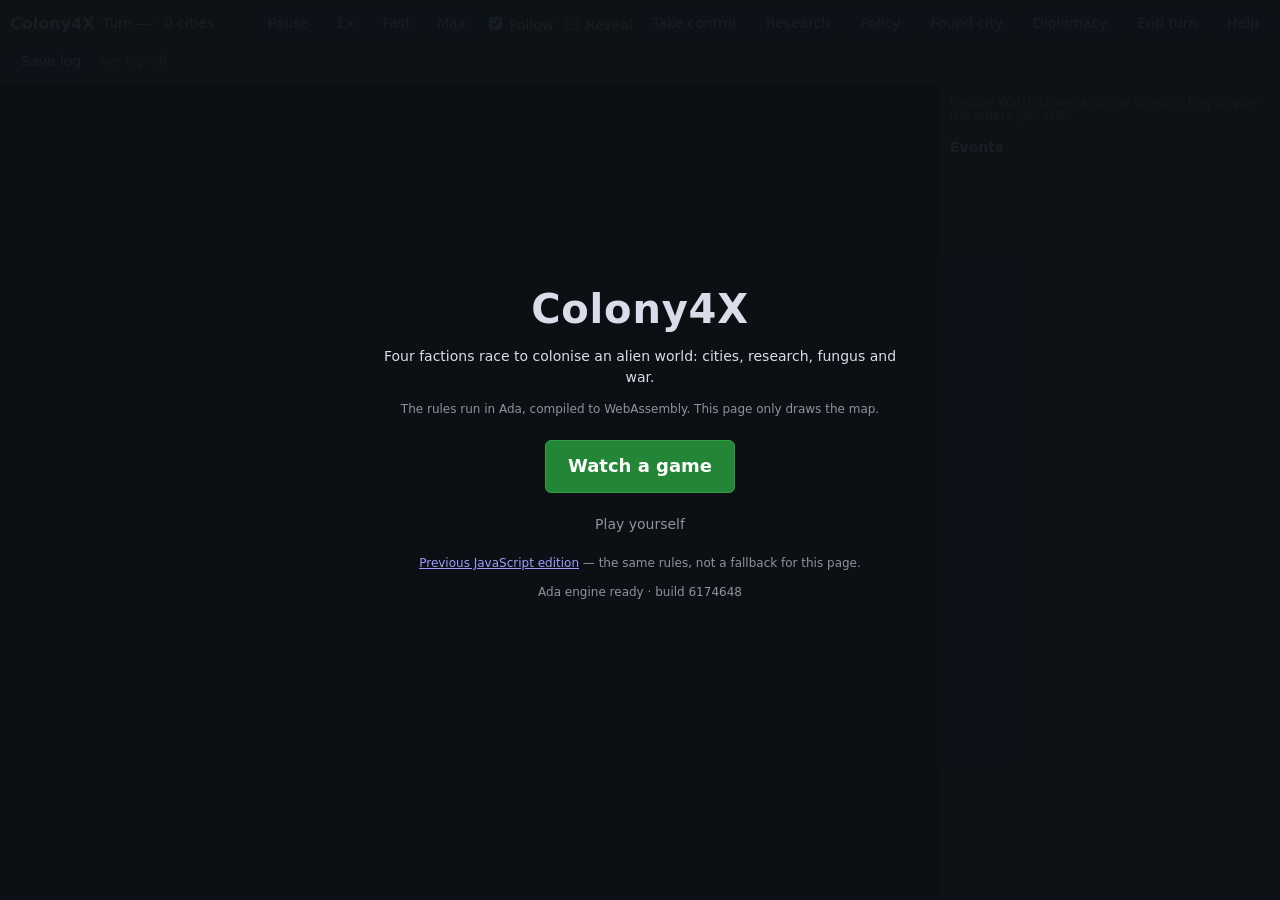
==== commit a14a707f: "Restore diplomatic victories, fog strength, rush, and ferry planning. The Ada engine now scores dipl" ====
--- a/index.html
+++ b/index.html
@@ -89,11 +89,11 @@
 <div id="toast" hidden></div>
 <div id="modal" hidden><div id="mbox"></div></div>
 <script>
-const WASM_B64 = "AGFzbQEAAAABfxNgAX8Bf2ACf38AYAJ/fwF/YAN/f38Bf2ADf39/AGABfwBgBH9/f38AYAAAYAN/f38BfGABfwF8YAJ/fwF8YAABf2AHf39/f39/fwBgBH9/f38Bf2AIf39/f39/f38Bf2ACfH8BfGAFf39/f38Bf2ACfn8BfmAGf39/f39/[base64]////8BcSIGEPmAgIAAIQcCQAJAIARFDQACQCAHLQAAQSBGDQAgBUELakH8////AHFBBCACEJWBgIAAIgIgATYCBCACQQE2AgAgAkEIaiAHIAYQ+YCAgAAaDAILQQAgAUEDdEF4aiABQQJJGyIFQd8AakEDdkH8////AXFBBCACEJWBgIAAIgIgATYCBCACQQI2AgAgAkEIaiAHQQFqIAVBA3YQ+YCAgAAaDAELQciLgIAAQaUBEPCAgIAAAAsgACACNgIEIAAgAkEIajYCACADQRBqJICAgIAAC+kBAQN/AkACQAJAAkBBACABKAAEIgIgASgAACIBa0EBaiACIAFIGyIDQQBIQQAoAtjBioAAIgIgA2oiASACSHMNAAJAIAFB4RJODQAgAkEBaiIEIAJIDQICQCAEQQBKDQAgASAETg0EC0EAIAEgBGtBAWogASAESBsgA0cNBCAEQfeuioAAaiAAIANB/////[base64]/aiICIARODQMgA61BACACIAFrQQFqIAIgAUgbrFINBEHcwYqAACAAIAMQ+oCAgAAaC0EAQQE2AuzPgIAADwtByIuAgABBxwEQ8ICAgAAAC0HIi4CAAEHHARDwgICAAAALQciLgIAAQccBEPCAgIAAAAtByIuAgABBxwEQ8ICAgAAAC4sDAQR/I4CAgIAAQfAAayICJICAgIAAIAEoAAQhAyABKAAAIQEgAkECakEgQe4AEI2BgIAAGgJAQQAgAyABayIEQe0AIARB7QBIG0EBaiADIAFIGyIEQQBMDQACQAJAAkACQCABIARqIgVBf2ogA0oNACAEQQBIIAUgAUhzDQIgBUF/[base64]/ZEUNASACRAAA4P///99BY0UNASAAQX9qIQMCQAJAIAJE////////379E////////[base64]/QEQ8ICAgAAAC5MEBQl/AX4DfwF+An9BACEDAkACQAJAAkBBACgCgMmAgAAiBEEBag4CAQACC0HIi4CAAEH1ARDwgICAAAALIABBgICAgHhHDQFByIuAgABB9gEQ8ICAgAAAC0EAIAQgACAEbyIFQQFIIAVBf0ogBEEASBsbIAVqIQMLIAJB/[base64]/wFxQRBPDQBBACEBAkAgAEF8aiIAQf8BcUELSw0AIADAQQJ0QZTEgIAAaigCACEBCyABDwtByIuAgABBtwIQ8ICAgAAAC8gIAQF/[base64]/[base64]/[base64]/[base64]/AkACQCABQRVNDQBBDEEEIAEQlYGAgAAiAUE/OgAIIAFCgYCAgBA3AgAgAUEIaiECDAELAkACQAJAAkACQAJAAkACQAJAAkACQAJAAkACQAJAAkACQAJAAkACQAJAAkAgAUH/[base64]/IANwIIIAFCgYCAgKACNwIAIAFBCGohAgwUC0EYQQQgARCVgYCAACIBQfbKATsBFCABQaCulYsGNgIQIAFC0NC9o/[base64]/[base64]/[base64]/OgAIIAFCgYCAgBA3AgAgAUEIaiECCyAAIAE2AgQgACACNgIAC5gMBAJ/[base64]/IQtEAAAAAAAA8D8hDEQAAAAAAADwPyENRAAAAAAAAPA/IQ5EAAAAAAAA8D8hD0QAAAAAAADwPyEQRAAAAAAAAPA/IRFEAAAAAAAA8D8hEgJAA0AgAyABaigCACETAkACQCABDQAgE0EBRw0AIApEAAAAAAAA9D+iIQogEUTNzMzMzMzsP6IhESASRDMzMzMzM/M/oiESDAELAkAgAQ0AIBNBAkcNACASRDMzMzMzM+s/oiESIBFEZmZmZmZm8j+iIREMAQsCQCABDQAgE0EDRw0AIAZEAAAAAAAAFECgIQYgEUTNzMzMzMzsP6IhESAIRAAAAAAAAPA/oCEIDAELAkAgAUEERyIUDQAgE0EBRw0AIBFEzczMzMzM7D+iIREgEEQzMzMzMzPzP6IhEAwBCwJAIBQNACATQQJHDQAgEEQzMzMzMzPrP6IhECAPRDMzMzMzM/M/oiEPIAlEAAAAAAAA6D+iIQkMAQsCQCAUDQAgE0EDRw0AIAVEAAAAAAAA8D+gIQUgEETNzMzMzMzsP6IhECAIRAAAAAAAAPA/oCEIDAELAkAgAUEIRyIUDQAgEw0AIAVEAAAAAAAA8D+gIQUMAQsCQCAUDQAgE0EBRw0AIA1EmpmZmZmZ8T+iIQ0gDkQpXI/C9SjsP6IhDgwBCwJAIBQNACATQQJHDQAgEERmZmZmZmbuP6IhECAHRAAAAAAAANA/oCEHIA1EzczMzMzM7D+iIQ0gDERmZmZmZmbmP6IhDCAFRAAAAAAAAPC/oCEFDAELAkAgFA0AIBNBA0cNACAKRAAAAAAAAOg/oiEKIAtEzczMzMzM7D+iIQsgCUQAAAAAAADgP6IhCSAERAAAAAAAAPA/oCEEDAELAkAgAUEMRyIUDQAgE0EBRw0AIAZEAAAAAAAAKMCgIQYgEUTsUbgehevxP6IhESAFRAAAAAAAAPC/oCEFRAAAAAAAAPA/IRVEAAAAAAAA+D8hFkQAAAAAAAAAACEXRAAAAAAAAAAAIRgMAwsCQCAUDQAgE0ECRw0AIBFEzczMzMzM7D+iIREgBkQAAAAAAAAkQKAhBkQAAAAAAAAAACEYRAAAAAAAAPA/IRdEAAAAAAAA8D8hFkQAAAAAAADwPyEVDAMLIBQNACATQQNHDQAgBkQAAAAAAAAUwKAhBiASRGZmZmZmZu4/oiESRFVVVVVVVdU/IRhEzczMzMzM5D8hFUQAAAAAAADwPyEWRAAAAAAAAAAAIRcMAgsgAUEEaiIBQRBHDQALRAAAAAAAAPA/[base64]/[base64]/AQEHf0F/IQECQAJAAkACQAJAAkBBACgCjMmAgAAiAkF/[base64]/AkBBACgCjMmAgAAiASAATA0AAkAgAUF+aiAASA0AIABBmAIgAEGYAksbIQIgAUF/[base64]/AkBBACgCkMmAgAAiASAATA0AAkAgAUF+aiAASA0AIABB0AAgAEHQAEsbIQIgAUF/aiEDIABB/AFsQdTBhIAAaiEEA0ACQCACIABHDQBByIuAgABB2wUQ8ICAgAAACwJAIABBzwBHDQBByIuAgABB2wUQ8ICAgAAACyAEIARB/AFqIgVB/AEQ+YCAgAAaIAUhBCADIABBAWoiAEcNAAsLAkAgAUF/aiIAIAFIDQBByIuAgABB3QUQ8ICAgAAAC0EAIAA2ApDJgIAACwvwAgEEf0F/IQMCQAJAAkACQEEAKAKMyYCAACIEQZgCTg0AIAJBAEgNAEEAKAKIyYCAACACTA0AQQAoApjJgIAAIgVBAWoiAyAFSA0BQQAgAzYCmMmAgAAgAUH/AXFBEE8NAkEDIQYCQCABQXxqIgNB/wFxQQlLDQAgA8BBAnRBpMOAgABqKAIAIQYLIARBmAJPDQNBACAEQQFqNgKMyYCAACAEQTRsIgNBiNCDgABqQn83AgAgA0GE0IOAAGogBjYCACADQYDQg4AAakEKNgIAIANB/M+DgABqIAI2AgAgA0H4z4OAAGogADYCACADQfTPg4AAaiAFNgIAIANBkNCDgABqQn83AgAgA0Gh0IOAAGpBADYAACADQaDQg4AAaiABOgAAIANBmNCDgABqQv////8PNwIAIAQhAwsgAw8LQciLgIAAQecFEPCAgIAAAAtByIuAgABBzgIQ8ICAgAAAC0HIi4CAAEHzBRDwgICAAAALvwIBA38CQAJAIABBAEgNAEEAKAKQyYCAACAATA0AQQEhAyAAQfwBbCIEQZDChIAAaigCACIFQQFIDQAgBEGwwoSAAGooAgAgAUH/AXEiAUYNASAFQX9qIgRFDQAgAEH8AWxBtMKEgABqKAIAIAFGDQFBASEDIARBAUYNACAAQfwBbEG4woSAAGooAgAgAUYNASAEQQJGDQAgAEH8AWxBvMKEgABqKAIAIAFGDQEgBEEDRg0AIABB/AFsQcDChIAAaigCACABRg0BIARBBEYNACAAQfwBbEHEwoSAAGooAgAgAUYNASAEQQVGDQAgAEH8AWxByMKEgABqKAIAIAFGDQEgBEEGRg0AIABB/AFsQczChIAAaigCACABRg0BQQAhAyAEQQdGDQFByIuAgABB/gUQ8ICAgAAAC0EAIQMLIAMLogEBA39BACEBAkBBACgCkMmAgAAiAkF/aiIDIAJODQACQCADQQBIDQBBACEBQdjBhIAAIQMDQAJAAkAgAUHQAEYNACADKAIAIABHDQEgAUEFIAEQk4CAgABB/wFxRQ0BQQEPC0HIi4CAAEGIBhDwgICAAAALIANB/[base64]/AXFFDQBBACEFQQAhBEEAIQYgCEH/AXFFDQsgB0EBaiIEIAdIDQIgB0ECRiIGQQBIIAQgBmoiBiAESEcNAyABQYzQgIAAaigCAEF/c0EfdiEEDAsLIAhB/wFxRQ0JAkAgAUH1z4CAAGotAABB/wFxRQ0AQQAhBEEAKAKUyYCAACEBAkACQCACQQBIDQAgASACTA0AIAJBBE8NBiACQfgkbEHa34WAAGotAABFDQFBASEFQQIhBEEBIQYMDQtBACEFIAJBf0wNCgsgAUF/[base64]/////3/////wA3AgAgAkEYakL/////9/////8ANwIAIAJBEGpC//////f/////ADcCACACQQhqQv/////3/////wA3AgAgAUEgaiIBQYAwRw0ACwJAQQAoAojJgIAAIgJBf2oiAyACTg0AAkACQCADQQBIDQBBACEBQYBQIQIDQCACRQ0CIAJB+K6KgABqQX82AgAgASADRg0BIAJB/K6KgABqQX82AgAgAUEBciADRg0BIAJBgK+KgABqQX82AgAgAUECciADRg0BIAFBA3IhBCACQYSvioAAakF/[base64]/[base64]/[base64]/AFqIQIgBkF/aiIGDQALEJaAgIAAIABBgAxIDQFByIuAgABB+gYQ8ICAgAAACxCWgICAAAsgAEECdEH4/[base64]/aiIFIQYDQCACKAIAIgBBgAxPDQMgAEEFdEH0z4CAAGotAABFDQQgBkUNBiABQQFyIgRByQFGDQIgAkEEaigCACIAQf8LSw0DIABBBXRB9M+AgABqLQAARQ0EIAZBfmohBiACQQhqIQIgAUECaiEBIAQgBUYNBgwACwtByIuAgABB/wYQ8ICAgAAAC0HIi4CAAEGHBxDwgICAAAALQciLgIAAQYcHEPCAgIAAAAsgB0QAAAAAAAAAQKAhBwwBC0QAAAAAAADwvyEHCyADQbAGaiSAgICAACAHC/cBAQV/[base64]/[base64]/[base64]/AFsIgxB3MGEgABqIg0oAgBBAiABQThqEIaAgIAAIgJBAUgNACACQX9qIQNBACgCkMmAgAAiAkF/[base64]/[base64]/[base64]/wFxRQ0GIAxBAWoiBSAMSA0FIAUhDAwGC0HIi4CAAEHiBxDwgICAAAALQciLgIAAQeMHEPCAgIAAAAtByIuAgABB5AcQ8ICAgAAAC0HIi4CAAEHlBxDwgICAAAALQciLgIAAQeYHEPCAgIAAAAtByIuAgABB6AcQ8ICAgAAACyABQQcgAhCTgICAAEH/AXFFDQACQCALQQFqIgYgC0gNACAMIQUMAgtByIuAgABB6wcQ8ICAgAAACyAMIQUgCyEGCyADQQRqIQMgCSAIQQFqIghHDQAMBAsLQciLgIAAQeAHEPCAgIAAAAtByIuAgABB3gcQ8ICAgAAAC0HIi4CAAEHdBxDwgICAAAALAkACQAJAAkACQCABQQAgAhCTgICAAEH/[base64]/[base64]/oCAAEPSAgIAAIgZEAAAQAAAA4MFkRQ0EIAZEAADg////30FjRQ0EAkACQCAGRP///////9+/RP///////98/IAZEAAAAAAAAAABjG6AiBplEAAAAAAAA4EFjRQ0AIAaqIQAMAQtBgICAgHghAAsgAUGwAWokgICAgAAgAA8LQciLgIAAQfsHEPCAgIAAAAtByIuAgABBlgIQ8ICAgAAAC0HIi4CAAEGWAhDwgICAAAALQciLgIAAQYEIEPCAgIAAAAtByIuAgABBuAEQ8ICAgAAAC/UEAwZ/[base64]/oCAFt6IiCEQAAAAAAAD4P6IgCEEAKALwz4CAAEHAAHEbokQAAAAAAADgP6AgAxD0gICAACIIRAAAEAAAAODBZEUNBiAIRAAA4P///99BY0UNBiAIRP///////9+/RP///////98/[base64]/wFxIgJBEk8NAEH9/[base64]/[base64]/AXENB0EBIQEgAEEBEJ2AgIAAQf8BcQ0HQQIhASAAQQIQnYCAgABB/wFxDQdBAyEBIABBAxCdgICAAEH/AXENB0EEIQEgAEEEEJ2AgIAAQf8BcQ0HQQUhASAAQQUQnYCAgABB/wFxDQdBBiEBIABBBhCdgICAAEH/AXENB0EHIQEgAEEHEJ2AgIAAQf8BcQ0HQQghASAAQQgQnYCAgABB/wFxDQdBCSEBIABBCRCdgICAAEH/AXENB0EKIQEgAEEKEJ2AgIAAQf8BcQ0HQQshASAAQQsQnYCAgABB/wFxDQdBDCEBIABBDBCdgICAAEH/AXENB0ENIQEgAEENEJ2AgIAAQf8BcQ0HQQ4hASAAQQ4QnYCAgABB/wFxDQdBDyEBIABBDxCdgICAAEH/AXENB0EQIQEgAEEQEJ2AgIAAQf8BcQ0HQREhASAAQREQnYCAgABB/wFxDQdBEiEBIABBEhCdgICAAEH/AXENB0ETIQEgAEETEJ2AgIAAQf8BcQ0HQRQhASAAQRQQnYCAgABB/wFxDQdBFSEBIABBFRCdgICAAEH/[base64]/aiIBQQ1JDQFBASEADAYLQQAhAwJAIABB/wFxQQ1LDQAgAEEYdEEWdUHcw4CAAGooAgAhAwsCQEEAKAKUyYCAACIEQX9qIgUgBEgNAEHIi4CAAEHECBDwgICAAAALIAFBAEgNBCAFIAFIDQQgAkEIaiABEI2AgIAAAkAgAEH/AXFBAksNACACKwM4IAO3okQAAAAAAADgP6AgABD0gICAACIGRAAAEAAAAODBZEUNAiAGRAAA4P///99BY0UNAiAGRP///////9+/RP///////98/IAZEAAAAAAAAAABjG6AiBplEAAAAAAAA4EFjRQ0EIAaqIQMMBQsgAEH3AXFBA0YNBCACKwNAIAO3okQAAAAAAADgP6AgABD0gICAACIGRAAAEAAAAODBZEUNAiAGRAAA4P///99BY0UNAiAGRP///////9+/RP///////98/IAZEAAAAAAAAAABjG6AiBplEAAAAAAAA4EFjRQ0DIAaqIQMMBAtBIyEAIAFB/wFxQQxLDQQgAcBBAnRB/L+AgABqKAIAIQAMBAtByIuAgABBuAEQ8ICAgAAAC0HIi4CAAEG4ARDwgICAAAALQYCAgIB4IQMLIANBASADQQFKGyEACyACQbABaiSAgICAACAAC7ICAQZ/I4CAgIAAQbAGayIBJICAgIAAAkACQAJAAkACQCAAQdAATg0AIABB/AFsIgBBpMOEgABqLQAADQMCQCAAQdzBhIAAaigCAEEBIAFBDGoQhoCAgAAiAkEBSA0AQQAhAyABQQxqIQAgAkF/[base64]/AXEiAkENTw0EQeM/IAJ2QQFxRQ0EQQAhAkEAKAKUyYCAACAATA0DIABB+CRsIAHAQQJ0QbDAgIAAaigCAGpB0N+FgABqLQAADQQMAwsgAUGPf2pBc0kNAkEBIQJBACEDAkACQAJAAkACQAJAAkACQAJAIAFB/wFxQZx/ag4NCAABAgMEBAQLBQYGBwQLQQEhAwwHC0EIIQMMBgtBByEDDAULQQshAwwEC0ESIQMMAwtBBSEDDAILQRUhAwwBC0ERIQMLQQAoApTJgIAAIABKDQFBAA8LQciLgIAAQesIEPCAgIAAAAtBACECIABB+CRsIANqQdDfhYAAai0AAEUNAAJAIAFBnH9qIgRB/gFxQQpGDQBBAQ8LQQAhAkEALQDwz4CAAEECcUUNAAJAAkACQEEAKAKQyYCAACIDQX9qIgIgA04NAAJAIAJBAEgNAEEAIQJB2MGEgAAhAQNAAkACQCACQdAARg0AIAEoAgAgAEcNASACIAQgABCTgICAAEH/[base64]/wFxRQ0AAkAgA0F2akH/AXFBBE8NACAAQQUgAxCTgICAAEH/AXFFDQELIAFBAWoiBCABSA0DIAQhAQsgA0EBaiIDQRBHDQALIABB/AFsIgNBpsOEgABqIQUgA0GswoSAAGohBiADQajChIAAaiEHIANBpMKEgABqIQggA0GgwoSAAGohCSADQZzChIAAaiEKIANBmMKEgABqIQsgA0GMwoSAAGohDEEAIQQDQAJAIAIoAgAgBCIDQeQAaiINEKGAgIAAQf8BcUUNACAAIAMgAxCTgICAAEH/[base64]/gFxQQpHDQACQEEAKAKQyYCAACIOQX9qIgQgDk4NACAEQQBIDQEgAigCACEPQQAhBANAAkAgBEHAnQFHDQBByIuAgABBxQkQ8ICAgAAACwJAIARB2MGEgABqKAIAIA9HDQAgBEGMwoSAAGooAgAiEEEBSA0AIARBmMKEgABqKAIAIA1GDQQgEEF/[base64]/IQICQCAAQX9MDQBBACgCkMmAgAAgAEwNACABQQBIDQACQCAAQc8ASw0AIABB/AFsQdjBhIAAaiEDQQAhAkEAIQQCQANAAkAgAygCACACEKGAgIAAQf8BcUUNAAJAIAJBdmpB/wFxQQRPDQAgAEEFIAIQk4CAgABB/[base64]/[base64]/wFxQf0BSQ0AIAAQoICAgABB/wFxRQ0BCwJAAkAgBUEMRw0AIAYtAAANAUF/[base64]/DwtByIuAgABB2wkQ8ICAgAAAC0HIi4CAAEHWCRDwgICAAAALIAIL+QEBAn9BACEBAkACQAJAAkAgAEF/TA0AIABB/AFsIgBBjMKEgABqKAIARQ0AIABBmMKEgABqKAIAIABB2MGEgABqKAIAEJ+AgIAAIQEgAEHowYSAAGooAgAiAEEASiABIABrIgIgAUhHDQEgAkEAIAJBAEobIgFBgICAgARqIQICQCAADQAgAkEASA0DIAFBAEggAUEBdCIAIAFqIgEgAEhGDQFByIuAgABB/[base64]/P///[base64]/aiIGIAVODQACQAJAIAFBAEgNACAGIAFIDQAgAUEDSw0DIAFB+CRsQZzfhYAAaigCACEHAkAgAkH/AXENACAHQX9KDQJByIuAgABBngoQ8ICAgAAACyAHQX9MDQQMBQtBACEHIAJB/[base64]/////AXEiDBD5gICAACEDIAEgBUgNASAEIAE2AiwgBCAFNgIoIAMgBEEoahClgICAAEH/AXENASAGQQtqQfz///[base64]/AXENAEEAIAUgAmtBA3RBCGogBSACSBsiAUHfAGpBA3ZB/P///[base64]///8BakH/////AXFBACABQQdKGxD5gICAABogAUELakH8////AXFBBCAEEJWBgIAAIgsgATYCBCALQQE2AgAgC0EIaiICIAUgAUH/////AXEQ+YCAgAAaDAELQciLgIAAQbIKEPCAgIAAAAsgACALNgIEIAAgAjYCACAEQTBqJICAgIAAC/gNAQN/[base64]/cpZvH7pyQ4wA3AhAgAULP3LHLh+TYt+wANwIIIAFCgYCAgPADNwIAIAFBCGohAgwBCwJAAkAgAkEASA0AQQAoAojJgIAAIAJKDQELQRRBBCABEJWBgIAAIgFCzt6BmZeN3bIgNwIIIAFCgYCAgMABNwIAIAFBEGpB6MrJqwY2AgAgAUEIaiECDAELIAFB/[base64]/[base64]/uuYPCrpq25QA3AgAgAUEYakLv3KWbx+7JuSA3AgAgAUEQakKg6KGrhuTYt+wANwIAIAFBCGohAgwHC0HIi4CAAEHEChDwgICAAAALQciLgIAAQc4KEPCAgIAAAAtByIuAgABB2QoQ8ICAgAAACyAFEJSAgIAAIQMgASgCFEEDQQEgA0H/[base64]/AFqIQEgA0F/aiIDDQALEJaAgIAAIAJBgAxIDQFByIuAgABB5goQ8ICAgAAACxCWgICAAAsgAkECdEH4/[base64]/[base64]/[base64]/[base64]/woQ8ICAgAAAC0EAIAI2ApjJgIAAIAEgAy0ALCICQQJGOgDSCCABIAstAABBAXFFIAJBAkdxOgDQCAJAAkBBACgCkMmAgAAiDkF/[base64]/aiAISg0BIAdBAEggCiACSHMNAiAKQX9qIgggCk4NAyAHrUEAIAggAmtBAWogCCACSBusUg0EIAFBoAdqIAUgBxD6gICAABoLAkAgDkHPAEwNAEG4jICAAEGwjICAABCCgICAAEEAIQIMCAsgDkF/TA0EIA5B/[base64]/AFsIgBB8MGEgABqKAIAIgJBGU4NBSABKAIMIQcgASgCCCEFIAJBACACQQBKGyIIQQtqQfz///8AcUEEIAEQlYGAgAAiCiACNgIEQQEhAiAKQQE2AgAgCkEIaiAAQfTBhIAAaiAIEPmAgIAAIQxBACAHKAAEIgogBygAACIHa0EBaiAKIAdIGyIOQQEgBCgABCIHIAQoAAAiBGtBAmogByAESBsiBEEBaiILaiIKQQhqIg0gCGoiAEH/////AXFBASABEJWBgIAAIgdB1AA6AAAgB0EBaiADQQAgBEF/akH/////AXEgBEECSBsQ+YCAgAAaIAcgBGpBIDoAACAHIAtqIAVBACAOQf////[base64]/[base64]/aiICIARODQICQCACQQBIDQBB9M+DgAAhAkEAIQEDQCABQZgCRg0FAkAgAkEEaigCACAARw0AIAJBJGooAgBBAE4NACAAIAJBCGooAgAgAhCqgICAABCrgICAAAsgAkE0aiECIAQgAUEBaiIBRw0ACwtBACgCkMmAgAAiAUF/[base64]/AsQ8ICAgAAAC0HIi4CAAEGADBDwgICAAAALQciLgIAAQYEMEPCAgIAAAAtByIuAgABBnQIQ8ICAgAAAC4YCAQN/AkACQAJAIAAtACwiAUEQTw0AQQIhAgJAIAFBfGoiA0H/AXFBCUsNACADwEECdEHkwICAAGooAgAhAgsgACgCCCIDQYAMTw0BIANBBXRB9M+AgABqIgMtAABFDQIgAUF2akH/[base64]/[base64]/AIDAn8BfAF/I4CAgIAAQbABayIBJICAgIAAAkACQAJAIABBNGwiAEGg0IOAAGotAAAiAkEQTw0AIABB9M+DgABqIQBEAAAAAAAAAAAhAwJAIAJBfGoiAkH/AXFBC0sNACACwEEDdEGQwYCAAGorAwAhAwsgAyADRGZmZmZmZuY/[base64]/oKIPC0HIi4CAAEG3AhDwgICAAAALQciLgIAAQZYCEPCAgIAAAAtByIuAgABBlgIQ8ICAgAAAC+YMBAJ/AXwHfwF8I4CAgIAAQbAGayICJICAgIAAAkACQAJAAkACQAJAAkACQAJAAkACQAJAIABBmAJPDQAgAEE0bCIAQaDQg4AAai0AACIDQRBPDQFEAAAAAAAA8D8hBAJAIANBe2oiBUH/AXFBCUsNACAFwEEDdEHwwYCAAGorAwAhBAtBfyEGQQAoApDJgIAAIgdBf2oiBSAHTg0CIABB9M+DgABqIggoAgghCQJAIAVBAEgNACAHQX5qIQogB0F/[base64]/TA0AIAREMzMzMzMz4z+iIQQMCQsgCUEBIAJBDGoQhoCAgAAiCUEBSA0FQQAhACACQQxqIQUgCUF/aiIDIQlBACEHA0AgBSgCACILQYAMTw0LQQEgACALQQV0QfTPgIAAai0AAEH/AXEbIQAgCUUNBSAHQQFyIgtByQFGDQQgBUEEaigCACIKQf8LSw0LQQEgACAKQQV0QfTPgIAAai0AAEH/AXEbIQAgCUF+aiEJIAVBCGohBSAHQQJqIQcgCyADRw0ADAULC0HIi4CAAEGNDRDwgICAAAALQciLgIAAQcQCEPCAgIAAAAtByIuAgABBrgUQ8ICAgAAAC0HIi4CAAEGZDRDwgICAAAALRAAAAAAAAPQ/IQwgAEH/AXENAQtEzczMzMzM7D8hDAsgBCAMoiEECyAGQX9MDQELAkACQCAGQdAATw0AIAREAAAAAAAA9D+iIQQCQAJAIAZB/AFsIgBBpsOEgABqLQAARQ0AAkAgAUE0bEH4z4OAAGooAgAiBUEASA0AQQAoApTJgIAAIAVMDQAgBUEETw0CIAVB+CRsQeDfhYAAai0AAA0BCyAERAAAAAAAAPg/oiEECwJAIABB7MGEgABqKAIAIgVBAEpBACgCnMmAgAAiACAFayIFIABIRw0AIAREAAAAAAAA+D+iIAQgBUEPSBshBAJAAkACQAJAIABB4wBKDQBBACgCkMmAgAAiAEF/[base64]/D+iIAQgCUEBRhshBAsgBkH8AWwiAEGlw4SAAGotAAANAQwGC0HIi4CAAEGUBxDwgICAAAALIABB2MGEgABqKAIAIgAgCCgCBEcNBAJAAkBBACgClMmAgAAiBUF/aiIJIAVODQBEAAAAAAAA+D8hDAJAIABBAEgNACAJIABIDQAgAEEDSw0CRM3MzMzMzPw/RAAAAAAAAPg/[base64]/AXxBfyECAkBBACgCjMmAgAAiA0F/[base64]/I4CAgIAAQTBrIgEkgICAgAACQAJAAkACQCAAQX9MDQBBACgCkMmAgAAiAkF/[base64]////8HIQdBfyEIQdTBhIAAIQUgA0HQAEkhCUF/IQMDQAJAAkACQCAJRQ0AIAVBBGooAgAgAEcNAgJAIAVBDGooAgAiBiADTA0AIAUoAgAhCgwCCyAGIANHDQIgBSgCACIKIAdIDQEMAgtByIuAgABB3w0Q8ICAgAAACyAEIQggBiEDIAohBwsgBUH8AWohBSACIARBAWoiBEcNAAsgCEF/TA0AIAhB0ABPDQEgCEH8AWwiBEGlw4SAAGpBAToAACABQQhqIAUQmIGAgAAgAUEgakEIaiABKAIQNgIAIAEgASkDCDcDICABQQAoApzJgIAAEICAgIAAIARB8MGEgABqKAIAIgVBGU4NAiABKAIEIQMgASgCACEGIAVBACAFQQBKGyIAQQtqQfz///8AcUEEIAUQlYGAgAAiAiAFNgIEIAJBATYCACACQQhqIARB9MGEgABqIAAQ+YCAgAAhCUEBIAMoAAQiBSADKAAAIgRrQQJqIAUgBEgbIgVBEmoiCiAAaiIDQf////8BcUEBIAUQlYGAgAAiBEHUADoAACAEQQFqIAZBACAFQX9qQf////[base64]/AnwQfyOAgICAAEHAAGsiAiEDIAIkgICAgAAgABCsgICAACEEIAEgABCtgICAACEFIABBNGwiBkH0z4OAAGohBwJAAkACQAJAAkACQAJAIAZBgNCDgABqKAIAIghBAUgNACAERPyp8dJNYlA/IAQgBaAiBUT8qfHSTWJQPyAFIAVhGyAFRPyp8dJNYlA/[base64]////fQWNxIQwCQAJAIAZBi4zSlnlqIgtBD3YgC3MgC0EBcmwiC0EHdiALcyALQT1ybCALaiALcyILQQ52IAtzuEQAAAAAAADwPaIgBGMNAAJAAkAgDEUNAAJAAkAgBUT////////fv0T////////fPyAFRAAAAAAAAAAAYxugIgWZRAAAAAAAAOBBY0UNACAFqiELDAELQYCAgIB4IQsLIAtBAiALQQJIG0EBaiILQQBKIAggC2siCyAISEcNASAHIAs2AgwgCyEIDAMLQciLgIAAQe4BEPCAgIAAAAtByIuAgABB+A0Q8ICAgAAACyAMRQ0FAkACQCAFRP///////9+/RP///////98/[base64]/////[base64]/////wFxQQEgBhCVgYCAACIGQdQAOgAAIAZBAWogDkEAIAhBf2pB/////wFxIAhBAkgbEPmAgIAAGiAGIAhqQSA6AAAgBiAQaiAHQQAgD0H/////AXEgCiAIQQJqSBsQ+YCAgAAaIAYgCmpCoMylu4aN3bkgNwAAIAYgEWogAUEAIBJB/////[base64]/[base64]/[base64]/Sg0AQYiRgIAAQYCRgIAAEIKAgIAAQQAhAwwPCyAGQX9MDQogBkHQAE8NAQJAIAZB/[base64]/////wFxQQEgAxCVgYCAACIBQdQAOgAAIAFBAWogBkEAIABBf2pB/////wFxIABBAkgbEPmAgIAAGiABIABqQSA6AAAgASAJaiAFQQAgB0H/////AXEgBCAAQQJqSBsQ+YCAgAAaIAEgBGoiAEEAKQP4kYCAADcAACAAQQ9qQQAoAIeSgIAANgAAIABBCGpBACkDgJKAgAA3AAAgAiAINgKMAyACQQE2AogDIAEgAkGIA2oQg4CAgAAgAkGQA2ogAxCZgYCAAAwFCyAFLQAsQQFHDQEgBSgCBBCUgICAAEH/[base64]/[base64]/TA0AIAFBgAxODQoCQCABQQV0QfTPgIAAai0AAEEBcQ0AIAEQjoCAgABBf0wNAQsQloCAgAAgAUECdEH4/omAAGooAgAiA0F/TA0AIAUoAgQgAxCzgICAAEH/AXFBAUYNACAKQYAMTw0LIApBAnRB+P6JgABqKAIAIANHDRkLIAVBADoAMCAFQQA6AC0CQCABIAUoAgQQsYCAgABB/[base64]/aiIJIAVODQ8gCCAJNgIAAkAgCUEASg0AIAJBOGogAxCYgYCAACACQeACakEIaiACKAJANgIAIAIgAikDODcD4AIgAkEwakEAKAKcyYCAABCAgICAACADQfwBbCIIQfDBhIAAaigCACIEQRlODREgAigCNCEFIAIoAjAhCiAEQQAgBEEAShsiBkELakH8////AHFBBCADEJWBgIAAIgkgBDYCBCAJQQE2AgAgCUEIaiAIQfTBhIAAaiAGEPmAgIAAIQhBASAFKAAEIgQgBSgAACIFa0ECaiAEIAVIGyIFQQFqIgsgBmoiCUEJaiIMQf////8BcUEBIAMQlYGAgAAiBEHUADoAACAEQQFqIApBACAFQX9qQf////[base64]/[base64]/[base64]/[base64]/TA0AIAQoAhgiAEEASA0AIAAgA0YNACADIAAQtICAgABB/wFxRQ0AIAEQjoCAgABBAE4NACAEIAUoAgQ2AhggAkEIaiADEJiBgIAAIAJBiAFqQQhqIAIoAhA2AgAgAiACKQMINwOIASACQQAoApzJgIAAEICAgIAAIAIoAgAhBEEBIAIoAgQiAygABCIAIAMoAAAiA2tBAmogACADSBsiA0EQaiIGQf////8BcUEBIAMQlYGAgAAiAEHUADoAACAAQQFqIARBACADQX9qQf////[base64]////AHFBBCADEJWBgIAAIgkgBDYCBCAJQQE2AgAgCUEIaiADQfTBhIAAaiAFEPmAgIAAIQlBASAHKAAEIgMgBygAACIEa0ECaiADIARIGyIEQQFqIgogBWoiB0EMaiILQf////8BcUEBIAMQlYGAgAAiA0HUADoAACADQQFqIAhBACAEQX9qQf////[base64]/[base64]/gCIAJBGGpBACgCnMmAgAAQgICAgAACQCABQfDBhIAAaigCACIDQRlODQAgAigCHCEAIAIoAhghBiADQQAgA0EAShsiBEELakH8////AHFBBCADEJWBgIAAIgUgAzYCBEEBIQMgBUEBNgIAIAVBCGogAUH0wYSAAGogBBD5gICAACEHQQEgACgABCIBIAAoAAAiAGtBAmogASAASBsiAEEBaiIJIARqIgVBC2oiCEH/////AXFBASADEJWBgIAAIgFB1AA6AAAgAUEBaiAGQQAgAEF/akH/////AXEgAEECSBsQ+YCAgAAaIAEgAGpBIDoAACABIAlqIAdBACAEIAUgAEECakgbEPmAgIAAGiABIAVqIgBBACkD+JOAgAA3AAAgAEEHakEAKAD/[base64]/kKBQh/AX4DfwF+An8jgICAgABBgDBrIgQkgICAgAACQAJAQQAoAojJgIAAIgVBf2oiBiAFTg0AAkACQCAGQQBIDQBBgFAhB0H48omAACEIQQAhCQNAIAdFDQIgCEEAOgAAIAdB+PKJgABqQX82AgAgB0H4womAAGpBfzYCACAJIAZGDQEgCUEBciEKIAdB/[base64]/[base64]/AFqIQcgCUF/aiIJDQALCyAAQQBIDQMgBSAATA0DAkAgAEGADE8NACAEIAA2AgAgAEECdEH4komAAGpBADYCAEEAKAKEyYCAACELQQAoAoDJgIAAIgmsIQwgA0H/AXEhDUEAIQ5BASEDAkADQCAOQYAMRg0BAkAgBCAOQQJ0aigCACIFQYAMTw0AAkAgBUECdEH4komAAGoiDygCACACTg0AAkAgBSAARg0AIA0NACAFQfjyiYAAai0AAEEBcQ0BC0F/IQgDQEF/[base64]/AUGkBhCNgYCAABoCQAJAAkAgAEEASA0AQQAoAozJgIAAIABMDQBBACgCiMmAgAAgAUwNACAAQTRsIgBBhNCDgABqKAIAQQBMDQAgAEH0z4OAAGoiBCgCCCIAIAFGDQAgBC0ALEF2akH/[base64]/aiECQQIgAGshCEEAIQlBACAAayEKQdzQg4AAIQBBAyEGAkACQAJAA0AgBkGbAkYNBSAAQZh/aiIFKAIAIARGDQMgCiAGaiILQQJGDQggAEFMaiIFKAIAIARGDQEgCCAGakEDRg0IIAAoAgAgBEYNAiALRQ0IAkAgAEE0aiIFKAIAIARGDQAgAEHQAWohACAJQQRqIQkgCiAGQQRqIgZqQQNHDQEMCQsLIAlBA3IhCQwCCyAJQQFyIQkMAQsgBkF/aiEJIAAhBQsgBSgCEEEBSA0EAkAgBw0AQciLgIAAQd4QEPCAgIAAAAsgA0EMaiACQQJ0aigCACIAIAUoAgQQsYCAgABB/[base64]////fQWNFDQMCQCADRP///////9+/RP///////98/[base64]/AXwCQAJAAkBBADQCgMmAgABBADQChMmAgAB+IgBCIIinIACnIgFBH3VHDQBEAAAAAACAPkAgAbdEAAAAAAAAmECjIgJEAAAAAAAA8L+gRAAAAAAAANA/okQAAAAAAADwP6BEAAAAAABwp0CiRAAAAAAAAFlAo0QAAAAAAADgP6BEAAAAAACAPkAgAiACYRsgAkQAAAAAAADwP2MbIAEQ9ICAgAAiAkQAABAAAADgwWRFDQEgAkQAAOD////fQWNFDQECQAJAIAJE////////379E////////[base64]/TA0AAkBBACgCkMmAgAAiAkF/[base64]/AnwBfyOAgICAAEGwAWsiAiSAgICAACACQQhqIABBNGwiAEH4z4OAAGooAgAQjYCAgABEAAAAAAAACEAhAyACKwNYIQQCQCABQX5qIgVB/wFxQQNLDQAgBcBBA3RBwMKAgABqKwMAIQMLAkAgBCADokQAAAAAAADgP6AgAhD0gICAACIDRAAAEAAAAODBZEUNACADRAAA4P///99BY0UNACAAQfTPg4AAaiIAIAE6ADAgAEEAOgAtIABBADYCEAJAAkAgA0T////////fv0T////////fPyADRAAAAAAAAAAAYxugIgOZRAAAAAAAAOBBY0UNACADqiEBDAELQYCAgIB4IQELIAAgAUEBIAFBAUobNgIgIAJBsAFqJICAgIAADwtByIuAgABBuAEQ8ICAgAAAC/0DAQh/QQAhAgJAIAFBAEgNAEEAKAKIyYCAACABTA0AAkACQCABQYAMTw0AIAFBBXRB9M+AgABqIgMtAABBAUYNAQwCC0HIi4CAAEGWERDwgICAAAALAkBBACgCkMmAgAAiBEF/[base64]/wFxGw8LAkAgBUEATg0AQQAPCwJAIAMtAAJB/wFxRQ0AQQAPC0HA4n4hBgNAAkACQCAGRQ0AIAZBmN+FgABqKAIAIABHDQFBAiECIAZBnN+FgABqKAIAIAEQhYCAgABBAkgNBQwBC0HIi4CAAEGpERDwgICAAAALIAZB/AFqIQYgBEF/aiIEDQALQQAPC0HIi4CAAEGvBRDwgICAAAALQciLgIAAQa4FEPCAgIAAAAsgAguqFQUKfwF8A38BfAJ/[base64]/[base64]/[base64]/[base64]/oqAiDyALZEUNASAPIQsgCSEMDAELQciLgIAAQeESEPCAgIAAAAsgCUEBaiEFIAkgCkcNAAsgDEF/TA0CIAYgDDYCHAJAIAYoAgggDEYNACAAIAxBDBC2gICAAAsCQAJAAkBBACgCjMmAgAAiBUF/[base64]/TA0BCwsgCEEATg0BCyAGQQE6AC0MAwsgBiAINgIcAkAgBigCCCAIRg0AIAAgCEEUELaAgIAACwJAAkBBACgCjMmAgAAiBUF/[base64]/l1BRN/[base64]/[base64]/gICAAEQAAAAAAAAUQKAgACACIAIQwICAgABEAAAAAAAAFECgo0TNzMzMzMz0P2NFDQgLQQAhESAMQaDGgIAAaigCAEETSg0PDAcLQQAhESAAIAIQv4CAgABEAAAAAAAAFECgIAAgAiACEMCAgIAARAAAAAAAABRAoKNEZmZmZmZm5j9jRQ0GDA4LIBBB/wFxQQFHDQAgCSAMaigCACIRQQBKQQAoApzJgIAAIhAgEWsiESAQSEcNASARQQRIDQAgDEGgxoCAAGooAgBBJ0wNACACEL6AgIAARDMzMzMzM+M/Y0UNAEEBIREgBA0NIAAgAhC/[base64]/[base64]/wFxRQ0GIAxBsMqAgABqKAIAQQAoApzJgIAASg0GIAxBoMaAgABqKAIAQShIDQYgCigCACEOELiAgIAAIg9BgICAgARqQX9MDQEgDiAPQQF0QQVtTg0GIAYoAgAhDhC4gICAACIPQYCAgIAEakF/TA0CIA4gD0EBdEEFbU4NBiACQQBIQQAoApzJgIAAIg4gAmoiDyAOSHMNAyAPQQZvIg5BBmogDiAOQQBIG0ECTw0GQX8hEQJAAkACQCAEDgQCAAkBCQtBnLDgAEF/IAooAgBBxQBKGyERDAgLIAYoAgBBO0oNBQwGC0F/IREgCigCAEHPAEwNBkGcrSBBfyAAQQMQh4CAgABB/wFxGyERDAYLQciLgIAAQeIdEPCAgIAAAAtByIuAgABB7R0Q8ICAgAAAC0HIi4CAAEHuHRDwgICAAAALQciLgIAAQe8dEPCAgIAAAAtBlBchESACEL6AgIAARDMzMzMzM+M/Yw0BC0F/IRELIAFBwABqIAIQmIGAgAAgASABKAJINgKAECABIAEpA0A3A/gPAkAgEUF/TA0AAkACQCARQQdxIg5BBU8NACAIIA5BAnRqIhIoAgAiD0EASkEAKAKcyYCAACIQIA9rIg8gEEhHDQEgD0EFTA0CIAFBOGogACACIA4gEUETdkEBcSARQQN2QQ9xIBFBB3ZB/[base64]////8BcUEBIAIQlYGAgAAiAkHUADoAACACQQFqIAhBACAGQX9qQf////8BcSAGQQJIGxD5gICAABogAiAGakEgOgAAIAIgB2ogBUEAIA1B/////[base64]/[base64]/IQIgBiEMA0ACQAJAAkAgAkUNACACQdjBhIAAaigCACAARw0CIAJBgMKEgABqLQAAQQVHDQIgCEEBaiIFIAhIDQEgBSEIDAILQciLgIAAQZ4HEPCAgIAAAAtByIuAgABBnwcQ8ICAgAAACyACQTRqIQIgDEF/[base64]/[base64]/[base64]/[base64]/wFxRQ0AAkACQCACQf8BcSIGQQ5NDQBB5AAhDQwBC0EBIAZ0IgZBn/gAcQ0BAkAgBkHABnENAEHIASENDAELQawCIQ0LQQAhBgJAIAJBe2oiBEH/AXFBCEsNACAEwEECdEHgwoCAAGooAgAhBgsgBiANaiIGIAUgBiAFSiIGGyEFIAIgCCAGGyEICyACQQFqIgJBEEcNAAwCCwsCQCAHQabDhIAAai0AAA0AIBYtAABBAUcNACAFIABMDQAgFy0AAEUNAAJAAkBBACgCkMmAgAAiBkF/[base64]/BEQ8ICAgAAACyACQTRqIQIgDUF/[base64]/[base64]/wFxDQBB7AAhCAwCCwJAIBNFDQAgFi0AAEEBRw0BQQAoApTJgIAAIABMDQEgFS0AAEUNASAMQQkgAhCTgICAAEH/[base64]/AXEiBkEMSw0AQQEgBnRB4CFxDQELIAAgAkHkAGoiCBChgICAAEH/AXFFDQAgDCACIAIQk4CAgABB/wFxDQACQAJAIAYOBQEGBgYABgsgBSgCAEEFSg0FDAELIAUoAgBBAkoNBAsgAkEBaiICQQ1HDQALQX8hDUEFIQhBACECA0ACQCAAIAIQoYCAgABB/[base64]/IQVBBSEIQQAhAgNAAkAgACACEKGAgIAAQf8BcUUNAAJAIAJB/wFxIgZBDUsNAEEBIAZ0QZ/[base64]/[base64]/[base64]/aiIIKAIAIAxGDQMgDSAGaiIHQQJGDQkgAkFMaiIIKAIAIAxGDQEgBCAGakEDRg0JIAIoAgAgDEYNAiAHRQ0JAkAgAkE0aiIIKAIAIAxGDQAgAkHQAWohAiAFQQRqIQUgDSAGQQRqIgZqQQNHDQEMCgsLIAVBA3IhBQwCCyAFQQFyIQUMAQsgBkF/[base64]/wFxDgQBBAACBAsgBRC8gICAAAwGCyAIKAIIIABBCkEAELWAgIAAIAgoAhwiAkF/TA0DIAIgAEEAEJeAgIAARAAAAAAAAAAAZQ0DIAgoAhwiDUGADE8NASANQQJ0QfiSiYAAaigCAEEASA0DDAQLAkBBACgCkMmAgAAiAkF/aiILIAJODQAgC0EASA0FQQAhAkF/IQRB5wchDQNAAkACQCACIgdB0ABGDQAgB0H8AWwiAkHYwYSAAGooAgAgAEcNAQJAQQAoAojJgIAAIgZBf2oiDCAGSA0AQciLgIAAQbAUEPCAgIAAAAsgDEEASA0BIAJB3MGEgABqIQxBACECA0ACQCAMKAIAIAIQhYCAgABBAkoNACAAIAIQu4CAgABB/[base64]/M+DgABqKAIAIARHDQUgBkH0z4OAAGooAhBBAEwNBSAAIAQQu4CAgAAiBkH/AXFFDQUgAiAGELqAgIAADAULQciLgIAAQa4UEPCAgIAAAAtByIuAgABBgBQQ8ICAgAAACwJAAkACQAJAAkAgCCgCCBCOgICAACICQX9MDQACQCACQdAATw0AIAJB/[base64]/[base64]/[base64]////fQWNFDQECQAJAIBRE////////379E////////[base64]/hQQ8ICAgAAAC0HIi4CAAEHvFBDwgICAAAALQciLgIAAQe4UEPCAgIAAAAtByIuAgABB7RQQ8ICAgAAAC0EAKAKQyYCAACIGQX9qIgIgBk4NAiACQQBIDQBBfyEHQf////8HIQ1BwOJ+IQIDQAJAAkAgAkUNACACQZjfhYAAaigCACAARw0BIAJBnN+FgABqIgwoAgAgCCgCCBCFgICAACANTg0BIAwoAgAgCCgCCBCFgICAACENIAwoAgAhBwwBC0HIi4CAAEGUFRDwgICAAAALIAJB/AFqIQIgBkF/aiIGDQALIAdBf0wNACAHIAgoAghHDQELIAhBAToALQwFCyAFIAdBHhC2gICAAAwEC0HIi4CAAEGTFRDwgICAAAALIAUgAkEoELaAgIAADAILAkBBACgCiMmAgAAiDEF/aiICIAxIDQBByIuAgABBhBQQ8ICAgAAACwJAAkAgAkEASA0AQQAhAkF/[base64]/NgIcCyAIKAIIIABBABCXgICAAEQAAAAAAAAAAGRFDQEgBRCogICAABoMAQsCQCAIKAIIIA1HDQAgBRCogICAAEH/AXENASAIQX82AhwMAQsgBSANQQwQtoCAgAAgCCgCABCPgICAACICQX9MDQAgAkGXAksNAyACQTRsIgZB/[base64]/[base64]/[base64]/[base64]/AXEiCEEMSQ0BDAILQciLgIAAQbcCEPCAgIAAAAtBASAHQf8eIAh2QQFxGyEHCyACQTRqIQIgBkF/aiIGRQ0DDAALC0HIi4CAAEHyIBDwgICAAAALQciLgIAAQfIgEPCAgIAAAAsgDUEBaiECIA0gBEcNAAsLIAogB3JB/wFxRQ0AIAFBCGogAhCYgYCAACABIAEoAhA2AtAJIAEgASkDCDcDyAkgACAFEMeAgIAAIgYoAAQhAiAGKAAAIQYgAUHICWogAhCZgYCAACACIAZIDQUgAiAGa0F/Rg0FCyAOQQFqIQIgDiARRg0CDAALC0HIi4CAAEHfIBDwgICAAAALIBBBAWohAiAQIBJHDQALCyAAEKmAgIAACyABQaAWaiSAgICAAA8LQciLgIAAQd4gEPCAgIAAAAtByIuAgABBlgIQ8ICAgAAAC5IDBAN/AXwBfwF8AkACQAJAIABBBE8NAEEAKAKQyYCAACIBQX9qIgIgAU4NASAAQfgkbEGY34WAAGoiAygCFLdEAAAAAAAANkCjRGZmZmZmZtY/oiEEAkAgAkEASA0AQQAhAkHYwYSAACEFA0AgAkHQAEYNBAJAIAUoAgAgAEcNACAERDMzMzMzM8M/oCAEIAJBCiACEJOAgIAAQf8BcRshBAsgBUH8AWohBSABIAJBAWoiAkcNAAsLAkBBAC0A1M+AgABFDQBBACgC2M+AgAAgAEcNAEEAKALgz4CAACICQQBMDQAgArdEAAAAAAAAKMCjRAAAAAAAAPA/oESamZmZmZnJP6JEmpmZmZmZ6T+gIQQLAkBBAC0A8M+AgABBBHFFDQAgAygCCLcQuICAgAAiAkEBIAJBAUobt6NEZmZmZmZm7j+iIgYgBGRFDQAgBiEECyAERAAAAAAAAPA/pA8LQciLgIAAQbAaEPCAgIAAAAtByIuAgABBsxoQ8ICAgAAAC0HIi4CAAEG0GhDwgICAAAALiAMDAn8BfAV/AkBBACgCjMmAgAAiAkF/[base64]/aiICDQALCyAEDwtByIuAgABByhoQ8ICAgAAAC5EEAwJ/AXwHfwJAAkBBACgCjMmAgAAiA0F/[base64]/[base64]/AXFFDQELQQEhAyAAQQJ0QcPJgIAAai0AAEEDRg0BCyACQQNHDQFBAA8LIAMPCyAAQXxqIQIgAUF8aiEAAkADQCACDQEgAkF/aiECIABBf2oiAA0AC0EADwtByIuAgABBzxsQ8ICAgAAAC/kDAQN/QQAhAgJAAkACQEEAKAKUyYCAACIDQX9qIgQgA04NACAEQQBIDQJBACECAkACQCAARQ0AIAFFDQBBAC0Amd+FgABB/wFxRQ0AIABBAnRBwMmAgABqLQAADQAgAUEASA0BIAFBAnRBwMmAgABqLQAARQ0DCyAERQ0DQQAhAgJAIABBAUYNACABQQFGDQBBAC0AkYSGgABB/wFxRQ0AIABBAnRBwcmAgABqLQAADQAgAUEASA0BIAFBAnRBwcmAgABqLQAARQ0DCyAEQQFGDQNBACECAkAgAEECRg0AIAFBAkYNAEEALQCJqYaAAEH/[base64]/aiEAIAFBf2oiAUUNBQwACwtByIuAgABBwxsQ8ICAgAAAC0HIi4CAAEHEGxDwgICAAAALQciLgIAAQcIbEPCAgIAAAAtBASECCyACC7MCAwN/AXwBfyOAgICAAEGwAWsiASSAgICAAEEAKAKUyYCAACICQX9qIgMgAk4hAgJAAkAgAEF/[base64]/AkACQCABIAJGDQACQAJAAkBBACgClMmAgAAiB0F/[base64]/[base64]/[base64]/[base64]/[base64]/[base64]/[base64]/[base64]/Y0UNCwsCQCACQX9qDgMACgcKCyANRM3MzMzMzPw/[base64]/Yw0EDAULIBMgBbegRAAAAAAAgEFARAAAAAAAAERAIAJBAkYbZkUNBAwDCyANRAAAAAAAAPg/ZEUNAgwDC0HIi4CAAEGkHBDwgICAAAALIBFBAXRBBW0hESAQIARKDQEgEiARTg0BIAlBCmwhBAJAIAdBAUcNACAPRDMzMzMzM+M/ZA0CRAAAAAAAAOg/IQ8CQAJAAkACQCACDgQAAgEDAgtEZmZmZmZm8j8hDwwCC0RmZmZmZmbuPyEPDAELRM3MzMzMzPQ/RAAAAAAAAPA/IAxBAUYbIQ8LIAS3RAAAAAAAAPg/oiAPokQAAAAAAADgP6AgAxD0gICAACIPRAAAEAAAAODBZEUNBSAPRAAA4P///99BY0UNBQJAAkAgD0T////////fv0T////////fPyAPRAAAAAAAAAAAYxugIg+ZRAAAAAAAAOBBY0UNACAPqiECDAELQYCAgIB4IQILIAogAk4NAQwCCyAFQShIDQEgFCgCACAKSA0BIAS3IQ8CQAJAIAxBAUcNAESamZmZmZkBQETNzMzMzMz0P0QAAAAAAAD4PyACQQNGGyACQQFGGyENDAELRAAAAAAAAPg/RGZmZmZmZv4/[base64]/////AXFBASADEJWBgIAAIgJB1AA6AAAgAkEBaiAEQQAgAUF/akH/////AXEgAUECSBsQ+YCAgAAaIAIgAWpBIDoAACACIAlqIAZBACALQf////[base64]/////AXFBASADEJWBgIAAIgJB1AA6AAAgAkEBaiAEQQAgAUF/akH/////AXEgAUECSBsQ+YCAgAAaIAIgAWpBIDoAACACIAlqIAZBACALQf////8BcSAAIAFBAmpIGxD5gICAABogAiAAaiIBQQApA/[base64]/////wFxQQEgAxCVgYCAACIAQdQAOgAAIABBAWogBUEAIAFBf2pB/////[base64]/[base64]/TA0EIAcgAxC0gICAAEH/AXFBAUYNBEH4ooCAAEHwooCAABCCgICAAAwJC0HIi4CAAEH7IRDwgICAAAALQciLgIAAQa4FEPCAgIAAAAtByIuAgABBrwUQ8ICAgAAAC0HIi4CAAEGEIhDwgICAAAALIAAQrICAgAAhCwJAIApB/AFsQabDhIAAai0AAEUNACALIAtEMzMzMzMz4z+iIAUoAgRBEBCHgICAAEH/AXFBAUYbIQsLIAVBDGohDCAAQTRsQfjPg4AAaiEIIAEgABCugICAACENQQAhDkEAIQ9BASEJA0ACQAJAAkACQEEAKAKMyYCAACIHQX9qIgQgB04NAEEAIQNEAAAAAAAAAEAhEAJAAkAgBEEATg0AQX8hBgwBC0EAIQNEAAAAAAAA8L8hEUF/[base64]////30FjRQ0BAkACQCARRP///////9+/RP///////98/[base64]/[base64]/////wFxQQEgBBCVgYCAACIBQdQAOgAAIAFBAWogAEEAIANBf2pB/////wFxIANBAkgbEPmAgIAAGiABIANqIgBBEGpBAC8BqKOAgAA7AAAgAEEIakEAKQOgo4CAADcAACAAQQApA5ijgIAANwAAIAEgBWogCEEAIAZB/////[base64]/aNnZDjADcCCCAHQoGAgICwBDcCAAwJC0EAIQhBoI5/[base64]/[base64]/AFqIQcgBkF/aiIGDQALCwJAIAhB/wFxDQBB+J2AgABB8J2AgAAQgoCAgABBHEEEIAcQlYGAgAAiB0H5ADoAGiAHQfLEATsBGCAHQuXKyZuHxNuy4QA3AhAgB0LO3oGp5u3ZtO4ANwIIIAdCgYCAgLACNwIADAYLIANB9M+AgABqIgdBgAI7ARwgB0F/NgIYAkBBACgCjMmAgAAiBUEBSA0AQQAhCEEAIQADQAJAAkACQAJAAkACQAJAIAhBmAJPDQACQCAIQTRsIgdB/[base64]////8BcUEBIAcQlYGAgAAiAEHUADoAACAAQQFqIAFBACAHQX9qQf////[base64]/[base64]/[base64]/////wFxQQEgBxCVgYCAACIBQdQAOgAAIAFBAWogBUEAIABBf2pB/////wFxIABBAkgbEPmAgIAAGiABIABqIgVBBGpBAC8BlJqAgAA7AAAgBUEAKAKQmoCAADYAACABIAtqIARBACAJQf////8BcSACIABBB2pIGxD5gICAABogASACaiIAQQhqQQAtALCagIAAOgAAIABBACkDqJqAgAA3AAAgASAMaiAIQQAgDUH/////AXEgBiACQQpqSBsQ+YCAgAAaIAEgBmoiAEEEakEALQDEmoCAADoAACAAQQAoAsCagIAANgAAIAEgDmogCkEAIA9B/////wFxIAMgBkEGakgbEPmAgIAAGiAHIAM2AjwgB0EBNgI4IAEgB0E4ahCDgICAACAHQcAAaiAHEJmBgIAAIAdB0ABqJICAgIAAC68vARR/I4CAgIAAQbDzAGsiACSAgICAACAAQbDDAGpBAEGAMBCNgYCAABogAEGwN2pBAEGADBCNgYCAABoCQAJAQQAoApTJgIAAIgFBf2oiAiABTg0AIAJBAEgNAUEAIQEDQCABIQMgAEGwN2pBAEGADBCNgYCAABoCQAJAAkBBACgCjMmAgAAiAUF/[base64]/aiIIIQYDQCABKAIAIglBgAxPDQUgAEGwN2ogCWpBAToAACAGRQ0GIAdBAXIiCUHJAUYNBCABQQRqKAIAIgpB/[base64]/aiIBIAdODQEgAUEASA0GQQEgB2shBEEAIAdrIQpBAiEBQdTFhIAAIQkCQAJAA0AgCUGIfGooAgAgBkYNASAEIAFqQQJGDQcCQCAJQYR+aigCACAGRg0AIAogAWpFDQggAUHQAEYNBiAJKAIAIAZGDQMgCUH0BWohCSAKIAFBA2oiAWpBAkcNAQwICwsgAUF/aiEBDAELIAFBfmohAQsgAUHQAEkNA0HIi4CAAEH6HhDwgICAAAALQciLgIAAQfceEPCAgIAAAAtByIuAgABBrgUQ8ICAgAAAC0HIi4CAAEGvBRDwgICAAAALIAFB/[base64]/AFsIghBpsOEgABqLQAARQ0PQQVBAyAEQQwgARCTgICAAEH/[base64]////AHFBBCABEJWBgIAAIgcgATYCBCAHQQE2AgAgB0EIaiAIQfTBhIAAaiADEPmAgIAAIQpBASAGKAAEIgEgBigAACIGa0ECaiABIAZIGyIBQQ9qIgUgA2oiB0H/////AXFBASABEJWBgIAAIgZB1AA6AAAgBkEBaiAJQQAgAUF/akH/////AXEgAUECSBsQ+YCAgAAaIAYgAWoiCUEHakEAKQCfnICAADcAACAJQQApA5icgIAANwAAIAYgBWogCkEAIAMgByABQRBqSBsQ+YCAgAAaIAAgBzYCfCAAQQE2AnggBiAAQfgAahCDgICAACAAQYABaiABEJmBgIAACwJAAkACQCAEQQwgARCTgICAAEH/AXFFDQBBACgCnMmAgABBAm8iAUECaiABIAFBAEgbQQFHDQIgCEGow4SAAGoiBigCACIDQX9qIgEgA0gNAUHIi4CAAEHCHxDwgICAAAALIAhBqMOEgABqIgYoAgAiA0F/aiIBIANODQkLIAYgAUEAIAFBAEobNgIACwJAAkACQCAEQQAgARCTgICAAEH/AXFFDQBBACgCnMmAgABBAm8iAUECaiABIAFBAEgbQQFHDQIgCEGsw4SAAGoiBigCACIDQX9qIgEgA0gNAUHIi4CAAEHJHxDwgICAAAALIAhBrMOEgABqIgYoAgAiA0F/[base64]/[base64]/[base64]/[base64]/[base64]////8BcUEBIAEQlYGAgAAiBkHUADoAACAGQQFqIANBACABQX9qQf////[base64]////8BcUEBIAEQlYGAgAAiBkHUADoAACAGQQFqIANBACABQX9qQf////[base64]/aiIFIAZODQBBACEGAkAgBUEASA0AQQEgAWshCEEAIAFrIQogAUF/aiILIAFOIRMDQAJAAkACQAJAAkACQAJAAkAgBiIHQZgCRg0AIAdBNGwiAUH4z4OAAGooAgAiCUF/TA0HIAFB9M+DgABqIgQoAggiA0GADE8NASADQQV0QYzQgIAAaigCACAJRw0HIBMNAkEAIQICQAJAIAtBAE4NAEF/IQEMAQtBAiEBQdTFhIAAIQYCQAJAAkADQCAGQYh8aigCACADRg0CAkAgCCABakECRw0AQX8hAQwFCyAGQYR+aigCACADRg0BAkAgCiABag0AQX8hAQwFCyABQdAARg0IIAYoAgAgA0YNAyAGQfQFaiEGIAogAUEDaiIBakECRw0AC0F/IQEMAwsgAUF/[base64]/[base64]/M+DgABqIgQoAgAQy4CAgAAhBSAEKAIAIQQgBUH/AXENAyAEQQEgAkEsahCGgICAACIGQQFIDQQgA0H0z4OAAGohB0EAIQMgAkEsaiEFA0ACQCADQckBRw0AQciLgIAAQaohEPCAgIAAAAsCQCAHKAIEIAUoAgAiBBDLgICAAEH/AXFFDQAgBEGADE8NAyAEQQV0QYzQgIAAaigCACAHKAIERw0ICyAFQQRqIQUgBiADQQFqIgNGDQMMAAsLQciLgIAAQaUhEPCAgIAAAAtByIuAgABBqiEQ8ICAgAAACyABQX9KDQJBACEDIAJBLGohBQJAA0AgA0HJAUYNASAHKAIEIAUoAgAiBBDLgICAAEH/[base64]/[base64]/[base64]////8BcUEBIAMQlYGAgAAiBEHUADoAACAEQQFqIAVBACADQX9qQf////[base64]/A3wBfwN8An8EfAR/[base64]/aiIEIAJODQECQCAEQQBIDQBBACECA0ACQAJAIAIiBUGYAkYNACAFQTRsIgJB+M+DgABqKAIAQQBODQEgAkH0z4OAAGoiAygCEEEATA0BAkBBACgCjMmAgAAiAUF/aiICIAFODQACQAJAAkACQCACQQBODQBB4wAhBkF/IQcMAQtBfyEHQeMAIQZBoI5/IQIDQAJAAkACQAJAAkAgAkUNACACQdjBhIAAaiIIKAIAQX9MDQQgAkHcwYSAAGoiCSgCACADKAIIEIWAgIAAQX9qQQVLDQQgCSgCACADKAIIEIWAgIAAIAZODQRBACgClMmAgAAiCkF/[base64]/[base64]/[base64]////fQWNFDQMgBkF/aiEBAkACQCAMRP///////9+/RP///////98/IAxEAAAAAAAAAABjG6AiDJlEAAAAAAAA4EFjRQ0AIAyqIQIMAQtBgICAgHghAgsgAiABIAYgAkobIgJByQFPDQQLIAMgAEGoDGogAkECdGooAgAQsoCAgABB/[base64]/aiIDIAJODRAgA0EASA0AQQAhA0EAIAJrIQlBldCAgAAhAUEBIQIDQCACQYEMRg0DAkAgAUFgai0AAEUNACADQYAMTw0XIABBqAxqIANBAnRqIAJBf2o2AgAgA0EBaiEDCwJAIAkgAmpFDQACQCABLQAARQ0AIANB/[base64]/ZEUNBCAMRAAA4P///99BY0UNBCADQX9qIQECQAJAIAxE////////379E////////[base64]////fQWNFDQwgBEF/aiEDAkACQCAMRP///////9+/RP///////98/[base64]////30FjDQELQciLgIAAQcoWEPCAgIAAAAsCQAJAIAxE////////379E////////[base64]/[base64]/ZEUNAiAMRAAA4P///99BY0UNAiADQX9qIQECQAJAIAxE////////379E////////3z8gDEQAAAAAAAAAAGMboCIMmUQAAAAAAADgQWNFDQAgDKohAgwBC0GAgICAeCECCyACIAEgAyACShsiAkGADE8NAwsgAkEFdEH1z4CAAGotAABFDQpBACgCkMmAgAAiCUF/[base64]/M+DgABqIQEDQEEBIAMgASgCACACRhshAyABQTRqIQEgCUF/[base64]/NgIAIANB9M+DgABqIAE2AgAgA0GQ0IOAAGpCfzcCACADQaHQg4AAakEANgAAIANBoNCDgABqQQ46AAAgA0GY0IOAAGpC/////w83AgAgAEHABWogAhCYgYCAACAAQagMakEIaiAAKALIBTYCACAAIAApA8AFNwOoDCAAQbgFakEAKAKcyYCAABCAgICAACAAKAK4BSEBQQEgACgCvAUiAigABCIDIAIoAAAiAmtBAmogAyACSBsiAkEWaiIJQf////8BcUEBIAIQlYGAgAAiA0HUADoAACADQQFqIAFBACACQX9qQf////[base64]/[base64]/[base64]////fQWNFDRUgA0F/aiEBAkACQCAMRP///////9+/RP///////98/[base64]////30FjRQ0SAkACQCAMRP///////9+/RP///////98/[base64]///8AcUEEIAIQlYGAgAAiBiACNgIEIAZBATYCACAGQQhqIANB9MGEgABqIAEQ+YCAgAAhCkEBIAgoAAQiAiAIKAAAIgNrQQJqIAIgA0gbIgJBFWoiCyABaiIIQf////8BcUEBIAIQlYGAgAAiA0HUADoAACADQQFqIAVBACACQX9qQf////[base64]/[base64]/P///wBxQQQgAhCVgYCAACIGIAM2AgQgBkEBNgIAIAZBCGogAkH0wYSAAGogARD5gICAACEGQQEgCCgABCICIAgoAAAiA2tBAmogAiADSBsiAkEPaiIKIAFqIghB/////wFxQQEgAhCVgYCAACIDQdQAOgAAIANBAWogBUEAIAJBf2pB/////[base64]/////AXFBASACEJWBgIAAIgNB1AA6AAAgA0EBaiABQQAgAkF/akH/////AXEgAkECSBsQ+YCAgAAaIAMgAmoiAkEAKQP4lYCAADcAACACQQhqQQAoAoCWgIAANgAAIAAgCDYCnEMgAEEBNgKYQyADIABBmMMAahCDgICAACAAQbDDAGogAhCZgYCAAAwbCyADQdAATw0LIAMQm4CAgAAiAkF/[base64]///8AcUEEIAIQlYGAgAAiBiADNgIEIAZBATYCACAGQQhqIAJB9MGEgABqIAEQ+YCAgAAhCkEBIAgoAAQiAiAIKAAAIgNrQQJqIAIgA0gbIgJBE2oiCyABaiIIQf////8BcUEBIAIQlYGAgAAiA0HUADoAACADQQFqIAVBACACQX9qQf////[base64]////AHFBBCACEJWBgIAAIgYgAzYCBCAGQQE2AgAgBkEIaiACQfTBhIAAaiABEPmAgIAAIQpBASAIKAAEIgIgCCgAACIDa0ECaiACIANIGyICQRNqIgsgAWoiCEH/////AXFBASACEJWBgIAAIgNB1AA6AAAgA0EBaiAFQQAgAkF/akH/////[base64]/NwIAIAJBodCDgABqQQA2AAAgAkGg0IOAAGpBDjoAACACQZjQg4AAakL/////DzcCACAAQbAEaiACEJiBgIAAIAAgACgCuAQ2AuBCIAAgACkDsAQ3A9hCIABBqARqQQAoApzJgIAAEICAgIAAAkAgD0HwwYSAAGooAgAiAkEZTg0AIAAoAqwEIQMgACgCqAQhBiACQQAgAkEAShsiAUELakH8////AHFBBCACEJWBgIAAIgggAjYCBCAIQQE2AgAgCEEIaiAPQfTBhIAAaiABEPmAgIAAIQVBASADKAAEIgIgAygAACIDa0ECaiACIANIGyICQRJqIgogAWoiCEH/////AXFBASACEJWBgIAAIgNB1AA6AAAgA0EBaiAGQQAgAkF/akH/////[base64]/[base64]/[base64]/AXEiA0EJRhsgA0EIRhsiHEQAAAAAAAAAAGRFDQEgDCAcoCEMDAELQciLgIAAQfAXEPCAgIAAAAsCQCACRQ0AAkAgB0G0woSAAGooAgAiA0EMSw0ARAAAAAAAAABARAAAAAAAAAhARAAAAAAAAAAAIANB/wFxIgNBCUYbIANBCEYbIhxEAAAAAAAAAABkRQ0AIAwgHKAhDAsgAkEBRg0AAkAgB0G4woSAAGooAgAiA0EMSw0ARAAAAAAAAABARAAAAAAAAAhARAAAAAAAAAAAIANB/wFxIgNBCUYbIANBCEYbIhxEAAAAAAAAAABkRQ0AIAwgHKAhDAsgAkECRg0AAkAgB0G8woSAAGooAgAiA0EMSw0ARAAAAAAAAABARAAAAAAAAAhARAAAAAAAAAAAIANB/wFxIgNBCUYbIANBCEYbIhxEAAAAAAAAAABkRQ0AIAwgHKAhDAsgAkEDRg0AAkAgB0HAwoSAAGooAgAiA0EMSw0ARAAAAAAAAABARAAAAAAAAAhARAAAAAAAAAAAIANB/wFxIgNBCUYbIANBCEYbIhxEAAAAAAAAAABkRQ0AIAwgHKAhDAsgAkEERg0AAkAgB0HEwoSAAGooAgAiA0EMSw0ARAAAAAAAAABARAAAAAAAAAhARAAAAAAAAAAAIANB/wFxIgNBCUYbIANBCEYbIhxEAAAAAAAAAABkRQ0AIAwgHKAhDAsgAkEFRg0AAkAgB0HIwoSAAGooAgAiA0EMSw0ARAAAAAAAAABARAAAAAAAAAhARAAAAAAAAAAAIANB/wFxIgNBCUYbIANBCEYbIhxEAAAAAAAAAABkRQ0AIAwgHKAhDAsgAkEGRg0AAkAgB0HMwoSAAGooAgAiA0EMSw0ARAAAAAAAAABARAAAAAAAAAhARAAAAAAAAAAAIANB/wFxIgNBCUYbIANBCEYbIhxEAAAAAAAAAABkRQ0AIAwgHKAhDAsgAkEHRg0AQciLgIAAQc0MEPCAgIAAAAsgACAMOQOIQwsCQCALQQQgAhCTgICAAEH/AXFFDQAgACAMRAAAAAAAAPA/oCIMOQOIQwsCQAJAIAdB4MGEgABqIiEoAgAiA0F7aiICIANODQACQAJAIAJBACACQQBKG7dEmpmZmZmZ2b+iIhxEAAAAAAAAAABkRQ0AIAAgDCAcoCIMOQOIQwwBCyAcRAAAAAAAAAAAY0UNACAAIA4gHKEiDjkD8EILAkBBACgCkMmAgAAiAkF/[base64]/BCCwJAIB5EAAAAAAAAAABkRQ0AQQAoAozJgIAAIgNBf2oiAiADTg0CIAJBAEgNACAiKAIAIQFBACEjQaCOfyECA0AgAkUNBAJAIAJB3MGEgABqKAIAIAFHDQAgAkHYwYSAAGooAgAgCUcNAAJAIAJBgMKEgABqLQAAIgZBDUsNAEEBIAZ0QY/4AHENAQsgI0EBaiIGICNIDQggBiEjCyACQTRqIQIgA0F/aiIDDQALICNBAiAjQQJIGyICtyEcAkAgI0EBSA0AIAAgDCAcoCIMOQOIQwwBCyACQX9KDQAgACAOIByhIg45A/[base64]/oCACEPSAgIAAIgxEAAAQAAAA4MFkRQ0AIAxEAADg////30FjRQ0AIAdBxMOEgABqIQMCQAJAIAxE////////379E////////[base64]////30FjRQ0AAkACQCAMRP///////9+/RP///////98/IAxEAAAAAAAAAABjG6AiDJlEAAAAAAAA4EFjRQ0AIAyqIQMMAQtBgICAgHghAwsCQCADQQBIIAIgA2oiASACSEcNAAJAIBggBbeiRAAAAAAAAOA/oCACEPSAgIAAIgxEAAAQAAAA4MFkRQ0AIAxEAADg////30FjRQ0AIBkgI7eiRAAAAAAAAOA/oCACEPSAgIAAIg5EAAAQAAAA4MFkIQICQAJAIAxE////////379E////////3z8gDEQAAAAAAAAAAGMboCIMmUQAAAAAAADgQWNFDQAgDKohAwwBC0GAgICAeCEDCwJAIAJFDQAgDkQAAOD////fQWNFDQAgCUEAIAZBCUobIgJBAUchBQJAAkAgDkT////////fv0T////////fPyAORAAAAAAAAAAAYxugIgyZRAAAAAAAAOBBY0UNACAMqiEJDAELQYCAgIB4IQkLAkACQAJAAkACQCAFDQAgA7dEzczMzMzM7D+iRAAAAAAAAOA/oCACEPSAgIAAIgxEAAAQAAAA4MFkRQ0EIAxEAADg////30FjRQ0EIAxE////////379E////////3z8gDEQAAAAAAAAAAGMboCIMmUQAAAAAAADgQWNFDQEgDKohAwwCCyACQQJHDQEgA7dEMzMzMzMz4z+iRAAAAAAAAOA/oCACEPSAgIAAIgxEAAAQAAAA4MFkRQ0CIAxEAADg////30FjRQ0CIAxE////////379E////////[base64]/P///[base64]/////wFxQQEgAhCVgYCAACICQdQAOgAAIAJBAWogI0EAIAFBf2pB/////wFxIAFBAkgbEPmAgIAAGiACIAFqQSA6AAAgAiAoaiAlQQAgJ0H/////AXEgBiABQQJqSBsQ+YCAgAAaIAIgBmoiAUEIakEALwGgl4CAADsAACABQQApA5iXgIAANwAAIAIgKWogJkEAICpB/////[base64]////AHFBBCACEJWBgIAAIiMgAjYCBCAjQQE2AgAgI0EIaiAHQfTBhIAAaiAFEPmAgIAAISZBASAGKAAEIgIgBigAACIGa0ECaiACIAZIGyIGQQFqIicgBWoiI0EIaiIoQf////8BcUEBIAIQlYGAgAAiAkHUADoAACACQQFqICVBACAGQX9qQf////[base64]/[base64]/aiIBIAJODQIgAUENTw0BIAxEmpmZmZmZ9T+iIAwgAUH+AXFBCkYbIQwLAkAgDCADt6JEAAAAAAAA4D+gIAIQ9ICAgAAiDEQAABAAAADgwWRFDQAgDEQAAOD////fQWNFDQAgB0HowYSAAGohIwJAAkAgDET////////fv0T////////[base64]/[base64]/[base64]/ajYCAAwMCyACQZx/[base64]////AHFBBCACEJWBgIAAIgEgAjYCBCABQQE2AgAgAUEIaiAHQfTBhIAAaiAJEPmAgIAAIQVBASADKAAEIgIgAygAACIDa0ECaiACIANIGyIBQRVqIgcgCWoiA0H/////AXFBASACEJWBgIAAIgJB1AA6AAAgAkEBaiAGQQAgAUF/akH/////[base64]/aiIBIAJODQcgAUENTw0IIABBqANqQQAoApzJgIAAEICAgIAAIAdB8MGEgABqKAIAIgNBGU4NCSAAKAKsAyEJIAAoAqgDIQYgA0EAIANBAEobIgVBC2pB/P///[base64]/////wFxQQEgAhCVgYCAACICQdQAOgAAIAJBAWogBkEAIAFBf2pB/////wFxIAFBAkgbEPmAgIAAGiACIAFqQSA6AAAgAiAhaiAFQQAgDUH/////AXEgCSABQQJqSBsQ+YCAgAAaIAIgCWpCoMTVy8aN2bkgNwAAIAIgI2ogB0EAIBZB/////[base64]////[base64]/////AXFBASACEJWBgIAAIgJB1AA6AAAgAkEBaiAGQQAgAUF/akH/////AXEgAUECSBsQ+YCAgAAaIAIgAWpBIDoAACACICFqIAVBACANQf////8BcSAJIAFBAmpIGxD5gICAABogAiAJakKgxNXLxo3ZuSA3AAAgAiAjaiAHQQAgFkH/////[base64]////fQWMNAgtByIuAgABBshgQ8ICAgAAAC0HIi4CAAEGUBxDwgICAAAALAkACQCAMRP///////9+/RP///////98/IAxEAAAAAAAAAABjG6AiDJlEAAAAAAAA4EFjRQ0AIAyqIQIMAQtBgICAgHghAgsCQAJAAkACQCACQQBIIBYgAmoiCSAWSEcNACAUIA6iIAIQ9ICAgAAiDEQAABAAAADgwWRFDQEgDEQAAOD////fQWNFDQECQAJAIAxE////////379E////////[base64]/okQAAAAAAADgP6ShIAm3okQAAAAAAADgP6AgAhD0gICAACIMRAAAEAAAAODBZEUNACAMRAAA4P///99BY0UNACABQXhqIgIgAUghCQJAAkAgDET////////fv0T////////[base64]/IAwgAkEKIAIQk4CAgABB/[base64]/wFxGyEMIBFB3t+FgABqLQAARQ0AIAxEAAAAAAAA9D+iIQwLIAgrAyggBreiRAAAAAAAAOA/oCACEPSAgIAAIg5EAAAQAAAA4MFkRQ0DIA5EAADg////30FjRQ0DAkACQCAORP///////9+/RP///////98/IA5EAAAAAAAAAABjG6AiDplEAAAAAAAA4EFjRQ0AIA6qIQIMAQtBgICAgHghAgsCQCACQQBKIAYgAmsiAyAGSHNFDQBByIuAgABBzhgQ8ICAgAAAC0EAKALkz4CAACIGQQUgBkEFSBsiBkEAIAZBAEobIQYgCrdEAAAAAAAA4D+iIAFBASABQQFKG7ejRAAAAAAAAPA/oCAMIAK3oqIhDAJAAkAgCQ0AIBFBmt+FgABqLQAAQQFGDQAgBkEFdEGQjYCAAGohAgwBCyAGQQV0QYiNgIAAaiECCyAVIAwgAisDAKKiRAAAAAAAAOA/oCACEPSAgIAAIgxEAAAQAAAA4MFkRQ0EIAxEAADg////30FjRQ0EIANBAEggCCgCCCIBIANqIgIgAUhGIQMCQAJAIAxE////////379E////////[base64]/[base64]/////AXFBASACEJWBgIAAIgJB1AA6AAAgAkEBaiAGQQAgA0F/akH/////AXEgA0ECSBsQ+YCAgAAaIAIgA2pBIDoAACACIAtqIAVBACAKQf////8BcSABIANBAmpIGxD5gICAABogAiABaiIDQQdqQQAoAL+XgIAANgAAIANBACkDuJeAgAA3AAAgAiANaiAHQQAgD0H/////AXEgCSABQQxqSBsQ+YCAgAAaIAAgCTYCrDwgAEEBNgKoPCACIABBqDxqEIOAgIAAIABBqAxqIAIQmYGAgAAgCEF/[base64]/[base64]/AXFFDQAgBEEBOgAAIANBAnQgCWpBoMqAgABqQQE6AAAgAEHQAmogAhCYgYCAACAAIAAoAtgCNgKwDCAAIAApA9ACNwOoDCAAQcgCakEAKAKcyYCAABCAgICAACAAKALIAiEIQQEgACgCzAIiAigABCIBIAIoAAAiAmtBAmogASACSBsiAkEIaiIGQf////8BcUEBIAIQlYGAgAAiAUHUADoAACABQQFqIAhBACACQX9qQf////[base64]////8BcUEBIAIQlYGAgAAiAUHUADoAACABQQFqIAhBACACQX9qQf////[base64]/////AXFBASACEJWBgIAAIgNB1AA6AAAgA0EBaiAJQQAgAkF/akH/////[base64]/////AXFBASACEJWBgIAAIgFB1AA6AAAgAUEBaiAJQQAgA0F/akH/////AXEgA0ECSBsQ+YCAgAAaIAEgA2oiA0EAKQP4m4CAADcAACADQQZqQQApAf6bgIAANwAAIAAgCDYC3EIgAEEBNgLYQiABIABB2MIAahCDgICAACAAQcDDAGogAhCZgYCAAAsgAkEgaiICDQALEMqAgIAAAkBBACgCjMmAgAAiAkF/[base64]/////AXFBASACEJWBgIAAIgNB1AA6AAAgA0EBaiAJQQAgAkF/akH/////[base64]////8BcUEBIAIQlYGAgAAiA0HUADoAACADQQFqIAlBACACQX9qQf////8BcSACQQJIGxD5gICAABogAyACaiICQQApA9ijgIAANwAAIAJBDmpBACkB5qOAgAA3AAAgAkEIakEAKQPgo4CAADcAACAAIAg2AtQFIABBATYC0AUgAyAAQdAFahCDgICAACAAQdgFaiACEJmBgIAAIAFBADoAMAtBACgCkMmAgAAiAkF/[base64]/AFsQdjBhIAAaigCACABKAIERhshBwsCQCABLQAvDQAgASgCDCICQQpODQAgAS0ALCIJQRBPDQUgASgCECEIQQMhAwJAIAlBfGoiCUH/[base64]/[base64]/AFsQdjBhIAAaigCACIDQQAoAtjPgIAARw0AAkBBACgC4M+AgAAiAUF/[base64]////8BcUEBIAIQlYGAgAAiAkHUADoAACACQQFqIAlBACADQX9qQf////8BcSADQQJIGxD5gICAABogAiADaiIDQQApA/[base64]/////AXFBASACEJWBgIAAIgNB1AA6AAAgA0EBaiABQQAgAkF/akH/////[base64]/////wFxQQEgAhCVgYCAACICQdQAOgAAIAJBAWogCUEAIANBf2pB/////wFxIANBAkgbEPmAgIAAGiACIANqIgNBACkDmJiAgAA3AAAgA0EQakEALQComICAADoAACADQQhqQQApA6CYgIAANwAAIABBATYCgAYgAEGoPGohCSAAQYAGaiEDDAILQQAoAvDPgIAAIQILAkACQCACQQhxDQBBACgClMmAgAAiAkF/aiIHIAJOIQsMAQtBACEBAkBBACgCiMmAgAAiAkF/[base64]/[base64]/////AXFBASACEJWBgIAAIgJB1AA6AAAgAkEBaiAJQQAgA0F/akH/////[base64]/[base64]/////AXFBASACEJWBgIAAIgJB1AA6AAAgAkEBaiAIQQAgA0F/akH/////AXEgA0ECSBsQ+YCAgAAaIAIgA2pBIDoAACACIApqIAZBACAFQf////[base64]/////AXFBASACEJWBgIAAIgJB1AA6AAAgAkEBaiAJQQAgA0F/akH/////[base64]/////AXFBASACEJWBgIAAIgJB1AA6AAAgAkEBaiAJQQAgA0F/akH/////[base64]/////wFxQQEgAhCVgYCAACICQdQAOgAAIAJBAWogCUEAIANBf2pB/////[base64]/[base64]/AXFFIQAMYAtBACgCjMmAgAAiAEF/[base64]/aiEHCyACQQBIDV0gBSACTA1dIAJBgAxPDRggAkEFdEH0z4CAAGotAAANWyACEI6AgIAAQQBODVsgB0GYAk8NGSAHQTRsQaDQg4AAai0AAEF2akH/[base64]/AXFFIQAMXgtBACgCjMmAgAAiAEF/[base64]/aiICIABODRwCQAJAAkACQAJAAkAgAkEASA0AQQIgAGshBkEAIQNBACAAayEFQdzQg4AAIQBBAyECA0AgAkGbAkYNJCAAQZh/[base64]/[base64]/TA1VIAAgARCdgICAAEH/[base64]////8BcUEBIAEQlYGAgAAiAkHUADoAACACQQFqIAVBACABQX9qQf////8BcSABQQJIGxD5gICAABogAiABaiIFQRBqQQAtAKimgIAAOgAAIAVBCGpBACkDoKaAgAA3AAAgBUEAKQOYpoCAADcAACACIAlqIAdBACAGQf////[base64]/aiIBIAVODSICQAJAIAFBAEgNAEEAIQNBACEBA0BBASADIAAgARCjgICAACACRhshAyAFIAFBAWoiAUcNAAsgA0H/AXENAQtBmKeAgABBkKeAgAAQgoCAgAAMWAsgBygCACIBQQZPDSMgByABQQFqNgIAIABB/[base64]/[base64]////8BcUEBIAEQlYGAgAAiAUEEakEALQD0p4CAADoAACABQQAoAvCngIAANgAAIAFBBWogA0EAIAJB+////wFqQf////[base64]/aiEDDAMLIAVBA3IhBSADQTRqIQMMAgsgBUEBciEFIANBTGohAwwBCyAAQX9qIQULAkAgAkEGRw0AIAVBmAJPDS4CQCADLQAsQQJGDQBBqKiAgABBoKiAgAAQgoCAgAAMVgsCQCADKAIEQREQh4CAgABB/[base64]/[base64]/[base64]/AXFFIQAMUAsgASACIAMQxYCAgABB/[base64]////8BcUEBIAEQlYGAgAAiAEHUADoAACAAQQFqIAdBACADQX9qQf////8BcSADQQJIGxD5gICAABogACADakEgOgAAIAAgCGogBkEAIAlB/////[base64]////8BcUEBIAEQlYGAgAAiAEHUADoAACAAQQFqIAJBACABQX9qQf////8BcSABQQJIGxD5gICAABogACABaiIBQQApA/iZgIAANwAAIAFBBWpBACkA/ZmAgAA3AAAgBCADNgLMAyAEQQE2AsgDIAAgBEHIA2oQg4CAgABBCEEEIAEQlYGAgAAiAUIBNwIADD4LAkBBACgCoMmAgAAiAEF/[base64]////8BcUEBIAEQlYGAgAAiAUEOakEAKQHmrYCAADcAACABQQhqQQApA+CtgIAANwAAIAFBACkD2K2AgAA3AAAgAUEWaiADQQAgAkHq////AWpB/////[base64]/[base64]/////wFxQQEgARCVgYCAACICQdQAOgAAIAJBAWogBUEAIAFBf2pB/////wFxIAFBAkgbEPmAgIAAGiACIAFqIgVBCGpBAC0AgK6AgAA6AAAgBUEAKQP4rYCAADcAACACIAlqIAdBACAGQf////[base64]/[base64]/[base64]/[base64]/NgKgyYCAACAEQegAaiABEJiBgIAAIARB4AJqQQhqIAQoAnA2AgAgBCAEKQNoNwPgAiAEQeAAakEAKAKcyYCAABCAgICAACAEKAJgIQNBASAEKAJkIgEoAAQiAiABKAAAIgFrQQJqIAIgAUgbIgFBH2oiBUH/////AXFBASABEJWBgIAAIgJB1AA6AAAgAkEBaiADQQAgAUF/akH/////[base64]/[base64]/////AXFBASABEJWBgIAAIgJB1AA6AAAgAkEBaiAFQQAgAUF/akH/////AXEgAUECSBsQ+YCAgAAaIAIgAWoiBUENakEAKQDlq4CAADcAACAFQQhqQQApA+CrgIAANwAAIAVBACkD2KuAgAA3AAAgAiAJaiAHQQAgBkH/////[base64]/[base64]/M+DgABqKAIAIAJHDQMgAUH0z4OAAGpBfzYCGAwDC0HIi4CAAEG8IxDwgICAAAALQaikgIAAQaCkgIAAEIKAgIAAC0EBIQALIARB0ANqJICAgIAAIAALwwsICH8Bfgh/AXwBfwF+A38CfAJAAkACQEEAKAKIyYCAACIBQX9qIgIgAU4NAAJAAkAgAkEASA0AQQAoAvjIgIAAIQNBgKB/[base64]/ShsgBmoiDUF/[base64]/[base64]/[base64]/AXwCfwF8AX8CfAh/[base64]/[base64]////z3M3AgAgAUH0xoCAAGpCnP///89zNwIAIAFB7MaAgABqQpz////PczcCACABQeTGgIAAakKc////z3M3AgAgAUHcxoCAAGpCnP///89zNwIAIAFB1MaAgABqQpz////PczcCACABQczGgIAAakKc////z3M3AgAgAUHExoCAAGpCnP///89zNwIAIAFBvMaAgABqQpz////PczcCACABQbTGgIAAakKc////z3M3AgAgAUHQAGoiAUHAAkcNAAtBAEF/[base64]/[base64]/[base64]/[base64]/[base64]//8DcUEDdGorAwAhECAIQfDrAGogCkEDdGorAwAhC0EDEM+AgIAAAkBBACgCiMmAgAAiA0F/aiIBIANODQACQCABQQBIDQBB+M+AgAAhAkGAoH8hAQNAAkACQAJAIAFFDQACQCABQfjSh4AAaisDACIRRGZmZmZmZtY/Yw0AIBFEw/UoXI/C5T9jRQ0CIAJBATYCAAwDCyACQQA2AgAMAgtByIuAgABByCYQ8ICAgAAACyACQQI2AgALIAFBCGohASACQSBqIQIgA0F/[base64]////fQWNFDQQCQAJAIBFE////////379E////////[base64]/M+AgABqQQE2AgAMAQsgAUH8z4CAAGpBAjYCAAsgAUEgaiEBIAJBCGohAiAEIANBAWoiA0cNAAsgAEEATA0UIABBN24iAUEDIAFBA0obIQwgAEF/aiEJIAC3IRBBASEHA0BBACEBAkAgAEEBRg0AQQBBACgC+MiAgABB9fOt6QZqIgE2AvjIgIAAAkACQCABQQ92IAFzIAFBAXJsIgFBB3YgAXMgAUE9cmwgAWogAXMiAUEOdiABc7hEAAAAAAAA8D2iIBCiIAEQ9ICAgAAiEUQAAAAAAADgv2RFDQAgEUQAAOD////fQWMNAQtByIuAgABB7gEQ8ICAgAAACwJAAkAgEUT////////fv0T////////fPyARRAAAAAAAAAAAYxugIhGZRAAAAAAAAOBBY0UNACARqiEBDAELQYCAgIB4IQELIAEgCSAAIAFKGyIBQYAMTw0GCyAIQfA7aiABQQJ0aigCACEBQQEhBANAIAFBgAxPDQcgAUEFdEH1z4CAAGpBAToAACABQQEgCEHMNWoQhoCAgAAhBSAIQcgFakH/[base64]////fQWNFDQwgA0F/aiECAkACQCARRP///////9+/RP///////98/[base64]/SYQ8ICAgAAAC0HIi4CAAEHuARDwgICAAAALQciLgIAAQYMnEPCAgIAAAAtByIuAgABB/[base64]/[base64]/aiIDIARODQACQCADQQBODQAgAyAETiEBDAULQQAhAkEAIRIDQAJAAkACQAJAAkAgAiIBQYAMRg0AIAFBBXRB9M+AgABqIgItAABFDQQgAi0AAQ0EQQAoAoDJgIAAIgJBAWoOAgQCAQtByIuAgABBuicQ8ICAgAAAC0EAIAJBACABIAEgAm0iBSACbGsiBhsgAkF/[base64]/[base64]/wtLDQMgCEHw6wBqIBJBAnRqIAE2AgAgEkEBaiESCyACQcAAaiECIAMgAUECaiIBakECRw0ACwtBACgClMmAgAAiAkF/aiITIAJODQECQCATQQBIDQAgEkF/aiEUIBK3IRAgCCgC8GshFSASQQJIIQpBACEBA0AgASINQX9qIQ8gCCgC1AUhFiAIKALQBSEXIAgoAswFIRggCCgCyAUhGUF/IQAgFSEJQQEhBwNAQQAhAQJAAkACQAJAIAoNAEEAQQAoAvjIgIAAQfXzrekGaiIBNgL4yICAACABQQ92IAFzIAFBAXJsIgFBB3YgAXMgAUE9cmwgAWogAXMiAUEOdiABc7hEAAAAAAAA8D2iIBCiIAEQ9ICAgAAiEUQAAAAAAADgv2RFDQEgEUQAAOD////fQWNFDQECQAJAIBFE////////379E////////[base64]/[base64]/[base64]/NwIAIANBmNCDgABqQX82AgAgA0Gc0IOAAGpCADcCACADQaTQg4AAakEAOgAAIAFBlgJGDQkgBEEBaiIFIARIDQVBACAFNgKYyYCAAEEAIAFBA2oiADYCjMmAgAAgB0E0bCIDQYjQg4AAakJ/NwIAIANBgNCDgABqQoqAgIAwNwIAIANB/M+DgABqIAk2AgAgA0H4z4OAAGogDTYCACADQfTPg4AAaiAENgIAIANBkNCDgABqQn83AgAgA0Gh0IOAAGpBADYAACADQaDQg4AAakEDOgAAIANBmNCDgABqQv////8PNwIAIAFBlQJGDQkgBUEBaiIEIAVIDQZBACAENgKYyYCAAEEAIAFBBGoiBzYCjMmAgAAgAEE0bCIDQYjQg4AAakJ/NwIAIANBgNCDgABqQoqAgIDgADcCACADQfzPg4AAaiAJNgIAIANB+M+DgABqIA02AgAgA0H0z4OAAGogBTYCACADQZDQg4AAakJ/NwIAIANBodCDgABqQQA2AAAgA0Gg0IOAAGpBBDoAACADQZjQg4AAakL/////DzcCACABQZQCRg0JIARBAWoiBSAESA0HQQAgBTYCmMmAgABBACABQQVqIgA2AozJgIAAIAdBNGwiA0GI0IOAAGpCfzcCACADQYDQg4AAakKKgICAMDcCACADQfzPg4AAaiAJNgIAIANB+M+DgABqIA02AgAgA0H0z4OAAGogBDYCACADQZDQg4AAakJ/NwIAIANBodCDgABqQQA2AAAgA0Gg0IOAAGpBBToAACADQZjQg4AAakL/////[base64]/////[base64]/NwIAIAVBmNCDgABqQX82AgAgBUGc0IOAAGpCADcCACAFQaTQg4AAakEAOgAAIAZBlwJGDQAgAEEBaiIHIABIDQRBACAHNgKYyYCAAEEAIAZBAmoiCTYCjMmAgAAgDEE0bCIFQYjQg4AAakJ/NwIAIAVBgNCDgABqQoqAgIAwNwIAIAVB/M+DgABqIAQ2AgAgBUH4z4OAAGogAzYCACAFQfTPg4AAaiAANgIAIAVBkNCDgABqQn83AgAgBUGh0IOAAGpBADYAACAFQaDQg4AAakEDOgAAIAVBmNCDgABqQv////8PNwIAIAZBlgJGDQAgB0EBaiIFIAdIDQVBACAFNgKYyYCAAEEAIAZBA2o2AozJgIAAIAlBNGwiBkGI0IOAAGpCfzcCACAGQYDQg4AAakKKgICAMDcCACAGQfzPg4AAaiAENgIAIAZB+M+DgABqIAM2AgAgBkH0z4OAAGogBzYCACAGQZDQg4AAakJ/NwIAIAZBodCDgABqQQA2AAAgBkGg0IOAAGpBBToAACAGQZjQg4AAakL/////[base64]/[base64]/////wFxQQEgARCVgYCAACICQRBqQQAoAqivgIAANgAAIAJBCGpBACkDoK+AgAA3AAAgAkEAKQOYr4CAADcAACACQRRqIAZBACADQez///8BakH/////[base64]/TA0AQQAoApDJgIAAIgJBf0wNAUEAKAKMyYCAACIDQX9MDQIgACADQQAoAvjIgIAAIAFBxbvyiHhzQZODgAhsc0GTg4AIbCACc0GTg4AIbHNBk4OACGwiBDYCDAJAIAJFDQBBACEBA0AgAUHAnQFGDQUgAUHUwYSAAGooAgAiBUF/TA0GIAFB2MGEgABqKAIAIgZBA2oiByAGSA0HIAdBf0wNCCABQdzBhIAAaigCACIGQX9MDQkgAUHgwYSAAGooAgAiCEF/TA0KIAFB5MGEgABqKAIAIAggBiAHIAQgBXNBk4OACGxzQZODgAhsc0GTg4AIbHNBk4OACGxzQZODgAhsIAFB6MGEgABqKAIAc0GTg4AIbCEEIAFB/AFqIQEgAkF/aiICDQALIAAgBDYCDAsgA0F/aiIHIANODQ1BACEBAkAgB0EASA0AA0AgAUHg8QBGDQsgAUH0z4OAAGooAgAiAkF/TA0MIAFB+M+DgABqKAIAIgdBA2oiBiAHSA0NIAFB/[base64]/////[base64]/AIQgYCAgAAgBEHoBGogBBCZgYCAAEHAsICAAEG4sICAABCBgICAACAEQegCaiAEEJiBgIAAIARB2ARqQQhqIAQoAvACNgIAIAQgBCkD6AI3A9gEAkBBACgCiMmAgAAiAUF/[base64]/[base64]/wtLDQFBxbvyiHghAEH0z4CAACEBA0AgAS0AAEEARyIFQQJyIAUgAUEBai0AABsgAUEEaigCAEECdHIgAUEIaigCAEEEdHIgAHNBk4OACGwhACABQSBqIQEgA0F/[base64]/[base64]/[base64]/I4CAgIAAQRBrIgAkgICAgAAgAEGAATYCDEEAIQECQAJAAkACQEEAKAKUyYCAACICQX9qIgMgAk4NAAJAAkBBACgCoMmAgAAiBEEASA0AIAQgA0oNAEEAIQFBACgCjMmAgAAiBUF/[base64]/[base64]/[base64]/[base64]/[base64]/MeKgABBAEEAOgD9x4qAAEEAQQA6AP7HioAAQQBBADoA/[base64]/[base64]/oCADEPSAgIAAIglEAAAQAAAA4MFkRQ0AIAlEAADg////30FjRQ0AAkAgBkEEbUECdCIDQYCAEE8NACADQZjHioAAaiEBAkACQCAJRP///////9+/RP///////98/IAlEAAAAAAAAAABjG6AiCZlEAAAAAAAA4EFjRQ0AIAmqIQUMAQtBgICAgHghBQsgASAFOgAAIANBAXJBmMeKgABqIAVBCHY6AAAgA0ECckGYx4qAAGogBUEQdjoAACADQQNyQZjHioAAaiAFQRh2OgAAAkAgBkEEaiIKIAZIDQAgACAKNgIMAkBBACgCkMmAgAAiBUF/[base64]/AFqIQMgBUF/[base64]//[base64]/AFsIgxBwMOEgABqKAIAIg1BgICAfGpB////[base64]/[base64]/aiICDQALC0EAIAAoAgwiCzoAjMiKgABBACALQQh2OgCNyIqAAEEAIAtBEHY6AI7IioAAQQAgC0EYdjoAj8iKgABBACgCiMmAgAAiAUF/[base64]/[base64]/wMgA0H/[base64]/wtLDQBBxbvyiHghBkH0z4CAACEFA0AgBS0AAEEARyIDQQJyIAMgBUEBai0AABsgBUEEaigCAEECdHIgBUEIaigCAEEEdHIgBnNBk4OACGwhBiAFQSBqIQUgAkF/[base64]/[base64]/[base64]/[base64]/[base64]/KIeCEHDAELQfTPgIAAIQUgA0GADEkhCEHFu/[base64]/I4CAgIAAQcAGayIAJICAgIAAQQEhAQJAAkBBKkEYQRBBAEEBQQBBAkGPARDQgICAAEUNAEHAs4CAAEG4s4CAAEEBENKAgIAADAELQX8hAgJAAkBBACgCjMmAgAAiA0F/[base64]/P///wBxQQQgARCVgYCAACIEIAE2AgQgBEEBNgIAIARBCGpB9MGEgAAgAhD5gICAACEEIAFBC0cNAUHYs4CAACAEQQsQ+ICAgAANASAAQbAGaiABEJmBgIAAAkBBACgCjMmAgAAiAUF/[base64]/[base64]/I4CAgIAAQbAQayIAIQEgACSAgICAAEEDIQJBfyEDAkACQAJAAkACQAJAAkACQAJAAkACQAJAQe89QSRBGEEAQQNBAEECQQ8Q0ICAgABFDQBBfyEEQX8hBUF/IQZBfyEHQQAhCAwBCxDYgICAACEJAkACQAJAAkACQAJAAkBBACgClMmAgABBAUgNAEEALQDh34WAAEH/[base64]/////w83AgAgCxCogICAAEH/[base64]/NwIAIAlBodCDgABqQQA2AAAgCUGg0IOAAGpBBzoAACAJQZjQg4AAakL/////DzcCAEEAEKmAgIAAEMqAgIAAEMqAgIAAEMqAgIAAIApB/[base64]/NwIAIAlBodCDgABqQQA2AAAgCUGg0IOAAGpBBToAACAJQZjQg4AAakL/////DzcCACAJQYDQg4AAakKIgICAMDcCAEF/IRMgCCEJIAhBASABQfgJahCGgICAACICQQFIDQMgAUH4CWohCyACQX9qIhQhAgNAIAsoAgAiCUGADE8NBQJAIAlBBXRB9M+AgABqLQAARQ0AIAkgCEcNBQsCQCACDQAgCCEJDAULIAxBAXIiBEHJAUYNAyALQQRqKAIAIglB/[base64]/////w83AgAgDCETCyABQeAFaiABEJiBgIAAIAFB8AlqIAEoAugFNgIAIAEgASkD4AU3A+gJAkACQCATQQBIDQBBACAIEMeAgIAAIgkoAAQhCCAJKAAAIQkgAUHoCWogARCZgYCAACAIIAlIDQEgCCAJa0F/Rg0BDAgLIAFB6AlqIAEQmYGAgAAMBwtBACgCjMmAgAAiCEF/[base64]/[base64]/wtLDQIgCkEFdEH0z4CAAGotAAANBCAJQX5qIQkgCEEIaiEIIAtBAmohCyAEIBNGDQMMAQsLQciLgIAAQckuEPCAgIAAAAtByIuAgABByS4Q8ICAgAAAC0F/[base64]/NwIAIAlBodCDgABqQQA2AAAgCUGg0IOAAGpBBToAACAJQZjQg4AAakL/////[base64]/////[base64]/aiEKCyAKQZgCTw0DIApBNGxBgNCDgABqKAIAIRQMBQtByIuAgABB5wUQ8ICAgAAAC0HIi4CAAEG4BRDwgICAAAALQciLgIAAQbkFEPCAgIAAAAtByIuAgABB1y4Q8ICAgAAAC0HIi4CAAEHnBRDwgICAAAALIBZB9M+AgABqLQAcQQBHIRMMAQtBfyEEQX8hBUF/IQZBfyEHQX8hF0F/IRZBfyEYQX8hEgwSC0F/[base64]/NwIAQX8hBCAKQZjQg4AAakF/[base64]/[base64]/[base64]/NwIAIApBodCDgABqQQA2AAAgCkGg0IOAAGpBDDoAACAKQZjQg4AAakL/////DzcCACAJIBYoAgAQxoCAgABB/wFxQQFHDQwgBkH8AWwiCEHowYSAAGooAgAhFyAIQeDBhIAAaigCACEWIBIoAgAhGEEAKAL4yICAACEIQQAoAtDPgIAAIRILQX8hBkF/IRlBfyEaQX8hG0F/IRxBfyEdQX8hHkHvPUEkQRhBAEEDQQBBAkEPENCAgIAADQNBAEEBOgCoyoCAAEEAQQE6AKLKgIAAQQBBAToAiqmGgABBAEEBOgCa34WAAEECQQBBABDFgICAACEKQQAtAMjJgIAAQQBHIRkgCkH/AXFFDQJBAEECQQAQxYCAgABB/wFxDQJBBiECQX8hBEF/IQVBfyEGQX8hBwwfC0HIi4CAAEHnBRDwgICAAAALQciLgIAAQfMFEPCAgIAAAAtBAC0AwsmAgAAiCUEETw0DQX8hBCAJQX9qQf8BcSIJQQFqQQAgCUEDSRshGkEGIQICQCAKQf8BcQ0AQX8hBUF/IQZBfyEHQX8hGQweC0EAKAKcyYCAACIJQX1qIgogCU4NAkEAIAo2AvDJgIAAQQAgCjYC2MmAgAACQEEAQQJBARDFgICAAEH/AXENAEF/IQVBfyEGQX8hBwweC0EALQDCyYCAACIKQQRPDQFBAEHkADYCkKmGgABBfyEEIApBf2pB/wFxIgpBAWpBACAKQQNJGyEbAkBBAEECQZQXEMWAgIAAQf8BcQ0AQX8hBUF/[base64]/IQdB7z1BJEEYQQBBA0EAQQJBDxDQgICAAA0GQX8hCgJAQQAoAojJgIAAIgRBf2oiCSAETg0AAkAgCUEASA0AQfTPgIAAIQlBACgCgMmAgAAiC0F/[base64]/IQoLAkACQAJAAkBBACgClMmAgABBAUgNAEEALQDh34WAAEH/AXENAQtBAEEBOgDh34WAAEEAKAKs34WAACIJQQFqIgsgCUgNAUEAIAs2AqzfhYAAC0EHIQICQEEAKAKMyYCAACIJQZcCTA0AQX8hB0EAIQUMBwtBACEFAkAgCkEATg0AQX8hBwwHCwJAIAQgCkoNAEF/[base64]////[base64]/[base64]/IQVBfyEfDBgLQX8hBEF/[base64]/wtLDQIgCkEFdEH0z4CAAGotAAANBCALQX5qIQsgCUEIaiEJIAJBAmohAiAfIAVGDQMMAQsLQciLgIAAQcwvEPCAgIAAAAtByIuAgABBzC8Q8ICAgAAAC0F/[base64]/////w83AgAgC0F/EMyAgIAAQf8BcUUNASACQfTPgIAAai0AHEUNAQwCC0HIi4CAAEHnBRDwgICAAAALQQAhHwtBfyEFAkACQAJAAkACQAJAAkACQAJAAkACQAJAAkBB7z1BJEEYQQBBA0EAQQJBDxDQgICAAA0AENiAgIAAIQkCQAJAQQAoApTJgIAAQQFIDQBBAC0A4d+FgABB/[base64]/NwIAIApBodCDgABqQQA2AAAgCkGg0IOAAGpBAjoAACAKQZjQg4AAakL/////DzcCACALEKiAgIAAQf8BcUUNDEEAKAKQyYCAACIKQX9qIgsgCk4NBSALQdAATw0EIAtB/[base64]/NwIAIApBgNCDgABqQoqAgIAwNwIAIApB/M+DgABqIAU2AgAgCkH4z4OAAGpBADYCACAKQfTPg4AAaiAgNgIAIApBkNCDgABqQn83AgAgCkGh0IOAAGpBADYAACAKQaDQg4AAakEFOgAAIApBmNCDgABqQv////[base64]/[base64]/wFxRQ0jAkBBAC0AwsmAgAAiCkEETw0AQQBBAjoAy8mAgABBAEECOgDOyYCAAEEAQTI2AqzGgIAAQQBBACgCnMmAgAAiCTYCiMqAgABBACAJNgL8yYCAAEF/ISAgCkF/akH/AXEiCkEBakEAIApBA0kbISNBA0ECQQMQxYCAgABB/[base64]/[base64]/IQVBfyEGQX8hB0F/IRdBfyEWQX8hGEF/IRIMEgtBAyECQQAhCEF/[base64]/IQVBfyEGQX8hB0F/IRdBfyEWQX8hGEF/IRJBACEVQX8hDAwDC0EAIQgLQX8hBEF/IQVBfyEGQX8hBwtBfyEXQX8hFkF/IRhBfyESQQAhFUF/IQxBfyERQX8hEEF/IQ9BfyEOQX8hDQtBfyEUQQAhEwtBfyEZC0F/IRoLQX8hGwtBfyEcQX8hHUF/IR5BfyEfC0F/ISNBfyEgC0F/ISILQQBBADYC2MGKgABBgLSAgABB+LOAgAAQgYCAgAALQbC0gIAAIQpBuLSAgAAhIQsgCigABCEJAkAgCigAACILQQBKDQAgCSALSA0AQciLgIAAQb4wEPCAgIAAAAtBASEKIABBACAJIAtrQQFqIAkgC0gbIiRBD2pBcHFrIgAkgICAgAAgACAhICRB/////[base64]/[base64]/[base64]/aiILDQALCyASQQxqQfz///[base64]/AFIAFBCGogAxCAgICAACABKAIIIAEoAgwQgYCAgAAgAUHwBWogARCZgYCAACABQbAQaiSAgICAACACC4MCAQd/QX8hAAJAQQAoAojJgIAAIgFBf2oiAiABTg0AAkAgAkEASA0AQfTPgIAAIQJBACgCgMmAgAAiA0F/SiEEQQAhAANAAkACQAJAIABBgAxGDQAgAi0AAEUNAgJAAkAgA0EBag4CBAABC0HIi4CAAEH1ARDwgICAAAALIABBAEEAIAMgACADbSIFIANsIgYgAEYbIAQbIAZrakEDSA0CIAVBAkoNAQwCC0HIi4CAAEG/LRDwgICAAAALIAJBCGooAgBBAkYNAiACQQxqKAIAQTxKDQILIAJBIGohAiABIABBAWoiAEcNAAtBfyEACyAADwtByIuAgABBvi0Q8ICAgAAAC+kCAQl/[base64]/[base64]/aiIAIANODSIgAUEASA0jIAAgAUgNIyAEQThqIAQQmIGAgAAgBEHoA2ogBCgCQDYCACAEIAQpAzg3A+ADIAFB0ABPDRIgAUH8AWwiAEHwwYSAAGooAgAiAUEZTg0TIAFBACABQQBKGyICQQtqQfz///[base64]/[base64]/ACAkACQCABQRZJDQBBCEEEIAQQlYGAgAAiAUIBNwIAIAFBCGohAwwBCwJAAkACQAJAAkACQAJAAkACQAJAAkACQAJAAkACQAJAAkACQAJAAkACQAJAIAFB/wFxQX9qDhUBAgMEBQYHCAkKCwwNDg8QERITFBUAC0EgQQQgBBCVgYCAACIBQtXcsfu27Nq5IDcCCCABQoGAgICAAzcCACABQRhqQunGgbGVjN25LjcCACABQRBqQsjykZP3jdy37gA3AgAgAUEIaiEDDBULQSBBBCAEEJWBgIAAIgFBLjoAHiABQe/kATsBHCABQenGhaMHNgIYIAFC9NCVg+KomLHyADcCECABQtXcsfu27Nq5IDcCCCABQoGAgIDwAjcCACABQQhqIQMMFAtBMEEEIAQQlYGAgAAiAULUysmTl8zZt/IANwIIIAFCgYCAgIAFNwIAIAFBKGpC7MqNo/[base64]/[base64]/[base64]/[base64]/P///[base64]/////[base64]/////wFxQQEgBBCVgYCAACEDAkAgAUUNACADIAkgAUEAIAFBAEobQf////8BcRD5gICAABoLIAMgAWpBIDoAACADIAtqIA0gAkH/////[base64]/////wFxIg4Q+YCAgAAhCUGIvoCAAEGYvoCAACAGQdLNgIAAai0AACIGGyIAKAAEIQMCQCAAKAAAIgBBAEoNACADIABODQILIAJBACADIABrQQFqIAMgAEgbIgBBD2pBcHFrIgMkgICAgAAgA0GQvoCAAEGgvoCAACAGGyAAQf////[base64]/////AXFBASAEEJWBgIAAIQECQCADRQ0AIAEgESADQQAgA0EAShtB/////wFxEPmAgIAAGgsgASADakEgOgAAIAEgFmogEiAIQf////8BcUEAIAggA2ogA0obEPmAgIAAGiABIAJqQSA6AAAgASAXaiATIApB/////wFxQQAgCiACaiACShsQ+YCAgAAaIAEgBmpBIDoAACABIBhqIBQgC0H/////AXFBACALIAZqIAZKGxD5gICAABogASAFakEgOgAAIAEgGWogHSAMQf////[base64]/QQAhAgJAAkACQAJAAkAgAEF/ag4CAAECCyABEKKAgIAADwtBACECQQAoApTJgIAAIgBBf2oiAyAATg0BIAFBAEgNACADIAFIDQBBACECQQAhAANAAkAgASAAEJ2AgIAAQf8BcUUNACACQQFqIgMgAkgNBCADIQILIABBAWoiAEEWRw0ACwsgAg8LQciLgIAAQfwxEPCAgIAAAAtByIuAgABB/zEQ8ICAgAAAC8kBAQN/QX8hAwJAAkACQCAAQX9qDgIAAQILIAEgAhCjgICAACEDDAELQX8hAwJAAkBBACgClMmAgAAiAEF/[base64]/[base64]/AXFBCk8NBCAAwEECdEHsxICAAGohAAwDCyAAQf8BcUEOTw0DIABBGHRBFnVB3MOAgABqIQAMAgsgAEF8aiIAQf8BcUEMTw0CIADAQQJ0QZTEgIAAaiEADAELQQEhAiAAQXtqIgBB/wFxQQpPDQEgAMBBAnRBxMSAgABqIQALIAAoAgAhAgsgAgtFAAJAAkAgAEF/[base64]/[base64]/[base64]/eATsBECABQs7K0aPHrZmx8gA3AgggAUKBgICAsAE3AgAgAUEIaiECIAEhAQwbC0EQQQQgARCVgYCAACIBQs/[base64]/[base64]/[base64]/[base64]/[base64]/[base64]/MANwIIIAFCgYCAgMABNwIAIAFBEGpB8MqNowc2AgAgAUEIaiECIAEhAQwJC0EQQQQgARCVgYCAACIBQs/[base64]/[base64]/[base64]/[base64]/[base64]/[base64]/[base64]/[base64]/TA0AAkACQAJAAkACQCABDgQAAQIDBAtBHEEEIAEQlYGAgAAiAULNwsmbh62YtiA3AgggAUKBgICAwAI3AgAgAUEYakHIwrGrBjYCACABQRBqQs/WvfO27d23LTcCACABQQhqIQMMBQtBHEEEIAEQlYGAgAAiAUHnwgE7ARggAULJ2M2rhsTVsPIANwIQIAFC0OS9s/[base64]/[base64]/PwAhAQJAIABFDQAgAEAAQX9HDQBBACEBCyABCwIACzUBBH8gACADEPGAgIAAIQIgACACIAEQ74CAgAAAQbHFgIAAIQRB2QAhBSAEIAUQ8ICAgAAPC+0BAR9/[base64]////8HIRogFyEbIBohHCAbIBxHIR1BASEeIB0gHnEhHyAfDQALCyAEKAIMISAgIA8LEwEBf0EAIQQgASAEEPCAgIAADwuiAxgEfwF8AX8BfAJ/A3wDfwZ8AX8BfAF/AXwCfwF8A38DfAF/AXwDfwF8AX8BfAN/[base64]/ISIgISAioSEjIAQgIzkDCAtBACEkICS3ISUgACAlZCEmQQEhJyAmICdxISgCQCAoRQ0AIAQrAwghKSApDwtBACEqICq3ISsgACArYyEsQQEhLSAsIC1xIS4CQCAuRQ0AIAQrAwghLyAvmiEwIDAPCyAADwtwBQF8An8BfAZ/AnwgACADEPOAgIAAIQJBACEEIAS3IQUgACAFZiEGQQEhByAGIAdxIQgCQCAIRQ0AIAIPCyACIABhIQlBASEKIAkgCnEhCwJAIAtFDQAgAA8LRAAAAAAAAPA/IQwgAiAMoSENIA0PC8oBARZ/[base64]/[base64]/[base64]/ITcgNw8LIAUtAAMhOCAFLQACITlB/wEhOiA4IDpxITtB/[base64]/[base64]/[base64]/[base64]/I4CAgIAAIQFBICECIAEgAmshAyADJICAgIAAQQ8hBCAAIARqIQVBcCEGIAUgBnEhB0EIIQggAyAIaiEJIAkgByAKEPyAgIAAIAMtAAghCyADLQAJIQwgAyAMOgAZIAMgCzoAGEEBIQ0gAyANOgAXQQAhDiADIA42AhBB7////wchDyAAIRAgDyERIBAgEUshEkEBIRMgEiATcSEUAkAgFEUNAEG+xYCAACEVQYACIRYgFSAWEPCAgIAACwN/IAMtABchF0EAIRhB/wEhGSAXIBlxIRpB/[base64]/ASE3IDQgN3EhOEH/ASE5IDYgOXEhOiA4IDpHITtBASE8IDsgPHEhPSA9RQ0EQaznmoAAGiADLAAYIT5BBiE/[base64]/[base64]/[base64]/[base64]/I4CAgIAAIQJBECEDIAIgA2shBCAEJICAgIAAQf//AyEFIAAgBWohBkEQIQcgBiAHdiEIIAQgCDYCDCAEKAIMIQkgBCgCDCEKIAoQ7oCAgAAhCyAJIAtqIQwgBCAMNgIMIAQoAgwhDUEQIQ4gDSAOdCEPQRAhECAEIBBqIREgESSAgICAACAPDwsaAQN/Qf8BIQMgASADcSEEIAAgBHIhBSAFDwtUAQp/I4CAgIAAIQNBECEEIAMgBGshBSAFIAA2AgwgBSgCDCEGQX4hByAGIAdxIQhB/wEhCSABIAlxIQogCCAKciELIAUgCzYCDCAFKAIMIQwgDA8LtQkBlwF/I4CAgIAAIQFBMCECIAEgAmshAyADJICAgIAAQRAhBCAAIARrIQUgAyAFNgIsIAMoAiwhBiAGKAIAIQcgByAJEP+AgIAAIQggAygCLCEKIAooAgQhCyALIA0QjIGAgAAhDEEAIQ5B/wEhDyAMIA9xIRBB/[base64]/wEhKCAlIChxISlB/wEhKiAnICpxISsgKSArRyEsQQEhLSAsIC1xIS4gLkUNACAIIDAQ/[base64]/wEhWyBYIFtxIVxB/wEhXSBaIF1xIV4gXCBeRyFfQQEhYCBfIGBxIWEgYUUNACAbIGMQ/[base64]/gICAACF9IH0hewsgeyF/QQAhgAEgfyGBASCAASGCASCBASCCAUYhgwFBASGEASCDASCEAXEhhQECQAJAIIUBRQ0AIAMoAiwhhgFBACGHASCHASCGATYCqPSagAAMAQsgAygCLCGIASB/[base64]/[base64]/QQAhAyAAIAMgBRCBgYCAACEEQRAhBiABIAZqIQcgBCAHaiEIIAggChD/gICAACEJIAAoAgQhCyALIA0QjIGAgAAhDEEAIQ5B/wEhDyAMIA9xIRBB/[base64]/AX4Cfw1+B38Cfh1/[base64]/AX4DfwZ+AX8BfgJ/[base64]/Bn4BfwF+An8EfgR/[base64]/[base64]/[base64]/[base64]/wEhEiAPIBJxIRNB/[base64]/ASE9IDogPXEhPkH/ASE/[base64]/[base64]/ASEVIBIgFXEhFkH/[base64]/Qe////[base64]/[base64]/MzMzMzMz4z+amZmZmZnpPzMzMzMzM+s/zczMzMzM8D+amZmZmZnpPwAAAAAAAPA/AAAAAAAA8D8AAAAAAADwPwAAAAAAAPA/MzMzMzMz8z9mZmZmZmbyPwAAAAAAAPA/mpmZmZmZ8T9mZmZmZmb2P83MzMzMzPQ/ZmZmZmZm7j8AAAAAAAD0P5qZmZmZmfk/AAAAAAAA+D/NzMzMzMzsPwAAAAAAAPg/MzMzMzMz4z+amZmZmZnpPwAAAAAAAPA/mpmZmZmZ8T8AAAAAAAD0PwAAAAAAAPg/MzMzMzMz4z+amZmZmZnpPwAAAAAAAPA/MzMzMzMz8z9mZmZmZmb2P5qZmZmZmfk/[base64]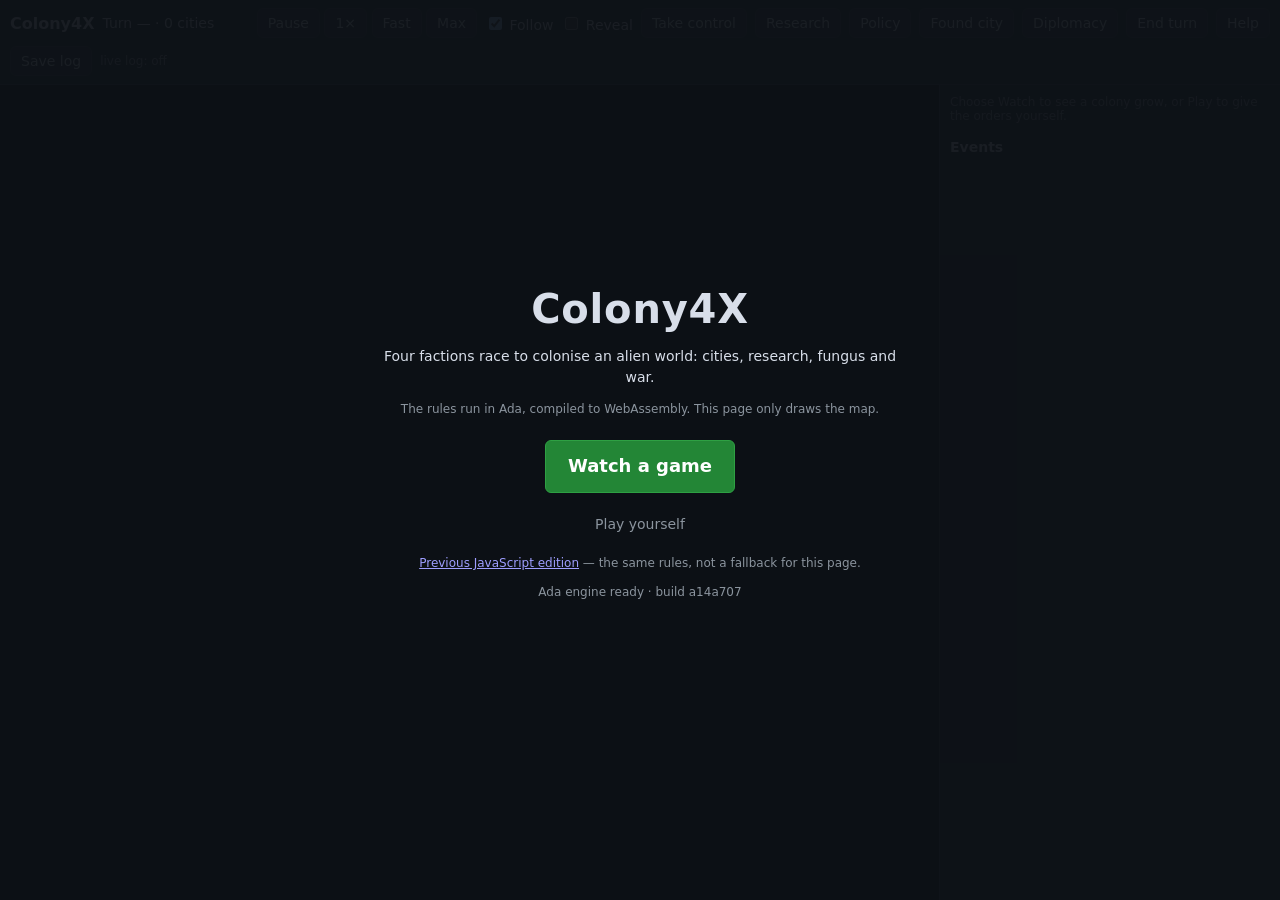
==== commit 35f305a1: "Stamp the single-file page with the restored-rules commit. Co-authored-by: Sternenfisch <RobertBoett" ====
--- a/index.html
+++ b/index.html
@@ -90,7 +90,7 @@
 <div id="modal" hidden><div id="mbox"></div></div>
 <script>
 const WASM_B64 = "AGFzbQEAAAABkQEVYAF/AX9gAn9/AGACf38Bf2ADf39/AX9gA39/fwBgAX8AYAR/f39/AGAAAGADf39/AXxgAX8BfGACf38BfGAFf39/f38AYAABf2AHf39/f39/fwBgBn9/f398fAF8YAR/f39/AX9gCH9/f39/f39/AX9gAnx/AXxgBX9/f39/AX9gAn5/AX5gBn9/f39/fwF/[base64]/I4CAgIAAQRBrIgIkgICAgAAgAiABIAIiA0HAi4CAACACEP+AgIAAIgFBACABQQBKIgQbIgVBD2pBcHFrIgIkgICAgAAgAiADIAVB/////wFxIgYQg4GAgAAhBwJAAkAgBEUNAAJAIActAABBIEYNACAFQQtqQfz///8AcUEEIAIQn4GAgAAiAiABNgIEIAJBATYCACACQQhqIAcgBhCDgYCAABoMAgtBACABQQN0QXhqIAFBAkkbIgVB3wBqQQN2Qfz///[base64]/////AXEQhIGAgAAaQQAgATYCwLKLgAALDwtByIuAgABB0gEQ+oCAgAAAC0HIi4CAAEHTARD6gICAAAALQciLgIAAQdMBEPqAgIAAAAtByIuAgABB0wEQ+oCAgAAAC+cBAQN/QQBBACABKAAEIgIgASgAACIBayIDQbMBIANBswFIG0EBaiACIAFIGyIDNgL4s4uAAAJAAkACQAJAAkAgA0EATA0AIAEgA2oiBEF/[base64]/[base64]/AXwBf0EAIQECQAJAIABBAUwNAEEAQQAoAsjNgIAAQfXzrekGaiIBNgLIzYCAACABQQ92IAFzIAFBAXJsIgFBB3YgAXMgAUE9cmwgAWogAXMiAUEOdiABc7hEAAAAAAAA8D2iIAC3oiAAEP6AgIAAIgJEAAAAAAAA4L9kRQ0BIAJEAADg////30FjRQ0BIABBf2ohAwJAAkAgAkT////////fv0T////////fPyACRAAAAAAAAAAAYxugIgKZRAAAAAAAAOBBY0UNACACqiEBDAELQYCAgIB4IQELIAEgAyABIABIGyEBCyABDwtByIuAgABBhAIQ+oCAgAAAC/oCAQR/QQAhAkEAIQMCQAJAAkBBACgC0M2AgAAiBEEBag4CAgABC0HIi4CAAEGLAhD6gICAAAALQQAgBCABIARvIgNBAUggA0F/SiAEQQBIIgUbGyADaiEDQQAgBCAAIARvIgJBAUggAkF/SiAFGxsgAmohAgsCQAJAAkACQAJAAkAgA0EASiACIANrIgMgAkhHDQAgA0GAgICAeEYNAQJAIABBgICAgHhHDQAgBEF/Rg0DCwJAIAFBgICAgHhHDQAgBEF/[base64]/AX4Cf0EAIQMCQAJAAkACQEEAKALQzYCAACIEQQFqDgIBAAILQciLgIAAQYsCEPqAgIAAAAsgAEGAgICAeEcNAUHIi4CAAEGMAhD6gICAAAALQQAgBCAAIARvIgVBAUggBUF/SiAEQQBIGxsgBWohAwsgAkH/[base64]/QQAhAgJAAkAgAEEASA0AQQAoAuTNgIAAIABMDQAgAUEWTw0AIABBBE8NASAAQfgkbCABakG40IaAAGotAAAhAgsgAg8LQciLgIAAQbMCEPqAgIAAAAtOAQF/AkAgAEH/AXFBEE8NAEEAIQECQCAAQXxqIgBB/wFxQQtLDQAgAMBBAnRBxMiAgABqKAIAIQELIAEPC0HIi4CAAEHNAhD6gICAAAALyAgBAX8CQAJAIAFB/[base64]/[base64]/[base64]/[base64]/[base64]/[base64]/[base64]/[base64]/[base64]/BHwCQCABQQBIDQBBACgC5M2AgAAgAUwNAAJAIAFBA0sNACABQfgkbCIBQYDQhoAAaiECIAFB0NCGgABqIQNEAAAAAAAAAAAhBEEAIQFEAAAAAAAAAAAhBUQAAAAAAAAAACEGRAAAAAAAAAAAIQdEAAAAAAAAAAAhCEQAAAAAAADwPyEJRAAAAAAAAPA/IQpEAAAAAAAA8D8hC0QAAAAAAADwPyEMRAAAAAAAAPA/IQ1EAAAAAAAA8D8hDkQAAAAAAADwPyEPRAAAAAAAAPA/IRBEAAAAAAAA8D8hEUQAAAAAAADwPyESAkADQCADIAFqKAIAIRMCQAJAIAENACATQQFHDQAgCkQAAAAAAAD0P6IhCiARRM3MzMzMzOw/oiERIBJEMzMzMzMz8z+iIRIMAQsCQCABDQAgE0ECRw0AIBJEMzMzMzMz6z+iIRIgEURmZmZmZmbyP6IhEQwBCwJAIAENACATQQNHDQAgBkQAAAAAAAAUQKAhBiARRM3MzMzMzOw/oiERIAhEAAAAAAAA8D+gIQgMAQsCQCABQQRHIhQNACATQQFHDQAgEUTNzMzMzMzsP6IhESAQRDMzMzMzM/M/oiEQDAELAkAgFA0AIBNBAkcNACAQRDMzMzMzM+s/oiEQIA9EMzMzMzMz8z+iIQ8gCUQAAAAAAADoP6IhCQwBCwJAIBQNACATQQNHDQAgBUQAAAAAAADwP6AhBSAQRM3MzMzMzOw/oiEQIAhEAAAAAAAA8D+gIQgMAQsCQCABQQhHIhQNACATDQAgBUQAAAAAAADwP6AhBQwBCwJAIBQNACATQQFHDQAgDUSamZmZmZnxP6IhDSAORClcj8L1KOw/oiEODAELAkAgFA0AIBNBAkcNACAQRGZmZmZmZu4/oiEQIAdEAAAAAAAA0D+gIQcgDUTNzMzMzMzsP6IhDSAMRGZmZmZmZuY/oiEMIAVEAAAAAAAA8L+gIQUMAQsCQCAUDQAgE0EDRw0AIApEAAAAAAAA6D+iIQogC0TNzMzMzMzsP6IhCyAJRAAAAAAAAOA/oiEJIAREAAAAAAAA8D+gIQQMAQsCQCABQQxHIhQNACATQQFHDQAgBkQAAAAAAAAowKAhBiARROxRuB6F6/E/oiERIAVEAAAAAAAA8L+gIQVEAAAAAAAA8D8hFUQAAAAAAAD4PyEWRAAAAAAAAAAAIRdEAAAAAAAAAAAhGAwDCwJAIBQNACATQQJHDQAgEUTNzMzMzMzsP6IhESAGRAAAAAAAACRAoCEGRAAAAAAAAAAAIRhEAAAAAAAA8D8hF0QAAAAAAADwPyEWRAAAAAAAAPA/IRUMAwsgFA0AIBNBA0cNACAGRAAAAAAAABTAoCEGIBJEZmZmZmZm7j+iIRJEVVVVVVVV1T8hGETNzMzMzMzkPyEVRAAAAAAAAPA/IRZEAAAAAAAAAAAhFwwCCyABQQRqIgFBEEcNAAtEAAAAAAAA8D8hFkQAAAAAAAAAACEXRAAAAAAAAPA/[base64]/oiAQIAIoAhxBAEoiARs5AxAgACARRDMzMzMzM+s/[base64]/IQECQAJAAkACQAJAQQAoAuDNgIAAIgJBf2oiAyACTg0AIANBAEgNAyACQX9qIQQgAkF+aiEFQQAhA0G8toWAACEGA0ACQCAGQYh8aigCACAARw0AIAMPC0F/IQEgBCADRg0EIAZBhH5qKAIAIABGDQUgBSADRg0EIANBzgBGDQIgBigCACAARg0DIAZB9AVqIQYgAiADQQNqIgNHDQAMBAsLQciLgIAAQcQFEPqAgIAAAAtByIuAgABBxQUQ+oCAgAAACyADQQJqIQELIAEPCyADQQFqC4ACAQd/QX8hAQJAAkACQAJAAkACQEEAKALczYCAACICQX9qIgMgAk4NACADQQBIDQMgAkF/aiEEIAJBfmohBSACQX1qIQZBACEDQfyUhIAAIQcDQCADQZgCRg0CAkAgBygCACAARw0AIAMPC0F/[base64]/AkBBACgC3M2AgAAiASAATA0AAkAgAUF+aiAASA0AIABBmAIgAEGYAksbIQIgAUF/aiEDIABByABsQfyUhIAAaiEEA0ACQCACIABHDQBByIuAgABB5gUQ+oCAgAAACwJAIABBlwJHDQBByIuAgABB5gUQ+oCAgAAACyAEIARByABqIgVBxwAQg4GAgAAaIAUhBCADIABBAWoiAEcNAAsLAkAgAUF/[base64]/wFxQRBPDQJBAyEGAkAgAUF8aiIDQf8BcUEJSw0AIAPAQQJ0QdTHgIAAaigCACEGCyAEQZgCTw0DQQAgBEEBajYC3M2AgAAgBEHIAGwiA0GQlYSAAGpCfzcCACADQYyVhIAAaiAGNgIAIANBiJWEgABqQQo2AgAgA0GElYSAAGogAjYCACADQYCVhIAAaiAANgIAIANB/JSEgABqIAU2AgAgA0GYlYSAAGpCfzcCACADQaiVhIAAakJ/NwIAIANBoJWEgABqQv////8PNwIAIANBsJWEgABqQn83AgAgA0G4lYSAAGpBfzYCACADQb2VhIAAakEANgAAIANBvJWEgABqIAE6AAAgA0HBlYSAAGpBADsAACAEIQMLIAMPC0HIi4CAAEH9BRD6gICAAAALQciLgIAAQeQCEPqAgIAAAAtByIuAgABBiQYQ+oCAgAAAC78CAQN/AkACQCAAQQBIDQBBACgC4M2AgAAgAEwNAEEBIQMgAEH8AWwiBEH4soWAAGooAgAiBUEBSA0AIARBmLOFgABqKAIAIAFB/wFxIgFGDQEgBUF/aiIERQ0AIABB/AFsQZyzhYAAaigCACABRg0BQQEhAyAEQQFGDQAgAEH8AWxBoLOFgABqKAIAIAFGDQEgBEECRg0AIABB/AFsQaSzhYAAaigCACABRg0BIARBA0YNACAAQfwBbEGos4WAAGooAgAgAUYNASAEQQRGDQAgAEH8AWxBrLOFgABqKAIAIAFGDQEgBEEFRg0AIABB/AFsQbCzhYAAaigCACABRg0BIARBBkYNACAAQfwBbEG0s4WAAGooAgAgAUYNAUEAIQMgBEEHRg0BQciLgIAAQZQGEPqAgIAAAAtBACEDCyADC6IBAQN/[base64]/wFxRQ0AQQAhBUEAIQRBACEGIAhB/wFxRQ0LIAdBAWoiBCAHSA0CIAdBAkYiBkEASCAEIAZqIgYgBEhHDQMgAUGUlYGAAGooAgBBf3NBH3YhBAwLCyAIQf8BcUUNCQJAIAFB/[base64]/I4CAgIAAQYDgAGsiACSAgICAAEEAIQEDQCAAQYAwaiABaiICQuOAgICwDDcCACACQRhqQuOAgICwDDcCACACQRBqQuOAgICwDDcCACACQQhqQuOAgICwDDcCACABQSBqIgFBgDBHDQALQQAhAQNAIAAgAWoiAkL/////9/////8ANwIAIAJBGGpC//////f/////ADcCACACQRBqQv/////3/////wA3AgAgAkEIakL/////9/////8ANwIAIAFBIGoiAUGAMEcNAAsCQEEAKALYzYCAACICQX9qIgMgAk4NAAJAAkAgA0EASA0AQQAhAUGAUCECA0AgAkUNAiACQeCfi4AAakF/NgIAIAEgA0YNASACQeSfi4AAakF/NgIAIAFBAXIgA0YNASACQeifi4AAakF/NgIAIAFBAnIgA0YNASABQQNyIQQgAkHsn4uAAGpBfzYCACACQRBqIQIgAUEEaiEBIAQgA0cNAAsLAkBBACgC4M2AgAAiAkF/aiIFIAJODQACQAJAAkAgBUEASA0AQQAhBgNAIAZB0ABGDQNBACgC2M2AgAAiBEF/aiICIARODQICQCACQQBIDQBBBEEDIAZB/[base64]/AXFFDQACQEEAKALgzYCAACIEQX9qIgIgBE4NAAJAAkAgAkEATg0AQQEhBQwBC0EAIQJBwLKFgAAhBgNAAkACQCACQdAARg0AIAYoAgAgAUcNASACQQUgAhCTgICAAEH/AXFFDQFBAyEFDAMLQciLgIAAQZ4GEPqAgIAAAAsgBkH8AWohBkEBIQUgBCACQQFqIgJHDQALCwJAIABBgAxODQAgAEEFdEH8lIGAAGoiAi0AAA0EIAIoAhQgBUoNBAwDC0HIi4CAAEGCBxD6gICAAAALQciLgIAAQZ0GEPqAgIAAAAsCQCAAQYAMTw0AIABBBXRB/[base64]/JSBgABqLQAARQ0EIAZFDQYgAUEBciIEQckBRg0CIAJBBGooAgAiAEH/[base64]/aiIDIAJODQACQCADQQBIDQAgAEH8AWxBjrSFgABqIQRBACgC2M2AgAAiAkF/[base64]/AFqIQcgCEEBaiECIAggA0cNAAsLAkAgAEHQAEkNAEHIi4CAAEHNBxD6gICAAAALQQAhCQJAAkACQCAAQfwBbCIMQcSyhYAAaiINKAIAQQIgAUE4ahCGgICAACICQQFIDQAgAkF/[base64]/[base64]/AFsIghB/[base64]/wFxRQ0AAkAgC0EBaiIGIAtIDQAgDCEFDAILQciLgIAAQYEIEPqAgIAAAAsgDCEFIAshBgsgA0EEaiEDIAkgCEEBaiIIRw0ADAQLC0HIi4CAAEH2BxD6gICAAAALQciLgIAAQfQHEPqAgIAAAAtByIuAgABB8wcQ+oCAgAAACwJAAkACQAJAAkAgAUEAIAIQk4CAgABB/[base64]/TA0AIAFBCGogAEH8AWxBwLKFgABqIgIoAgAQjYCAgABBACgC5M2AgAAiA0F/aiIEIANODQEgASsDMCEFRAAAAAAAAPA/IQYCQCACKAIAIgNBAEgNACAEIANIDQAgA0EDSw0DRDMzMzMzM+s/RAAAAAAAAPA/IANB+CRsQYTQhoAAaigCAEEDRhshBgsgAEH8AWxByLKFgABqKAIAIgBBAWoiAyAASA0DIAUgBiADt0QAAAAAAAAcQKKiokQAAAAAAADgP6AgABD+gICAACIGRAAAEAAAAODBZEUNBCAGRAAA4P///99BY0UNBAJAAkAgBkT////////fv0T////////[base64]/[base64]/okQAAAAAAADwP6AgBbeiIghEAAAAAAAA+D+iIAhBACgC+JSBgABBwABxG6JEAAAAAAAA4D+gIAMQ/oCAgAAiCEQAABAAAADgwWRFDQYgCEQAAOD////fQWNFDQYgCET////////fv0T////////[base64]/f8PIAJ2QQFxRQ0AQQAhAiAEDQEgAEEETw0DIABB+CRsIAPAQQJ0QajDgIAAaigCAGpBuNCGgABqLQAARQ0BIAFBeWoiA0H/AXEiAUEOSw0AQfnnASABdkEBcUUNACAEDQEgAEEDSw0DIABB+CRsIAPAQQJ0QfDDgIAAaigCAGpBuNCGgABqLQAARQ0BC0EBIQILIAIPC0HIi4CAAEGzAhD6gICAAAALQciLgIAAQbMCEPqAgIAAAAu/BgEGfwJAAkACQAJAAkACQAJAAkACQCAAQX9MDQAgAEH4JGwiAUGQ0IaAAGoiAigCAEF/Sg0IIAFBhNCGgABqIQMgAEEDSyEEQQAhAQJAA0BBACgC5M2AgAAiBUF/aiIGIAVODQNBACEFAkAgBiAASA0AIAQNBSADKAIAIgVBBE8NBgsCQCAAIAEgBUHYAGxqQYCIgIAAaigCABCdgICAAEH/AXENACABQQRqIgFB2ABGDQIMAQsLQQAhBUEAKALkzYCAACIGQX9qIgQgBk4NBQJAIAQgAEgNACAAQQNLDQcgAygCACIFQQRPDQgLIAVB2ABsIAFqQYCIgIAAaigCACEBDAgLQQAhASAAQQAQnYCAgABB/wFxDQdBASEBIABBARCdgICAAEH/AXENB0ECIQEgAEECEJ2AgIAAQf8BcQ0HQQMhASAAQQMQnYCAgABB/wFxDQdBBCEBIABBBBCdgICAAEH/AXENB0EFIQEgAEEFEJ2AgIAAQf8BcQ0HQQYhASAAQQYQnYCAgABB/wFxDQdBByEBIABBBxCdgICAAEH/AXENB0EIIQEgAEEIEJ2AgIAAQf8BcQ0HQQkhASAAQQkQnYCAgABB/wFxDQdBCiEBIABBChCdgICAAEH/AXENB0ELIQEgAEELEJ2AgIAAQf8BcQ0HQQwhASAAQQwQnYCAgABB/wFxDQdBDSEBIABBDRCdgICAAEH/AXENB0EOIQEgAEEOEJ2AgIAAQf8BcQ0HQQ8hASAAQQ8QnYCAgABB/wFxDQdBECEBIABBEBCdgICAAEH/AXENB0ERIQEgAEEREJ2AgIAAQf8BcQ0HQRIhASAAQRIQnYCAgABB/wFxDQdBEyEBIABBExCdgICAAEH/AXENB0EUIQEgAEEUEJ2AgIAAQf8BcQ0HQRUhASAAQRUQnYCAgABB/wFxDQcMCAtByIuAgABBvggQ+oCAgAAAC0HIi4CAAEGsAhD6gICAAAALQciLgIAAQawCEPqAgIAAAAtByIuAgABBxAgQ+oCAgAAAC0HIi4CAAEGsAhD6gICAAAALQciLgIAAQawCEPqAgIAAAAtByIuAgABBxQgQ+oCAgAAACyACIAE2AgALC5IEAgR/AXwjgICAgABBsAFrIgIkgICAgAACQAJAAkACQAJAAkACQCAAQRBJDQAgAEGcf2oiAUENSQ0BQQEhAAwGC0EAIQMCQCAAQf8BcUENSw0AIABBGHRBFnVBjMiAgABqKAIAIQMLAkBBACgC5M2AgAAiBEF/aiIFIARIDQBByIuAgABB2ggQ+oCAgAAACyABQQBIDQQgBSABSA0EIAJBCGogARCNgICAAAJAIABB/wFxQQJLDQAgAisDOCADt6JEAAAAAAAA4D+gIAAQ/oCAgAAiBkQAABAAAADgwWRFDQIgBkQAAOD////fQWNFDQIgBkT////////fv0T////////fPyAGRAAAAAAAAAAAYxugIgaZRAAAAAAAAOBBY0UNBCAGqiEDDAULIABB9wFxQQNGDQQgAisDQCADt6JEAAAAAAAA4D+gIAAQ/oCAgAAiBkQAABAAAADgwWRFDQIgBkQAAOD////fQWNFDQIgBkT////////fv0T////////[base64]/AFsIgBBjLSFgABqLQAADQMCQCAAQcSyhYAAaigCAEEBIAFBDGoQhoCAgAAiAkEBSA0AQQAhAyABQQxqIQAgAkF/aiIEIQIDQCAAKAIAIgVBgAxPDQQgBUEFdEH8lIGAAGotAABFDQUgAkUNASADQQFyIgZByQFGDQMgAEEEaigCACIFQf8LSw0EIAVBBXRB/[base64]/AXEiAkENTw0EQeM/IAJ2QQFxRQ0EQQAhAkEAKALkzYCAACAATA0DIABB+CRsIAHAQQJ0QeDEgIAAaigCAGpBuNCGgABqLQAADQQMAwsgAUGPf2pBc0kNAkEBIQJBACEDAkACQAJAAkACQAJAAkACQAJAIAFB/wFxQZx/ag4NCAABAgMEBAQLBQYGBwQLQQEhAwwHC0EIIQMMBgtBByEDDAULQQshAwwEC0ESIQMMAwtBBSEDDAILQRUhAwwBC0ERIQMLQQAoAuTNgIAAIABKDQFBAA8LQciLgIAAQYEJEPqAgIAAAAtBACECIABB+CRsIANqQbjQhoAAai0AAEUNAAJAIAFBnH9qIgRB/gFxQQpGDQBBAQ8LQQAhAkEALQD4lIGAAEECcUUNAAJAAkACQEEAKALgzYCAACIDQX9qIgIgA04NAAJAIAJBAEgNAEEAIQJBwLKFgAAhAQNAAkACQCACQdAARg0AIAEoAgAgAEcNASACIAQgABCTgICAAEH/[base64]/wFxRQ0AAkAgA0F2akH/AXFBBE8NACAAQQUgAxCTgICAAEH/AXFFDQELIAFBAWoiBCABSA0DIAQhAQsgA0EBaiIDQRBHDQALIABB/AFsIgNBjrSFgABqIQUgA0GUs4WAAGohBiADQZCzhYAAaiEHIANBjLOFgABqIQggA0GIs4WAAGohCSADQYSzhYAAaiEKIANBgLOFgABqIQsgA0H0soWAAGohDEEAIQQDQAJAIAIoAgAgBCIDQeQAaiINEKGAgIAAQf8BcUUNACAAIAMgAxCTgICAAEH/[base64]/gFxQQpHDQACQEEAKALgzYCAACIOQX9qIgQgDk4NACAEQQBIDQEgAigCACEPQQAhBANAAkAgBEHAnQFHDQBByIuAgABB2wkQ+oCAgAAACwJAIARBwLKFgABqKAIAIA9HDQAgBEH0soWAAGooAgAiEEEBSA0AIARBgLOFgABqKAIAIA1GDQQgEEF/[base64]/IQICQCAAQX9MDQBBACgC4M2AgAAgAEwNACABQQBIDQACQCAAQc8ASw0AIABB/AFsQcCyhYAAaiEDQQAhAkEAIQQCQANAAkAgAygCACACEKGAgIAAQf8BcUUNAAJAIAJBdmpB/wFxQQRPDQAgAEEFIAIQk4CAgABB/[base64]/[base64]/wFxQf0BSQ0AIAAQoICAgABB/wFxRQ0BCwJAAkAgBUEMRw0AIAYtAAANAUF/[base64]/QkQ+oCAgAAACyAEIAFGDQQCQCAEQQFqIgIgBEgNACACIQQMAQtByIuAgABBgwoQ+oCAgAAACyAFQQFqIQIgBUEMRw0AC0F/DwtByIuAgABB8QkQ+oCAgAAAC0HIi4CAAEHsCRD6gICAAAALIAIL+QEBAn9BACEBAkACQAJAAkAgAEF/TA0AIABB/[base64]/P///[base64]/aiIGIAVODQACQAJAIAFBAEgNACAGIAFIDQAgAUEDSw0DIAFB+CRsQYTQhoAAaigCACEHAkAgAkH/AXENACAHQX9KDQJByIuAgABBtAoQ+oCAgAAACyAHQX9MDQQMBQtBACEHIAJB/[base64]/////AXEiDBCDgYCAACEDIAEgBUgNASAEIAE2AiwgBCAFNgIoIAMgBEEoahClgICAAEH/AXENASAGQQtqQfz///[base64]/AXENAEEAIAUgAmtBA3RBCGogBSACSBsiAUHfAGpBA3ZB/P///[base64]///8BakH/////AXFBACABQQdKGxCDgYCAABogAUELakH8////AXFBBCAEEJ+BgIAAIgsgATYCBCALQQE2AgAgC0EIaiICIAUgAUH/////AXEQg4GAgAAaDAELQciLgIAAQcgKEPqAgIAAAAsgACALNgIEIAAgAjYCACAEQTBqJICAgIAAC/kNAQN/[base64]/[base64]/GrcuH5Ju5IDcCICABQvPAuKvWjJmQ8gA3AhggAUL13JGDoqzYueUANwIQIAFC1dyRq6bumbnvADcCCCABQoGAgICwBTcCACABQQhqIQIMCQsgAkGADE8NAgJAIAJBBXRB/JSBgABqIgEtAABFDQBBLEEEIAEQn4GAgAAiAUHl5gE7ASggAULjyoXzhoTdtOwANwIgIAFC9dyRg/LNm5DvADcCGCABQu7SzaO3joiz7wA3AhAgAULTyoWDsuybtu8ANwIIIAFCgYCAgKAENwIAIAFBCGohAgwJCyAEIAJGDQQgAiAEEIWAgIAAQQFGDQRBGEEEIAEQn4GAgAAiAULN6s2jh8TYsiA3AgggAUKBgICAgAI3AgAgAUEQakLhyKmLtqyZt/[base64]/wFxG0oNAQtBACgC4M2AgAAiA0F/[base64]/[base64]/AXwGfyOAgICAAEGQCWsiASSAgICAAAJAAkACQAJAAkACQAJAAkACQAJAAkACQAJAAkACQAJAAkACQAJAIABBmAJODQAgAEHIAGwiAkH8lISAAGohAyACQYSVhIAAaigCACEEAkACQAJAAkAgAkG8lYSAAGotAABBAUcNACAEQYAMTw0FIARBBXRB/[base64]/wFBjAEQl4GAgAAaIAFB6AhqQgA3AwAgAUHgCGpCADcDACABQdgIakIANwMAIAFBiAdqQQhqQqDAgIGChIiQIDcDACABQYgHakEQakKgwICBgoSIkCA3AwAgAUIANwPQCCABQQA2AvgIIAFCHjcD8AggAUKgwICBgoSIkCA3A4gHAkAgAiAHSA0AIAEgAjYC/AYgASAHNgL4BiAIIAFB+AZqEIKAgIAAQQAhAgwLCyABQSBqIAEQooGAgAAgAUGAB2ogASgCKDYCACABIAEpAyA3A/gGIARBgAxPDQMgAUEYaiADKAIEIARBBXRB/[base64]/[base64]/AFsIgBB2LKFgABqKAIAIgJBGU4NBSABKAIMIQcgASgCCCEFIAJBACACQQBKGyIIQQtqQfz///8AcUEEIAEQn4GAgAAiCiACNgIEQQEhAiAKQQE2AgAgCkEIaiAAQdyyhYAAaiAIEIOBgIAAIQxBACAHKAAEIgogBygAACIHa0EBaiAKIAdIGyIOQQEgBCgABCIHIAQoAAAiBGtBAmogByAESBsiBEEBaiILaiIKQQhqIg0gCGoiAEH/////AXFBASABEJ+BgIAAIgdB1AA6AAAgB0EBaiADQQAgBEF/akH/////AXEgBEECSBsQg4GAgAAaIAcgBGpBIDoAACAHIAtqIAVBACAOQf////[base64]/[base64]/[base64]/AXFBAEdqEKuAgIAACyACQfwBaiECIAFBf2oiAQ0AC0EAKALgzYCAACICQX9qIgYgAk4hAgsCQCACQQFxRQ0AQciLgIAAQZ0MEPqAgIAAAAsCQCAGQQBIDQAgAEEJdCIJQdj/gIAAaiEKIABBBEghCyAAQfgkbCEMQQAhAgNAAkACQAJAAkACQCACIg1B0ABGDQAgDUH8AWwiAkHAsoWAAGooAgAiDiAARg0EIAtFDQEgAkHEsoWAAGooAgAiD0GADE8NAiAMIA9qQeDchoAAai0AAEUNBCACQbyyhYAAaiEQQX8hAkEAIQVBASEBA0AgAUF/[base64]/TA0AAkAgAkEgTw0AIAkgAkEEdGoiAkHk/4CAAGogDjYCACACQeD/gIAAaiAPNgIAIAJB3P+AgABqIBAoAgA2AgAgAkHY/4CAAGpBAToAAAwBC0HIi4CAAEGrDBD6gICAAAALIA1BAWohAiANIAZHDQALCyAAQQNKDQcgBkEBaiENIABBCXQhECAAQfgkbCEKIAZB0ABJIQNBACECA0ACQCAQIAIiCEEEdGoiAkHY/4CAAGoiBy0AAEUNAAJAAkAgAkHg/4CAAGooAgAiAUGADE8NACAKIAFqQeDchoAAai0AAEUNAgJAIAZBAEgNACACQdz/gIAAaigCACEFQQAhAUG8soWAACECIA0hBANAIANFDQNBASABIAIoAgAgBUYbIQEgAkH8AWohAiAEQX9qIgQNAAsgAUH/[base64]/JSEgABqIgooAggiDEGADE8NASAJIAxqQeDchoAAai0AAEUNA0F/[base64]/[base64]/[base64]/[base64]/[base64]/JSEgABqIQBEAAAAAAAAAAAhAwJAIAJBfGoiAkH/AXFBC0sNACACwEEDdEHAxYCAAGorAwAhAwsgAyADRGZmZmZmZuY/[base64]/oKIPC0HIi4CAAEHNAhD6gICAAAALQciLgIAAQawCEPqAgIAAAAtByIuAgABBrAIQ+oCAgAAAC+kMBAJ/AXwHfwF8I4CAgIAAQbAGayICJICAgIAAAkACQAJAAkACQAJAAkACQAJAAkACQAJAIABBmAJPDQAgAEHIAGwiAEG8lYSAAGotAAAiA0EQTw0BRAAAAAAAAPA/IQQCQCADQXtqIgVB/wFxQQlLDQAgBcBBA3RBoMaAgABqKwMAIQQLQX8hBkEAKALgzYCAACIHQX9qIgUgB04NAiAAQfyUhIAAaiIIKAIIIQkCQCAFQQBIDQAgB0F+aiEKIAdBf2ohC0EAIQBBvLaFgAAhBQJAA0ACQCAFQYh8aigCACAJRw0AIAAhBgwDC0F/IQYgCyAARg0CAkAgBUGEfmooAgAgCUYNACAKIABGDQMgAEHOAEYNDyAFKAIAIAlGDQIgBUH0BWohBSAHIABBA2oiAEcNAQwDCwsgAEEBaiEGDAELIABBAmohBgsgA0F2akH/AXFBA0sNBwJAIAZBf0wNACAERDMzMzMzM+M/oiEEDAkLIAlBASACQQxqEIaAgIAAIglBAUgNBUEAIQAgAkEMaiEFIAlBf2oiAyEJQQAhBwNAIAUoAgAiC0GADE8NC0EBIAAgC0EFdEH8lIGAAGotAABB/wFxGyEAIAlFDQUgB0EBciILQckBRg0EIAVBBGooAgAiCkH/C0sNC0EBIAAgCkEFdEH8lIGAAGotAABB/wFxGyEAIAlBfmohCSAFQQhqIQUgB0ECaiEHIAsgA0cNAAwFCwtByIuAgABB8Q0Q+oCAgAAAC0HIi4CAAEHaAhD6gICAAAALQciLgIAAQcQFEPqAgIAAAAtByIuAgABB/Q0Q+oCAgAAAC0QAAAAAAAD0PyEMIABB/wFxDQELRM3MzMzMzOw/IQwLIAQgDKIhBAsgBkF/TA0BCwJAAkAgBkHQAE8NACAERAAAAAAAAPQ/[base64]/[base64]/[base64]/[base64]/Q0Q+oCAgAAAC0HIi4CAAEHFBRD6gICAAAAL5QEEBH8BfAF/AXxBfyECAkBBACgC3M2AgAAiA0F/aiIEIANODQACQCAEQQBIDQAgAUHIAGxBgJWEgABqIQVEAAAAAAAA8L8hBkF/[base64]/////wchB0F/[base64]/P///wBxQQQgBRCfgYCAACICIAU2AgQgAkEBNgIAIAJBCGogBEHcsoWAAGogABCDgYCAACEJQQEgAygABCIFIAMoAAAiBGtBAmogBSAESBsiBUESaiIKIABqIgNB/////wFxQQEgBRCfgYCAACIEQdQAOgAAIARBAWogBkEAIAVBf2pB/////[base64]/I4CAgIAAQcAAayICIQMgAiSAgICAACAAEKyAgIAAIQQgASAAEK2AgIAAIQUgAEHIAGwiBkH8lISAAGohBwJAAkACQAJAAkACQAJAIAZBiJWEgABqKAIAIghBAUgNACAERPyp8dJNYlA/IAQgBaAiBUT8qfHSTWJQPyAFIAVhGyAFRPyp8dJNYlA/[base64]////30FjcSEMAkACQCAGQYuM0pZ5aiILQQ92IAtzIAtBAXJsIgtBB3YgC3MgC0E9cmwgC2ogC3MiC0EOdiALc7hEAAAAAAAA8D2iIARjDQACQAJAIAxFDQACQAJAIAVE////////379E////////3z8gBUQAAAAAAAAAAGMboCIFmUQAAAAAAADgQWNFDQAgBaohCwwBC0GAgICAeCELCyALQQIgC0ECSBtBAWoiC0EASiAIIAtrIgsgCEhHDQEgByALNgIMIAshCAwDC0HIi4CAAEGEAhD6gICAAAALQciLgIAAQdwOEPqAgIAAAAsgDEUNBQJAAkAgBUT////////fv0T////////[base64]////[base64]/////AXFBASAGEJ+BgIAAIgtB1AA6AAAgC0EBaiAOQQAgCEF/akH/////AXEgCEECSBsQg4GAgAAaIAsgCGpBIDoAACALIBBqIAdBACAPQf////8BcSAKIAhBAmpIGxCDgYCAABogCyAKakKgzKW7ho3duSA3AAAgCyARaiABQQAgEkH/////[base64]/JSEgABqIQsDQAJAIAogBkcNAEHIi4CAAEHmBRD6gICAAAALAkAgBkGXAkcNAEHIi4CAAEHmBRD6gICAAAALIAsgC0HIAGoiCEHHABCDgYCAABogCCELIAwgBkEBaiIGRw0ACwsgCUF/[base64]/[base64]/[base64]/Sg0AQYiRgIAAQYCRgIAAEIKAgIAAQQAhAwwTCyAJQX9MDQ4gCUHQAE8NAQJAIAlB/[base64]////8BcUEBIAAQn4GAgAAiAEHUADoAACAAQQFqIAlBACABQX9qQf////8BcSABQQJIGxCDgYCAABogACABakEgOgAAIAAgCmogBUEAIAdB/////wFxIAQgAUECakgbEIOBgIAAGiAAIARqIgFBACkD+JGAgAA3AAAgAUEPakEAKACHkoCAADYAACABQQhqQQApA4CSgIAANwAAIAIgCDYCjAMgAkEBNgKIAyAAIAJBiANqEIOAgIAAIAJBkANqIAAQo4GAgAAMBQsgBS0AQEEBRw0BIAUoAgQQlICAgABB/wFxRQ0BC0F/IQgCQAJAAkACQAJAAkACQAJAAkACQAJAAkACQAJAAkACQAJAAkACQAJAAkACQAJAAkACQAJAAkACQAJAAkACQAJAAkACQEEAKALczYCAACIEQX9qIgMgBE4NACAFKAIIIQwCQCADQQBIDQBBACgC5M2AgAAhC0HA4n4hA0F/IQgDQCADRQ0FAkAgA0HEsoWAAGooAgAgAUcNACADQcCyhYAAaigCACIKIAUoAgQiCUYNACADQeCyhYAAaigCAEF/[base64]/[base64]/JSBgABqLQAAQQFxDQAgARCOgICAAEF/TA0BCxCWgICAACABQQJ0QeDvioAAaigCACIDQX9MDQAgBSgCBCADELOAgIAAQf8BcUEBRg0AIAxBgAxPDQsgDEECdEHg74qAAGooAgAgA0cNGQsgBUEAOgBGIAVBADoAQQJAIAEgBSgCBBCxgICAAEH/AXFFDQACQCABEI6AgIAAIgNBf0wNAAJAIANB0ABJDQBByIuAgABB9g8Q+oCAgAAACyADQfwBbCIDQY60hYAAai0AAEUNACADQcCyhYAAaigCACAFKAIERg0AIAUoAggiA0GADE8NDSADQQV0QZSVgYAAaigCAEF/Sg0AIAUtAEAQiICAgABBA0oNACAFKAIEQRAQh4CAgABB/[base64]/P///wBxQQQgABCfgYCAACIKIAQ2AgQgCkEBNgIAIApBCGogCEHcsoWAAGogBRCDgYCAACEIQQEgCSgABCIEIAkoAAAiCWtBAmogBCAJSBsiCUEBaiIMIAVqIgpBCWoiDUH/////AXFBASAAEJ+BgIAAIgRB1AA6AAAgBEEBaiALQQAgCUF/akH/////[base64]/AXFFDQAgARCOgICAAEEATg0AIAQgBSgCBDYCGCACQQhqIAAQooGAgAAgAkGIAWpBCGogAigCEDYCACACIAIpAwg3A4gBIAJBACgC7M2AgAAQgICAgAAgAigCACEEQQEgAigCBCIAKAAEIgMgACgAACIAa0ECaiADIABIGyIAQRBqIglB/////wFxQQEgABCfgYCAACIDQdQAOgAAIANBAWogBEEAIABBf2pB/////[base64]///8AcUEEIAAQn4GAgAAiCiAENgIEIApBATYCACAKQQhqIANB3LKFgABqIAkQg4GAgAAhCkEBIAcoAAQiAyAHKAAAIgRrQQJqIAMgBEgbIgRBAWoiCyAJaiIHQQxqIgxB/////wFxQQEgABCfgYCAACIDQdQAOgAAIANBAWogCEEAIARBf2pB/////[base64]/TA0AIABByABsQaCVhIAAakF/NgIACyAAQcgAbCIAQYyVhIAAakEANgIAQQEhAyAAQYCVhIAAaigCACIBQQBIDQUgASAAQfyUhIAAaiIAKAIIIAAQqoCAgAAQq4CAgAAMBQsgAEEANgIQIANB/[base64]///8AcUEEIAAQn4GAgAAiBSABNgIEQQEhAyAFQQE2AgAgBUEIaiAAQdyyhYAAaiAEEIOBgIAAIQVBASAJKAAEIgAgCSgAACIBa0ECaiAAIAFIGyIBQQFqIgogBGoiCUELaiIIQf////8BcUEBIAAQn4GAgAAiAEHUADoAACAAQQFqIAdBACABQX9qQf////[base64]/QQEhAgJAAkACQCAAQQBIDQAgASAARg0AQQAoAuTNgIAAIgMgAUwNACADIABMDQAgAEEETw0BIAFBBE4NAkEBIQICQCAAQQJ0IAFqIgBBkM6AgABqLQAADgQBAAABAAsgAEHgzoCAAGotAABBAXEhAgsgAg8LQciLgIAAQf0cEPqAgIAAAAtByIuAgABB/RwQ+oCAgAAAC4cBAQJ/QQAhAgJAAkACQCAAIAFGDQBBASECIABBAEgNACABQQBIDQBBACgC5M2AgAAiAyAATA0AIAMgAUwNACAAQQRPDQEgAUEETw0CIABBAnQgAWpBkM6AgABqLQAARSECCyACDwtByIuAgABB8hwQ+oCAgAAAC0HIi4CAAEHyHBD6gICAAAAL9AwFCH8BfgR/AX4BfyOAgICAAEGAMGsiBSSAgICAAAJAAkBBACgC2M2AgAAiBkF/aiIHIAZODQACQAJAIAdBAEgNAEGAUCEIQeDjioAAIQlBACEKA0AgCEUNAiAJQQA6AAAgCEHg44qAAGpBfzYCACAIQeCzioAAakF/NgIAIAogB0YNASAKQQFyIQsgCEHk44qAAGpBfzYCACAIQeSzioAAakF/[base64]/[base64]/[base64]/AFqIQggDCAJQQFqIglHDQALQQAoAtjNgIAAIQYLIABBAEgNAyAGIABMDQMCQCAAQYAMTw0AIAUgADYCACAAQQJ0QeCDioAAakEANgIAQQAoAtTNgIAAIQZBACgC0M2AgAAiAawhDSAEQQFGIQ4gA0H/AXEhD0EAIRBBASEEAkADQCAQQYAMRg0BAkAgBSAQQQJ0aigCACIMQYAMTw0AAkAgDEECdEHgg4qAAGoiESgCACACTg0AAkAgDCAARg0AIA8NACAMQeDjioAAai0AAEEBcQ0BC0F/IQkDQEF/[base64]/I4CAgIAAQbAGayIDJICAgIAAIANBDGpB/wFBpAYQl4GAgAAaAkACQAJAIABBAEgNAEEAKALczYCAACAATA0AQQAoAtjNgIAAIAFMDQAgAEHIAGwiAEGMlYSAAGooAgBBAEwNACAAQfyUhIAAaiIEKAIIIgAgAUYNACAAIAQoAgQgAkEAIAQtAEBBdmpB/[base64]/[base64]/AXFFDQIgACABRg0CDAQLQciLgIAAQc4FEPqAgIAAAAtByIuAgABBzwUQ+oCAgAAACyAJIAAQsoCAgABB/[base64]///99BY0UNAwJAIANE////////379E////////[base64]/oEQAAAAAAHCnQKJEAAAAAAAAWUCjRAAAAAAAAOA/oEQAAAAAAIA+QCACIAJhGyACRAAAAAAAAPA/YxsgARD+gICAACICRAAAEAAAAODBZEUNASACRAAA4P///99BY0UNAQJAAkAgAkT////////fv0T////////fPyACRAAAAAAAAAAAYxugIgKZRAAAAAAAAOBBY0UNACACqiEBDAELQYCAgIB4IQELIAGsQuQAfiIAQiCIpyAApyIBQR91Rw0CIAEPC0HIi4CAAEHmERD6gICAAAALQciLgIAAQc4BEPqAgIAAAAtByIuAgABB6BEQ+oCAgAAAC9ACAQV/[base64]/I4CAgIAAQbABayICJICAgIAAIAJBCGogAEHIAGwiAEGAlYSAAGooAgAQjYCAgABEAAAAAAAACEAhAyACKwNYIQQCQCABQX5qIgVB/wFxQQNLDQAgBcBBA3RB8MaAgABqKwMAIQMLAkAgBCADokQAAAAAAADgP6AgAhD+gICAACIDRAAAEAAAAODBZEUNACADRAAA4P///99BY0UNACAAQfyUhIAAaiIAIAE6AEYgAEEAOgBBIABBADYCEAJAAkAgA0T////////fv0T////////fPyADRAAAAAAAAAAAYxugIgOZRAAAAAAAAOBBY0UNACADqiEBDAELQYCAgIB4IQELIAAgAUEBIAFBAUobNgIgIAJBsAFqJICAgIAADwtByIuAgABBzgEQ+oCAgAAAC/0DAQh/QQAhAgJAIAFBAEgNAEEAKALYzYCAACABTA0AAkACQCABQYAMTw0AIAFBBXRB/JSBgABqIgMtAABBAUYNAQwCC0HIi4CAAEGNEhD6gICAAAALAkBBACgC4M2AgAAiBEF/[base64]/wFxGw8LAkAgBUEATg0AQQAPCwJAIAMtAAJB/wFxRQ0AQQAPC0HA4n4hBgNAAkACQCAGRQ0AIAZBgNCGgABqKAIAIABHDQFBAiECIAZBhNCGgABqKAIAIAEQhYCAgABBAkgNBQwBC0HIi4CAAEGgEhD6gICAAAALIAZB/AFqIQYgBEF/aiIEDQALQQAPC0HIi4CAAEHFBRD6gICAAAALQciLgIAAQcQFEPqAgIAAAAsgAgvADwEOfyOAgICAAEHQAWsiASSAgICAAAJAAkACQAJAAkACQCAAQZgCTg0AAkAgAEHIAGwiAkGAlYSAAGooAgAiA0EETw0AIAJB/JSEgABqIQRB4wAhBQJAAkAgA0ECdEHwyoCAAGoiBigCAEEATg0AQX8hBwwBC0F/IQdBACgC4M2AgAAiCEF/aiIJIAhODQdBACECIAlBAEgNACADQQJ0QeDKgIAAaiEKQeMAIQVBfyEHQcSyhYAAIQkDQAJAIAJB0ABHDQBByIuAgABB0BMQ+oCAgAAACwJAIAkoAgAgBigCAEcNACADIAIQvYCAgAAgCigCAEcNACAJKAIAIAQoAggQhYCAgAAhBSACIQcLIAlB/[base64]/AFqIQkgCCACQQFqIgJGDQMMAAsLQciLgIAAQc4TEPqAgIAAAAtByIuAgABBxhMQ+oCAgAAACyAHQQBIDQAgBUEQTA0BC0EAIQIMAQsCQAJAAkACQEEAKALYzYCAACICQX9qIgogAk4NAAJAAkACQAJAAkACQAJAAkAgCkEASA0AIAdB/AFsQcSyhYAAaiELQeMAIQwgB0HQAEkhDUF/IQ5BACECA0AgAiIIQYAMRg0IAkAgCEEFdEGUlYGAAGooAgAgA0cNAEEAKALgzYCAACIJQX9qIgYgCU4NCAJAIAZBAEgNAEEAIQVBwLKFgAAhAgNAAkACQCAGQdAATw0AIAJBBGooAgAgCEcNAUEBIAUgAigCACADRhshBQwBC0HIi4CAAEHtExD6gICAAAALIAJB/AFqIQIgCUF/aiIJDQALIAVB/[base64]/Sg0ADAkLC0HIi4CAAEHxExD6gICAAAALQciLgIAAQfwTEPqAgIAAAAtByIuAgABB/[base64]/[base64]/[base64]/AFsQcSyhYAAaigCACIBQYAMTw0BIABB+CRsIAFqQeDchoAAai0AAA0FDAMLQciLgIAAQeUgEPqAgIAAAAtByIuAgABB5SAQ+oCAgAAACyAAQQRPDQELIAJBvLKFgABqIQQgAEEJdEHY/4CAAGohBUEBIQJBACEDAkADQAJAIAUgA2oiAS0AAEUNACABQQRqKAIAIAQoAgBHDQAgAkF/aiECDAILAkAgAUEQai0AAEUNACABQRRqKAIAIAQoAgBGDQILIAJBAmohAiADQSBqIgNBgARGDQIMAAsLIABBCXQgAkEEdGpB5P+AgABqKAIADwtBfyEDCyADC5wHAQ5/[base64]/aiIIIAdIDQEMBAtByIuAgABBshUQ+oCAgAAACwJAAkAgAyAERw0AIAghBwwBCwJAAkAgAkGos4WAAGooAgAgBkYNACAIIQcMAQsgCEF/[base64]/////AXFBASACEJ+BgIAAIghB1AA6AAAgCEEBaiAKQQAgBkF/akH/////AXEgBkECSBsQg4GAgAAaIAggBmpBIDoAACAIIA1qIAtBACAMQf////8BcSAJIAZBAmpIGxCDgYCAABogCCAJaiIGQQApA/iUgIAANwAAIAZBD2pBACgAh5WAgAA2AAAgBkEIakEAKQOAlYCAADcAACABIA42AiwgAUEBNgIoIAggAUEoahCDgICAACABQTBqIAIQo4GAgAAgB0F/aiEHDAELQciLgIAAQbgVEPqAgIAAAAsgBCACRg0EIANByABqIQMgAkEBaiECIAdBAUgNBAwACwtByIuAgABBrhUQ+oCAgAAAC0HIi4CAAEGzFRD6gICAAAALQciLgIAAQbEVEPqAgIAAAAsgAUHAAGokgICAgAALhhcFCX8BfAN/[base64]/[base64]/JSBgABqIgQtAABBAXFFDQAgBCgCCEECRg0BIAQoAgxBPEoNAQsgAUHAAWogBBCjgYCAAAwBCyABQQhqIAAgBxCngICAACABKAIMIgMoAAAhBCADKAAEIQMgAUHAAWogBBCjgYCAAAJAIAMgBEgNACADIARrQX9HDQELAkBBACgC3M2AgAAiBUF/aiIEIAVIDQBByIuAgABB5BUQ+oCAgAAACwJAAkAgBEEASA0AQQAhDUG8lYSAACEDQQAhBANAAkAgACAERg0AIARBmAJPDQMgA0FEaigCACAGRw0AIAMtAABBAkcNAEEBIA0gA0FcaigCACAHRhshDQsgA0HIAGohAyAFIARBAWoiBEcNAAsgDUH/[base64]/[base64]/AFsIgRBwLKFgABqKAIAIAZHDQcgBEGOtIWAAGotAABFDQdBACgC4M2AgAAiA0F/aiIHIANODQQgB0EASA0HIARBxLKFgABqIQ1B4wAhCUF/[base64]/[base64]/[base64]/JSBgABqKAIIQQJGGzYCIAwBCyAIIAs2AhwCQCAIKAIIIAtGDQAgACALQQwQtoCAgAALAkACQAJAAkBBACgC3M2AgAAiBEF/[base64]/AXwJfwF+AXwjgICAgABB8O8AayIBJICAgIAAAkACQCAAQQBIDQAgAEH4JGwiAkGB0IaAAGotAABBAUcNACACQYDQhoAAaiIDLQACQQFHDQAgABCpgICAAEEAIQQCQAJAAkBBACgC5M2AgAAiAkF/[base64]/ZQ0AIBAtAAAhEQwBCwJAAkACQAJAIAQOBAMAAgEKCyAAIAIQwoCAgABEzczMzMzM/D9kRQ0BIAIgCygCAEcNAQwJCyAAIAIQwoCAgABEzczMzMzM9D9jRQ0IC0EAIRIgDUHQyoCAAGooAgBBE0oNDwwHC0EAIRIgACACEMKAgIAARGZmZmZmZuY/[base64]/Y0UNAyAAEMOAgIAAQf8BcQ0DIAAgAhDEgICAAEH/[base64]/TA0BIA8gEEEBdEEFbU4NBiAGKAIAIQ8QuICAgAAiEEGAgICABGpBf0wNAiAPIBBBAXRBBW1ODQYgAkEASEEAKALszYCAACIPIAJqIhAgD0hzDQMgEEEGbyIPQQZqIA8gD0EASBtBAk8NBkF/[base64]/[base64]////8BcUEBIAIQn4GAgAAiAkHUADoAACACQQFqIAdBACAGQX9qQf////8BcSAGQQJIGxCDgYCAABogAiAGakEgOgAAIAIgCmogBUEAIA5B/////[base64]/SMQ+oCAgAAAC0HIi4CAAEGsAhD6gICAAAALQciLgIAAQawCEPqAgIAAAAtByIuAgABBrAIQ+oCAgAAACyAAEMiAgIAAAkACQEEAKALkzYCAACICQX9qIgYgAk4NAESamZmZmZnZPyEVAkACQCAGIABIDQAgAEEDSw0BRGZmZmZmZuY/RAAAAAAAAOA/RJqZmZmZmdk/[base64]/[base64]/[base64]/AXFFDQACQAJAIAJB/[base64]/AFqIQIgBkF/aiIGDQALCwJAIBxBAEgNAEEAIRJBwOJ+IQIDQAJAAkACQCACRQ0AIAJBwLKFgABqKAIAIABHDQIgAkH8soWAAGotAABBAkcNAiASQQFqIgYgEkgNASAGIRIMAgtByIuAgABB8hIQ+oCAgAAAC0HIi4CAAEHzEhD6gICAAAALIAJByABqIQIgDkF/[base64]/[base64]/[base64]/[base64]/[base64]/[base64]/AXENAEHsACEHDAILAkAgE0UNACAXLQAAQQFHDQFBACgC5M2AgAAgAEwNASAWLQAARQ0BIA1BCSACEJOAgIAAQf8BcQ0BQe0AIQcMAgtByIuAgABBgQkQ+oCAgAAACwJAAkBBACgC4M2AgAAiAkF/[base64]/gFxQQpGDQACQCACQf8BcSIGQQxLDQBBASAGdEHgIXENAQsgACACQeQAaiIHEKGAgIAAQf8BcUUNACANIAIgAhCTgICAAEH/AXENAAJAAkAgBg4FAQYGBgAGCyAFKAIAQQVKDQUMAQsgBSgCAEECSg0ECyACQQFqIgJBDUcNAAtBfyEOQQUhB0EAIQIDQAJAIAAgAhChgICAAEH/AXFFDQBBBCEIQQEhCUEDIQVBBSEGQQAhBAJAAkACQAJAAkACQAJAIAJB/[base64]/wFxRQ0AAkAgAkH/AXEiBkENSw0AQQEgBnRBn/[base64]/IQ4gCEHkAGwhBAsgDiAEaiIGIAUgBiAFSiIGGyEFIAIgByAGGyEHCyACQQFqIgJBEEcNAAsLIBFBATYCACAKQYCzhYAAaiAHNgIACyAHQQ9LDQAgDRCkgICAAEEATA0AIAMoAgghBgJAIA0QpICAgAAiAkEoaiIHIAJIDQAgBiAHTA0BAkBBACgC3M2AgAAiBkF/aiIHIAZODQACQCAHQQBIDQAgCkHEsoWAAGooAgAhBUEAIQ5BvJWEgAAhAgNAAkACQCAHQZgCTw0AIAJBSGooAgAgBUcNASACQURqKAIAIABHDQFBASAOIAItAAAiBEELRxsgDiAEQQNLGyEODAELQciLgIAAQc4YEPqAgIAAAAsgAkHIAGohAiAGQX9qIgYNAAsgDkH/[base64]/[base64]/[base64]/aiIQIAJODQMgEEEATg0BIBAgAk4hAgwCC0HIi4CAAEG3FBD6gICAAAALQQAhBEEAIQIDQAJAAkACQAJAAkACQAJAIAIiC0GADEYNACALQQV0QfyUgYAAai0AAEUNBiABQfA/[base64]/[base64]/[base64]/[base64]/[base64]/aiALQQJ0aiEIQQAhAgNAAkACQAJAAkACQAJAAkACQAJAAkAgAiIHQckBRg0AIAFByDlqIAdBAnRqKAIAIgJBgAxPDQEgAkEFdEH8lIGAAGotAABFDQkgC0GADE4NAiABQfA/[base64]/aiIPIAZODQUgD0EASA0eQQAhDgNAAkACQCAOQcgAbCIGQaCVhIAAaigCACANRw0AIAZB/JSEgABqIgctAEAiBUEQTw0JQQMhBgJAIAVBfGoiBUH/AXFBCUsNACAFwEECdEHUx4CAAGooAgAhBgsgByAGNgIQIA4gAhCygICAABpBACgC3M2AgAAiBkF/[base64]/xQQ+oCAgAAAC0HIi4CAAEH+FBD6gICAAAALQciLgIAAQf4UEPqAgIAAAAtByIuAgABBxQUQ+oCAgAAAC0HIi4CAAEHEBRD6gICAAAALQciLgIAAQf0UEPqAgIAAAAtByIuAgABB/RQQ+oCAgAAAC0HIi4CAAEH9FBD6gICAAAALQciLgIAAQfcUEPqAgIAAAAtByIuAgABB3hQQ+oCAgAAAC0HIi4CAAEHcFBD6gICAAAALQciLgIAAQb0UEPqAgIAAAAtByIuAgABBtRQQ+oCAgAAACwJAIAJB/gFxQQxHDQAgCigCDEEETA0AAkACQAJAAkAgCigCCCINQYAMTw0AIA1BBXRB/JSBgABqLQAAQQFGDQRBACgC4M2AgAAiBkF/[base64]/[base64]/AFsQcCyhYAAaigCACICIABGDQYCQCACQQBIDQBBACgC5M2AgAAiBiAATA0AIAYgAkwNACAAQQRPDQUgAkEETw0GIABBAnQgAmpBkM6AgABqLQAADQcLIA8gDRDJgICAAEH/AXFFDQYMCgtByIuAgABB8xYQ+oCAgAAAC0HIi4CAAEHEBRD6gICAAAALQciLgIAAQcUFEPqAgIAAAAtByIuAgABB9BYQ+oCAgAAAC0HIi4CAAEHyHBD6gICAAAALQciLgIAAQfIcEPqAgIAAAAsgDkEBaiECIA4gBEcNAAsLIAotAEAhAgsgAkF2akH/AXFBBEkNACAKKAIkQX9KDQACQAJAAkACQAJAAkACQCACQf8BcQ4EAQQAAgQLIA8Qv4CAgAAMBgsgCigCCCAAQQpBAEEAELWAgIAAIAooAhwiAkF/TA0DIAIgAEEAEJeAgIAARAAAAAAAAAAAZQ0DIAooAhwiB0GADE8NASAHQQJ0QeCDioAAaigCAEEASA0DDAQLAkBBACgC4M2AgAAiAkF/aiIEIAJODQAgBEEASA0FQQAhAkF/IQ5B5wchBwNAAkACQCACIgVB0ABGDQAgBUH8AWwiAkHAsoWAAGooAgAgAEcNAQJAQQAoAtjNgIAAIgZBf2oiDSAGSA0AQciLgIAAQbgXEPqAgIAAAAsgDUEASA0BIAJBxLKFgABqIQ1BACECA0ACQCANKAIAIAIQhYCAgABBAkoNACAAIAIQu4CAgABB/[base64]/JSEgABqKAIQQQBMDQUgACAOELuAgIAAIgZB/wFxRQ0FIAIgBhC6gICAAAwFC0HIi4CAAEG2FxD6gICAAAALQciLgIAAQYgXEPqAgIAAAAsCQAJAAkACQAJAIAooAggQjoCAgAAiAkF/[base64]/AXFBCUsNACAFwEECdEH0yICAAGooAgAhBAsgDkHIAGxBvJWEgABqLQAAIghBEE8NA0EBIQUCQCAIQXtqIghB/[base64]/Sg0BIAJBxLKFgABqIgcoAgAgCigCCBCFgICAACANTg0BIAcoAgAgCigCCBCFgICAAEEISg0BIAcoAgAgCigCCBCFgICAACENIAcoAgAhBQwBC0HIi4CAAEHtFxD6gICAAAALIAJByABqIQIgBkF/[base64]/AFqIQIgBkF/aiIGDQALIA1BEEoNASAFQX9MDQELIAotAEAQiICAgABBAEoNAQsCQCAKLQBAQQRGDQBBBBCEgICAAA0ICwJAIAooAhwiAkEASA0AIAooAgggAkYNACAAQQRODQQgAkGADE8NAyAUIAJqQeDQhoAAai0AAEUNDAsgCkF/[base64]////30FjRQ0BAkACQCAVRP///////9+/RP///////98/IBVEAAAAAAAAAABjG6AiFZlEAAAAAAAA4EFjRQ0AIBWqIQIMAQtBgICAgHghAgsgAiAFIAcgAkobIgJBgAxPDQILIAJBBXRB/[base64]/aiICIAZODQIgAkEASA0AQX8hBUH/////[base64]/O/oqAiICAVZA0BDAILQciLgIAAQY0XEPqAgIAAAAsgICEVIAIhBwsgBkEEaiEGIA0gAkEBaiICRw0ACyAKIAc2AhwgB0F/Sg0CDAELIApBfzYCHAsgCigCCCAAQQAQl4CAgABEAAAAAAAAAABkRQ0BIA8QqICAgAAaDAELAkAgCigCCCAHRw0AIA8QqICAgABB/wFxDQEgCkF/NgIcDAELIA8gB0EMELaAgIAAIAooAgAQj4CAgAAiAkF/TA0AIAJBlwJLDQMgAkHIAGwiBkGElYSAAGooAgAgBkGYlYSAAGooAgBHDQAgBkH8lISAAGoiBigCEEEATA0AIAIQqICAgABB/wFxDQAgBkF/NgIcCyAMQQFqIQIgDCAJRw0ADAMLC0HIi4CAAEHeGBD6gICAAAALQciLgIAAQasXEPqAgIAAAAtBACgC4M2AgAAiAkF/aiIRIAJODQECQCARQQBIDQBBACECA0ACQAJAIAIiEEHQAEYNACAQQfwBbCICQcCyhYAAaigCACAARw0BIAJBjrSFgABqLQAARQ0BIAJBxLKFgABqKAIAQQIgAUHwP2oQhoCAgAAiAkEBSA0BIAJBf2ohC0EAIQIDQAJAAkACQCACIg9ByQFGDQACQCABQfA/[base64]/JSEgABqKAIEIg0gAEYNACAGIQIMAQsgBiAORg0KIAZBAmohBiACQciVhIAAaiECA0AgAkEEaigCACAFRw0DAkAgAigCACINIABHDQAgAkHIAGohAiAHIAZBAWoiBmpBAkYNDAwBCwsgBkF/aiECQQEhCAtBASAJIA1Bf0obIQkLIAJBAWohBiACIA5HDQEgCEH/[base64]/[base64]/wFxIgdBDEkNAQwCC0HIi4CAAEHNAhD6gICAAAALQQEgCkH/HiAHdkEBcRshCgsgAkHIAGohAiAGQX9qIgZFDQMMAAsLQciLgIAAQa4nEPqAgIAAAAtByIuAgABBricQ+oCAgAAACyAOQQFqIQIgDiAERw0ACwsgCSAKckH/[base64]/aiICIAFODQEgAEH4JGxBgNCGgABqIgMoAhS3RAAAAAAAADZAo0RmZmZmZmbWP6IhBAJAIAJBAEgNAEEAIQJBwLKFgAAhBQNAIAJB0ABGDQQCQCAFKAIAIABHDQAgBEQzMzMzMzPDP6AgBCACQQogAhCTgICAAEH/AXEbIQQLIAVB/AFqIQUgASACQQFqIgJHDQALCwJAQQAtANyUgYAARQ0AQQAoAuCUgYAAIABHDQBBACgC6JSBgAAiAkEATA0AIAK3RAAAAAAAACjAo0QAAAAAAADwP6BEmpmZmZmZyT+iRJqZmZmZmek/oCEECwJAQQAtAPiUgYAAQQRxRQ0AIAMoAgi3ELiAgIAAIgJBASACQQFKG7ejRGZmZmZmZu4/[base64]/wFxRQ0BC0EBIQMgAEECdEGTzoCAAGotAABBA0YNAQsgAkEDRw0BQQAPCyADDwsgAEF8aiECIAFBfGohAAJAA0AgAg0BIAJBf2ohAiAAQX9qIgANAAtBAA8LQciLgIAAQYsiEPqAgIAAAAv5AwEDf0EAIQICQAJAAkBBACgC5M2AgAAiA0F/[base64]/wFxRQ0AIABBAnRBks6AgABqLQAADQAgAUEASA0BIAFBAnRBks6AgABqLQAARQ0DCyAEQQJGDQNBACECAkAgAEEDRg0AIAFBA0YNAEEALQDpvoeAAEH/AXFFDQAgAEECdEGTzoCAAGotAAANACABQQBIDQEgAUECdEGTzoCAAGotAABFDQMLIARBA0YNAyAAQXxqIQQgAUF8aiEAIANBfGohAQJAA0ACQCAERQ0AIAANAgsgBEF/aiEEIABBf2ohACABQX9qIgFFDQUMAAsLQciLgIAAQf8hEPqAgIAAAAtByIuAgABBgCIQ+oCAgAAAC0HIi4CAAEH+IRD6gICAAAALQQEhAgsgAguzAgMDfwF8AX8jgICAgABBsAFrIgEkgICAgABBACgC5M2AgAAiAkF/[base64]/[base64]/[base64]/[base64]/Yw0EDAULIBMgBbegRAAAAAAAgEFARAAAAAAAAERAIAJBAkYbZkUNBAwDCyANRAAAAAAAAPg/ZEUNAgwDC0HIi4CAAEHgIhD6gICAAAALIBFBAXRBBW0hESAQIARKDQEgEiARTg0BIAlBCmwhBAJAIAdBAUcNACAPRDMzMzMzM+M/ZA0CRAAAAAAAAOg/IQ8CQAJAAkACQCACDgQAAgEDAgtEZmZmZmZm8j8hDwwCC0RmZmZmZmbuPyEPDAELRM3MzMzMzPQ/RAAAAAAAAPA/IAxBAUYbIQ8LIAS3RAAAAAAAAPg/oiAPokQAAAAAAADgP6AgAxD+gICAACIPRAAAEAAAAODBZEUNBSAPRAAA4P///99BY0UNBQJAAkAgD0T////////fv0T////////fPyAPRAAAAAAAAAAAYxugIg+ZRAAAAAAAAOBBY0UNACAPqiECDAELQYCAgIB4IQILIAogAk4NAQwCCyAFQShIDQEgFCgCACAKSA0BIAS3IQ8CQAJAIAxBAUcNAESamZmZmZkBQETNzMzMzMz0P0QAAAAAAAD4PyACQQNGGyACQQFGGyENDAELRAAAAAAAAPg/RGZmZmZmZv4/[base64]/////AXFBASADEJ+BgIAAIgJB1AA6AAAgAkEBaiAEQQAgAUF/akH/////AXEgAUECSBsQg4GAgAAaIAIgAWpBIDoAACACIAlqIAZBACALQf////[base64]/////AXFBASADEJ+BgIAAIgJB1AA6AAAgAkEBaiAEQQAgAUF/akH/////AXEgAUECSBsQg4GAgAAaIAIgAWpBIDoAACACIAlqIAZBACALQf////8BcSAAIAFBAmpIGxCDgYCAABogAiAAaiIBQQApA/[base64]/////wFxQQEgAxCfgYCAACIAQdQAOgAAIABBAWogBUEAIAFBf2pB/////wFxIAFBAkgbEIOBgIAAGiAAIAFqIgFBACkD2JuAgAA3AAAgAUEHakEAKADfm4CAADYAACADIAQ2AlQgA0EBNgJQIAAgA0HQAGoQg4CAgAALIANB4ABqIAMQo4GAgAAgA0HwAGokgICAgAAgAgvYFAUGfwJ8AX8RfAF/I4CAgIAAQcACayIBJICAgIAAAkAgAEF/[base64]/[base64]/[base64]/[base64]/Rg0AIAFBCGpBACgC7M2AgAAQgICAgAAgASgCCCECQQEgASgCDCIEKAAEIgMgBCgAACIEa0ECaiADIARIGyIEQRJqIgZB/////wFxQQEgARCfgYCAACIDQdQAOgAAIANBAWogAkEAIARBf2pB/////wFxIARBAkgbEIOBgIAAGiADIARqIgRBACkD+JqAgAA3AAAgBEEQakEALwGIm4CAADsAACAEQQhqQQApA4CbgIAANwAAIAEgBjYCLCABQQE2AiggAyABQShqEIOAgIAACyABQTBqIAEQo4GAgAALIABBAnQiBEHwyoCAAGoiG0F/[base64]/NgIAIARB4MqAgABqQX82AgALIAkgBjYCGAsgAUHAAmokgICAgAALxRAFCX8BfAR/[base64]/[base64]/[base64]/[base64]/oCAgAAiEUQAAAAAAADgv2RFDQEgEUQAAOD////fQWNFDQECQAJAIBFE////////379E////////[base64]/[base64]/////AXFBASAEEJ+BgIAAIgFB1AA6AAAgAUEBaiAAQQAgA0F/akH/////AXEgA0ECSBsQg4GAgAAaIAEgA2oiAEEQakEALwGopICAADsAACAAQQhqQQApA6CkgIAANwAAIABBACkDmKSAgAA3AAAgASAFaiAIQQAgBkH/////[base64]/I4CAgIAAQRBrIgIkgICAgAACQAJAIAFBAEgNAEEAKALYzYCAACABTA0AAkACQCABQYAMTw0AIAFBBXQiA0GUlYGAAGooAgAgAEYNAQwCC0HIi4CAAEHdJhD6gICAAAALAkBBACgC4M2AgAAiBEF/[base64]/[base64]/[base64]/AFqIQcgBkF/aiIGDQALCwJAIAhB/wFxDQBB+J6AgABB8J6AgAAQgoCAgABBHEEEIAcQn4GAgAAiB0H5ADoAGiAHQfLEATsBGCAHQuXKyZuHxNuy4QA3AhAgB0LO3oGp5u3ZtO4ANwIIIAdCgYCAgLACNwIADAYLIANB/JSBgABqIgdBgAI7ARwgB0F/[base64]/[base64]/////AXFBASAHEJ+BgIAAIgBB1AA6AAAgAEEBaiABQQAgB0F/akH/////[base64]/AkAgAEEETw0AAkAgAUEETw0AIABBAnQiAyABaiIEQZDOgIAAaiACOgAAIABBBHQgAUECdCIFakGgzoCAAGpBACgC7M2AgAAiBjYCACAFIABqIgVBkM6AgABqIAI6AAAgAUEEdCADakGgzoCAAGogBjYCAAJAIAJB/[base64]/[base64]/////wFxQQEgAhCfgYCAACIEQdQAOgAAIARBAWogBkEAIAVBf2pB/////wFxIAVBAkgbEIOBgIAAGiAEIAVqQSA6AAAgBCAKaiAIQQAgCUH/////[base64]/////wFxQQEgAhCfgYCAACIBQdQAOgAAIAFBAWogBEEAIAJBf2pB/////[base64]/[base64]/////wFxQQEgAhCfgYCAACIEQdQAOgAAIARBAWogCEEAIAJBf2pB/////[base64]/[base64]/IQRBfyECDAMLQQAgEjYC1M+AgABBACASQQBHNgLQz4CAAAwDC0HIi4CAAEG7HhD6gICAAAALQX8hBEF/IQJBABC5gICAAEF/[base64]/////wFxQQEgAhCfgYCAACIEQdQAOgAAIARBAWogCEEAIAJBf2pB/////[base64]/oKMgBkQAAAAAAAAAAGMboiADRAAAAAAAADFAokQAAAAAAAA0QKCjoCIGRAAAAAAAADZAIAYgBmEbIAZEAAAAAAAANkBkGyIGOQMoAkACQAJAAkACQAJAIAIOBAABAgMECyAAIAArAwhEAAAAAAAACECgOQMIIAAgACsDEET2KFyPwvXwP6I5AxAgACAFRGZmZmZmZvY/RJqZmZmZmdk/IAVEAAAAAAAALEBjG6A5AwAMBAsgACAERDMzMzMzM/M/ojkDGCAAIAArAxBE7FG4HoXr8T+iOQMQIAAgACsDCEQAAAAAAAAAQKA5AwgMAwsgACAAKwMgIAArAxBEAAAAAAAAJECiRAAAAAAAAD5Ao0SamZmZmZkJQKKgOQMgDAILAkAgBkQAAAAAAIA1QGZFDQAgAEQAAAAAAADwPyAAKwMwRAAAAAAAAPA/RDMzMzMzM9M/IAVEAAAAAAAAFEBmGyAAKwMQRAAAAAAAACRAoiAAKwM4RAAAAAAAAOA/oiIFoEQAAAAAAMCSQKNEmpmZmZmZ4T+ioqAiA0QAAAAAAADwPyADIANhGyADRAAAAAAAAPA/ZBs5AzAgACAFOQM4DAILIABEAAAAAAAANkAgBiAERAAAAAAAABBAoiAGRAAAAAAAADFAokQAAAAAAAA0QKCjoCIGRAAAAAAAADZAIAYgBmEbIAZEAAAAAAAANkBkGyIGOQMoIAAgACsDOEQAAAAAAADgP6I5AzgMAQsCQCAAKwMgIgMgASsDICIERGZmZmZmZvI/omRFDQAgASsDACEHIAMgBEQAAAAAAADwP6CjRAAAAAAAAAhAoyAAEP6AgIAAIQggACADRGZmZmZmZuY/ojkDICABIAREmpmZmZmZ4T+iOQMgIAEgASsDMEQAAAAAAADgP6I5AzAgASABKwMQRJqZmZmZmek/ojkDECABIAcgByAIRAAAAAAAAPA/oCIDIAcgAyADYRsgByADYxsiA6E5AwAgACAFIANEMzMzMzMz4z+ioDkDAAwBCyABIAREMzMzMzMz6z+iOQMgIAAgA0QzMzMzMzPjP6I5AyALIAAgACsDMCIDRGZmZmZmZtY/IAZEAAAAAAAANkCjRGZmZmZmZtY/oiIGRGZmZmZmZtY/IAYgBmEbIAZEZmZmZmZm1j9kGyIGIAMgBmQbOQMwC7sFBAF/AnwBfxB8I4CAgIAAQYABayIGJICAgIAAAkACQCACDQAgACsDMCIFRAAAAAAAAF5AoiAAKwMAIgdEAAAAAAAACECioCAAKwMoIgggCKCgIAArAyBEZmZmZmZm1j+ioCAAKwMIRDMzMzMzM9M/oqAgASsDMCIIRAAAAAAAQGBAoiABKwMARAAAAAAAAARAoqAgASsDKEQAAAAAAAD4P6KgIAErAyBEMzMzMzMz0z+ioKEiBEQAAAAAAMBiwKAgBCAFIAhjGyAEIAhEmpmZmZmZ6T9mGyIIRAAAAAAAQH/AoCAIIAdEAAAAAAAAAABlGyEIDAELROqMoDlZPinGROqMoDlZPilGIANB/[base64]/AnwjgICAgABBEGsiAiSAgICAAAJAAkBBACgC4M2AgAAiA0F/[base64]/[base64]/aiICDQALCyAEDwtByIuAgABB1CAQ+oCAgAAAC/YJAwJ/AXwJfwJAAkBBACgC3M2AgAAiA0F/[base64]/aiIJRQ0CDAALC0HIi4CAAEH1IBD6gICAAAALAkAgAEEDSw0AQQAhBiAAQYAMbCENIARBAEghDCAAQfgkbCEIA0ACQCANIAYiCUEYbGoiBkHYz4CAAGotAABFDQAgBkHkz4CAAGooAgAgAUcNAAJAAkACQAJAAkACQCAGQejPgIAAaigCACIKQRBPDQAgCkH/AXEiBEEESQ0GIARBC0YNBgJAIAwNACAGQdzPgIAAaigCACELQQAhB0HA4n4hBiADIQoDQCAGRQ0DAkAgBkG8soWAAGooAgAgC0cNACAGQcCyhYAAaigCACABRw0AIAZB/LKFgABqLQAAIg5BBEkNACAOQQtGDQAgBkHEsoWAAGooAgAiDkGADE8NBUEBIAcgCCAOakHg3IaAAGotAAAbIQcLIAZByABqIQYgCkF/aiIKDQALIAdB/[base64]/oqAhBQsgCUEBaiEGIAlBP0cNAAsLAkBBACgC4M2AgAAiCkF/aiIGIApIDQBByIuAgABBlSEQ+oCAgAAACwJAIAZBAEgNAEEAIQZBwLKFgAAhCQNAAkACQCAGQdAARg0AIAkoAgAgAEYNASAFRAAAAAAAAAhAoCAFIAAgBhC9gICAACABRhshBQwBC0HIi4CAAEGWIRD6gICAAAALIAlB/AFqIQkgCiAGQQFqIgZHDQALCyAFC8AQAQl/[base64]/[base64]/////AXFBASAHEJ+BgIAAIgFB1AA6AAAgAUEBaiAFQQAgAEF/akH/////AXEgAEECSBsQg4GAgAAaIAEgAGoiBUEEakEALwGcm4CAADsAACAFQQAoApibgIAANgAAIAEgC2ogBEEAIAlB/////wFxIAIgAEEHakgbEIOBgIAAGiABIAJqIgBBCGpBAC0AsJuAgAA6AAAgAEEAKQOom4CAADcAACABIAxqIAhBACANQf////8BcSAGIAJBCmpIGxCDgYCAABogASAGaiIAQQRqQQAtAMSbgIAAOgAAIABBACgCwJuAgAA2AAAgASAOaiAKQQAgD0H/////AXEgAyAGQQZqSBsQg4GAgAAaIAcgAzYCPCAHQQE2AjggASAHQThqEIOAgIAAIAdBwABqIAcQo4GAgAAgB0HQAGokgICAgAAL9i0BFH8jgICAgABBsPMAayIAJICAgIAAIABBsMMAakEAQYAwEJeBgIAAGiAAQbA3akEAQYAMEJeBgIAAGgJAAkBBACgC5M2AgAAiAUF/[base64]/aiIIIQYDQCABKAIAIglBgAxPDQUgAEGwN2ogCWpBAToAACAGRQ0GIAdBAXIiCUHJAUYNBCABQQRqKAIAIgpB/[base64]/JSBgABqLQAcDQZBACgC4M2AgAAiB0F/aiIBIAdODQEgAUEASA0GQQEgB2shBEEAIAdrIQpBAiEBQby2hYAAIQkCQAJAA0AgCUGIfGooAgAgBkYNASAEIAFqQQJGDQcCQCAJQYR+aigCACAGRg0AIAogAWpFDQggAUHQAEYNBiAJKAIAIAZGDQMgCUH0BWohCSAKIAFBA2oiAWpBAkcNAQwICwsgAUF/aiEBDAELIAFBfmohAQsgAUHQAEkNA0HIi4CAAEG2JRD6gICAAAALQciLgIAAQbMlEPqAgIAAAAtByIuAgABBxAUQ+oCAgAAAC0HIi4CAAEHFBRD6gICAAAALIAFB/[base64]/AFsIghBjrSFgABqLQAARQ0PQQVBAyAEQQwgARCTgICAAEH/[base64]////AHFBBCABEJ+BgIAAIgcgATYCBCAHQQE2AgAgB0EIaiAIQdyyhYAAaiADEIOBgIAAIQpBASAGKAAEIgEgBigAACIGa0ECaiABIAZIGyIBQQ9qIgUgA2oiB0H/////AXFBASABEJ+BgIAAIgZB1AA6AAAgBkEBaiAJQQAgAUF/akH/////AXEgAUECSBsQg4GAgAAaIAYgAWoiCUEHakEAKQCfnYCAADcAACAJQQApA5idgIAANwAAIAYgBWogCkEAIAMgByABQRBqSBsQg4GAgAAaIAAgBzYCfCAAQQE2AnggBiAAQfgAahCDgICAACAAQYABaiABEKOBgIAACwJAAkACQCAEQQwgARCTgICAAEH/AXFFDQBBACgC7M2AgABBAm8iAUECaiABIAFBAEgbQQFHDQIgCEGQtIWAAGoiBigCACIDQX9qIgEgA0gNAUHIi4CAAEH+JRD6gICAAAALIAhBkLSFgABqIgYoAgAiA0F/aiIBIANODQkLIAYgAUEAIAFBAEobNgIACwJAAkACQCAEQQAgARCTgICAAEH/AXFFDQBBACgC7M2AgABBAm8iAUECaiABIAFBAEgbQQFHDQIgCEGUtIWAAGoiBigCACIDQX9qIgEgA0gNAUHIi4CAAEGFJhD6gICAAAALIAhBlLSFgABqIgYoAgAiA0F/[base64]/[base64]/[base64]/ajYCAAsCQCAIQciyhYAAaiISKAIAQQFIDQAgCEGktIWAAGooAgBBAUwNAQsCQAJAQQAoAtzNgIAAIgpBf2oiASAKTg0AIA0oAgAhBSAOKAIAIRMCQAJAIAFBAE4NAEF/[base64]/[base64]/[base64]/[base64]/////wFxQQEgARCfgYCAACIGQdQAOgAAIAZBAWogA0EAIAFBf2pB/////[base64]/////wFxQQEgARCfgYCAACIGQdQAOgAAIAZBAWogA0EAIAFBf2pB/////[base64]/TA0HIAFB/JSEgABqIgQoAggiA0GADE8NASADQQV0QZSVgYAAaigCACAJRw0HIBMNAkEAIQICQAJAIAtBAE4NAEF/IQEMAQtBAiEBQby2hYAAIQYCQAJAAkADQCAGQYh8aigCACADRg0CAkAgCCABakECRw0AQX8hAQwFCyAGQYR+aigCACADRg0BAkAgCiABag0AQX8hAQwFCyABQdAARg0IIAYoAgAgA0YNAyAGQfQFaiEGIAogAUEDaiIBakECRw0AC0F/IQEMAwsgAUF/[base64]/[base64]/[base64]/wFxDQMgBEEBIAJBLGoQhoCAgAAiBkEBSA0EIANB/JSEgABqIQdBACEDIAJBLGohBQNAAkAgA0HJAUcNAEHIi4CAAEHmJxD6gICAAAALAkAgBygCBCAFKAIAIgQQ1YCAgABB/wFxRQ0AIARBgAxPDQMgBEEFdEGUlYGAAGooAgAgBygCBEcNCAsgBUEEaiEFIAYgA0EBaiIDRg0DDAALC0HIi4CAAEHhJxD6gICAAAALQciLgIAAQeYnEPqAgIAAAAsgAUF/Sg0CQQAhAyACQSxqIQUCQANAIANByQFGDQEgBygCBCAFKAIAIgQQ1YCAgABB/[base64]/Sg0BQdiggIAAQdCggIAAEIKAgIAADAYLQbiggIAAQbCggIAAEIKAgIAADAULAkAgA0H8lIGAAGoiAy0AHEUNAEH4oICAAEHwoICAABCCgICAAAwFCwJAIAgoAgQgBBDVgICAAEH/AXENAEGYoYCAAEGQoYCAABCCgICAAAwFCyAIQQA2AhBBASEGIANBAToAHAJAQQAoAtzNgIAAIglBAUgNAEEAIQEDQAJAAkACQAJAAkAgAUGYAk8NACABQcgAbCIDQYSVhIAAaigCACAERw0DIAEgAEYNAwJAIANB/JSEgABqIgMoAgwiB0F9aiIFIAdIDQBByIuAgABBmCgQ+oCAgAAACyADIAU2AgwgBUEASg0DAkAgCUF+aiABSA0AIAlBf2ohCCABIQUDQCAFQZcCRg0DIAMgA0HIAGoiB0HHABCDgYCAABogByEDIAggBUEBaiIFRw0ACwsgCUF/[base64]////8BcUEBIAQQn4GAgAAiA0HUADoAACADQQFqIAVBACAEQX9qQf////[base64]/X5AQ0MfwF8AX8BfAR/A3wBfwN8An8EfAR/[base64]/aiIEIAJODQECQCAEQQBIDQBBACECA0ACQAJAIAIiBUGYAkYNACAFQcgAbCICQYCVhIAAaigCAEEATg0BIAJB/JSEgABqIgMoAhBBAEwNAQJAQQAoAtzNgIAAIgFBf2oiAiABTg0AAkACQAJAAkAgAkEATg0AQeMAIQZBfyEHDAELQX8hB0HjACEGQcDifiECA0ACQAJAAkACQAJAIAJFDQAgAkHAsoWAAGoiCCgCAEF/TA0EIAJBxLKFgABqIgkoAgAgAygCCBCFgICAAEF/[base64]/aiICIAFIDQBByIuAgABB/xgQ+oCAgAAACyACQQBIDQFBCCECA0ACQAJAIAJByJ0BRg0AIAJBvLKFgABqIgkoAgAgAygCCBCFgICAAEF/akEGTw0BIAkoAgAgAygCCBCFgICAACAGTg0BIAkoAgAgAygCCBCFgICAACEGIAkoAgAhBwwBC0HIi4CAAEGAGRD6gICAAAALIAJB/AFqIQIgAUF/aiIBDQALIAdBf0wNAQsgBSAHQQYQtoCAgAAMAwsgAygCCEEBIABBqDxqEIaAgIAAIQggAEGoDGpB/wFBpAYQl4GAgAAaIAhBAUgNAkEAIQYgAEGoPGohAUEAIQIDQAJAAkACQAJAIAJByQFGDQAgASgCACIJQYAMTw0BIAlBBXRB/JSBgABqLQAARQ0DIAlBfxCxgICAAEH/AXENAyAGQckBTw0CIABBqAxqIAZBAnRqIAk2AgAgBkEBaiEGDAMLQciLgIAAQZEZEPqAgIAAAAtByIuAgABBkRkQ+oCAgAAAC0HIi4CAAEGSGRD6gICAAAALIAFBBGohASAIIAJBAWoiAkcNAAsgBkEATA0CAkACQAJAAkBBACgC3M2AgAAiAkF/[base64]/oCAgAAiDEQAAAAAAADgv2RFDQMgDEQAAOD////fQWNFDQMgBkF/aiEBAkACQCAMRP///////9+/RP///////98/IAxEAAAAAAAAAABjG6AiDJlEAAAAAAAA4EFjRQ0AIAyqIQIMAQtBgICAgHghAgsgAiABIAYgAkobIgJByQFPDQQLIAMgAEGoDGogAkECdGooAgAQsoCAgABB/[base64]/aiIDIAJODRAgA0EASA0AQQAhA0EAIAJrIQlBnZWBgAAhAUEBIQIDQCACQYEMRg0DAkAgAUFgai0AAEUNACADQYAMTw0XIABBqAxqIANBAnRqIAJBf2o2AgAgA0EBaiEDCwJAIAkgAmpFDQACQCABLQAARQ0AIANB/[base64]/ZEUNBCAMRAAA4P///99BY0UNBCADQX9qIQECQAJAIAxE////////379E////////[base64]/oCAgAAiDEQAAAAAAADgv2RFDQwgDEQAAOD////fQWNFDQwgBEF/aiEDAkACQCAMRP///////9+/RP///////98/[base64]////30FjDQELQciLgIAAQcwZEPqAgIAAAAsCQAJAIAxE////////379E////////[base64]/aiIFIAJIDQFByIuAgABB1hkQ+oCAgAAAC0HIi4CAAEHTGRD6gICAAAALIAVBAEgNA0EAIQFBgIB9IQJBACEDAkADQAJAAkAgAkUNAAJAIAJB/[base64]/ZEUNAiAMRAAA4P///99BY0UNAiADQX9qIQECQAJAIAxE////////379E////////3z8gDEQAAAAAAAAAAGMboCIMmUQAAAAAAADgQWNFDQAgDKohAgwBC0GAgICAeCECCyACIAEgAyACShsiAkGADE8NAwsgAkEFdEH9lIGAAGotAABFDQpBACgC4M2AgAAiCUF/[base64]/aigCACACRhsgASgCACACRhsgAUHIAGooAgAgAkYbIQMgAUGgAmohASAGIAhBBGoiCEcNAAsLIAlFDQAgCEHIAGxBhJWEgABqIQEDQEEBIAMgASgCACACRhshAyABQcgAaiEBIAlBf2oiCQ0ACwsgA0H/[base64]/NwIAIANBqJWEgABqQn83AgAgA0GglYSAAGpC/////w83AgAgA0GwlYSAAGpCfzcCACADQbiVhIAAakF/[base64]/////AXFBASACEJ+BgIAAIgNB1AA6AAAgA0EBaiABQQAgAkF/akH/////[base64]////30FjRQ0VIANBf2ohAQJAAkAgDET////////fv0T////////[base64]/ZEUNEiAMRAAA4P///99BY0UNEgJAAkAgDET////////fv0T////////fPyAMRAAAAAAAAAAAYxugIgyZRAAAAAAAAOBBY0UNACAMqiECDAELQYCAgIB4IQILAkACQAJAAkACQAJAIAJBBSACQQVIGw4FAAECAwQFCyADQdAATw0WIANB/AFsIgNB0LKFgABqIgEoAgAiAkEZaiIIIAJIDRUgASAINgIAIABByARqIAIQooGAgAAgACAAKALQBDYCiAYgACAAKQPIBDcDgAYgAEHABGpBACgC7M2AgAAQgICAgAAgA0HYsoWAAGooAgAiAkEZTg0UIAAoAsQEIQggACgCwAQhBSACQQAgAkEAShsiAUELakH8////AHFBBCACEJ+BgIAAIgYgAjYCBCAGQQE2AgAgBkEIaiADQdyyhYAAaiABEIOBgIAAIQpBASAIKAAEIgIgCCgAACIDa0ECaiACIANIGyICQRVqIgsgAWoiCEH/////AXFBASACEJ+BgIAAIgNB1AA6AAAgA0EBaiAFQQAgAkF/akH/////[base64]///8AcUEEIAIQn4GAgAAiBiADNgIEIAZBATYCACAGQQhqIAJB3LKFgABqIAEQg4GAgAAhBkEBIAgoAAQiAiAIKAAAIgNrQQJqIAIgA0gbIgJBD2oiCiABaiIIQf////8BcUEBIAIQn4GAgAAiA0HUADoAACADQQFqIAVBACACQX9qQf////[base64]/////wFxQQEgAhCfgYCAACIDQdQAOgAAIANBAWogAUEAIAJBf2pB/////wFxIAJBAkgbEIOBgIAAGiADIAJqIgJBACkDmJaAgAA3AAAgAkEIakEAKAKgloCAADYAACAAIAg2ApxDIABBATYCmEMgAyAAQZjDAGoQg4CAgAAgAEGwwwBqIAIQo4GAgAAMGwsgA0HQAE8NCyADEJuAgIAAIgJBf2oiASACTg0KIANB/[base64]////AHFBBCACEJ+BgIAAIgYgAzYCBCAGQQE2AgAgBkEIaiACQdyyhYAAaiABEIOBgIAAIQpBASAIKAAEIgIgCCgAACIDa0ECaiACIANIGyICQRNqIgsgAWoiCEH/////AXFBASACEJ+BgIAAIgNB1AA6AAAgA0EBaiAFQQAgAkF/akH/////[base64]/aiIBIAJODQUgA0H8AWwiAkGwtIWAAGohCEF/IQMCQCABIAlIDQBBAUF/IAVBhNCGgABqKAIAQQJGGyEDCyAIIAM2AgBBACgC7M2AgAAiA0EIaiIBIANIDQQgAkG0tIWAAGogATYCACAAQagFaiACEKKBgIAAIAAgACgCsAU2AvhCIAAgACkDqAU3A/BCIABBoAVqQQAoAuzNgIAAEICAgIAAIAJB2LKFgABqKAIAIgNBGU4NAyAAKAKkBSEIIAAoAqAFIQUgA0EAIANBAEobIgFBC2pB/P///wBxQQQgAhCfgYCAACIGIAM2AgQgBkEBNgIAIAZBCGogAkHcsoWAAGogARCDgYCAACEKQQEgCCgABCICIAgoAAAiA2tBAmogAiADSBsiAkETaiILIAFqIghB/////wFxQQEgAhCfgYCAACIDQdQAOgAAIANBAWogBUEAIAJBf2pB/////[base64]/AFsIg9BxLKFgABqIgQoAgBBBCAAQagMahCGgICAACICQQFIDRggAkF/aiELQQAhAkF/IQ0DQAJAAkACQAJAAkAgAiIIQckBRg0AIABBqAxqIAhBAnRqKAIAIgJBgAxPDQEgAkEFdEH8lIGAAGotAABFDQQgAiAEKAIAEIWAgIAAQQNIDQRBACgC4M2AgAAiA0F/[base64]/TA0YQQAoAtzNgIAAIgJBlwJKDRhBACgC2M2AgAAgDUwNGAJAQQAoAujNgIAAIgNBAWoiASADSA0AQQAgATYC6M2AgAACQCACQZgCSQ0AQciLgIAAQYkGEPqAgIAAAAtBACACQQFqNgLczYCAACACQcgAbCICQZCVhIAAakJ/NwIAIAJBiJWEgABqQoqAgIAwNwIAIAJBhJWEgABqIA02AgAgAkGAlYSAAGpBfzYCACACQfyUhIAAaiADNgIAIAJBmJWEgABqQn83AgAgAkGolYSAAGpCfzcCACACQaCVhIAAakL/////DzcCACACQbCVhIAAakJ/[base64]/P///wBxQQQgAhCfgYCAACIIIAI2AgQgCEEBNgIAIAhBCGogD0HcsoWAAGogARCDgYCAACEFQQEgAygABCICIAMoAAAiA2tBAmogAiADSBsiAkESaiIKIAFqIghB/////wFxQQEgAhCfgYCAACIDQdQAOgAAIANBAWogBkEAIAJBf2pB/////wFxIAJBAkgbEIOBgIAAGiADIAJqIgZBEGpBAC8BiJeAgAA7AAAgBkEIakEAKQOAl4CAADcAACAGQQApA/[base64]/[base64]/BCCyAAKwPIPSEdIAArA8A9IR4gACsDgD0hHyAHQfiyhYAAaiIgKAIAIgJBAUgNAiACQX9qIQIgB0GYs4WAAGooAgAiA0ENTw0BRAAAAAAAAABARAAAAAAAAAhARAAAAAAAAAAAIANB/[base64]/wFxRQ0AIAAgDEQAAAAAAADwP6AiDDkDiEMLAkACQCAHQciyhYAAaiIhKAIAIgNBe2oiAiADTg0AAkACQCACQQAgAkEAShu3RJqZmZmZmdm/oiIcRAAAAAAAAAAAZEUNACAAIAwgHKAiDDkDiEMMAQsgHEQAAAAAAAAAAGNFDQAgACAOIByhIg45A/[base64]/[base64]/pCIcRAAAAAAAAAAAZEUNACAAIAwgHKAiDDkDiEMMAgsgHEQAAAAAAAAAAGNFDQEgDiAcoSEOCyAAIA45A/[base64]/BCCwJAIAdBtLSFgABqKAIAQQAoAuzNgIAAIgZIDQAgB0GwtIWAAGooAgAiArchHAJAIAJBAUgNACAAIAwgHKA5A4hDDAELIAJBf0oNACAAIA4gHKE5A/BCC0EAKALkzYCAACECQQAoAuyUgYAAIQEgACsDiEMhDiAAKwPwQiEcIAJBf2oiAyACTg0ERAAAAAAAAPA/[base64]/oCAgAAiDEQAABAAAADgwWRFDQAgDEQAAOD////fQWNFDQAgB0GstIWAAGohAwJAAkAgDET////////fv0T////////[base64]/oCAgAAiDEQAABAAAADgwWRFDQAgDEQAAOD////fQWNFDQACQAJAIAxE////////379E////////3z8gDEQAAAAAAAAAAGMboCIMmUQAAAAAAADgQWNFDQAgDKohAwwBC0GAgICAeCEDCwJAIANBAEggAiADaiIBIAJIRw0AAkAgGCAFt6JEAAAAAAAA4D+gIAIQ/oCAgAAiDEQAABAAAADgwWRFDQAgDEQAAOD////fQWNFDQAgGSAjt6JEAAAAAAAA4D+gIAIQ/oCAgAAiDkQAABAAAADgwWQhAgJAAkAgDET////////fv0T////////fPyAMRAAAAAAAAAAAYxugIgyZRAAAAAAAAOBBY0UNACAMqiEDDAELQYCAgIB4IQMLAkAgAkUNACAORAAA4P///99BY0UNACAJQQAgBkEJShsiAkEBRyEFAkACQCAORP///////9+/RP///////98/IA5EAAAAAAAAAABjG6AiDJlEAAAAAAAA4EFjRQ0AIAyqIQkMAQtBgICAgHghCQsCQAJAAkACQAJAIAUNACADt0TNzMzMzMzsP6JEAAAAAAAA4D+gIAIQ/oCAgAAiDEQAABAAAADgwWRFDQQgDEQAAOD////fQWNFDQQgDET////////fv0T////////fPyAMRAAAAAAAAAAAYxugIgyZRAAAAAAAAOBBY0UNASAMqiEDDAILIAJBAkcNASADt0QzMzMzMzPjP6JEAAAAAAAA4D+gIAIQ/oCAgAAiDEQAABAAAADgwWRFDQIgDEQAAOD////fQWNFDQIgDET////////fv0T////////fPyAMRAAAAAAAAAAAYxugIgyZRAAAAAAAAOBBY0UNACAMqiEDDAELQYCAgIB4IQMLAkAgISgCACIGQYCAgIAEakF/[base64]/wFxIgYbQQ5BCCAGGyACG04NAyAhKAIAIgJBAWoiBiACTg0BQciLgIAAQYgbEPqAgIAAAAsgASgCAEF/[base64]////[base64]/AMiAigABCIFIAIoAAAiAmtBAWogBSACSBsiKmoiBUH/////AXFBASACEJ+BgIAAIgJB1AA6AAAgAkEBaiAjQQAgAUF/akH/////AXEgAUECSBsQg4GAgAAaIAIgAWpBIDoAACACIChqICVBACAnQf////8BcSAGIAFBAmpIGxCDgYCAABogAiAGaiIBQQhqQQAvAcCXgIAAOwAAIAFBACkDuJeAgAA3AAAgAiApaiAmQQAgKkH/////[base64]///8AcUEEIAIQn4GAgAAiIyACNgIEICNBATYCACAjQQhqIAdB3LKFgABqIAUQg4GAgAAhJkEBIAYoAAQiAiAGKAAAIgZrQQJqIAIgBkgbIgZBAWoiJyAFaiIjQQhqIihB/////wFxQQEgAhCfgYCAACICQdQAOgAAIAJBAWogJUEAIAZBf2pB/////[base64]/[base64]/[base64]/aiIBIAJODQIgAUENTw0BIAxEmpmZmZmZ9T+iIAwgAUH+AXFBCkYbIQwLAkAgDCADt6JEAAAAAAAA4D+gIAIQ/oCAgAAiDEQAABAAAADgwWRFDQAgDEQAAOD////fQWNFDQAgB0HQsoWAAGohIwJAAkAgDET////////fv0T////////[base64]/[base64]/[base64]/[base64]/P///wBxQQQgAhCfgYCAACIBIAI2AgQgAUEBNgIAIAFBCGogB0HcsoWAAGogCRCDgYCAACEFQQEgAygABCICIAMoAAAiA2tBAmogAiADSBsiAUEVaiIHIAlqIgNB/////wFxQQEgAhCfgYCAACICQdQAOgAAIAJBAWogBkEAIAFBf2pB/////[base64]///[base64]////8BcUEBIAIQn4GAgAAiAkHUADoAACACQQFqIAZBACABQX9qQf////8BcSABQQJIGxCDgYCAABogAiABakEgOgAAIAIgIWogBUEAIA1B/////wFxIAkgAUECakgbEIOBgIAAGiACIAlqQqDE1cvGjdm5IDcAACACICNqIAdBACAWQf////[base64]/P///[base64]/////wFxQQEgAhCfgYCAACICQdQAOgAAIAJBAWogBkEAIAFBf2pB/////wFxIAFBAkgbEIOBgIAAGiACIAFqQSA6AAAgAiAhaiAFQQAgDUH/////AXEgCSABQQJqSBsQg4GAgAAaIAIgCWpCoMTVy8aN2bkgNwAAIAIgI2ogB0EAIBZB/////[base64]////30FjDQILQciLgIAAQbQbEPqAgIAAAAtByIuAgABBqgcQ+oCAgAAACwJAAkAgDET////////fv0T////////fPyAMRAAAAAAAAAAAYxugIgyZRAAAAAAAAOBBY0UNACAMqiECDAELQYCAgIB4IQILAkACQAJAAkAgAkEASCAWIAJqIgkgFkhHDQAgFCAOoiACEP6AgIAAIgxEAAAQAAAA4MFkRQ0BIAxEAADg////30FjRQ0BAkACQCAMRP///////9+/RP///////98/[base64]/oCAgAAiDEQAABAAAADgwWRFDQAgDEQAAOD////fQWNFDQAgAUF4aiICIAFIIQkCQAJAIAxE////////379E////////3z8gDEQAAAAAAAAAAGMboCIMmUQAAAAAAADgQWNFDQAgDKohBgwBC0GAgICAeCEGCwJAIAlFDQACQCACQQAgAkEAShsiAkEASCADIAJqIgUgA0hHDQACQCASQQBODQBEAAAAAAAA8D8hDAwFCyASQQFqIQlBACECRAAAAAAAAPA/IQxBwLKFgAAhAwNAAkACQCACQdAARg0AIAMoAgAgBEcNAUQAAAAAAAD0PyAMIAJBCiACEJOAgIAAQf8BcRshDAwBC0HIi4CAAEHCGxD6gICAAAALIANB/AFqIQMgCSACQQFqIgJGDQUMAAsLQciLgIAAQb8bEPqAgIAAAAtByIuAgABBvxsQ+oCAgAAAC0HIi4CAAEHOARD6gICAAAALQciLgIAAQbsbEPqAgIAAAAtBACgC5M2AgAAiAkF/aiIDIAJODQICQCADIARIIgkNACAMRDMzMzMzM/c/oiAMIBFBhNCGgABqKAIAQQFGGyEMCwJAIAIgBEwNACAMRJqZmZmZmfE/oiAMIBFBvdCGgABqLQAAQf8BcRshDCARQcbQhoAAai0AAEUNACAMRAAAAAAAAPQ/oiEMCyAIKwMoIAa3okQAAAAAAADgP6AgAhD+gICAACIORAAAEAAAAODBZEUNAyAORAAA4P///99BY0UNAwJAAkAgDkT////////fv0T////////fPyAORAAAAAAAAAAAYxugIg6ZRAAAAAAAAOBBY0UNACAOqiECDAELQYCAgIB4IQILAkAgAkEASiAGIAJrIgMgBkhzRQ0AQciLgIAAQdAbEPqAgIAAAAtBACgC7JSBgAAiBkEFIAZBBUgbIgZBACAGQQBKGyEGIAq3RAAAAAAAAOA/oiABQQEgAUEBShu3o0QAAAAAAADwP6AgDCACt6KiIQwCQAJAIAkNACARQYLQhoAAai0AAEEBRg0AIAZBBXRBkI2AgABqIQIMAQsgBkEFdEGIjYCAAGohAgsgFSAMIAIrAwCiokQAAAAAAADgP6AgAhD+gICAACIMRAAAEAAAAODBZEUNBCAMRAAA4P///99BY0UNBCADQQBIIAgoAggiASADaiICIAFIRiEDAkACQCAMRP///////9+/RP///////98/[base64]/////wFxQQEgAhCfgYCAACICQdQAOgAAIAJBAWogBkEAIANBf2pB/////wFxIANBAkgbEIOBgIAAGiACIANqQSA6AAAgAiALaiAFQQAgCkH/////AXEgASADQQJqSBsQg4GAgAAaIAIgAWoiA0EHakEAKADfl4CAADYAACADQQApA9iXgIAANwAAIAIgDWogB0EAIA9B/////[base64]/aiILIANIDQBByIuAgABBySQQ+oCAgAAACyALIAlMDQEgAkGA0IaAAGohBSAJIQMCQAJAA0AgA0EDRg0CAkAgA0EBaiIDQfgkbCICQYHQhoAAai0AAEUNACAJQQJ0IANqQfDOgIAAaiIELQAAQQFGDQBBACgC4M2AgAAiAUF/[base64]/[base64]/[base64]/////wFxQQEgAhCfgYCAACIBQdQAOgAAIAFBAWogCEEAIAJBf2pB/////[base64]/////wFxQQEgAhCfgYCAACIBQdQAOgAAIAFBAWogCEEAIAJBf2pB/////[base64]/[base64]/[base64]////8BcUEBIAIQn4GAgAAiA0HUADoAACADQQFqIAlBACACQX9qQf////[base64]////8BcUEBIAIQn4GAgAAiAUHUADoAACABQQFqIAlBACADQX9qQf////8BcSADQQJIGxCDgYCAABogASADaiIDQQApA/icgIAANwAAIANBBmpBACkB/[base64]/ZSBgABqQQA6AAAgASgCBCICQQNLDQ4gAkECdEGQz4CAAGoiAygCACICQQFqIgkgAkgNCCADIAk2AgAMDgsgASgCCCICQYAMTw0IIAJBBXRB/pSBgABqQQE6AAAMDQsgASgCCCICQYAMTw0IIAJBBXQiAkH9lIGAAGotAAANDCACQfyUgYAAakEBOgAQDAwLIAEoAggiAkGADE8NCCACQQV0IgJB/ZSBgABqLQAADQsgAkH8lIGAAGpBAjoAEAwLCyABKAIIIgJBgAxPDQggAkEFdCICQf2UgYAAai0AAA0KIAJB/[base64]/////AXFBASACEJ+BgIAAIgNB1AA6AAAgA0EBaiAJQQAgAkF/akH/////[base64]////8BcUEBIAIQn4GAgAAiA0HUADoAACADQQFqIAlBACACQX9qQf////8BcSACQQJIGxCDgYCAABogAyACaiICQQApA9ikgIAANwAAIAJBDmpBACkB5qSAgAA3AAAgAkEIakEAKQPgpICAADcAACAAIAg2AtQFIABBATYC0AUgAyAAQdAFahCDgICAACAAQdgFaiACEKOBgIAAIAFBADoARgtBACgC4M2AgAAiAkF/[base64]/AFsQcCyhYAAaigCACABKAIERhshBwsCQCABLQBDDQAgASgCDCICQQpODQAgAS0AQCIJQRBPDQUgASgCECEIQQMhAwJAIAlBfGoiCUH/[base64]/[base64]/AFsQcCyhYAAaigCACIDQQAoAuCUgYAARw0AAkBBACgC6JSBgAAiAUF/[base64]////8BcUEBIAIQn4GAgAAiAkHUADoAACACQQFqIAlBACADQX9qQf////[base64]/////AXFBASACEJ+BgIAAIgNB1AA6AAAgA0EBaiABQQAgAkF/akH/////[base64]/M2AgABBACACNgL4zYCAACAAQZABaiACEKKBgIAAIABBqDxqQQhqIAAoApgBNgIAIAAgACkDkAE3A6g8IABBiAFqQQAoAuzNgIAAEICAgIAAIAAoAogBIQlBASAAKAKMASICKAAEIgMgAigAACICa0ECaiADIAJIGyIDQRFqIgFB/////wFxQQEgAhCfgYCAACICQdQAOgAAIAJBAWogCUEAIANBf2pB/////[base64]/[base64]/aiIHIApODQEgAUEBIAFBAUobtyEOQQAhCANAQQAhCQJAIAdBAEgNAEEAIQlB4O+KgAAhA0GAgH0hAiAKIQEDQAJAAkACQCACRQ0AIAJB/JSEgABqLQAARQ0CIAMoAgAgCEcNAiAJQQFqIgYgCUgNASAGIQkMAgtByIuAgABBmRwQ+oCAgAAAC0HIi4CAAEGaHBD6gICAAAALIAJBIGohAiADQQRqIQMgAUF/[base64]////8BcUEBIAIQn4GAgAAiAkHUADoAACACQQFqIAlBACADQX9qQf////[base64]/NGGgABqKAIAIAlGDQAgCCEBDAELIAhBAWoiASAISA0DCyADQQFyIQggAkH4A2ohAiADQQJqIQMgCCAGRw0BCwsgAUUNAQwGC0HIi4CAAEGqBxD6gICAAAALAkBBACgC3M2AgAAiBUF/aiICIAVODQAgAkEASA0EQQAhAUHA4n4hAiAFIQMDQAJAAkACQCACRQ0AIAJBwLKFgABqKAIAIAlHDQIgAkH8soWAAGotAAANAiABQQFqIgggAUgNASAIIQEMAgtByIuAgABBtAcQ+oCAgAAAC0HIi4CAAEG1BxD6gICAAAALIAJByABqIQIgA0F/aiIDDQALIAENBUEAIQFBwOJ+IQIgBSEDDAMLQciLgIAAQbMHEPqAgIAAAAtByIuAgABBqAcQ+oCAgAAAC0HIi4CAAEGzHBD6gICAAAALA0ACQAJAAkAgAkUNACACQcCyhYAAaigCACAJRw0CIAJB/[base64]/[base64]/////wFxQQEgAhCfgYCAACICQdQAOgAAIAJBAWogCEEAIANBf2pB/////wFxIANBAkgbEIOBgIAAGiACIANqQSA6AAAgAiAKaiAGQQAgBUH/////[base64]////8BcUEBIAIQn4GAgAAiAkHUADoAACACQQFqIAlBACADQX9qQf////[base64]////8BcUEBIAIQn4GAgAAiAkHUADoAACACQQFqIAlBACADQX9qQf////[base64]/////AXFBASACEJ+BgIAAIgJB1AA6AAAgAkEBaiAJQQAgA0F/akH/////[base64]/[base64]/[base64]/[base64]/aiEHCyACQQBIDVUgBSACTA1VIAJBgAxPDRggAkEFdEH8lIGAAGotAAANUyACEI6AgIAAQQBODVMgB0GYAk8NGSAHQcgAbEG8lYSAAGotAABBdmpB/wFxQQRJDVRByKWAgABBwKWAgAAQgoCAgAAMVgtBACgC3M2AgAAiAEF/[base64]/aiECCyACEKiAgIAAQf8BcUUhAAxWC0EAKALczYCAACIAQX9qIgIgAE4NGgJAAkACQAJAAkAgAkEASA0AQQIgAGshB0EAIABrIQNB/[base64]/[base64]/[base64]/TA1NIAAgARCdgICAAEH/[base64]////8BcUEBIAEQn4GAgAAiAkHUADoAACACQQFqIAVBACABQX9qQf////8BcSABQQJIGxCDgYCAABogAiABaiIFQRBqQQAtAKingIAAOgAAIAVBCGpBACkDoKeAgAA3AAAgBUEAKQOYp4CAADcAACACIAlqIAdBACAGQf////[base64]/aiIBIAVODSICQAJAIAFBAEgNAEEAIQNBACEBA0BBASADIAAgARCjgICAACACRhshAyAFIAFBAWoiAUcNAAsgA0H/AXENAQtBmKiAgABBkKiAgAAQgoCAgAAMUAsgBygCACIBQQZPDSMgByABQQFqNgIAIABB/[base64]/[base64]////8BcUEBIAEQn4GAgAAiAUEEakEALQD0qICAADoAACABQQAoAvCogIAANgAAIAFBBWogA0EAIAJB+////wFqQf////8BcSACQQZIGxCDgYCAABogASACakKgxsmrxqyauvMANwAAIAQgBTYC/[base64]/aiEFCwJAIAJBBkcNACAFQZgCTw0uAkAgAy0AQEECRg0AQaipgIAAQaCpgIAAEIKAgIAADE4LAkAgAygCBEEREIeAgIAAQf8BcQ0AQdipgIAAQdCpgIAAEIKAgIAADE4LIAMoAggiAUGADE8NLwJAIAFBBXRB/JSBgABqIgItAAANAEH4qYCAAEHwqYCAABCCgICAAAxOCwJAIAIoAhggAygCBEcNAEEBIQAgAi0AHEEBRw1GCwJAIAEQjoCAgAAiAUF/[base64]/ag4FAgMEBQYHC0H4qoCAAEHwqoCAABCCgICAAAxTC0G4q4CAAEGwq4CAABCCgICAAAxSCyAFQQMQuoCAgABBACEADFILIAVBBBC6gICAAEEAIQAMUQsCQCADKAIEQQIQh4CAgABB/wFxDQBB2KuAgABB0KuAgAAQgoCAgAAMUAsgBUEFELqAgIAAQQAhAAxQCyAFQQIQuoCAgABBACEADE8LIAMoAggiAUGADE8NMgJAIAFBBXRB/[base64]/QQBBAToA+vSGgAAgAUEBRg0/QQBBAToA8pmHgAAgAUECRg0/QQBBAToA6r6HgAAgAUEDRg0/QciLgIAAQccrEPqAgIAAAAtBACgC3M2AgAAiAEF/[base64]/aiEDCyADIAIQyYCAgABB/wFxRSEADEoLIARB+ABqIAEQooGAgAAgBEHAAmogBCgCgAE2AgAgBCAEKQN4NwO4AiABIAIQyoCAgAAiACgABCEBIAAoAAAhACAEQbgCaiABEKOBgIAAIAEgAE4gASAAa0F/R3EhAAxJC0EAKALczYCAACIAQX9qIgMgAE4NMQJAAkACQAJAAkAgA0EASA0AQQIgAGshBkEAIABrIQVB/[base64]/AXFFIQAMSAsgASACIAMQx4CAgABB/[base64]/////AXFBASABEJ+BgIAAIgFBDmpBACkB5q6AgAA3AAAgAUEIakEAKQPgroCAADcAACABQQApA9iugIAANwAAIAFBFmogA0EAIAJB6v///wFqQf////[base64]/gBQQAhACAEQdgBakEAKALszYCAABCAgICAACAEKALYASEFIAQoAtwBIQMgBEHQAWogASACEIyAgIAAIAQoAtABIQdBACAEKALUASIBKAAEIgIgASgAACIBa0EBaiACIAFIGyIGQQEgAygABCIBIAMoAAAiAmtBAmogASACSBsiAUEJaiIJaiIDQf////8BcUEBIAEQn4GAgAAiAkHUADoAACACQQFqIAVBACABQX9qQf////8BcSABQQJIGxCDgYCAABogAiABaiIFQQhqQQAtAICvgIAAOgAAIAVBACkD+K6AgAA3AAAgAiAJaiAHQQAgBkH/////[base64]/[base64]/NgL0zYCAAEEAQX82AvDNgIAAIARB6ABqIAEQooGAgAAgBEHQAmpBCGogBCgCcDYCACAEIAQpA2g3A9ACIARB4ABqQQAoAuzNgIAAEICAgIAAIAQoAmAhA0EBIAQoAmQiASgABCICIAEoAAAiAWtBAmogAiABSBsiAUEfaiIFQf////8BcUEBIAEQn4GAgAAiAkHUADoAACACQQFqIANBACABQX9qQf////8BcSABQQJIGxCDgYCAABogAiABaiIBQQApA/[base64]////8BcUEBIAEQn4GAgAAiAkHUADoAACACQQFqIAVBACABQX9qQf////8BcSABQQJIGxCDgYCAABogAiABaiIFQQ1qQQApAOWsgIAANwAAIAVBCGpBACkD4KyAgAA3AAAgBUEAKQPYrICAADcAACACIAlqIAdBACAGQf////[base64]/[base64]/AXwBfwF+A38CfAJAAkACQEEAKALYzYCAACIBQX9qIgIgAU4NAAJAAkAgAkEASA0AQQAoAsjNgIAAIQNBgKB/[base64]/ShsgBmoiDUF/[base64]/[base64]/[base64]/AXwCfwF8AX8CfAh/[base64]/NwPoyoCAAEEAQn83A/[base64]/NwIAIAFBFGpBfzYCACABQRxqQn83AgAgAUEYakEAOgAAIAFBJGpCfzcCACABQSxqQX82AgAgAUE0akJ/NwIAIAFBMGpBADoAACABQTxqQn83AgAgAUHEAGpBfzYCACABQcwAakJ/NwIAIAFByABqQQA6AAAgAUHUAGpCfzcCACABQdwAakF/NgIAIAJB4ABqIgJBgAxHDQALQQAhAgNAIAhBuBVqIAJqIgFBhAxqQn83AgAgAUGADGpBADoAACABQYwMakJ/NwIAIAFBlAxqQX82AgAgAUGcDGpCfzcCACABQZgMakEAOgAAIAFBpAxqQn83AgAgAUGsDGpBfzYCACABQbQMakJ/NwIAIAFBsAxqQQA6AAAgAUG8DGpCfzcCACABQcQMakF/NgIAIAFBzAxqQn83AgAgAUHIDGpBADoAACABQdQMakJ/NwIAIAFB3AxqQX82AgAgAkHgAGoiAkGADEcNAAtBACECA0AgCEG4FWogAmoiAUGEGGpCfzcCACABQYAYakEAOgAAIAFBjBhqQn83AgAgAUGUGGpBfzYCACABQZwYakJ/NwIAIAFBmBhqQQA6AAAgAUGkGGpCfzcCACABQawYakF/NgIAIAFBtBhqQn83AgAgAUGwGGpBADoAACABQbwYakJ/NwIAIAFBxBhqQX82AgAgAUHMGGpCfzcCACABQcgYakEAOgAAIAFB1BhqQn83AgAgAUHcGGpBfzYCACACQeAAaiICQYAMRw0AC0EAIQIDQCAIQbgVaiACaiIBQYQkakJ/NwIAIAFBgCRqQQA6AAAgAUGMJGpCfzcCACABQZQkakF/NgIAIAFBnCRqQn83AgAgAUGYJGpBADoAACABQaQkakJ/NwIAIAFBrCRqQX82AgAgAUG0JGpCfzcCACABQbAkakEAOgAAIAFBvCRqQn83AgAgAUHEJGpBfzYCACABQcwkakJ/NwIAIAFByCRqQQA6AAAgAUHUJGpCfzcCACABQdwkakF/NgIAIAJB4ABqIgJBgAxHDQALQdjPgIAAIAhBuBVqQYAwEIOBgIAAGkEAIQIDQCAIQbgFaiACaiIBQQA6AAAgAUEcakF/NgIAIAFBFGpCfzcCACABQRBqQQA6AAAgAUEMakF/[base64]/NwIAIAFBkAhqQQA6AAAgAUGMCGpBfzYCACABQYQIakJ/NwIAIAFBgAhqQQA6AAAgAkEgaiICQYAERw0AC0EAIQIDQCAIQbgFaiACaiIBQZwMakF/NgIAIAFBlAxqQn83AgAgAUGQDGpBADoAACABQYwMakF/NgIAIAFBhAxqQn83AgAgAUGADGpBADoAACACQSBqIgJBgARHDQALQdj/[base64]/[base64]///89zNwIAIAFBxMuAgABqQpz////PczcCACABQbzLgIAAakKc////z3M3AgAgAUG0y4CAAGpCnP///89zNwIAIAFBrMuAgABqQpz////PczcCACABQaTLgIAAakKc////z3M3AgAgAUGcy4CAAGpCnP///89zNwIAIAFBlMuAgABqQpz////PczcCACABQYzLgIAAakKc////z3M3AgAgAUGEy4CAAGpCnP///89zNwIAIAFB0ABqIgFBwAJHDQALQQBBfzYC5JSBgABBAEF/[base64]/JmHgABBAEKAgICAoAE3AvSZh4AAQQBBATsB8pmHgABBAEIANwKMmoeAAEEAQoCAgICAgIDwPzcDmJqHgABBAEIANwOgmoeAAEEAQgA3A6iah4AAQQBCADcDsJqHgABBAEIANwG2moeAAEEAQQA7Aei+h4AAQcCah4AAQQBBpCQQl4GAgAAaQQBCADcC/L6HgABBAEKAgICAcDcC9L6HgABBAEKAgICAoAE3Auy+h4AAQQBBATsB6r6HgABBAEIANwKEv4eAAEEAQgA3A5i/h4AAQQBCgICAgICAgPA/NwOQv4eAAEEAQgA3A6C/[base64]/QQAgBRsiATYC9M2AgABBACABNgLwzYCAAEEEENmAgIAAAkACQAJAAkACQEEAKALYzYCAACIJQX9qIgogCU4NAAJAAkACQAJAAkAgCkEASA0AQQAoAtDNgIAAIgVFDQkgBUF/aiIHIAVODQhBACgC1M2AgAAiAbdEAAAAAAAA4D+iIQsgAUF/aiIMIAFOIQ0gBbdEAAAAAAAA4D+iIQ4gBUF/[base64]/[base64]//A3FBA3RqKwMAIRAgCEHwqwFqIApBA3RqKwMAIQtBAxDZgICAAAJAQQAoAtjNgIAAIgNBf2oiASADTg0AAkAgAUEASA0AQYCVgYAAIQJBgKB/IQEDQAJAAkACQCABRQ0AAkAgAUHgw4iAAGorAwAiEURmZmZmZmbWP2MNACARRMP1KFyPwuU/Y0UNAiACQQE2AgAMAwsgAkEANgIADAILQciLgIAAQYQtEPqAgIAAAAsgAkECNgIACyABQQhqIQEgAkEgaiECIANBf2oiAw0ACwtBAhDZgICAAAJAAkACQAJAAkACQAJAAkACQAJAAkBBACgC2M2AgAAiBEF/[base64]/oCABEP6AgIAAIhFEAAAQAAAA4MFkRQ0EIBFEAADg////30FjRQ0EAkACQCARRP///////9+/RP///////98/IBFEAAAAAAAAAABjG6AiEZlEAAAAAAAA4EFjRQ0AIBGqIQYMAQtBgICAgHghBgsgBSAGQeQAIAZB5ABIGyIGQQAgBkEAShs2AgAgAEGADE8NBSAIQfD7AGogAEECdGogAzYCACAAQQFqIQALAkACQCACQeDjh4AAaisDACIRRJqZmZmZmdk/[base64]/ZEUNACARRAAA4P///99BYw0BC0HIi4CAAEGEAhD6gICAAAALAkACQCARRP///////9+/RP///////98/[base64]////30FjRQ0MIANBf2ohAgJAAkAgEUT////////fv0T////////[base64]/[base64]/[base64]/ZEUNASARRAAA4P///99BY0UNAQJAAkAgEUT////////fv0T////////[base64]/[base64]/JSEgABqIAQ2AgAgAUGYlYSAAGpCfzcCACABQaiVhIAAakJ/NwIAIAFBoJWEgABqQv////8PNwIAIAFBsJWEgABqQn83AgAgAUG4lYSAAGpC/////w83AgAgAUG/lYSAAGpBADYAACADQZcCRg0JIAVBAWoiBCAFSA0EQQAgBDYC6M2AgABBACADQQJqIgc2AtzNgIAAIABByABsIgFBkJWEgABqQn83AgAgAUGIlYSAAGpCioCAgDA3AgAgAUGElYSAAGogCTYCACABQYCVhIAAaiANNgIAIAFB/JSEgABqIAU2AgAgAUGYlYSAAGpCfzcCACABQaiVhIAAakJ/NwIAIAFBoJWEgABqQv////8PNwIAIAFBsJWEgABqQn83AgAgAUG4lYSAAGpC/////w83AgAgAUG/lYSAAGpBADYAACADQZYCRg0JIARBAWoiBSAESA0FQQAgBTYC6M2AgABBACADQQNqIgA2AtzNgIAAIAdByABsIgFBkJWEgABqQn83AgAgAUGIlYSAAGpCioCAgDA3AgAgAUGElYSAAGogCTYCACABQYCVhIAAaiANNgIAIAFB/JSEgABqIAQ2AgAgAUGYlYSAAGpCfzcCACABQaiVhIAAakJ/NwIAIAFBoJWEgABqQv////[base64]/////DzcCACABQbCVhIAAakJ/NwIAIAFBuJWEgABqQX82AgAgAUG9lYSAAGpBADYAACABQbyVhIAAakEEOgAAIAFBwZWEgABqQQA7AAAgA0GUAkYNCSAEQQFqIgUgBEgNB0EAIAU2AujNgIAAQQAgA0EFaiIANgLczYCAACAHQcgAbCIBQZCVhIAAakJ/NwIAIAFBiJWEgABqQoqAgIAwNwIAIAFBhJWEgABqIAk2AgAgAUGAlYSAAGogDTYCACABQfyUhIAAaiAENgIAIAFBmJWEgABqQn83AgAgAUGolYSAAGpCfzcCACABQaCVhIAAakL/////DzcCACABQbCVhIAAakJ/[base64]/NwIAIAFBqJWEgABqQn83AgAgAUGglYSAAGpC/////w83AgAgAUGwlYSAAGpCfzcCACABQbiVhIAAakF/NgIAIAFBvZWEgABqQQA2AAAgAUG8lYSAAGpBBToAACABQcGVhIAAakEAOwAADAkLQciLgIAAQaMuEPqAgIAAAAtByIuAgABBrAIQ+oCAgAAAC0HIi4CAAEH9BRD6gICAAAALQciLgIAAQYkGEPqAgIAAAAtByIuAgABB/QUQ+oCAgAAAC0HIi4CAAEH9BRD6gICAAAALQciLgIAAQf0FEPqAgIAAAAtByIuAgABB/[base64]/NwIAIAZBiJWEgABqQoqAgIAwNwIAIAZBhJWEgABqIAQ2AgAgBkGAlYSAAGogAzYCACAGQfyUhIAAaiAHNgIAIAZBmJWEgABqQn83AgAgBkGolYSAAGpCfzcCACAGQaCVhIAAakL/////DzcCACAGQbCVhIAAakJ/NwIAIAZBuJWEgABqQv////8PNwIAIAZBv5WEgABqQQA2AAAgBUGXAkYNACAAQQFqIgcgAEgNBEEAIAc2AujNgIAAQQAgBUECaiIJNgLczYCAACAMQcgAbCIGQZCVhIAAakJ/NwIAIAZBiJWEgABqQoqAgIAwNwIAIAZBhJWEgABqIAQ2AgAgBkGAlYSAAGogAzYCACAGQfyUhIAAaiAANgIAIAZBmJWEgABqQn83AgAgBkGolYSAAGpCfzcCACAGQaCVhIAAakL/////DzcCACAGQbCVhIAAakJ/[base64]/NwIAIAZBqJWEgABqQn83AgAgBkGglYSAAGpC/////w83AgAgBkGwlYSAAGpCfzcCACAGQbiVhIAAakF/[base64]/[base64]/[base64]/////AXFBASABEJ+BgIAAIgJBEGpBACgCqLCAgAA2AAAgAkEIakEAKQOgsICAADcAACACQQApA5iwgIAANwAAIAJBFGogBkEAIANB7P///wFqQf////[base64]/I4CAgIAAQRBrIgAkgICAgAACQAJAAkACQAJAAkACQAJAAkACQAJAAkACQAJAAkACQAJAAkACQEEAKALszYCAACIBQX9MDQBBACgC4M2AgAAiAkF/TA0BQQAoAtzNgIAAIgNBf0wNAiAAIANBACgCyM2AgAAgAUHFu/KIeHNBk4OACGxzQZODgAhsIAJzQZODgAhsc0GTg4AIbCIENgIMAkAgAkUNAEEAIQEDQCABQcCdAUYNBSABQbyyhYAAaigCACIFQX9MDQYgAUHAsoWAAGooAgAiBkEDaiIHIAZIDQcgB0F/[base64]/[base64]/[base64]/////[base64]/AIQgYCAgAAgBEHoBGogBBCjgYCAAEHAsYCAAEG4sYCAABCBgICAACAEQegCaiAEEKKBgIAAIARB2ARqQQhqIAQoAvACNgIAIAQgBCkD6AI3A9gEAkBBACgC2M2AgAAiAUF/aiIGIAFODQBBACEDAkAgBkEASA0AQQAhA0GAgH0hAUEAIQADQAJAAkAgAUUNAAJAIAFB/[base64]/aiIGIAFODQBBACEDAkACQAJAAkACQAJAIAZBAEgNAEEAIQNBgIB9IQFBACEAA0ACQAJAIAFFDQACQCABQf2UhIAAai0AAA0AIAMhBQwCCyADQQFqIgUgA04NAQwEC0HIi4CAAEH/[base64]/wtLDQFBxbvyiHghAEH8lIGAACEBA0AgAS0AAEEARyIFQQJyIAUgAUEBai0AABsgAUEEaigCAEECdHIgAUEIaigCAEEEdHIgAHNBk4OACGwhACABQSBqIQEgA0F/[base64]/[base64]/[base64]/[base64]/I4CAgIAAQRBrIgAkgICAgAAgAEGAATYCDEEAIQECQAJAAkACQEEAKALkzYCAACICQX9qIgMgAk4NAAJAAkBBACgC8M2AgAAiBEEASA0AIAQgA0oNAEEAIQFBACgC3M2AgAAiBUF/[base64]/[base64]/[base64]///99BY0UNAAJAIAZBBG1BAnQiA0GAgBBPDQAgA0GAuIuAAGohAQJAAkAgCUT////////fv0T////////[base64]//3tNDQkgBUEQdCIFQQBIIAMgBWoiBSADSEcNCCAIQdwAaigCACIDQYB/akH/[base64]///[base64]/AXEiCBtBDkEIIAgbIAFB/[base64]/[base64]/AFqIQogCyAORiEDIAtBAWohCyADRQ0ACwtBACgC3M2AgAAiAkF/[base64]/[base64]/SiEGIANBACgC5M2AgABOIQIgA0EESSEMQQAhAwNAAkACQAJAAkACQAJAAkAgBg0AIAAoAgxBgIAQSQ0BQciLgIAAQY8yEPqAgIAAAAsCQCACDQAgDEUNAiADQYAMTw0DIAAoAgxBgIAQTw0EIAsgA2oiBUHgAGotAABB/wFxQQBHIgRBAnIgBCAFQeAMai0AAEH/[base64]/riLgABBACADQRh2OgD/uIuAAAJAIAhBAEgNAEEAIQNBACgC5M2AgAAiBUF/aiIEIAVODQNBACgC9M2AgAAiBUF/[base64]/[base64]/AyADQf8DSBtBAWogAiABSBsiAzYC/LeLgAACQAJAAkACQAJAIANBAEwNACABIANqIgRBf2ogAkoNASADQQBIIAQgAUhzDQIgBEF/[base64]/[base64]/C0sNAEHFu/[base64]/[base64]/[base64]/[base64]/KIeCEDQcW78oh4IQRBxbvyiHghBwwBC0H8lIGAACEFIANBgAxJIQhBxbvyiHghA0HFu/[base64]/[base64]/[base64]/IQICQAJAQQAoAtzNgIAAIgNBf2oiASADTg0AQQAhBCABQQBIDQEgA0F/[base64]////[base64]/[base64]/aiEDCwJAIANBmAJPDQACQCADQcgAbEGElYSAAGooAgBBASAAQQxqEIaAgIAAIgFBAUgNACABQX9qIQhBACgC4M2AgAAiAUF/[base64]/I4CAgIAAQbAbayIAJICAgIAAIAAiAUEwOgCGFSABQbDYADsBhBUgAUGw2MDhAjYCgBVBfyECQX8hA0F/IQRBfyEFQX8hBkEAIQdBfyEIQX8hCUF/IQpBfyELQQAhDEF/IQ1BfyEOQX8hD0F/IRBBfyERQX8hEkF/IRNBACEUQX8hFUF/IRZBfyEXQX8hGEF/IRlBfyEaQX8hG0F/IRxBfyEdQX8hHkF/IR9BAyEgAkBB7z1BJEEYQQBBA0EAQQJBDxDagICAAA0AEOKAgIAAISECQAJAAkACQAJAAkACQAJAAkACQAJAAkACQEEAKALkzYCAAEEBSA0AQQAtAMnQhoAAQf8BcQ0BC0EAQQE6AMnQhoAAQQAoApTQhoAAIiJBAWoiIyAiSA0BQQAgIzYClNCGgAALQQAhB0F/IQNBfyEEQX8hBUF/IQZBfyEIQX8hCUF/IQpBfyELQQAhDEF/IQ1BfyEOQX8hD0F/IRBBfyERQX8hEkF/IRNBACEUQX8hFUF/IRZBfyEXQX8hGEF/IRlBfyEaQX8hG0F/IRxBfyEdQX8hHkF/IR9BAyEgQQAoAtzNgIAAIiNBlwJKDQtBACEHAkAgIUEATg0AQX8hAwwLC0F/IQNBfyEEQX8hBUF/IQZBfyEIQX8hCUF/IQpBfyELQQAhDEF/IQ1BfyEOQX8hD0F/IRBBfyERQX8hEkF/IRNBACEUQX8hFUF/IRZBfyEXQX8hGEF/IRlBfyEaQX8hG0F/IRxBfyEdQX8hHkF/IR9BAyEgQQAoAtjNgIAAICFMDQsCQEEAKALozYCAACIkQQFqIiIgJEgNAEEAICI2AujNgIAAAkAgI0GYAk8NAEEAIQdBACAjQQFqNgLczYCAACAjQcgAbCIiQZCVhIAAakJ/NwIAICJBiJWEgABqQoqAgIAwNwIAICJBhJWEgABqICE2AgAgIkGAlYSAAGpBADYCACAiQfyUhIAAaiAkNgIAICJBmJWEgABqQn83AgAgIkGolYSAAGpCfzcCACAiQaCVhIAAakL/////DzcCACAiQbCVhIAAakJ/NwIAQX8hAyAiQbiVhIAAakF/NgIAICJBvZWEgABqQQA2AAAgIkG8lYSAAGpBAjoAACAiQcGVhIAAakEAOwAAICMQqICAgABB/wFxRQ0MAkBBACgC4M2AgAAiIUF/aiIiICFODQACQCAiQdAATw0AICJB/[base64]/NwIAICFBiJWEgABqQoqAgIAwNwIAICFBhJWEgABqICM2AgAgIUGAlYSAAGpBATYCACAhQfyUhIAAaiAkNgIAICFBmJWEgABqQn83AgAgIUGolYSAAGpCfzcCACAhQaCVhIAAakL/////DzcCACAhQbCVhIAAakJ/NwIAQX8hAyAhQbiVhIAAakF/[base64]/aiIiICRODQcCQCAiQQBIDQBB/[base64]/NwIAICNBhJWEgABqICI2AgAgI0GAlYSAAGpBATYCACAjQfyUhIAAaiAnNgIAICNBmJWEgABqQn83AgAgI0GolYSAAGpCfzcCACAjQaCVhIAAakL/////DzcCACAjQbCVhIAAakJ/NwIAQX8hICAjQbiVhIAAakF/NgIAICNBvZWEgABqQQA2AAAgI0G8lYSAAGpBBToAACAjQcGVhIAAakEAOwAAICNBiJWEgABqQoiAgIAwNwIAICIhIyAiQQEgAUGIFWoQhoCAgAAiB0EBSA0DIAFBiBVqISQgB0F/[base64]/NwIAICRBiJWEgABqQoqAgIDgADcCACAkQYSVhIAAaiAjNgIAICRBgJWEgABqQQA2AgAgJEH8lISAAGogBzYCACAkQZiVhIAAakJ/NwIAICRBqJWEgABqQn83AgAgJEGglYSAAGpC/////w83AgAgJEGwlYSAAGpCfzcCACAkQbiVhIAAakF/[base64]/[base64]/IRMCQEHvPUEkQRhBAEEDQQBBAkEPENqAgIAADQBBACEHQQQhIAJAAkAQ44CAgAAiJkEATg0AQX8hAwwBCwJAAkAgJkEBIAFBiBVqEIaAgIAAIiJBAUgNAEEAISQgAUGIFWohISAiQX9qIgchIwJAA0AgISgCACIiQYAMTw0BICJBBXRB/JSBgABqLQAADQMgI0UNAgJAICRBAXIiJUHJAUYNACAhQQRqKAIAIiJB/wtLDQIgIkEFdEH8lIGAAGotAAANBCAjQX5qISMgIUEIaiEhICRBAmohJCAlIAdGDQMMAQsLQciLgIAAQZA1EPqAgIAAAAtByIuAgABBkDUQ+oCAgAAAC0F/[base64]/JSEgABqICQ2AgAgIUGYlYSAAGpCfzcCACAhQaiVhIAAakJ/NwIAICFBoJWEgABqQv////[base64]/NwIAICFBiJWEgABqQoqAgIDgADcCACAhQYSVhIAAaiAiNgIAICFBgJWEgABqQQA2AgAgIUH8lISAAGogJTYCACAhQZiVhIAAakJ/NwIAICFBqJWEgABqQn83AgAgIUGglYSAAGpC/////w83AgAgIUGwlYSAAGpCfzcCACAhQbiVhIAAakF/NgIAICFBvZWEgABqQQA2AAAgIUG8lYSAAGpBBDoAACAhQcGVhIAAakEAOwAAICcgJhDWgICAAEH/AXFFDQZBACgC3M2AgAAiIkF/[base64]/QUQ+oCAgAAAC0HIi4CAAEHOBRD6gICAAAALQciLgIAAQc8FEPqAgIAAAAtByIuAgABBnjUQ+oCAgAAAC0HIi4CAAEH9BRD6gICAAAALIClB/JSBgABqLQAcQQBHIRQMAQtBfyEEQX8hBUF/IQZBfyEIQX8hCUF/IQpBfyELDA8LQX8hCkF/[base64]/NwIAICJBqJWEgABqQn83AgAgIkGglYSAAGpC/////w83AgAgIkGwlYSAAGpCfzcCACAiQbiVhIAAakL/////DzcCACAiQb+VhIAAakEANgAAICMQqICAgABB/wFxRQ0UQQAoAuDNgIAAIiJBf2oiJiAiTg0BICZB0ABPDQJBfyEnICZB/AFsQcSyhYAAaiIoKAIAQQEgAUGIFWoQhoCAgAAiIkEBSA0HQQAhJCABQYgVaiEhICJBf2oiByEjA0AgISgCACIiQYAMTw0FICJBBXRB/JSBgABqLQAARQ0HICNFDQggJEEBciIlQckBRg0EICFBBGooAgAiIkH/[base64]/NwIAICJBqJWEgABqQn83AgAgIkGglYSAAGpC/////w83AgAgIkGwlYSAAGpCfzcCAEF/IQMgIkG4lYSAAGpBfzYCACAiQb2VhIAAakEANgAAICJBvJWEgABqQQw6AAAgIkHBlYSAAGpBADsAACAhICgoAgAQyYCAgABB/wFxQQFHDQwgJkH8AWwiIkHQsoWAAGooAgAhCCAiQciyhYAAaigCACEJICQoAgAhCkEAKALIzYCAACEHQQAoAtiUgYAAIQsLQX8hBUF/IRVBfyEWQX8hF0F/IRhBfyEZQX8hGkHvPUEkQRhBAEEDQQBBAkEPENqAgIAADQNBAEEBOgD4zoCAAEEAQQE6APLOgIAAQQBBAToA8pmHgABBAEEBOgCC0IaAAEECQQBBABDHgICAACEiQQAtAJjOgIAAQQBHIRUgIkH/AXFFDQJBAEECQQAQx4CAgABB/wFxDQJBBiEgQX8hA0F/IQRBfyEFQX8hBgwcC0HIi4CAAEH9BRD6gICAAAALQciLgIAAQYkGEPqAgIAAAAtBAC0Aks6AgAAiIUEETw0DQX8hAyAhQX9qQf8BcSIhQQFqQQAgIUEDSRshFkEGISACQCAiQf8BcQ0AQX8hBEF/IQVBfyEGQX8hFQwbC0EAKALszYCAACIhQX1qIiIgIU4NAkEAICI2AsDOgIAAQQAgIjYCqM6AgAACQEEAQQJBARDHgICAAEH/AXENAEF/IQRBfyEFQX8hBgwbC0EALQCSzoCAACIiQQRPDQFBAEHkADYC+JmHgABBfyEDICJBf2pB/wFxIiJBAWpBACAiQQNJGyEXAkBBAEECQZQXEMeAgIAAQf8BcQ0AQX8hBEF/[base64]/IQZB7z1BJEEYQQBBA0EAQQJBDxDagICAAA0GQX8hIgJAQQAoAtjNgIAAIiRBf2oiISAkTg0AAkAgIUEASA0AQfyUgYAAISFBACgC0M2AgAAiI0F/[base64]/ISILAkACQAJAAkBBACgC5M2AgABBAUgNAEEALQDJ0IaAAEH/AXENAQtBAEEBOgDJ0IaAAEEAKAKU0IaAACIhQQFqIiMgIUgNAUEAICM2ApTQhoAAC0EHISACQEEAKALczYCAACIhQZcCTA0AQX8hBkEAIScMBwtBACEnAkAgIkEATg0AQX8hBgwHCwJAICQgIkoNAEF/IQYMBwtBACgC6M2AgAAiI0EBaiIkICNIDQdBACAkNgLozYCAACAhQZgCTw0BQQAhJ0EAICFBAWo2AtzNgIAAICFByABsIiFBkJWEgABqQn83AgAgIUGIlYSAAGpCioCAgDA3AgAgIUGElYSAAGogIjYCACAhQYCVhIAAakEANgIAICFB/JSEgABqIiIgIzYCACAhQZiVhIAAakJ/NwIAICFBqJWEgABqQn83AgAgIUGglYSAAGpC/////w83AgAgIUGwlYSAAGpCfzcCAEF/[base64]/aiIiICFIDQBByIuAgABB+DUQ+oCAgAAACwJAICJBAEgNAEEBISNBCCEiA0AgIkHInQFGDQNBACAjICJB/JSEgABqKAIAICQQhYCAgABBA0gbISMgIkHIAGohIiAhQX9qIiENAAsgI0H/[base64]/IRxBfyEdDBULQX8hA0F/IRsCQEHvPUEkQRhBAEEDQQBBAkEPENqAgIAADQBBfyEbEOOAgIAAIidBf0wNAAJAAkAgJ0EBIAFBiBVqEIaAgIAAIiJBAUgNAEEAISQgAUGIFWohISAiQX9qIiYhIwJAA0AgISgCACIiQYAMTw0BICJBBXRB/JSBgABqLQAADQMgI0UNAgJAICRBAXIiJUHJAUYNACAhQQRqKAIAIiJB/wtLDQIgIkEFdEH8lIGAAGotAAANBCAjQX5qISMgIUEIaiEhICRBAmohJCAlICZGDQMMAQsLQciLgIAAQZM2EPqAgIAAAAtByIuAgABBkzYQ+oCAgAAAC0F/[base64]/////DzcCACAhQbCVhIAAakJ/NwIAICFBuJWEgABqQX82AgAgIUG9lYSAAGpBADYAACAhQbyVhIAAakEEOgAAICFBwZWEgABqQQA7AAAgI0F/[base64]/IQNBACgC3M2AgAAiI0GXAkoNCyAhQQBIDQtBACgC2M2AgAAgIUwNC0EAKALozYCAACIkQQFqIiIgJEgNB0EAICI2AujNgIAAICNBmAJPDQZBACAjQQFqNgLczYCAACAjQcgAbCIiQZCVhIAAakJ/NwIAICJBiJWEgABqQoqAgIAwNwIAICJBhJWEgABqICE2AgAgIkGAlYSAAGpBADYCACAiQfyUhIAAaiAkNgIAICJBmJWEgABqQn83AgAgIkGolYSAAGpCfzcCACAiQaCVhIAAakL/////DzcCACAiQbCVhIAAakJ/NwIAQX8hAyAiQbiVhIAAakF/NgIAICJBvZWEgABqQQA2AAAgIkG8lYSAAGpBAjoAACAiQcGVhIAAakEAOwAAICMQqICAgABB/[base64]/NwIAICJBiJWEgABqQoqAgIAwNwIAICJBhJWEgABqICQ2AgAgIkGAlYSAAGpBADYCACAiQfyUhIAAaiAlNgIAICJBmJWEgABqQn83AgAgIkGolYSAAGpCfzcCACAiQaCVhIAAakL/////DzcCACAiQbCVhIAAakJ/NwIAQX8hAyAiQbiVhIAAakF/[base64]/[base64]/[base64]/[base64]/AXFFDQBBACEgDAoLQQkhIEF/IR8MIwtByIuAgABBgx0Q+oCAgAAAC0HIi4CAAEHANhD6gICAAAALQciLgIAAQYkGEPqAgIAAAAtByIuAgABB/[base64]/IRxBfyEdDBQLQX8hBEF/IQVBfyEGQX8hCEF/[base64]/IQVBfyEGQX8hCEF/IQlBfyEKQX8hC0EAIQxBfyENC0F/IRNBACEUC0F/IRULQX8hFgtBfyEXC0F/IRhBfyEZQX8hGkF/IRtBfyEcQX8hHQtBfyEeQX8hHwwCC0EAIQdBfyEDC0F/IQRBfyEFQX8hBkF/IQhBfyEJQX8hCkF/IQtBACEMQX8hDUF/IQ5BfyEPQX8hEEF/IRFBfyESQX8hE0EAIRRBfyEVQX8hFkF/IRdBfyEYQX8hGUF/IRpBfyEbQX8hHEF/[base64]/wFLDQEgASAhOgCEFUEAIQIgIkECRg0AQQMQyICAgABBACgCgL+HgAAiI0EwaiIhICNIDQIgIUH/AUsNASABICE6AIYVQQAhAiAiQQNHDQMLQX8hKkF/IStB7z1BJEEYQQBBA0EAQQJBDxDagICAAA0EQX8hJgJAQQAoAtjNgIAAIiJBf2oiKCAiSA0AQciLgIAAQZE3EPqAgIAAAAtBfyEnAkAgKEEASA0AQX8hJkF/[base64]/[base64]/ISkgJkEBIAFBiBVqEIaAgIAAISIgASgCiBUhLAJAAkAgIkEBSA0AQQAhJCABQYgVaiEhICJBf2oiKCEjAkADQCAhKAIAIiJBgAxPDQEgIkEFdEH8lIGAAGotAAANAyAjRQ0CAkAgJEEBciIlQckBRg0AICFBBGooAgAiIkH/[base64]/JSEgABqICQ2AgAgIUGYlYSAAGpCfzcCACAhQaiVhIAAakJ/NwIAICFBoJWEgABqQv////[base64]/oCAgAAiLUQAABAAAADgwWRFDQQgLUQAAOD////fQWNFDQQgLUT////////fv0T////////[base64]/NwIAICJBqJWEgABqQn83AgAgIkGglYSAAGpC/////w83AgAgIkGwlYSAAGpCfzcCAEF/IS4gIkG4lYSAAGpBfzYCACAiQb2VhIAAakEANgAAICJBvJWEgABqQQg6AAAgIkHBlYSAAGpBADsAAEEAQQA2AuTKgIAAQQBBAUEAEMeAgIAAISJBAEF/NgLkyoCAAEEALQCRzoCAAEEAR0F/ICJB/[base64]/[base64]/[base64]/NwIAICNBiJWEgABqQoqAgIAwNwIAICNBhJWEgABqICI2AgAgI0GAlYSAAGpBADYCACAjQfyUhIAAaiAnNgIAICNBmJWEgABqQn83AgAgI0GolYSAAGpCfzcCACAjQaCVhIAAakL/////DzcCACAjQbCVhIAAakJ/NwIAQX8hLyAjQbiVhIAAakF/[base64]/JSEgABqICQ2AgAgIkGYlYSAAGpCfzcCACAiQaiVhIAAakJ/NwIAICJBoJWEgABqQv////8PNwIAICJBsJWEgABqQn83AgAgIkG4lYSAAGpC/////w83AgAgIkG/lYSAAGpBADYAACAjQQBIDQMgJRCogICAAEH/AXFFDQNBABCpgICAAEEAQQE2AuDKgIAAICMQvICAgABB/wFxQQBHIS8gI0HIAGwiIkGYlYSAAGooAgAhNCAiQcKVhIAAai0AAEUNCCAiQfyUhIAAaigCICEzDAgLQciLgIAAQYkGEPqAgIAAAAtByIuAgABB/QUQ+oCAgAAAC0HIi4CAAEGJBhD6gICAAAALQQMhAkF/IS9BfyE0DAQLQciLgIAAQf0FEPqAgIAAAAtBAyECDAELQciLgIAAQdU3EPqAgIAAAAtBfyE0QX8hMwtBfyEoQX8hJ0F/ISkCQAJAAkACQEHvPUEkQRhBAEEDQQBBAkEPENqAgIAADQBBfyEpAkAQ44CAgAAiMkEBIAFBiBVqEIaAgIAAIiJBAUgNAEEAISQgAUGIFWohISAiQX9qIiYhIwNAICEoAgAiIkGADE8NBQJAICJBBXRB/JSBgABqLQAARQ0AICNFDQIgJEEBciIlQckBRg0FICFBBGooAgAiIkH/[base64]/////DzcCACAiQbCVhIAAakJ/[base64]/NwIAICJBiJWEgABqQoqAgIAwNwIAICJBhJWEgABqIDI2AgAgIkGAlYSAAGpBADYCACAiQfyUhIAAaiIwICE2AgAgIkGYlYSAAGpCfzcCACAiQaiVhIAAakJ/NwIAICJBoJWEgABqQv////8PNwIAICJBsJWEgABqQn83AgAgIkG4lYSAAGpC/////w83AgAgIkG/lYSAAGpBADYAAEEAIShBACEnICVBf0wNBUEAISxBAiAhIClBABDYgICAAEUNBAtBACEoQQAhJwwEC0HIi4CAAEGJBhD6gICAAAALQciLgIAAQf0FEPqAgIAAAAtByIuAgABBiQYQ+oCAgAAAC0EAIShBACEnIDAoAiQgJUHIAGxB/JSEgABqIjUoAgBHDQBBfyEnQQEhLAJAIClBASABQYgVahCGgICAACIiQQFODQBBACEoDAELICJBf2ohMkF/ITFBACEnAkACQAJAAkACQANAICdByQFGDQEgAUGIFWogJ0ECdGooAgAiKUGADE8NAgJAIClBBXRB/JSBgABqLQAADQAgKUEBIAFBuA5qEIaAgIAAIiNBAUgNAEEAISIgAUG4DmohISAjQX9qIighI0EAISQDQCAhKAIAIiVBgAxPDQZBASAiICVBBXRB/[base64]/[base64]/[base64]/JSEgABqICQ2AgAgIkGYlYSAAGpCfzcCACAiQaiVhIAAakJ/NwIAICJBoJWEgABqQv////8PNwIAICJBsJWEgABqQn83AgBBfyEpICJBuJWEgABqQX82AgAgIkG9lYSAAGpBADYAACAiQbyVhIAAakELOgAAICJBwZWEgABqQQA7AAAgIUGXAkYNAgJAQQAoAujNgIAAIiRBAWoiJiAkTg0AQciLgIAAQf0FEPqAgIAAAAsgJUHIAGwiIkG/lYSAAGpBADYAAEEAICY2AujNgIAAQQAgIUECajYC3M2AgAAgIkGQlYSAAGpCfzcCACAiQYiVhIAAakKKgICAMDcCACAiQYSVhIAAaiAjNgIAICJBgJWEgABqQQA2AgAgIkH8lISAAGogJDYCACAiQZiVhIAAakJ/NwIAICJBqJWEgABqQn83AgAgIkGglYSAAGoiI0L/////DzcCACAiQbCVhIAAakJ/NwIAICJBuJWEgABqQv////8PNwIAICJBwJWEgABqQQE6AAAgIRC+gICAACAjKAIAICFByABsQfyUhIAAaigCAEYhKQwCC0HIi4CAAEH9BRD6gICAAAALQciLgIAAQYkGEPqAgIAAAAtBfyEyAkACQAJAQe89QSRBGEEAQQNBAEECQY8CENqAgIAARQ0AIAIhJEF/ITEMAQtBAEH4ADYC7M2AgABBfyExAkBBACgC3M2AgAAiIkF/aiIhICJODQBBBSEkICFBAEgNAUEAICJrISNBhJaEgAAhIkEBISECQANAAkACQCAhQZkCRg0AICJB/[base64]/aiEhDAMLQciLgIAAQeo4EPqAgIAAAAsgIyAhakUNAwJAICJBRGooAgANACAiLQAARQ0CCyAiQZABaiEiICMgIUECaiIhakEBRg0DDAALC0F/IQIgIRCogICAAEH/[base64]/////[base64]/[base64]/[base64]/[base64]/[base64]/aiEiIAFBiBVqIAcgIWtqISEDQCAiICEtAAA6AAAgIUF/aiEhICJBAWohIiAkQX9qIiQNAAsLIA1BDGpB/P///[base64]/AQQgYCAgAAgAUGADGogARCjgYCAAEG4uYCAAEGwuYCAABCBgICAACABQegEaiABEKKBgIAAIAFB8AtqQQhqIAEoAvAENgIAIAEgASkD6AQ3A/[base64]/[base64]/////[base64]/[base64]/aiICIAFODQACQCACQQBIDQBB/[base64]/IQALIAAPC0HIi4CAAEGCNBD6gICAAAAL6QIBCX8jgICAgABBsAZrIgAkgICAgAACQAJAQQAoAtjNgIAAIgFBf2oiAiABTg0AAkACQCACQQBIDQBBACEBA0ACQAJAAkAgASIDQYAMRg0AIANBBXRB/JSBgABqLQAARQ0CIANBASAAQQxqEIaAgIAAIgRBAUgNAkEAIQUgAEEMaiEBIARBf2oiBiEEA0AgASgCACIHQYAMTw0IIAdBBXRB/JSBgABqLQAARQ0GIARFDQMgBUEBciIIQckBRg0CIAFBBGooAgAiB0H/[base64]/[base64]/[base64]/P///[base64]/c2pBJG8iAUEkaiABIAFBAEgbIgFBAnRB/[base64]/[base64]/gIAAQYC/gIAAEN6AgIAADCQLQZi/gIAAQZC/gIAAEN6AgIAADCMLQbC/gIAAQai/gIAAEN6AgIAADCILQcC/gIAAQbi/gIAAEN6AgIAADCELQdC/gIAAQci/gIAAEN6AgIAADCALQei/gIAAQeC/[base64]/AXFBf2oOFQECAwQFBgcICQoLDA0ODxAREhMUFQALQSBBBCAEEJ+BgIAAIgFC1dyx+7bs2rkgNwIIIAFCgYCAgIADNwIAIAFBGGpC6caBsZWM3bkuNwIAIAFBEGpCyPKRk/[base64]/[base64]/[base64]/[base64]////AHFBBCAEEJ+BgIAAIgEgAzYCBCABQQE2AgAgAUEIakHgn4uAACAAEIOBgIAAGgsgAUEIaiABEN6AgIAAIARB4AJqIAQQo4GAgAAMGQtBACgC8M2AgAAiA0F/TA0UQQAoAuTNgIAAIgBBf2oiAiAATg0LIAFBAEgNFCACIAFIDRQgAyABRg0UIANBBE8NDCABQQRPDQ0gA0ECdCABakGQzoCAAGotAAAiAUEETw0OAkACQAJAAkAgAUF/[base64]/[base64]/////[base64]/////AXFBASAEEJ+BgIAAIQMCQCABRQ0AIAMgCSABQQAgAUEAShtB/////wFxEIOBgIAAGgsgAyABakEgOgAAIAMgC2ogDSACQf////[base64]/////AXEiDhCDgYCAACEJQbjCgIAAQcjCgIAAIAZB2pKBgABqLQAAIgYbIgAoAAQhAwJAIAAoAAAiAEEASg0AIAMgAE4NAgsgAkEAIAMgAGtBAWogAyAASBsiAEEPakFwcWsiAySAgICAACADQcDCgIAAQdDCgIAAIAYbIABB/////wFxIg8Qg4GAgAAhECAEQfgBaiABQQV0IgFB3JKBgABqKAIAEICAgIAAIAQoAvgBIREgBCgC/[base64]////8BcUEBIAQQn4GAgAAhAQJAIANFDQAgASARIANBACADQQBKG0H/////AXEQg4GAgAAaCyABIANqQSA6AAAgASAWaiASIAhB/////wFxQQAgCCADaiADShsQg4GAgAAaIAEgAmpBIDoAACABIBdqIBMgCkH/////AXFBACAKIAJqIAJKGxCDgYCAABogASAGakEgOgAAIAEgGGogFCALQf////8BcUEAIAsgBmogBkobEIOBgIAAGiABIAVqQSA6AAAgASAZaiAdIAxB/////[base64]/LOLgAALrwEBAn9BACECAkACQAJAAkACQCAAQX9qDgIAAQILIAEQooCAgAAPC0EAIQJBACgC5M2AgAAiAEF/aiIDIABODQEgAUEASA0AIAMgAUgNAEEAIQJBACEAA0ACQCABIAAQnYCAgABB/[base64]/[base64]/wFxQQBHIQILIAIPC0HIi4CAAEH5OhD6gICAAAALQciLgIAAQfY6EPqAgIAAAAu9AQEBf0EAIQICQCAAQRBPDQACQAJAAkACQAJAIAFBf2oOBAECAwAFC0EBIQIgAEF8aiIAQf8BcUEKTw0EIADAQQJ0QZzJgIAAaiEADAMLIABB/wFxQQ5PDQMgAEEYdEEWdUGMyICAAGohAAwCCyAAQXxqIgBB/wFxQQxPDQIgAMBBAnRBxMiAgABqIQAMAQtBASECIABBe2oiAEH/AXFBCk8NASAAwEECdEH0yICAAGohAAsgACgCACECCyACC0UAAkACQCAAQX9IDQBBACgC5M2AgAAgAEoNAQtBmMOAgABBkMOAgAAQgoCAgABBAQ8LQQAgADYC9M2AgAAQ3YCAgABBAAv0VAACQAJAAkACQAJAAkAgAUF/TA0AAkACQAJAAkACQCABDgQAAQIDBAsgAkF/[base64]/[base64]/YsfsGNgIQIAFCw8K58/bNm5DIADcCCCABQoGAgIDQATcCACABQQhqIQIMDQtBFEEEIAEQn4GAgAAiAUHr5gE7ARAgAULT0pW71uzdt/[base64]/[base64]/[base64]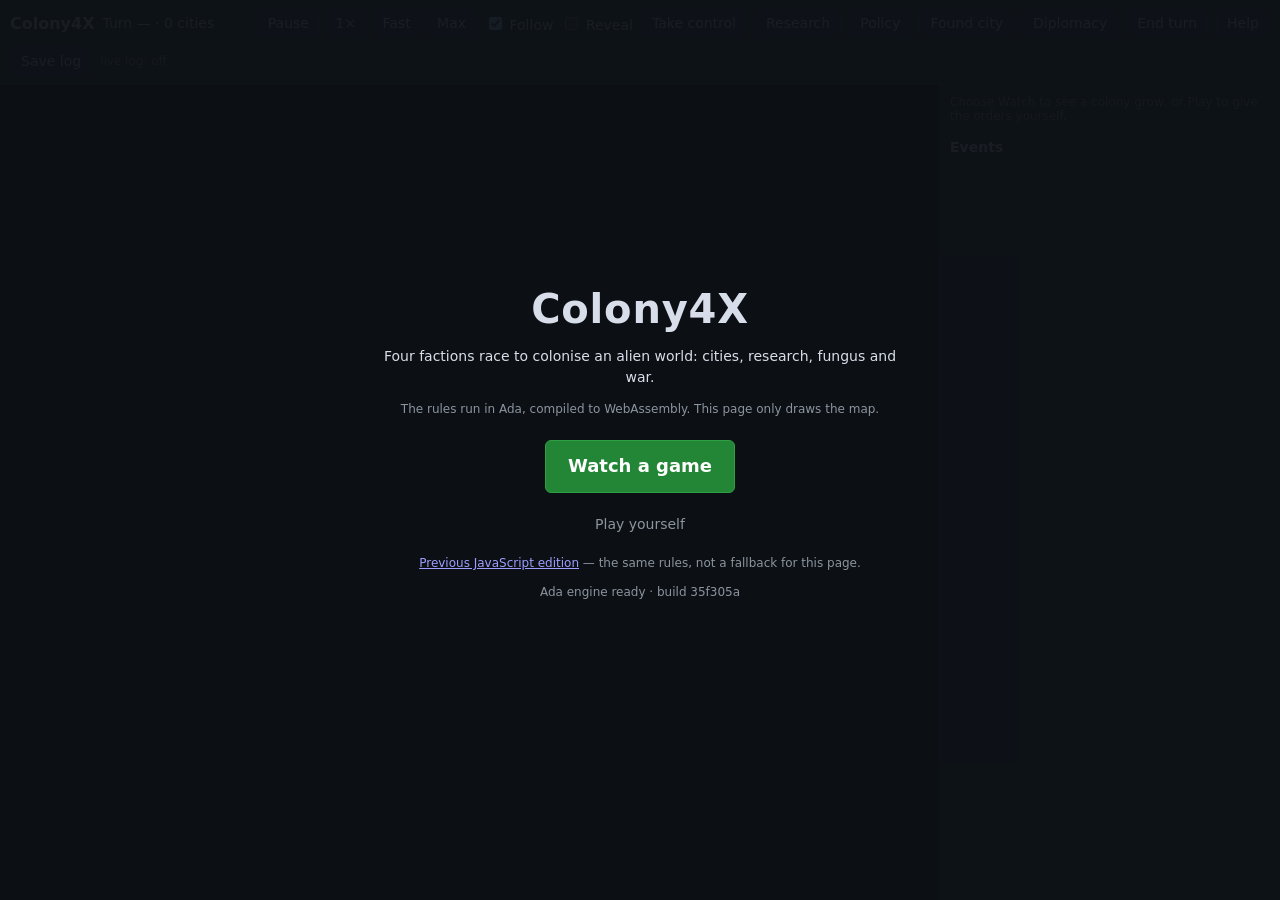
==== commit 0612cd7f: "Match dominion sea tiles and the original unit, skiff, and trade loops. Dominion counts sea tiles he" ====
--- a/index.html
+++ b/index.html
@@ -89,8 +89,8 @@
 <div id="toast" hidden></div>
 <div id="modal" hidden><div id="mbox"></div></div>
 <script>
-const WASM_B64 = "AGFzbQEAAAABkQEVYAF/AX9gAn9/AGACf38Bf2ADf39/AX9gA39/fwBgAX8AYAR/f39/AGAAAGADf39/AXxgAX8BfGACf38BfGAFf39/f38AYAABf2AHf39/f39/fwBgBn9/f398fAF8YAR/f39/AX9gCH9/f39/f39/AX9gAnx/AXxgBX9/f39/AX9gAn5/AX5gBn9/f39/fwF/[base64]/I4CAgIAAQRBrIgIkgICAgAAgAiABIAIiA0HAi4CAACACEP+AgIAAIgFBACABQQBKIgQbIgVBD2pBcHFrIgIkgICAgAAgAiADIAVB/////wFxIgYQg4GAgAAhBwJAAkAgBEUNAAJAIActAABBIEYNACAFQQtqQfz///8AcUEEIAIQn4GAgAAiAiABNgIEIAJBATYCACACQQhqIAcgBhCDgYCAABoMAgtBACABQQN0QXhqIAFBAkkbIgVB3wBqQQN2Qfz///[base64]/////AXEQhIGAgAAaQQAgATYCwLKLgAALDwtByIuAgABB0gEQ+oCAgAAAC0HIi4CAAEHTARD6gICAAAALQciLgIAAQdMBEPqAgIAAAAtByIuAgABB0wEQ+oCAgAAAC+cBAQN/QQBBACABKAAEIgIgASgAACIBayIDQbMBIANBswFIG0EBaiACIAFIGyIDNgL4s4uAAAJAAkACQAJAAkAgA0EATA0AIAEgA2oiBEF/[base64]/[base64]/AXwBf0EAIQECQAJAIABBAUwNAEEAQQAoAsjNgIAAQfXzrekGaiIBNgLIzYCAACABQQ92IAFzIAFBAXJsIgFBB3YgAXMgAUE9cmwgAWogAXMiAUEOdiABc7hEAAAAAAAA8D2iIAC3oiAAEP6AgIAAIgJEAAAAAAAA4L9kRQ0BIAJEAADg////30FjRQ0BIABBf2ohAwJAAkAgAkT////////fv0T////////fPyACRAAAAAAAAAAAYxugIgKZRAAAAAAAAOBBY0UNACACqiEBDAELQYCAgIB4IQELIAEgAyABIABIGyEBCyABDwtByIuAgABBhAIQ+oCAgAAAC/oCAQR/QQAhAkEAIQMCQAJAAkBBACgC0M2AgAAiBEEBag4CAgABC0HIi4CAAEGLAhD6gICAAAALQQAgBCABIARvIgNBAUggA0F/SiAEQQBIIgUbGyADaiEDQQAgBCAAIARvIgJBAUggAkF/SiAFGxsgAmohAgsCQAJAAkACQAJAAkAgA0EASiACIANrIgMgAkhHDQAgA0GAgICAeEYNAQJAIABBgICAgHhHDQAgBEF/Rg0DCwJAIAFBgICAgHhHDQAgBEF/[base64]/AX4Cf0EAIQMCQAJAAkACQEEAKALQzYCAACIEQQFqDgIBAAILQciLgIAAQYsCEPqAgIAAAAsgAEGAgICAeEcNAUHIi4CAAEGMAhD6gICAAAALQQAgBCAAIARvIgVBAUggBUF/SiAEQQBIGxsgBWohAwsgAkH/[base64]/QQAhAgJAAkAgAEEASA0AQQAoAuTNgIAAIABMDQAgAUEWTw0AIABBBE8NASAAQfgkbCABakG40IaAAGotAAAhAgsgAg8LQciLgIAAQbMCEPqAgIAAAAtOAQF/AkAgAEH/AXFBEE8NAEEAIQECQCAAQXxqIgBB/wFxQQtLDQAgAMBBAnRBxMiAgABqKAIAIQELIAEPC0HIi4CAAEHNAhD6gICAAAALyAgBAX8CQAJAIAFB/[base64]/[base64]/[base64]/[base64]/[base64]/[base64]/[base64]/[base64]/[base64]/BHwCQCABQQBIDQBBACgC5M2AgAAgAUwNAAJAIAFBA0sNACABQfgkbCIBQYDQhoAAaiECIAFB0NCGgABqIQNEAAAAAAAAAAAhBEEAIQFEAAAAAAAAAAAhBUQAAAAAAAAAACEGRAAAAAAAAAAAIQdEAAAAAAAAAAAhCEQAAAAAAADwPyEJRAAAAAAAAPA/IQpEAAAAAAAA8D8hC0QAAAAAAADwPyEMRAAAAAAAAPA/IQ1EAAAAAAAA8D8hDkQAAAAAAADwPyEPRAAAAAAAAPA/IRBEAAAAAAAA8D8hEUQAAAAAAADwPyESAkADQCADIAFqKAIAIRMCQAJAIAENACATQQFHDQAgCkQAAAAAAAD0P6IhCiARRM3MzMzMzOw/oiERIBJEMzMzMzMz8z+iIRIMAQsCQCABDQAgE0ECRw0AIBJEMzMzMzMz6z+iIRIgEURmZmZmZmbyP6IhEQwBCwJAIAENACATQQNHDQAgBkQAAAAAAAAUQKAhBiARRM3MzMzMzOw/oiERIAhEAAAAAAAA8D+gIQgMAQsCQCABQQRHIhQNACATQQFHDQAgEUTNzMzMzMzsP6IhESAQRDMzMzMzM/M/oiEQDAELAkAgFA0AIBNBAkcNACAQRDMzMzMzM+s/oiEQIA9EMzMzMzMz8z+iIQ8gCUQAAAAAAADoP6IhCQwBCwJAIBQNACATQQNHDQAgBUQAAAAAAADwP6AhBSAQRM3MzMzMzOw/oiEQIAhEAAAAAAAA8D+gIQgMAQsCQCABQQhHIhQNACATDQAgBUQAAAAAAADwP6AhBQwBCwJAIBQNACATQQFHDQAgDUSamZmZmZnxP6IhDSAORClcj8L1KOw/oiEODAELAkAgFA0AIBNBAkcNACAQRGZmZmZmZu4/oiEQIAdEAAAAAAAA0D+gIQcgDUTNzMzMzMzsP6IhDSAMRGZmZmZmZuY/oiEMIAVEAAAAAAAA8L+gIQUMAQsCQCAUDQAgE0EDRw0AIApEAAAAAAAA6D+iIQogC0TNzMzMzMzsP6IhCyAJRAAAAAAAAOA/oiEJIAREAAAAAAAA8D+gIQQMAQsCQCABQQxHIhQNACATQQFHDQAgBkQAAAAAAAAowKAhBiARROxRuB6F6/E/oiERIAVEAAAAAAAA8L+gIQVEAAAAAAAA8D8hFUQAAAAAAAD4PyEWRAAAAAAAAAAAIRdEAAAAAAAAAAAhGAwDCwJAIBQNACATQQJHDQAgEUTNzMzMzMzsP6IhESAGRAAAAAAAACRAoCEGRAAAAAAAAAAAIRhEAAAAAAAA8D8hF0QAAAAAAADwPyEWRAAAAAAAAPA/IRUMAwsgFA0AIBNBA0cNACAGRAAAAAAAABTAoCEGIBJEZmZmZmZm7j+iIRJEVVVVVVVV1T8hGETNzMzMzMzkPyEVRAAAAAAAAPA/IRZEAAAAAAAAAAAhFwwCCyABQQRqIgFBEEcNAAtEAAAAAAAA8D8hFkQAAAAAAAAAACEXRAAAAAAAAPA/[base64]/oiAQIAIoAhxBAEoiARs5AxAgACARRDMzMzMzM+s/[base64]/IQECQAJAAkACQAJAQQAoAuDNgIAAIgJBf2oiAyACTg0AIANBAEgNAyACQX9qIQQgAkF+aiEFQQAhA0G8toWAACEGA0ACQCAGQYh8aigCACAARw0AIAMPC0F/IQEgBCADRg0EIAZBhH5qKAIAIABGDQUgBSADRg0EIANBzgBGDQIgBigCACAARg0DIAZB9AVqIQYgAiADQQNqIgNHDQAMBAsLQciLgIAAQcQFEPqAgIAAAAtByIuAgABBxQUQ+oCAgAAACyADQQJqIQELIAEPCyADQQFqC4ACAQd/QX8hAQJAAkACQAJAAkACQEEAKALczYCAACICQX9qIgMgAk4NACADQQBIDQMgAkF/aiEEIAJBfmohBSACQX1qIQZBACEDQfyUhIAAIQcDQCADQZgCRg0CAkAgBygCACAARw0AIAMPC0F/[base64]/AkBBACgC3M2AgAAiASAATA0AAkAgAUF+aiAASA0AIABBmAIgAEGYAksbIQIgAUF/aiEDIABByABsQfyUhIAAaiEEA0ACQCACIABHDQBByIuAgABB5gUQ+oCAgAAACwJAIABBlwJHDQBByIuAgABB5gUQ+oCAgAAACyAEIARByABqIgVBxwAQg4GAgAAaIAUhBCADIABBAWoiAEcNAAsLAkAgAUF/[base64]/wFxQRBPDQJBAyEGAkAgAUF8aiIDQf8BcUEJSw0AIAPAQQJ0QdTHgIAAaigCACEGCyAEQZgCTw0DQQAgBEEBajYC3M2AgAAgBEHIAGwiA0GQlYSAAGpCfzcCACADQYyVhIAAaiAGNgIAIANBiJWEgABqQQo2AgAgA0GElYSAAGogAjYCACADQYCVhIAAaiAANgIAIANB/JSEgABqIAU2AgAgA0GYlYSAAGpCfzcCACADQaiVhIAAakJ/NwIAIANBoJWEgABqQv////8PNwIAIANBsJWEgABqQn83AgAgA0G4lYSAAGpBfzYCACADQb2VhIAAakEANgAAIANBvJWEgABqIAE6AAAgA0HBlYSAAGpBADsAACAEIQMLIAMPC0HIi4CAAEH9BRD6gICAAAALQciLgIAAQeQCEPqAgIAAAAtByIuAgABBiQYQ+oCAgAAAC78CAQN/AkACQCAAQQBIDQBBACgC4M2AgAAgAEwNAEEBIQMgAEH8AWwiBEH4soWAAGooAgAiBUEBSA0AIARBmLOFgABqKAIAIAFB/wFxIgFGDQEgBUF/aiIERQ0AIABB/AFsQZyzhYAAaigCACABRg0BQQEhAyAEQQFGDQAgAEH8AWxBoLOFgABqKAIAIAFGDQEgBEECRg0AIABB/AFsQaSzhYAAaigCACABRg0BIARBA0YNACAAQfwBbEGos4WAAGooAgAgAUYNASAEQQRGDQAgAEH8AWxBrLOFgABqKAIAIAFGDQEgBEEFRg0AIABB/AFsQbCzhYAAaigCACABRg0BIARBBkYNACAAQfwBbEG0s4WAAGooAgAgAUYNAUEAIQMgBEEHRg0BQciLgIAAQZQGEPqAgIAAAAtBACEDCyADC6IBAQN/[base64]/wFxRQ0AQQAhBUEAIQRBACEGIAhB/wFxRQ0LIAdBAWoiBCAHSA0CIAdBAkYiBkEASCAEIAZqIgYgBEhHDQMgAUGUlYGAAGooAgBBf3NBH3YhBAwLCyAIQf8BcUUNCQJAIAFB/[base64]/I4CAgIAAQYDgAGsiACSAgICAAEEAIQEDQCAAQYAwaiABaiICQuOAgICwDDcCACACQRhqQuOAgICwDDcCACACQRBqQuOAgICwDDcCACACQQhqQuOAgICwDDcCACABQSBqIgFBgDBHDQALQQAhAQNAIAAgAWoiAkL/////9/////8ANwIAIAJBGGpC//////f/////ADcCACACQRBqQv/////3/////wA3AgAgAkEIakL/////9/////8ANwIAIAFBIGoiAUGAMEcNAAsCQEEAKALYzYCAACICQX9qIgMgAk4NAAJAAkAgA0EASA0AQQAhAUGAUCECA0AgAkUNAiACQeCfi4AAakF/NgIAIAEgA0YNASACQeSfi4AAakF/NgIAIAFBAXIgA0YNASACQeifi4AAakF/NgIAIAFBAnIgA0YNASABQQNyIQQgAkHsn4uAAGpBfzYCACACQRBqIQIgAUEEaiEBIAQgA0cNAAsLAkBBACgC4M2AgAAiAkF/aiIFIAJODQACQAJAAkAgBUEASA0AQQAhBgNAIAZB0ABGDQNBACgC2M2AgAAiBEF/aiICIARODQICQCACQQBIDQBBBEEDIAZB/[base64]/AXFFDQACQEEAKALgzYCAACIEQX9qIgIgBE4NAAJAAkAgAkEATg0AQQEhBQwBC0EAIQJBwLKFgAAhBgNAAkACQCACQdAARg0AIAYoAgAgAUcNASACQQUgAhCTgICAAEH/AXFFDQFBAyEFDAMLQciLgIAAQZ4GEPqAgIAAAAsgBkH8AWohBkEBIQUgBCACQQFqIgJHDQALCwJAIABBgAxODQAgAEEFdEH8lIGAAGoiAi0AAA0EIAIoAhQgBUoNBAwDC0HIi4CAAEGCBxD6gICAAAALQciLgIAAQZ0GEPqAgIAAAAsCQCAAQYAMTw0AIABBBXRB/[base64]/JSBgABqLQAARQ0EIAZFDQYgAUEBciIEQckBRg0CIAJBBGooAgAiAEH/[base64]/aiIDIAJODQACQCADQQBIDQAgAEH8AWxBjrSFgABqIQRBACgC2M2AgAAiAkF/[base64]/AFqIQcgCEEBaiECIAggA0cNAAsLAkAgAEHQAEkNAEHIi4CAAEHNBxD6gICAAAALQQAhCQJAAkACQCAAQfwBbCIMQcSyhYAAaiINKAIAQQIgAUE4ahCGgICAACICQQFIDQAgAkF/[base64]/[base64]/AFsIghB/[base64]/wFxRQ0AAkAgC0EBaiIGIAtIDQAgDCEFDAILQciLgIAAQYEIEPqAgIAAAAsgDCEFIAshBgsgA0EEaiEDIAkgCEEBaiIIRw0ADAQLC0HIi4CAAEH2BxD6gICAAAALQciLgIAAQfQHEPqAgIAAAAtByIuAgABB8wcQ+oCAgAAACwJAAkACQAJAAkAgAUEAIAIQk4CAgABB/[base64]/TA0AIAFBCGogAEH8AWxBwLKFgABqIgIoAgAQjYCAgABBACgC5M2AgAAiA0F/aiIEIANODQEgASsDMCEFRAAAAAAAAPA/IQYCQCACKAIAIgNBAEgNACAEIANIDQAgA0EDSw0DRDMzMzMzM+s/RAAAAAAAAPA/IANB+CRsQYTQhoAAaigCAEEDRhshBgsgAEH8AWxByLKFgABqKAIAIgBBAWoiAyAASA0DIAUgBiADt0QAAAAAAAAcQKKiokQAAAAAAADgP6AgABD+gICAACIGRAAAEAAAAODBZEUNBCAGRAAA4P///99BY0UNBAJAAkAgBkT////////fv0T////////[base64]/[base64]/okQAAAAAAADwP6AgBbeiIghEAAAAAAAA+D+iIAhBACgC+JSBgABBwABxG6JEAAAAAAAA4D+gIAMQ/oCAgAAiCEQAABAAAADgwWRFDQYgCEQAAOD////fQWNFDQYgCET////////fv0T////////[base64]/f8PIAJ2QQFxRQ0AQQAhAiAEDQEgAEEETw0DIABB+CRsIAPAQQJ0QajDgIAAaigCAGpBuNCGgABqLQAARQ0BIAFBeWoiA0H/AXEiAUEOSw0AQfnnASABdkEBcUUNACAEDQEgAEEDSw0DIABB+CRsIAPAQQJ0QfDDgIAAaigCAGpBuNCGgABqLQAARQ0BC0EBIQILIAIPC0HIi4CAAEGzAhD6gICAAAALQciLgIAAQbMCEPqAgIAAAAu/BgEGfwJAAkACQAJAAkACQAJAAkACQCAAQX9MDQAgAEH4JGwiAUGQ0IaAAGoiAigCAEF/Sg0IIAFBhNCGgABqIQMgAEEDSyEEQQAhAQJAA0BBACgC5M2AgAAiBUF/aiIGIAVODQNBACEFAkAgBiAASA0AIAQNBSADKAIAIgVBBE8NBgsCQCAAIAEgBUHYAGxqQYCIgIAAaigCABCdgICAAEH/AXENACABQQRqIgFB2ABGDQIMAQsLQQAhBUEAKALkzYCAACIGQX9qIgQgBk4NBQJAIAQgAEgNACAAQQNLDQcgAygCACIFQQRPDQgLIAVB2ABsIAFqQYCIgIAAaigCACEBDAgLQQAhASAAQQAQnYCAgABB/wFxDQdBASEBIABBARCdgICAAEH/AXENB0ECIQEgAEECEJ2AgIAAQf8BcQ0HQQMhASAAQQMQnYCAgABB/wFxDQdBBCEBIABBBBCdgICAAEH/AXENB0EFIQEgAEEFEJ2AgIAAQf8BcQ0HQQYhASAAQQYQnYCAgABB/wFxDQdBByEBIABBBxCdgICAAEH/AXENB0EIIQEgAEEIEJ2AgIAAQf8BcQ0HQQkhASAAQQkQnYCAgABB/wFxDQdBCiEBIABBChCdgICAAEH/AXENB0ELIQEgAEELEJ2AgIAAQf8BcQ0HQQwhASAAQQwQnYCAgABB/wFxDQdBDSEBIABBDRCdgICAAEH/AXENB0EOIQEgAEEOEJ2AgIAAQf8BcQ0HQQ8hASAAQQ8QnYCAgABB/wFxDQdBECEBIABBEBCdgICAAEH/AXENB0ERIQEgAEEREJ2AgIAAQf8BcQ0HQRIhASAAQRIQnYCAgABB/wFxDQdBEyEBIABBExCdgICAAEH/AXENB0EUIQEgAEEUEJ2AgIAAQf8BcQ0HQRUhASAAQRUQnYCAgABB/wFxDQcMCAtByIuAgABBvggQ+oCAgAAAC0HIi4CAAEGsAhD6gICAAAALQciLgIAAQawCEPqAgIAAAAtByIuAgABBxAgQ+oCAgAAAC0HIi4CAAEGsAhD6gICAAAALQciLgIAAQawCEPqAgIAAAAtByIuAgABBxQgQ+oCAgAAACyACIAE2AgALC5IEAgR/AXwjgICAgABBsAFrIgIkgICAgAACQAJAAkACQAJAAkACQCAAQRBJDQAgAEGcf2oiAUENSQ0BQQEhAAwGC0EAIQMCQCAAQf8BcUENSw0AIABBGHRBFnVBjMiAgABqKAIAIQMLAkBBACgC5M2AgAAiBEF/aiIFIARIDQBByIuAgABB2ggQ+oCAgAAACyABQQBIDQQgBSABSA0EIAJBCGogARCNgICAAAJAIABB/wFxQQJLDQAgAisDOCADt6JEAAAAAAAA4D+gIAAQ/oCAgAAiBkQAABAAAADgwWRFDQIgBkQAAOD////fQWNFDQIgBkT////////fv0T////////fPyAGRAAAAAAAAAAAYxugIgaZRAAAAAAAAOBBY0UNBCAGqiEDDAULIABB9wFxQQNGDQQgAisDQCADt6JEAAAAAAAA4D+gIAAQ/oCAgAAiBkQAABAAAADgwWRFDQIgBkQAAOD////fQWNFDQIgBkT////////fv0T////////[base64]/AFsIgBBjLSFgABqLQAADQMCQCAAQcSyhYAAaigCAEEBIAFBDGoQhoCAgAAiAkEBSA0AQQAhAyABQQxqIQAgAkF/aiIEIQIDQCAAKAIAIgVBgAxPDQQgBUEFdEH8lIGAAGotAABFDQUgAkUNASADQQFyIgZByQFGDQMgAEEEaigCACIFQf8LSw0EIAVBBXRB/[base64]/AXEiAkENTw0EQeM/IAJ2QQFxRQ0EQQAhAkEAKALkzYCAACAATA0DIABB+CRsIAHAQQJ0QeDEgIAAaigCAGpBuNCGgABqLQAADQQMAwsgAUGPf2pBc0kNAkEBIQJBACEDAkACQAJAAkACQAJAAkACQAJAIAFB/wFxQZx/ag4NCAABAgMEBAQLBQYGBwQLQQEhAwwHC0EIIQMMBgtBByEDDAULQQshAwwEC0ESIQMMAwtBBSEDDAILQRUhAwwBC0ERIQMLQQAoAuTNgIAAIABKDQFBAA8LQciLgIAAQYEJEPqAgIAAAAtBACECIABB+CRsIANqQbjQhoAAai0AAEUNAAJAIAFBnH9qIgRB/gFxQQpGDQBBAQ8LQQAhAkEALQD4lIGAAEECcUUNAAJAAkACQEEAKALgzYCAACIDQX9qIgIgA04NAAJAIAJBAEgNAEEAIQJBwLKFgAAhAQNAAkACQCACQdAARg0AIAEoAgAgAEcNASACIAQgABCTgICAAEH/[base64]/wFxRQ0AAkAgA0F2akH/AXFBBE8NACAAQQUgAxCTgICAAEH/AXFFDQELIAFBAWoiBCABSA0DIAQhAQsgA0EBaiIDQRBHDQALIABB/AFsIgNBjrSFgABqIQUgA0GUs4WAAGohBiADQZCzhYAAaiEHIANBjLOFgABqIQggA0GIs4WAAGohCSADQYSzhYAAaiEKIANBgLOFgABqIQsgA0H0soWAAGohDEEAIQQDQAJAIAIoAgAgBCIDQeQAaiINEKGAgIAAQf8BcUUNACAAIAMgAxCTgICAAEH/[base64]/gFxQQpHDQACQEEAKALgzYCAACIOQX9qIgQgDk4NACAEQQBIDQEgAigCACEPQQAhBANAAkAgBEHAnQFHDQBByIuAgABB2wkQ+oCAgAAACwJAIARBwLKFgABqKAIAIA9HDQAgBEH0soWAAGooAgAiEEEBSA0AIARBgLOFgABqKAIAIA1GDQQgEEF/[base64]/IQICQCAAQX9MDQBBACgC4M2AgAAgAEwNACABQQBIDQACQCAAQc8ASw0AIABB/AFsQcCyhYAAaiEDQQAhAkEAIQQCQANAAkAgAygCACACEKGAgIAAQf8BcUUNAAJAIAJBdmpB/wFxQQRPDQAgAEEFIAIQk4CAgABB/[base64]/[base64]/wFxQf0BSQ0AIAAQoICAgABB/wFxRQ0BCwJAAkAgBUEMRw0AIAYtAAANAUF/[base64]/QkQ+oCAgAAACyAEIAFGDQQCQCAEQQFqIgIgBEgNACACIQQMAQtByIuAgABBgwoQ+oCAgAAACyAFQQFqIQIgBUEMRw0AC0F/DwtByIuAgABB8QkQ+oCAgAAAC0HIi4CAAEHsCRD6gICAAAALIAIL+QEBAn9BACEBAkACQAJAAkAgAEF/TA0AIABB/[base64]/P///[base64]/aiIGIAVODQACQAJAIAFBAEgNACAGIAFIDQAgAUEDSw0DIAFB+CRsQYTQhoAAaigCACEHAkAgAkH/AXENACAHQX9KDQJByIuAgABBtAoQ+oCAgAAACyAHQX9MDQQMBQtBACEHIAJB/[base64]/////AXEiDBCDgYCAACEDIAEgBUgNASAEIAE2AiwgBCAFNgIoIAMgBEEoahClgICAAEH/AXENASAGQQtqQfz///[base64]/AXENAEEAIAUgAmtBA3RBCGogBSACSBsiAUHfAGpBA3ZB/P///[base64]///8BakH/////AXFBACABQQdKGxCDgYCAABogAUELakH8////AXFBBCAEEJ+BgIAAIgsgATYCBCALQQE2AgAgC0EIaiICIAUgAUH/////AXEQg4GAgAAaDAELQciLgIAAQcgKEPqAgIAAAAsgACALNgIEIAAgAjYCACAEQTBqJICAgIAAC/kNAQN/[base64]/[base64]/GrcuH5Ju5IDcCICABQvPAuKvWjJmQ8gA3AhggAUL13JGDoqzYueUANwIQIAFC1dyRq6bumbnvADcCCCABQoGAgICwBTcCACABQQhqIQIMCQsgAkGADE8NAgJAIAJBBXRB/JSBgABqIgEtAABFDQBBLEEEIAEQn4GAgAAiAUHl5gE7ASggAULjyoXzhoTdtOwANwIgIAFC9dyRg/LNm5DvADcCGCABQu7SzaO3joiz7wA3AhAgAULTyoWDsuybtu8ANwIIIAFCgYCAgKAENwIAIAFBCGohAgwJCyAEIAJGDQQgAiAEEIWAgIAAQQFGDQRBGEEEIAEQn4GAgAAiAULN6s2jh8TYsiA3AgggAUKBgICAgAI3AgAgAUEQakLhyKmLtqyZt/[base64]/wFxG0oNAQtBACgC4M2AgAAiA0F/[base64]/[base64]/AXwGfyOAgICAAEGQCWsiASSAgICAAAJAAkACQAJAAkACQAJAAkACQAJAAkACQAJAAkACQAJAAkACQAJAIABBmAJODQAgAEHIAGwiAkH8lISAAGohAyACQYSVhIAAaigCACEEAkACQAJAAkAgAkG8lYSAAGotAABBAUcNACAEQYAMTw0FIARBBXRB/[base64]/wFBjAEQl4GAgAAaIAFB6AhqQgA3AwAgAUHgCGpCADcDACABQdgIakIANwMAIAFBiAdqQQhqQqDAgIGChIiQIDcDACABQYgHakEQakKgwICBgoSIkCA3AwAgAUIANwPQCCABQQA2AvgIIAFCHjcD8AggAUKgwICBgoSIkCA3A4gHAkAgAiAHSA0AIAEgAjYC/AYgASAHNgL4BiAIIAFB+AZqEIKAgIAAQQAhAgwLCyABQSBqIAEQooGAgAAgAUGAB2ogASgCKDYCACABIAEpAyA3A/gGIARBgAxPDQMgAUEYaiADKAIEIARBBXRB/[base64]/[base64]/AFsIgBB2LKFgABqKAIAIgJBGU4NBSABKAIMIQcgASgCCCEFIAJBACACQQBKGyIIQQtqQfz///8AcUEEIAEQn4GAgAAiCiACNgIEQQEhAiAKQQE2AgAgCkEIaiAAQdyyhYAAaiAIEIOBgIAAIQxBACAHKAAEIgogBygAACIHa0EBaiAKIAdIGyIOQQEgBCgABCIHIAQoAAAiBGtBAmogByAESBsiBEEBaiILaiIKQQhqIg0gCGoiAEH/////AXFBASABEJ+BgIAAIgdB1AA6AAAgB0EBaiADQQAgBEF/akH/////AXEgBEECSBsQg4GAgAAaIAcgBGpBIDoAACAHIAtqIAVBACAOQf////[base64]/[base64]/[base64]/AXFBAEdqEKuAgIAACyACQfwBaiECIAFBf2oiAQ0AC0EAKALgzYCAACICQX9qIgYgAk4hAgsCQCACQQFxRQ0AQciLgIAAQZ0MEPqAgIAAAAsCQCAGQQBIDQAgAEEJdCIJQdj/gIAAaiEKIABBBEghCyAAQfgkbCEMQQAhAgNAAkACQAJAAkACQCACIg1B0ABGDQAgDUH8AWwiAkHAsoWAAGooAgAiDiAARg0EIAtFDQEgAkHEsoWAAGooAgAiD0GADE8NAiAMIA9qQeDchoAAai0AAEUNBCACQbyyhYAAaiEQQX8hAkEAIQVBASEBA0AgAUF/[base64]/TA0AAkAgAkEgTw0AIAkgAkEEdGoiAkHk/4CAAGogDjYCACACQeD/gIAAaiAPNgIAIAJB3P+AgABqIBAoAgA2AgAgAkHY/4CAAGpBAToAAAwBC0HIi4CAAEGrDBD6gICAAAALIA1BAWohAiANIAZHDQALCyAAQQNKDQcgBkEBaiENIABBCXQhECAAQfgkbCEKIAZB0ABJIQNBACECA0ACQCAQIAIiCEEEdGoiAkHY/4CAAGoiBy0AAEUNAAJAAkAgAkHg/4CAAGooAgAiAUGADE8NACAKIAFqQeDchoAAai0AAEUNAgJAIAZBAEgNACACQdz/gIAAaigCACEFQQAhAUG8soWAACECIA0hBANAIANFDQNBASABIAIoAgAgBUYbIQEgAkH8AWohAiAEQX9qIgQNAAsgAUH/[base64]/JSEgABqIgooAggiDEGADE8NASAJIAxqQeDchoAAai0AAEUNA0F/[base64]/[base64]/[base64]/[base64]/[base64]/JSEgABqIQBEAAAAAAAAAAAhAwJAIAJBfGoiAkH/AXFBC0sNACACwEEDdEHAxYCAAGorAwAhAwsgAyADRGZmZmZmZuY/[base64]/oKIPC0HIi4CAAEHNAhD6gICAAAALQciLgIAAQawCEPqAgIAAAAtByIuAgABBrAIQ+oCAgAAAC+kMBAJ/AXwHfwF8I4CAgIAAQbAGayICJICAgIAAAkACQAJAAkACQAJAAkACQAJAAkACQAJAIABBmAJPDQAgAEHIAGwiAEG8lYSAAGotAAAiA0EQTw0BRAAAAAAAAPA/IQQCQCADQXtqIgVB/wFxQQlLDQAgBcBBA3RBoMaAgABqKwMAIQQLQX8hBkEAKALgzYCAACIHQX9qIgUgB04NAiAAQfyUhIAAaiIIKAIIIQkCQCAFQQBIDQAgB0F+aiEKIAdBf2ohC0EAIQBBvLaFgAAhBQJAA0ACQCAFQYh8aigCACAJRw0AIAAhBgwDC0F/IQYgCyAARg0CAkAgBUGEfmooAgAgCUYNACAKIABGDQMgAEHOAEYNDyAFKAIAIAlGDQIgBUH0BWohBSAHIABBA2oiAEcNAQwDCwsgAEEBaiEGDAELIABBAmohBgsgA0F2akH/AXFBA0sNBwJAIAZBf0wNACAERDMzMzMzM+M/oiEEDAkLIAlBASACQQxqEIaAgIAAIglBAUgNBUEAIQAgAkEMaiEFIAlBf2oiAyEJQQAhBwNAIAUoAgAiC0GADE8NC0EBIAAgC0EFdEH8lIGAAGotAABB/wFxGyEAIAlFDQUgB0EBciILQckBRg0EIAVBBGooAgAiCkH/C0sNC0EBIAAgCkEFdEH8lIGAAGotAABB/wFxGyEAIAlBfmohCSAFQQhqIQUgB0ECaiEHIAsgA0cNAAwFCwtByIuAgABB8Q0Q+oCAgAAAC0HIi4CAAEHaAhD6gICAAAALQciLgIAAQcQFEPqAgIAAAAtByIuAgABB/Q0Q+oCAgAAAC0QAAAAAAAD0PyEMIABB/wFxDQELRM3MzMzMzOw/IQwLIAQgDKIhBAsgBkF/TA0BCwJAAkAgBkHQAE8NACAERAAAAAAAAPQ/[base64]/[base64]/[base64]/[base64]/Q0Q+oCAgAAAC0HIi4CAAEHFBRD6gICAAAAL5QEEBH8BfAF/AXxBfyECAkBBACgC3M2AgAAiA0F/aiIEIANODQACQCAEQQBIDQAgAUHIAGxBgJWEgABqIQVEAAAAAAAA8L8hBkF/[base64]/////wchB0F/[base64]/P///wBxQQQgBRCfgYCAACICIAU2AgQgAkEBNgIAIAJBCGogBEHcsoWAAGogABCDgYCAACEJQQEgAygABCIFIAMoAAAiBGtBAmogBSAESBsiBUESaiIKIABqIgNB/////wFxQQEgBRCfgYCAACIEQdQAOgAAIARBAWogBkEAIAVBf2pB/////[base64]/I4CAgIAAQcAAayICIQMgAiSAgICAACAAEKyAgIAAIQQgASAAEK2AgIAAIQUgAEHIAGwiBkH8lISAAGohBwJAAkACQAJAAkACQAJAIAZBiJWEgABqKAIAIghBAUgNACAERPyp8dJNYlA/IAQgBaAiBUT8qfHSTWJQPyAFIAVhGyAFRPyp8dJNYlA/[base64]////30FjcSEMAkACQCAGQYuM0pZ5aiILQQ92IAtzIAtBAXJsIgtBB3YgC3MgC0E9cmwgC2ogC3MiC0EOdiALc7hEAAAAAAAA8D2iIARjDQACQAJAIAxFDQACQAJAIAVE////////379E////////3z8gBUQAAAAAAAAAAGMboCIFmUQAAAAAAADgQWNFDQAgBaohCwwBC0GAgICAeCELCyALQQIgC0ECSBtBAWoiC0EASiAIIAtrIgsgCEhHDQEgByALNgIMIAshCAwDC0HIi4CAAEGEAhD6gICAAAALQciLgIAAQdwOEPqAgIAAAAsgDEUNBQJAAkAgBUT////////fv0T////////[base64]////[base64]/////AXFBASAGEJ+BgIAAIgtB1AA6AAAgC0EBaiAOQQAgCEF/akH/////AXEgCEECSBsQg4GAgAAaIAsgCGpBIDoAACALIBBqIAdBACAPQf////8BcSAKIAhBAmpIGxCDgYCAABogCyAKakKgzKW7ho3duSA3AAAgCyARaiABQQAgEkH/////[base64]/JSEgABqIQsDQAJAIAogBkcNAEHIi4CAAEHmBRD6gICAAAALAkAgBkGXAkcNAEHIi4CAAEHmBRD6gICAAAALIAsgC0HIAGoiCEHHABCDgYCAABogCCELIAwgBkEBaiIGRw0ACwsgCUF/[base64]/[base64]/[base64]/Sg0AQYiRgIAAQYCRgIAAEIKAgIAAQQAhAwwTCyAJQX9MDQ4gCUHQAE8NAQJAIAlB/[base64]////8BcUEBIAAQn4GAgAAiAEHUADoAACAAQQFqIAlBACABQX9qQf////8BcSABQQJIGxCDgYCAABogACABakEgOgAAIAAgCmogBUEAIAdB/////wFxIAQgAUECakgbEIOBgIAAGiAAIARqIgFBACkD+JGAgAA3AAAgAUEPakEAKACHkoCAADYAACABQQhqQQApA4CSgIAANwAAIAIgCDYCjAMgAkEBNgKIAyAAIAJBiANqEIOAgIAAIAJBkANqIAAQo4GAgAAMBQsgBS0AQEEBRw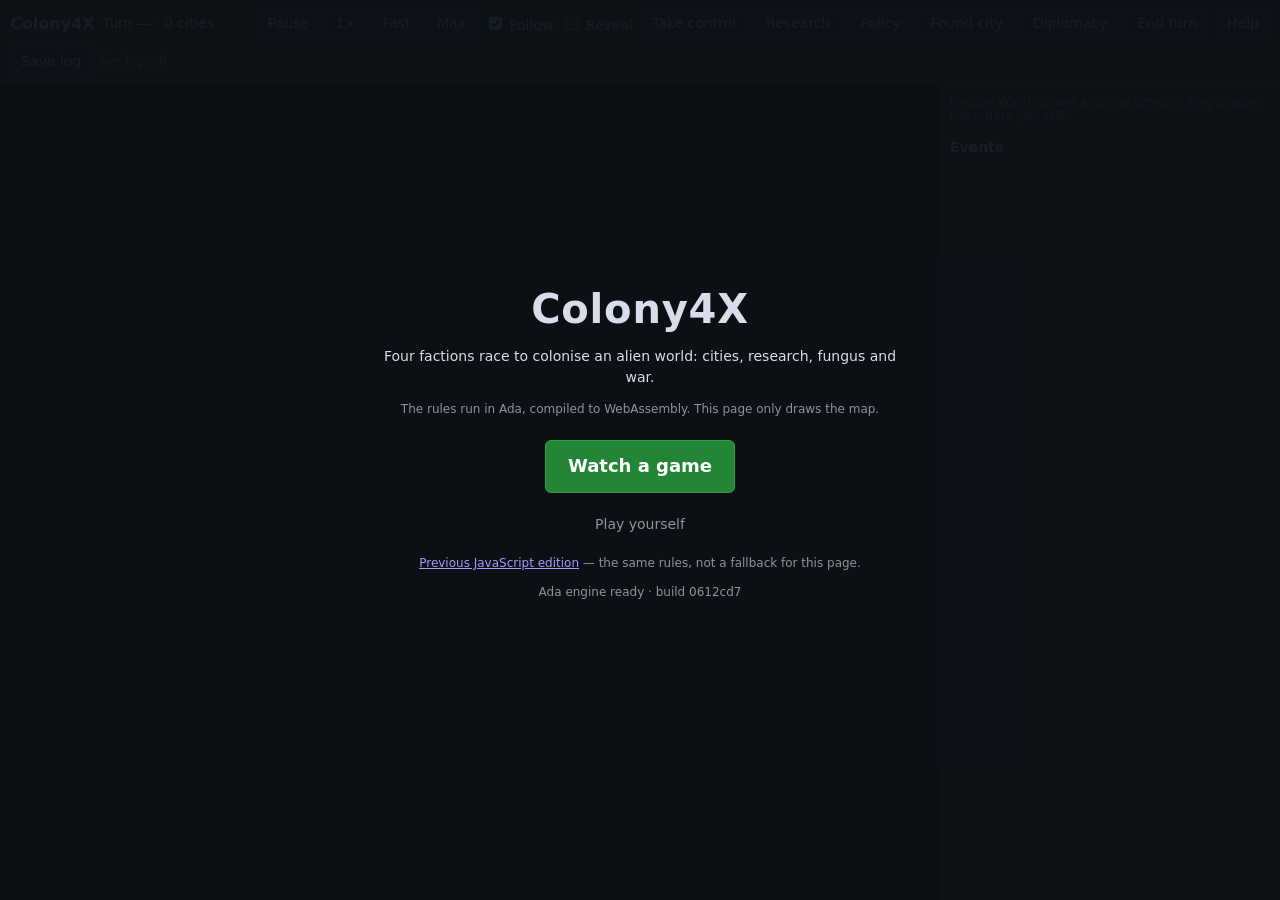
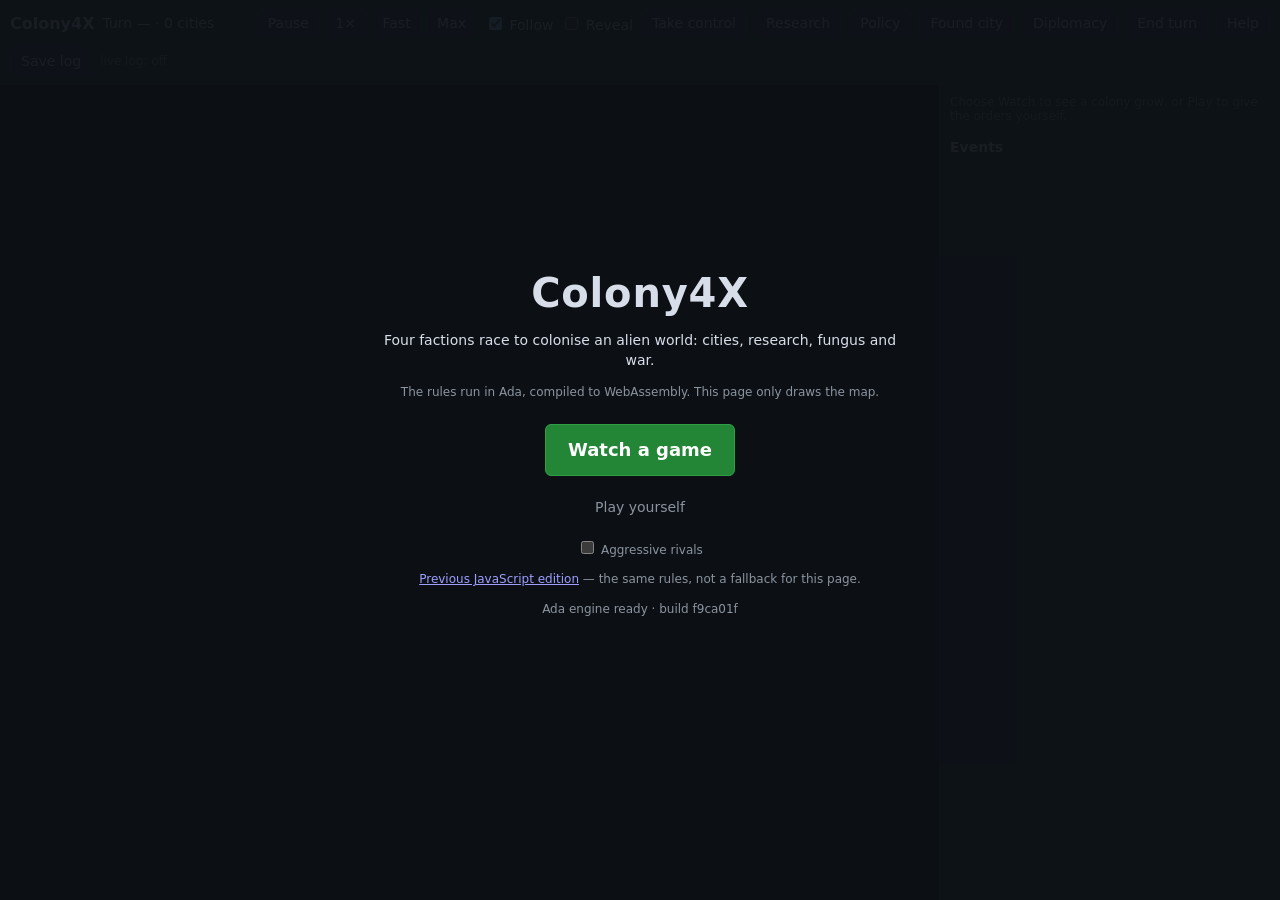
